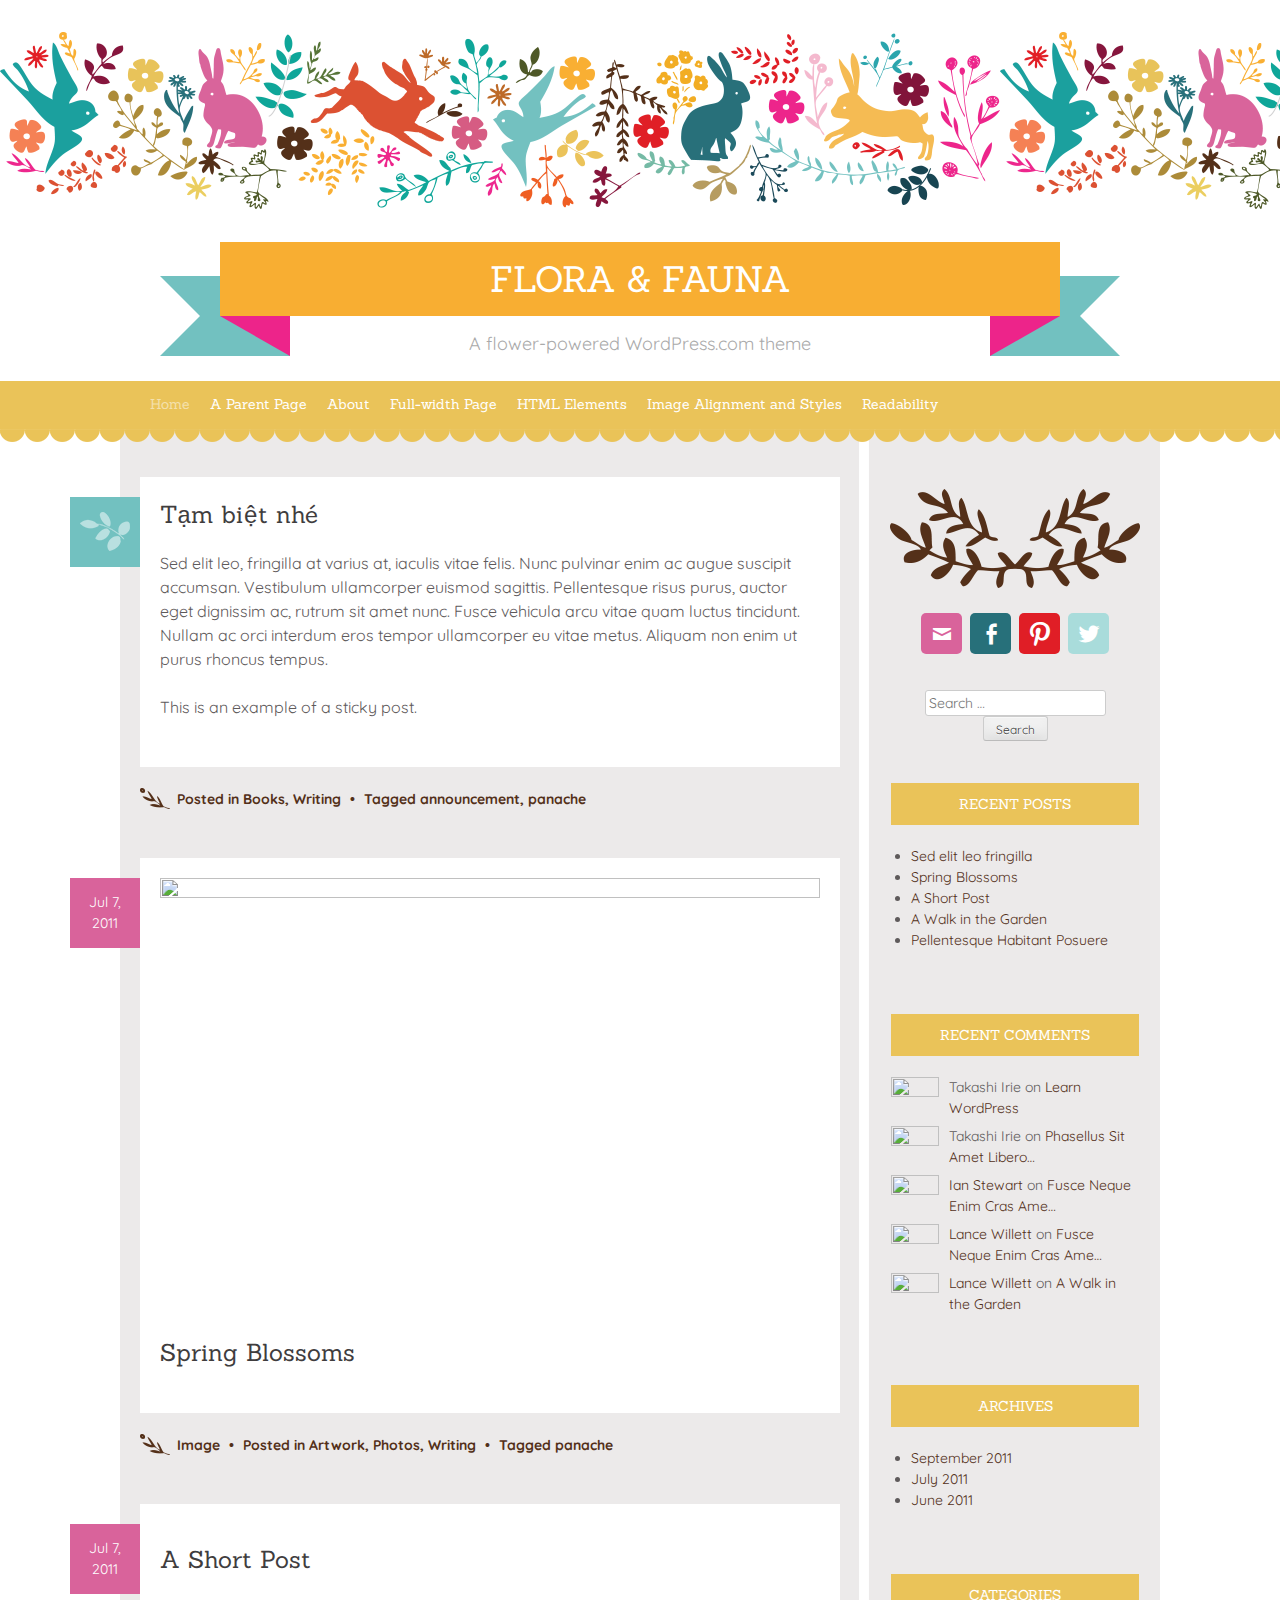
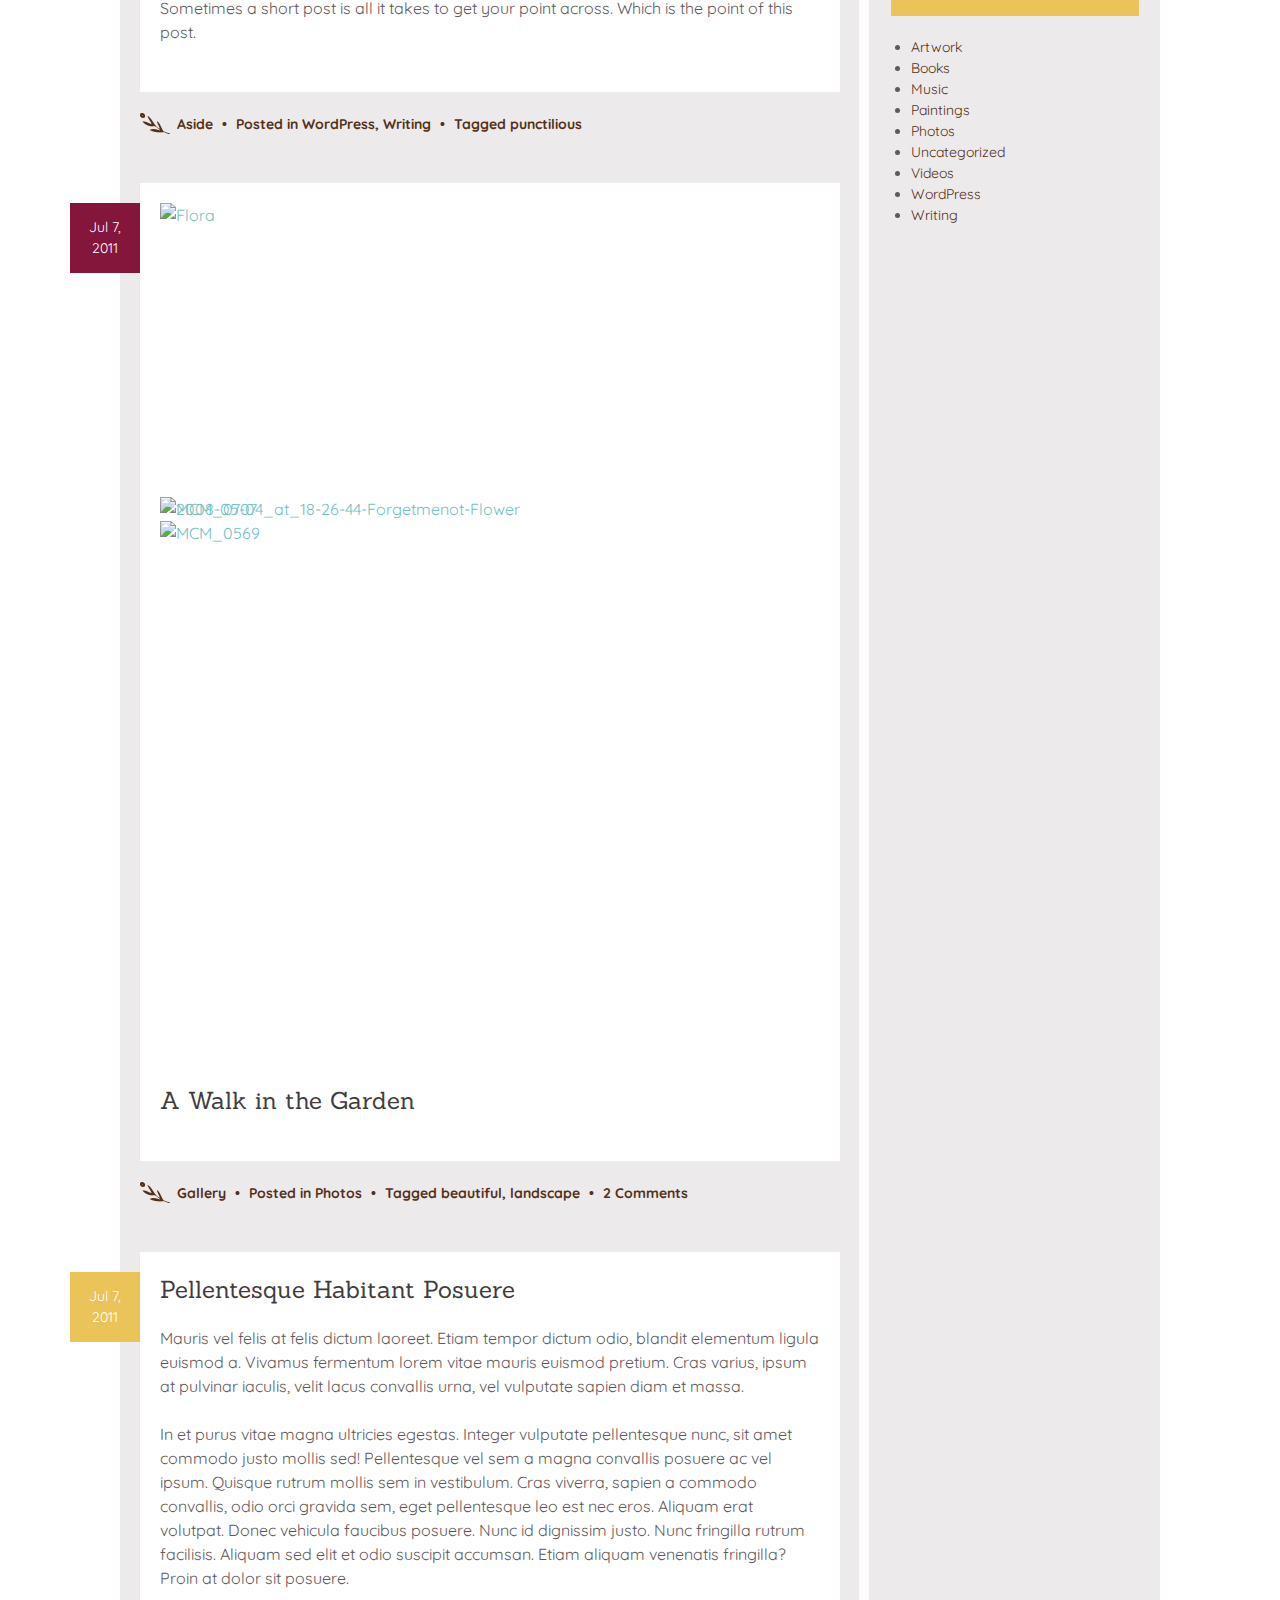
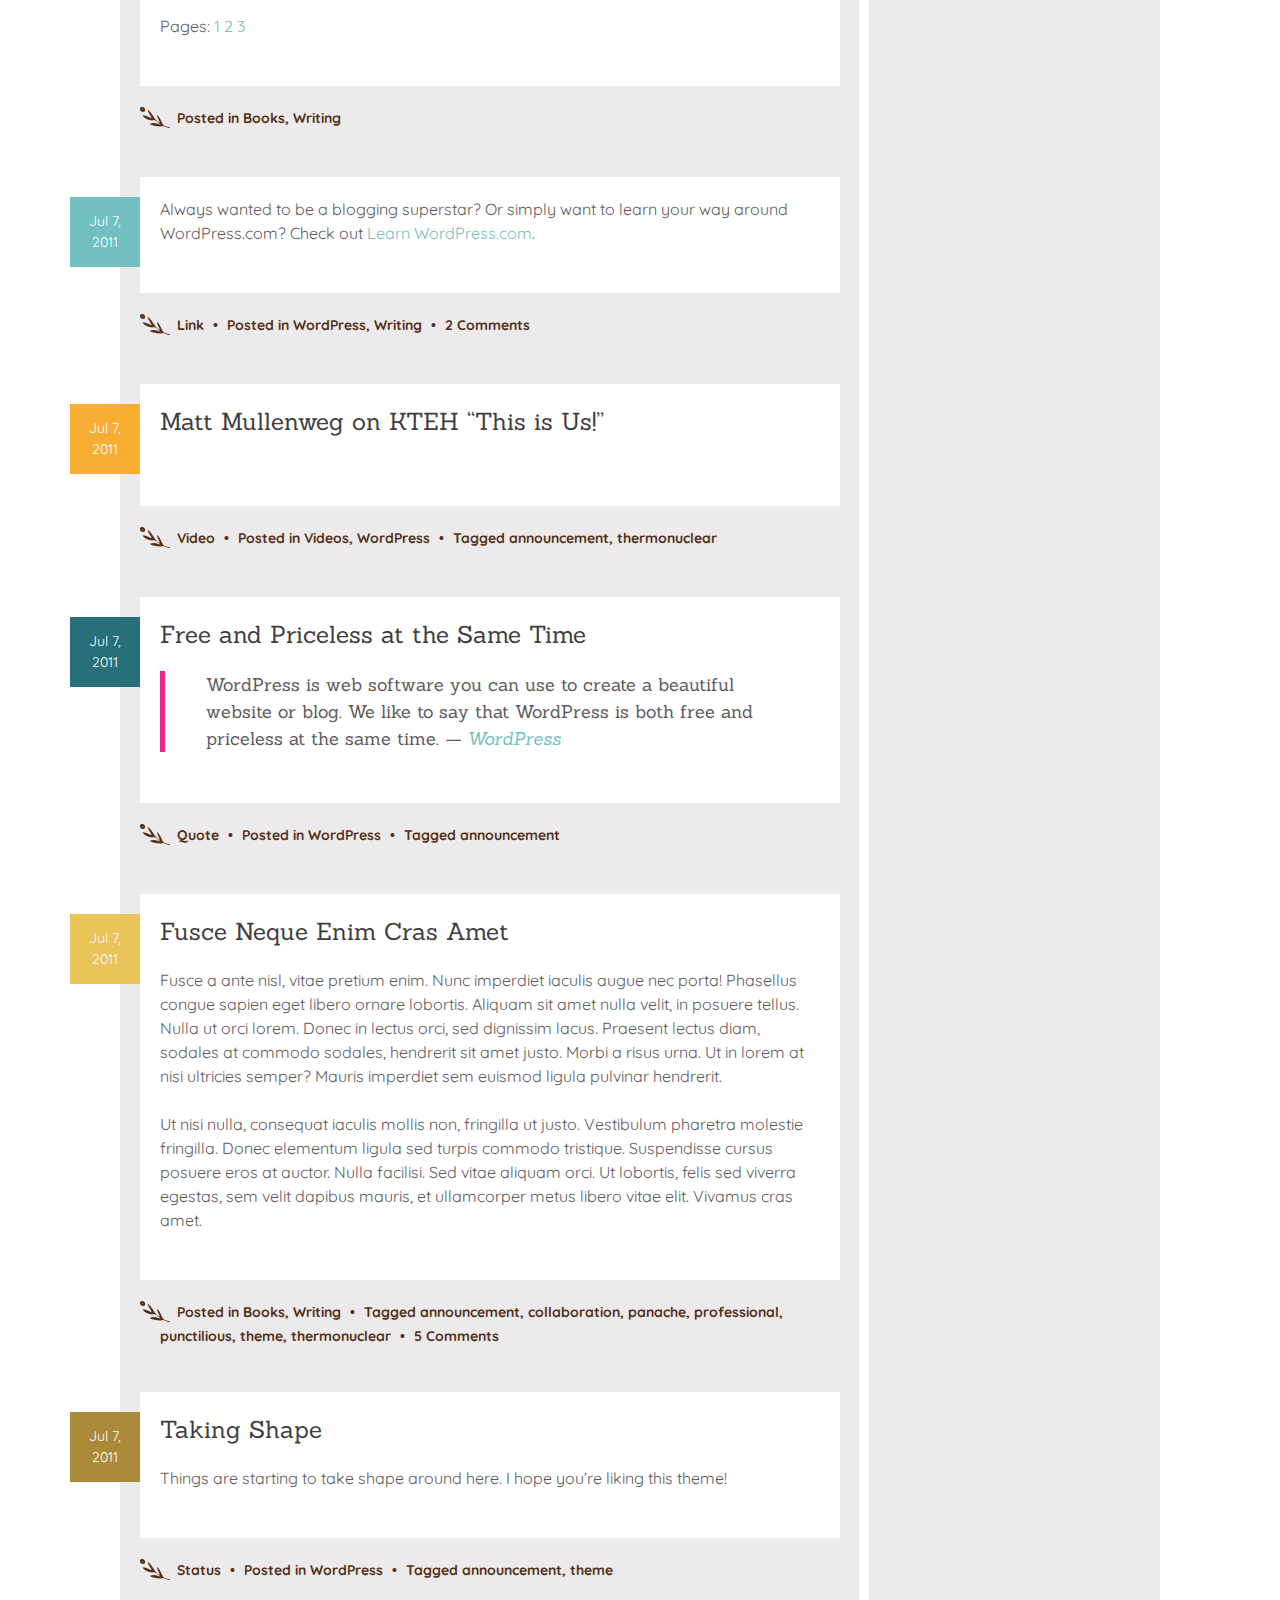
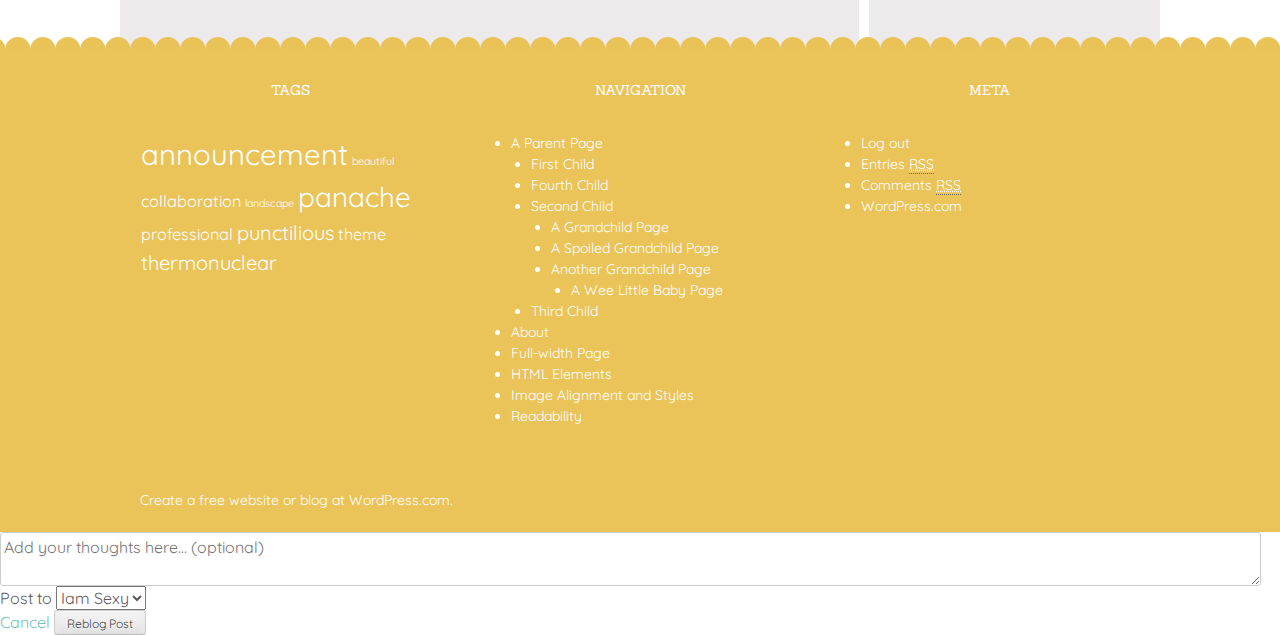
==== index.html @ 0abea3b1 "Template" ====
<!DOCTYPE html>
<html lang="en">

<head>
    <meta charset="UTF-8" />
    <meta name="viewport" content="width=device-width" />
    <title>Flora &amp; Fauna | A flower-powered WordPress.com theme</title>
    <!--[if lt IE 9]>
<script src="https://s0.wp.com/wp-content/themes/premium/flora-and-fauna/js/html5.js" type="text/javascript"></script>
<![endif]-->

    <meta name='robots' content='noindex,follow' />


    <link rel='dns-prefetch' href='//fonts.googleapis.com' />
    <style type="text/css">
        img.wp-smiley,
        img.emoji {
            display: inline !important;
            border: none !important;
            box-shadow: none !important;
            height: 1em !important;
            width: 1em !important;
            margin: 0 .07em !important;
            vertical-align: -0.1em !important;
            background: none !important;
            padding: 0 !important;
        }
    </style>
    <link rel='stylesheet' id='all-css-0-1' href='css/style.css' type='text/css' media='all' />
    <style id='wpcom-admin-bar-inline-css' type='text/css'>
        .goog-te-banner-frame {
            top: 32px !important
        }
    </style>
    <link rel='stylesheet' id='flora-and-fauna-quicksand-css' href='https://fonts.googleapis.com/css?family=Quicksand%3A300%2C400%2C700&#038;ver=4.8-RC2-40878' type='text/css' media='all' />
    <link rel='stylesheet' id='flora-and-fauna-sanchez-css' href='https://fonts.googleapis.com/css?family=Sanchez%3A400italic%2C400&#038;ver=4.8-RC2-40878' type='text/css' media='all' />

    <link rel='stylesheet' id='demosites-open-sans-css' href='https://fonts.googleapis.com/css?family=Open+Sans:300,300italic,400,400italic,600,600italic,700,700italic&#038;subset=latin,latin-ext' type='text/css' media='all' />
    
    <script type='text/javascript' src='https://code.jquery.com/jquery-1.12.4.min.js'></script>
    <meta name="generator" content="WordPress.com" />
    <link rel='shortlink' href='#' />

    <!-- Jetpack Open Graph Tags -->
    <meta property="og:type" content="website" />
    <meta property="og:title" content="Flora &amp; Fauna" />
    <meta property="og:description" content="A flower-powered WordPress.com theme" />
    <meta property="og:url" content="https://floraandfaunademo.wordpress.com/" />
    <meta property="og:site_name" content="Flora &amp; Fauna" />
    <meta property="og:image" content="https://s0.wp.com/i/blank.jpg" />
    <meta property="og:locale" content="en_US" />
    <meta name="twitter:site" content="@wordpressdotcom" />
    <meta property="fb:app_id" content="249643311490" />
    <link rel="shortcut icon" type="image/x-icon" href="https://s2.wp.com/i/favicon.ico" sizes="16x16 24x24 32x32 48x48" />
    <link rel="icon" type="image/x-icon" href="https://s2.wp.com/i/favicon.ico" sizes="16x16 24x24 32x32 48x48" />
    <link rel="apple-touch-icon-precomposed" href="https://s0.wp.com/i/webclip.png" />

    <meta name="theme-color" content="#ffffff" />
    <style type="text/css">
        .recentcomments a {
            display: inline !important;
            padding: 0 !important;
            margin: 0 !important;
        }
    </style>
    <style type="text/css">
        .recentcomments a {
            display: inline !important;
            padding: 0 !important;
            margin: 0 !important;
        }
        table.recentcommentsavatartop img.avatar,
        table.recentcommentsavatarend img.avatar {
            border: 0px;
            margin: 0;
        }
        table.recentcommentsavatartop a,
        table.recentcommentsavatarend a {
            border: 0px !important;
            background-color: transparent !important;
        }
        td.recentcommentsavatarend,
        td.recentcommentsavatartop {
            padding: 0px 0px 1px 0px;
            margin: 0px;
        }
        td.recentcommentstextend {
            border: none !important;
            padding: 0px 0px 2px 10px;
        }
        .rtl td.recentcommentstextend {
            padding: 0px 10px 2px 0px;
        }
        td.recentcommentstexttop {
            border: none;
            padding: 0px 0px 0px 10px;
        }
        .rtl td.recentcommentstexttop {
            padding: 0px 10px 0px 0px;
        }
    </style>
    <meta name="application-name" content="Flora &amp; Fauna" />
    <meta name="msapplication-window" content="width=device-width;height=device-height" />
    <meta name="msapplication-tooltip" content="A flower-powered WordPress.com theme" />
    <meta name="msapplication-task" content="name=Subscribe;action-uri=https://floraandfaunademo.wordpress.com/feed/;icon-uri=https://s2.wp.com/i/favicon.ico" />
    <meta name="msapplication-task" content="name=Read Freshly Pressed;action-uri=http://wordpress.com/#fresh;icon-uri=https://s2.wp.com/i/favicon.ico" />
    <meta name="msapplication-task" content="name=WordPress.com Support;action-uri=http://support.wordpress.com/;icon-uri=https://s2.wp.com/i/favicon.ico" />
    <meta name="msapplication-task" content="name=WordPress.com Forums;action-uri=http://forums.wordpress.com/;icon-uri=https://s2.wp.com/i/favicon.ico" />
    <meta name="title" content="Flora &amp; Fauna on WordPress.com" />
    <meta name="description" content="A flower-powered WordPress.com theme" />
    <style type="text/css" media="print">
        #wpadminbar {
            display: none;
        }
    </style>
    <style type="text/css" media="screen">
        html {
            margin-top: 32px !important;
        }
        * html body {
            margin-top: 32px !important;
        }
        @media screen and ( max-width: 782px) {
            html {
                margin-top: 46px !important;
            }
            * html body {
                margin-top: 46px !important;
            }
        }
    </style>
    <style type="text/css" id="syntaxhighlighteranchor"></style>    
</head>

<body class="home blog no-customize-support mp6 customizer-styles-applied highlander-enabled highlander-light infinite-scroll">
    <div id="page" class="hfeed site">
        <header id="masthead" class="site-header clear" role="banner">
            <div class="hgroup">
                <h1 class="site-title"><a href="https://floraandfaunademo.wordpress.com/" title="Flora &amp; Fauna" rel="home">Flora &amp; Fauna</a></h1>
                <h2 class="site-description">A flower-powered WordPress.com theme</h2>
            </div>

            <nav id="site-navigation" class="navigation-main" role="navigation">
                <h1 class="menu-toggle">Menu</h1>
                <div class="screen-reader-text skip-link"><a href="#content" title="Skip to content">Skip to content</a>
                </div>

                <div class="menu">
                    <ul>
                        <li class="current_page_item"><a href="https://floraandfaunademo.wordpress.com/">Home</a>
                        </li>
                        <li class="page_item page-item-5 page_item_has_children"><a href="https://floraandfaunademo.wordpress.com/a-parent-page/">A Parent Page</a>
                            <ul class='children'>
                                <li class="page_item page-item-7"><a href="https://floraandfaunademo.wordpress.com/a-parent-page/first-child/">First Child</a>
                                </li>
                                <li class="page_item page-item-13"><a href="https://floraandfaunademo.wordpress.com/a-parent-page/fourth-child/">Fourth Child</a>
                                </li>
                                <li class="page_item page-item-9 page_item_has_children"><a href="https://floraandfaunademo.wordpress.com/a-parent-page/second-child/">Second Child</a>
                                    <ul class='children'>
                                        <li class="page_item page-item-16"><a href="https://floraandfaunademo.wordpress.com/a-parent-page/second-child/a-grandchild-page/">A Grandchild Page</a>
                                        </li>
                                        <li class="page_item page-item-20"><a href="https://floraandfaunademo.wordpress.com/a-parent-page/second-child/a-spoiled-grandchild-page/">A Spoiled Grandchild&nbsp;Page</a>
                                        </li>
                                        <li class="page_item page-item-18 page_item_has_children"><a href="https://floraandfaunademo.wordpress.com/a-parent-page/second-child/another-grandchild-page/">Another Grandchild Page</a>
                                            <ul class='children'>
                                                <li class="page_item page-item-22"><a href="https://floraandfaunademo.wordpress.com/a-parent-page/second-child/another-grandchild-page/a-wee-little-baby-page/">A Wee Little Baby&nbsp;Page</a>
                                                </li>
                                            </ul>
                                        </li>
                                    </ul>
                                </li>
                                <li class="page_item page-item-11"><a href="https://floraandfaunademo.wordpress.com/a-parent-page/third-child/">Third Child</a>
                                </li>
                            </ul>
                        </li>
                        <li class="page_item page-item-1"><a href="https://floraandfaunademo.wordpress.com/about/">About</a>
                        </li>
                        <li class="page_item page-item-126"><a href="https://floraandfaunademo.wordpress.com/full-width-page/">Full-width Page</a>
                        </li>
                        <li class="page_item page-item-25"><a href="https://floraandfaunademo.wordpress.com/html-elements/">HTML Elements</a>
                        </li>
                        <li class="page_item page-item-30"><a href="https://floraandfaunademo.wordpress.com/image-alignment-and-styles/">Image Alignment and&nbsp;Styles</a>
                        </li>
                        <li class="page_item page-item-32"><a href="https://floraandfaunademo.wordpress.com/readability/">Readability</a>
                        </li>
                    </ul>
                </div>
            </nav>
            <!-- #site-navigation -->
        </header>
        <!-- #masthead -->

        <div id="main" class="site-main">

            <div id="primary" class="content-area">
                <div id="content" class="site-content" role="main">




                    <article id="post-116" class="post-116 post type-post status-publish format-standard sticky hentry category-books category-writing tag-announcement tag-panache">
                        <header class="entry-header">

                            <h1 class="entry-title"><a href="https://floraandfaunademo.wordpress.com/2011/09/20/sed-elit-leo-fringilla/" rel="bookmark">Tạm biệt nhé</a></h1>
                            <div class="entry-meta">
                                <span class="date-wrap"><a href="https://floraandfaunademo.wordpress.com/2011/09/20/sed-elit-leo-fringilla/" title="1:25 am" rel="bookmark" class="featured"><span class="screen-reader-text">Featured</span>
                                </a>
                                </span>
                            </div>
                            <!-- .entry-meta -->
                        </header>
                        <!-- .entry-header -->

                        <div class="entry-content">
                            <p>Sed elit leo, fringilla at varius at, iaculis vitae felis. Nunc pulvinar enim ac augue suscipit accumsan. Vestibulum ullamcorper euismod sagittis. Pellentesque risus purus, auctor eget dignissim ac, rutrum sit amet nunc. Fusce vehicula arcu vitae quam luctus tincidunt. Nullam ac orci interdum eros tempor ullamcorper eu vitae metus. Aliquam non enim ut purus rhoncus tempus.</p>
                            <p>This is an example of a sticky post.</p>
                        </div>
                        <!-- .entry-content -->

                        <footer class="entry-meta">
                            <span class="byline"><span class="author vcard"><a class="url fn n" href="https://floraandfaunademo.wordpress.com/author/themedemos/" title="View all posts by Theme Buster" rel="author">Theme Buster</a></span><span class="sep"> &bull; </span></span> <span class="cat-links">
				Posted in <a href="https://floraandfaunademo.wordpress.com/category/books/" rel="category tag">Books</a>, <a href="https://floraandfaunademo.wordpress.com/category/writing/" rel="category tag">Writing</a>			</span>

                            <span class="sep"> &bull; </span>
                            <span class="tags-links">
				Tagged <a href="https://floraandfaunademo.wordpress.com/tag/announcement/" rel="tag">announcement</a>, <a href="https://floraandfaunademo.wordpress.com/tag/panache/" rel="tag">panache</a>			</span>


                        </footer>
                        <!-- .entry-meta -->
                    </article>
                    <!-- #post-## -->



                    <article id="post-81" class="post-81 post type-post status-publish format-image hentry category-artwork category-photos category-writing tag-panache post_format-post-format-image">

                        <div class="entry-meta">
                            <a class="date-wrap" href="https://floraandfaunademo.wordpress.com/2011/07/07/flora/" title="7:55 pm" rel="bookmark">
                                <time class="entry-date" datetime="2011-07-07T19:55:20+00:00">Jul 7, 2011</time>
                            </a>
                        </div>
                        <!-- .entry-meta -->

                        <div class="entry-content">
                            <a href="https://floraandfaunademo.wordpress.com/2011/07/07/flora/" title="Permalink to Spring Blossoms" rel="bookmark">
                                <img width="660" height="439" src="https://floraandfaunademo.files.wordpress.com/2011/07/mcm_0569.jpg?w=660" class="attachment-format-thumbnail size-format-thumbnail" alt="" title="Spring Blossoms" srcset="https://floraandfaunademo.files.wordpress.com/2011/07/mcm_0569.jpg?w=660 660w, https://floraandfaunademo.files.wordpress.com/2011/07/mcm_0569.jpg?w=150 150w, https://floraandfaunademo.files.wordpress.com/2011/07/mcm_0569.jpg?w=300 300w, https://floraandfaunademo.files.wordpress.com/2011/07/mcm_0569.jpg?w=768 768w, https://floraandfaunademo.files.wordpress.com/2011/07/mcm_0569.jpg 1024w" sizes="(max-width: 660px) 100vw, 660px" data-attachment-id="120" data-permalink="https://floraandfaunademo.wordpress.com/2011/07/07/flora/mcm_0569/#main" data-orig-file="https://floraandfaunademo.files.wordpress.com/2011/07/mcm_0569.jpg" data-orig-size="1024,681" data-comments-opened="0" data-image-meta="{&quot;aperture&quot;:&quot;0&quot;,&quot;credit&quot;:&quot;Matt Mullenweg&quot;,&quot;camera&quot;:&quot;&quot;,&quot;caption&quot;:&quot;&quot;,&quot;created_timestamp&quot;:&quot;1281198254&quot;,&quot;copyright&quot;:&quot;Ma.tt&quot;,&quot;focal_length&quot;:&quot;0&quot;,&quot;iso&quot;:&quot;0&quot;,&quot;shutter_speed&quot;:&quot;0&quot;,&quot;title&quot;:&quot;&quot;}" data-image-title="MCM_0569" data-image-description="" data-medium-file="https://floraandfaunademo.files.wordpress.com/2011/07/mcm_0569.jpg?w=300" data-large-file="https://floraandfaunademo.files.wordpress.com/2011/07/mcm_0569.jpg?w=660" /> </a>

                            <header class="entry-header">
                                <h1 class="entry-title"><a href="https://floraandfaunademo.wordpress.com/2011/07/07/flora/" rel="bookmark">Spring Blossoms</a></h1> </header>
                            <!-- .entry-header -->
                        </div>
                        <!-- .entry-content -->

                        <footer class="entry-meta">
                            <a class="entry-format" href="https://floraandfaunademo.wordpress.com/type/image/" title="All Image posts">Image</a>
                            <span class="sep"> &bull; </span>
                            <span class="byline"><span class="author vcard"><a class="url fn n" href="https://floraandfaunademo.wordpress.com/author/themedemos/" title="View all posts by Theme Buster" rel="author">Theme Buster</a></span><span class="sep"> &bull; </span></span> <span class="cat-links">
				Posted in <a href="https://floraandfaunademo.wordpress.com/category/artwork/" rel="category tag">Artwork</a>, <a href="https://floraandfaunademo.wordpress.com/category/photos/" rel="category tag">Photos</a>, <a href="https://floraandfaunademo.wordpress.com/category/writing/" rel="category tag">Writing</a>			</span>

                            <span class="sep"> &bull; </span>
                            <span class="tags-links">
				Tagged <a href="https://floraandfaunademo.wordpress.com/tag/panache/" rel="tag">panache</a>			</span>



                        </footer>
                        <!-- .entry-meta -->
                    </article>
                    <!-- #post-## -->



                    <article id="post-79" class="post-79 post type-post status-publish format-aside hentry category-wordpress category-writing tag-punctilious post_format-post-format-aside">
                        <header class="entry-header">

                            <h1 class="entry-title"><a href="https://floraandfaunademo.wordpress.com/2011/07/07/a-short-post/" rel="bookmark">A Short Post</a></h1>
                            <div class="entry-meta">
                                <a class="date-wrap" href="https://floraandfaunademo.wordpress.com/2011/07/07/a-short-post/" title="7:50 pm" rel="bookmark">
                                    <time class="entry-date" datetime="2011-07-07T19:50:53+00:00">Jul 7, 2011</time>
                                </a>
                            </div>
                            <!-- .entry-meta -->
                        </header>
                        <!-- .entry-header -->

                        <div class="entry-content">
                            <p>Sometimes a short post is all it takes to get your point across. Which is the point of this post.</p>
                        </div>
                        <!-- .entry-content -->

                        <footer class="entry-meta">
                            <a class="entry-format" href="https://floraandfaunademo.wordpress.com/type/aside/" title="All Aside posts">Aside</a>
                            <span class="sep"> &bull; </span>
                            <span class="byline"><span class="author vcard"><a class="url fn n" href="https://floraandfaunademo.wordpress.com/author/themedemos/" title="View all posts by Theme Buster" rel="author">Theme Buster</a></span><span class="sep"> &bull; </span></span> <span class="cat-links">
				Posted in <a href="https://floraandfaunademo.wordpress.com/category/wordpress/" rel="category tag">WordPress</a>, <a href="https://floraandfaunademo.wordpress.com/category/writing/" rel="category tag">Writing</a>			</span>

                            <span class="sep"> &bull; </span>
                            <span class="tags-links">
				Tagged <a href="https://floraandfaunademo.wordpress.com/tag/punctilious/" rel="tag">punctilious</a>			</span>


                        </footer>
                        <!-- .entry-meta -->
                    </article>
                    <!-- #post-## -->



                    <article id="post-69" class="post-69 post type-post status-publish format-gallery hentry category-photos tag-beautiful tag-landscape post_format-post-format-gallery">
                        <div class="entry-meta">
                            <a class="date-wrap" href="https://floraandfaunademo.wordpress.com/2011/07/07/a-walk-in-the-garden/" title="5:03 pm" rel="bookmark">
                                <time class="entry-date" datetime="2011-07-07T17:03:09+00:00">Jul 7, 2011</time>
                            </a>
                        </div>
                        <!-- .entry-meta -->

                        <div class="entry-content">
                            <div class="tiled-gallery type-rectangular tiled-gallery-unresized" data-original-width="660" data-carousel-extra='{&quot;blog_id&quot;:50528704,&quot;permalink&quot;:&quot;https:\/\/floraandfaunademo.wordpress.com\/2011\/07\/07\/a-walk-in-the-garden\/&quot;,&quot;likes_blog_id&quot;:50528704}'>
                                <div class="gallery-row" style="width: 660px; height: 294px;" data-original-width="660" data-original-height="294">
                                    <div class="gallery-group images-1" style="width: 441px; height: 294px;" data-original-width="441" data-original-height="294">
                                        <div class="tiled-gallery-item tiled-gallery-item-large" itemprop="associatedMedia" itemscope itemtype="http://schema.org/ImageObject">
                                            <a href="https://floraandfaunademo.wordpress.com/2011/07/07/flora/mcm_0706/#main" border="0" itemprop="url">
                                                <meta itemprop="width" content="437">
                                                <meta itemprop="height" content="290"> <img data-attachment-id="119" data-orig-file="https://floraandfaunademo.files.wordpress.com/2011/07/mcm_0706.jpg" data-orig-size="1024,681" data-comments-opened="" data-image-meta="{&quot;aperture&quot;:&quot;0&quot;,&quot;credit&quot;:&quot;&quot;,&quot;camera&quot;:&quot;&quot;,&quot;caption&quot;:&quot;&quot;,&quot;created_timestamp&quot;:&quot;0&quot;,&quot;copyright&quot;:&quot;&quot;,&quot;focal_length&quot;:&quot;0&quot;,&quot;iso&quot;:&quot;0&quot;,&quot;shutter_speed&quot;:&quot;0&quot;,&quot;title&quot;:&quot;&quot;}" data-image-title="Flora" data-image-description="" data-medium-file="https://floraandfaunademo.files.wordpress.com/2011/07/mcm_0706.jpg?w=300" data-large-file="https://floraandfaunademo.files.wordpress.com/2011/07/mcm_0706.jpg?w=660" src="https://i0.wp.com/floraandfaunademo.files.wordpress.com/2011/07/mcm_0706.jpg?w=437&#038;h=290&#038;crop&#038;ssl=1" width="437" height="290" data-original-width="437" data-original-height="290" itemprop="http://schema.org/image" title="Flora" alt="Flora" style="width: 437px; height: 290px;" /> </a>
                                        </div>
                                    </div>
                                    <!-- close group -->
                                    <div class="gallery-group images-2" style="width: 219px; height: 294px;" data-original-width="219" data-original-height="294">
                                        <div class="tiled-gallery-item tiled-gallery-item-small" itemprop="associatedMedia" itemscope itemtype="http://schema.org/ImageObject">
                                            <a href="https://floraandfaunademo.wordpress.com/2011/07/07/flora/mcm_0707/#main" border="0" itemprop="url">
                                                <meta itemprop="width" content="215">
                                                <meta itemprop="height" content="143"> <img data-attachment-id="118" data-orig-file="https://floraandfaunademo.files.wordpress.com/2011/07/mcm_0707.jpg" data-orig-size="1024,681" data-comments-opened="" data-image-meta="{&quot;aperture&quot;:&quot;0&quot;,&quot;credit&quot;:&quot;Matt Mullenweg&quot;,&quot;camera&quot;:&quot;&quot;,&quot;caption&quot;:&quot;&quot;,&quot;created_timestamp&quot;:&quot;1281228128&quot;,&quot;copyright&quot;:&quot;Ma.tt&quot;,&quot;focal_length&quot;:&quot;0&quot;,&quot;iso&quot;:&quot;0&quot;,&quot;shutter_speed&quot;:&quot;0&quot;,&quot;title&quot;:&quot;&quot;}" data-image-title="MCM_0707" data-image-description="" data-medium-file="https://floraandfaunademo.files.wordpress.com/2011/07/mcm_0707.jpg?w=300" data-large-file="https://floraandfaunademo.files.wordpress.com/2011/07/mcm_0707.jpg?w=660" src="https://i0.wp.com/floraandfaunademo.files.wordpress.com/2011/07/mcm_0707.jpg?w=215&#038;h=143&#038;crop&#038;ssl=1" width="215" height="143" data-original-width="215" data-original-height="143" itemprop="http://schema.org/image" title="MCM_0707" alt="MCM_0707" style="width: 215px; height: 143px;" /> </a>
                                        </div>
                                        <div class="tiled-gallery-item tiled-gallery-item-small" itemprop="associatedMedia" itemscope itemtype="http://schema.org/ImageObject">
                                            <a href="https://floraandfaunademo.wordpress.com/2011/07/07/flora/mcm_0569/#main" border="0" itemprop="url">
                                                <meta itemprop="width" content="215">
                                                <meta itemprop="height" content="143"> <img data-attachment-id="120" data-orig-file="https://floraandfaunademo.files.wordpress.com/2011/07/mcm_0569.jpg" data-orig-size="1024,681" data-comments-opened="" data-image-meta="{&quot;aperture&quot;:&quot;0&quot;,&quot;credit&quot;:&quot;Matt Mullenweg&quot;,&quot;camera&quot;:&quot;&quot;,&quot;caption&quot;:&quot;&quot;,&quot;created_timestamp&quot;:&quot;1281198254&quot;,&quot;copyright&quot;:&quot;Ma.tt&quot;,&quot;focal_length&quot;:&quot;0&quot;,&quot;iso&quot;:&quot;0&quot;,&quot;shutter_speed&quot;:&quot;0&quot;,&quot;title&quot;:&quot;&quot;}" data-image-title="MCM_0569" data-image-description="" data-medium-file="https://floraandfaunademo.files.wordpress.com/2011/07/mcm_0569.jpg?w=300" data-large-file="https://floraandfaunademo.files.wordpress.com/2011/07/mcm_0569.jpg?w=660" src="https://i1.wp.com/floraandfaunademo.files.wordpress.com/2011/07/mcm_0569.jpg?w=215&#038;h=143&#038;crop&#038;ssl=1" width="215" height="143" data-original-width="215" data-original-height="143" itemprop="http://schema.org/image" title="MCM_0569" alt="MCM_0569" style="width: 215px; height: 143px;" /> </a>
                                        </div>
                                    </div>
                                    <!-- close group -->
                                </div>
                                <!-- close row -->
                                <div class="gallery-row" style="width: 660px; height: 568px;" data-original-width="660" data-original-height="568">
                                    <div class="gallery-group images-1" style="width: 660px; height: 568px;" data-original-width="660" data-original-height="568">
                                        <div class="tiled-gallery-item tiled-gallery-item-large" itemprop="associatedMedia" itemscope itemtype="http://schema.org/ImageObject">
                                            <a href="https://floraandfaunademo.wordpress.com/2008-05-04_at_18-26-44-forgetmenot-flower/" border="0" itemprop="url">
                                                <meta itemprop="width" content="656">
                                                <meta itemprop="height" content="564"> <img data-attachment-id="99" data-orig-file="https://floraandfaunademo.files.wordpress.com/2011/09/2008-05-04_at_18-26-44-forgetmenot-flower.jpg" data-orig-size="1323,1137" data-comments-opened="1" data-image-meta="{&quot;aperture&quot;:&quot;5.6&quot;,&quot;credit&quot;:&quot;&quot;,&quot;camera&quot;:&quot;NIKON D60&quot;,&quot;caption&quot;:&quot;&quot;,&quot;created_timestamp&quot;:&quot;1209925604&quot;,&quot;copyright&quot;:&quot;Kohl Bernhard, Austria, 6352 Ellmau&quot;,&quot;focal_length&quot;:&quot;55&quot;,&quot;iso&quot;:&quot;125&quot;,&quot;shutter_speed&quot;:&quot;0.008&quot;,&quot;title&quot;:&quot;&quot;}" data-image-title="2008-05-04_at_18-26-44-Forgetmenot-Flower" data-image-description="" data-medium-file="https://floraandfaunademo.files.wordpress.com/2011/09/2008-05-04_at_18-26-44-forgetmenot-flower.jpg?w=300" data-large-file="https://floraandfaunademo.files.wordpress.com/2011/09/2008-05-04_at_18-26-44-forgetmenot-flower.jpg?w=660" src="https://i1.wp.com/floraandfaunademo.files.wordpress.com/2011/09/2008-05-04_at_18-26-44-forgetmenot-flower.jpg?w=656&#038;h=564&#038;crop&#038;ssl=1" width="656" height="564" data-original-width="656" data-original-height="564" itemprop="http://schema.org/image" title="2008-05-04_at_18-26-44-Forgetmenot-Flower" alt="2008-05-04_at_18-26-44-Forgetmenot-Flower" style="width: 656px; height: 564px;" /> </a>
                                        </div>
                                    </div>
                                    <!-- close group -->
                                </div>
                                <!-- close row -->
                            </div>
                            <div id="geo-post-69" class="geo geo-post" style="display: none">
                                <span class="latitude">44.801182</span>
                                <span class="longitude">-68.777814</span>
                            </div>
                            <header class="entry-header">
                                <h1 class="entry-title"><a href="https://floraandfaunademo.wordpress.com/2011/07/07/a-walk-in-the-garden/" rel="bookmark">A Walk in the&nbsp;Garden</a></h1> </header>
                            <!-- .entry-header -->
                        </div>
                        <!-- .entry-content -->

                        <footer class="entry-meta">
                            <a class="entry-format" href="https://floraandfaunademo.wordpress.com/type/gallery/" title="All Gallery posts">Gallery</a>
                            <span class="sep"> &bull; </span>
                            <span class="byline"><span class="author vcard"><a class="url fn n" href="https://floraandfaunademo.wordpress.com/author/themedemos/" title="View all posts by Theme Buster" rel="author">Theme Buster</a></span><span class="sep"> &bull; </span></span> <span class="cat-links">
				Posted in <a href="https://floraandfaunademo.wordpress.com/category/photos/" rel="category tag">Photos</a>			</span>

                            <span class="sep"> &bull; </span>
                            <span class="tags-links">
				Tagged <a href="https://floraandfaunademo.wordpress.com/tag/beautiful/" rel="tag">beautiful</a>, <a href="https://floraandfaunademo.wordpress.com/tag/landscape/" rel="tag">landscape</a>			</span>

                            <span class="sep"> &bull; </span>
                            <span class="comments-link"><a href="https://floraandfaunademo.wordpress.com/2011/07/07/a-walk-in-the-garden/#comments">2 Comments</a></span>


                        </footer>
                        <!-- .entry-meta -->
                    </article>
                    <!-- #post-## -->



                    <article id="post-65" class="post-65 post type-post status-publish format-standard hentry category-books category-writing">
                        <header class="entry-header">

                            <h1 class="entry-title"><a href="https://floraandfaunademo.wordpress.com/2011/07/07/pellentesque-habitant-posuere/" rel="bookmark">Pellentesque Habitant Posuere</a></h1>
                            <div class="entry-meta">
                                <a class="date-wrap" href="https://floraandfaunademo.wordpress.com/2011/07/07/pellentesque-habitant-posuere/" title="4:37 pm" rel="bookmark">
                                    <time class="entry-date" datetime="2011-07-07T16:37:23+00:00">Jul 7, 2011</time>
                                </a>
                            </div>
                            <!-- .entry-meta -->
                        </header>
                        <!-- .entry-header -->

                        <div class="entry-content">
                            <p>Mauris vel felis at felis dictum laoreet. Etiam tempor dictum odio, blandit elementum ligula euismod a. Vivamus fermentum lorem vitae mauris euismod pretium. Cras varius, ipsum at pulvinar iaculis, velit lacus convallis urna, vel vulputate sapien diam et massa.</p>
                            <p>In et purus vitae magna ultricies egestas. Integer vulputate pellentesque nunc, sit amet commodo justo mollis sed! Pellentesque vel sem a magna convallis posuere ac vel ipsum. Quisque rutrum mollis sem in vestibulum. Cras viverra, sapien a commodo convallis, odio orci gravida sem, eget pellentesque leo est nec eros. Aliquam erat volutpat. Donec vehicula faucibus posuere. Nunc id dignissim justo. Nunc fringilla rutrum facilisis. Aliquam sed elit et odio suscipit accumsan. Etiam aliquam venenatis fringilla? Proin at dolor sit posuere.</p>
                            <div class="page-links">Pages: <a href="https://floraandfaunademo.wordpress.com/2011/07/07/pellentesque-habitant-posuere/">1</a> <a href="https://floraandfaunademo.wordpress.com/2011/07/07/pellentesque-habitant-posuere/2/">2</a> <a href="https://floraandfaunademo.wordpress.com/2011/07/07/pellentesque-habitant-posuere/3/">3</a>
                            </div>
                        </div>
                        <!-- .entry-content -->

                        <footer class="entry-meta">
                            <span class="byline"><span class="author vcard"><a class="url fn n" href="https://floraandfaunademo.wordpress.com/author/themedemos/" title="View all posts by Theme Buster" rel="author">Theme Buster</a></span><span class="sep"> &bull; </span></span> <span class="cat-links">
				Posted in <a href="https://floraandfaunademo.wordpress.com/category/books/" rel="category tag">Books</a>, <a href="https://floraandfaunademo.wordpress.com/category/writing/" rel="category tag">Writing</a>			</span>



                        </footer>
                        <!-- .entry-meta -->
                    </article>
                    <!-- #post-## -->



                    <article id="post-63" class="post-63 post type-post status-publish format-link hentry category-wordpress category-writing post_format-post-format-link">
                        <header class="entry-header">

                            <h1 class="entry-title"><a href="https://floraandfaunademo.wordpress.com/2011/07/07/learn-wordpress/" rel="bookmark">Learn WordPress</a></h1>
                            <div class="entry-meta">
                                <a class="date-wrap" href="https://floraandfaunademo.wordpress.com/2011/07/07/learn-wordpress/" title="4:34 pm" rel="bookmark">
                                    <time class="entry-date" datetime="2011-07-07T16:34:51+00:00">Jul 7, 2011</time>
                                </a>
                            </div>
                            <!-- .entry-meta -->
                        </header>
                        <!-- .entry-header -->

                        <div class="entry-content">
                            <p>Always wanted to be a blogging superstar? Or simply want to learn your way around WordPress.com? Check out <a href="http://learn.wordpress.com/">Learn WordPress.com</a>.</p>
                        </div>
                        <!-- .entry-content -->

                        <footer class="entry-meta">
                            <a class="entry-format" href="https://floraandfaunademo.wordpress.com/type/link/" title="All Link posts">Link</a>
                            <span class="sep"> &bull; </span>
                            <span class="byline"><span class="author vcard"><a class="url fn n" href="https://floraandfaunademo.wordpress.com/author/themedemos/" title="View all posts by Theme Buster" rel="author">Theme Buster</a></span><span class="sep"> &bull; </span></span> <span class="cat-links">
				Posted in <a href="https://floraandfaunademo.wordpress.com/category/wordpress/" rel="category tag">WordPress</a>, <a href="https://floraandfaunademo.wordpress.com/category/writing/" rel="category tag">Writing</a>			</span>


                            <span class="sep"> &bull; </span>
                            <span class="comments-link"><a href="https://floraandfaunademo.wordpress.com/2011/07/07/learn-wordpress/#comments">2 Comments</a></span>

                        </footer>
                        <!-- .entry-meta -->
                    </article>
                    <!-- #post-## -->



                    <article id="post-61" class="post-61 post type-post status-publish format-video hentry category-videos category-wordpress tag-announcement tag-thermonuclear post_format-post-format-video">
                        <header class="entry-header">

                            <h1 class="entry-title"><a href="https://floraandfaunademo.wordpress.com/2011/07/07/matt-mullenweg-on-kteh-this-is-us/" rel="bookmark">Matt Mullenweg on KTEH &#8220;This is&nbsp;Us!&#8221;</a></h1>
                            <div class="entry-meta">
                                <a class="date-wrap" href="https://floraandfaunademo.wordpress.com/2011/07/07/matt-mullenweg-on-kteh-this-is-us/" title="4:27 pm" rel="bookmark">
                                    <time class="entry-date" datetime="2011-07-07T16:27:40+00:00">Jul 7, 2011</time>
                                </a>
                            </div>
                            <!-- .entry-meta -->
                        </header>
                        <!-- .entry-header -->

                        <div class="entry-content">
                            <p></p>
                        </div>
                        <!-- .entry-content -->

                        <footer class="entry-meta">
                            <a class="entry-format" href="https://floraandfaunademo.wordpress.com/type/video/" title="All Video posts">Video</a>
                            <span class="sep"> &bull; </span>
                            <span class="byline"><span class="author vcard"><a class="url fn n" href="https://floraandfaunademo.wordpress.com/author/themedemos/" title="View all posts by Theme Buster" rel="author">Theme Buster</a></span><span class="sep"> &bull; </span></span> <span class="cat-links">
				Posted in <a href="https://floraandfaunademo.wordpress.com/category/videos/" rel="category tag">Videos</a>, <a href="https://floraandfaunademo.wordpress.com/category/wordpress/" rel="category tag">WordPress</a>			</span>

                            <span class="sep"> &bull; </span>
                            <span class="tags-links">
				Tagged <a href="https://floraandfaunademo.wordpress.com/tag/announcement/" rel="tag">announcement</a>, <a href="https://floraandfaunademo.wordpress.com/tag/thermonuclear/" rel="tag">thermonuclear</a>			</span>


                        </footer>
                        <!-- .entry-meta -->
                    </article>
                    <!-- #post-## -->



                    <article id="post-59" class="post-59 post type-post status-publish format-quote hentry category-wordpress tag-announcement post_format-post-format-quote">
                        <header class="entry-header">

                            <h1 class="entry-title"><a href="https://floraandfaunademo.wordpress.com/2011/07/07/free-and-priceless-at-the-same-time/" rel="bookmark">Free and Priceless at the Same&nbsp;Time</a></h1>
                            <div class="entry-meta">
                                <a class="date-wrap" href="https://floraandfaunademo.wordpress.com/2011/07/07/free-and-priceless-at-the-same-time/" title="4:20 pm" rel="bookmark">
                                    <time class="entry-date" datetime="2011-07-07T16:20:23+00:00">Jul 7, 2011</time>
                                </a>
                            </div>
                            <!-- .entry-meta -->
                        </header>
                        <!-- .entry-header -->

                        <div class="entry-content">
                            <blockquote>
                                <p>WordPress is web software you can use to create a beautiful website or blog. We like to say that WordPress is both free and priceless at the same time. <cite>— <a href="http://wordpress.org/">WordPress</a></cite>
                                </p>
                            </blockquote>
                        </div>
                        <!-- .entry-content -->

                        <footer class="entry-meta">
                            <a class="entry-format" href="https://floraandfaunademo.wordpress.com/type/quote/" title="All Quote posts">Quote</a>
                            <span class="sep"> &bull; </span>
                            <span class="byline"><span class="author vcard"><a class="url fn n" href="https://floraandfaunademo.wordpress.com/author/themedemos/" title="View all posts by Theme Buster" rel="author">Theme Buster</a></span><span class="sep"> &bull; </span></span> <span class="cat-links">
				Posted in <a href="https://floraandfaunademo.wordpress.com/category/wordpress/" rel="category tag">WordPress</a>			</span>

                            <span class="sep"> &bull; </span>
                            <span class="tags-links">
				Tagged <a href="https://floraandfaunademo.wordpress.com/tag/announcement/" rel="tag">announcement</a>			</span>


                        </footer>
                        <!-- .entry-meta -->
                    </article>
                    <!-- #post-## -->



                    <article id="post-57" class="post-57 post type-post status-publish format-standard hentry category-books category-writing tag-announcement tag-collaboration tag-panache tag-professional tag-punctilious tag-theme tag-thermonuclear">
                        <header class="entry-header">

                            <h1 class="entry-title"><a href="https://floraandfaunademo.wordpress.com/2011/07/07/fusce-neque-enim-cras-amet/" rel="bookmark">Fusce Neque Enim Cras&nbsp;Amet</a></h1>
                            <div class="entry-meta">
                                <a class="date-wrap" href="https://floraandfaunademo.wordpress.com/2011/07/07/fusce-neque-enim-cras-amet/" title="4:17 pm" rel="bookmark">
                                    <time class="entry-date" datetime="2011-07-07T16:17:25+00:00">Jul 7, 2011</time>
                                </a>
                            </div>
                            <!-- .entry-meta -->
                        </header>
                        <!-- .entry-header -->

                        <div class="entry-content">
                            <p>Fusce a ante nisl, vitae pretium enim. Nunc imperdiet iaculis augue nec porta! Phasellus congue sapien eget libero ornare lobortis. Aliquam sit amet nulla velit, in posuere tellus. Nulla ut orci lorem. Donec in lectus orci, sed dignissim lacus. Praesent lectus diam, sodales at commodo sodales, hendrerit sit amet justo. Morbi a risus urna. Ut in lorem at nisi ultricies semper? Mauris imperdiet sem euismod ligula pulvinar hendrerit.</p>
                            <p>Ut nisi nulla, consequat iaculis mollis non, fringilla ut justo. Vestibulum pharetra molestie fringilla. Donec elementum ligula sed turpis commodo tristique. Suspendisse cursus posuere eros at auctor. Nulla facilisi. Sed vitae aliquam orci. Ut lobortis, felis sed viverra egestas, sem velit dapibus mauris, et ullamcorper metus libero vitae elit. Vivamus cras amet.</p>
                        </div>
                        <!-- .entry-content -->

                        <footer class="entry-meta">
                            <span class="byline"><span class="author vcard"><a class="url fn n" href="https://floraandfaunademo.wordpress.com/author/themedemos/" title="View all posts by Theme Buster" rel="author">Theme Buster</a></span><span class="sep"> &bull; </span></span> <span class="cat-links">
				Posted in <a href="https://floraandfaunademo.wordpress.com/category/books/" rel="category tag">Books</a>, <a href="https://floraandfaunademo.wordpress.com/category/writing/" rel="category tag">Writing</a>			</span>

                            <span class="sep"> &bull; </span>
                            <span class="tags-links">
				Tagged <a href="https://floraandfaunademo.wordpress.com/tag/announcement/" rel="tag">announcement</a>, <a href="https://floraandfaunademo.wordpress.com/tag/collaboration/" rel="tag">collaboration</a>, <a href="https://floraandfaunademo.wordpress.com/tag/panache/" rel="tag">panache</a>, <a href="https://floraandfaunademo.wordpress.com/tag/professional/" rel="tag">professional</a>, <a href="https://floraandfaunademo.wordpress.com/tag/punctilious/" rel="tag">punctilious</a>, <a href="https://floraandfaunademo.wordpress.com/tag/theme/" rel="tag">theme</a>, <a href="https://floraandfaunademo.wordpress.com/tag/thermonuclear/" rel="tag">thermonuclear</a>			</span>

                            <span class="sep"> &bull; </span>
                            <span class="comments-link"><a href="https://floraandfaunademo.wordpress.com/2011/07/07/fusce-neque-enim-cras-amet/#comments">5 Comments</a></span>

                        </footer>
                        <!-- .entry-meta -->
                    </article>
                    <!-- #post-## -->



                    <article id="post-55" class="post-55 post type-post status-publish format-status hentry category-wordpress tag-announcement tag-theme post_format-post-format-status">
                        <header class="entry-header">

                            <h1 class="entry-title"><a href="https://floraandfaunademo.wordpress.com/2011/07/07/taking-shape/" rel="bookmark">Taking Shape</a></h1>
                            <div class="entry-meta">
                                <a class="date-wrap" href="https://floraandfaunademo.wordpress.com/2011/07/07/taking-shape/" title="4:15 pm" rel="bookmark">
                                    <time class="entry-date" datetime="2011-07-07T16:15:56+00:00">Jul 7, 2011</time>
                                </a>
                            </div>
                            <!-- .entry-meta -->
                        </header>
                        <!-- .entry-header -->

                        <div class="entry-content">
                            <p>Things are starting to take shape around here. I hope you&#8217;re liking this theme!</p>
                        </div>
                        <!-- .entry-content -->

                        <footer class="entry-meta">
                            <a class="entry-format" href="https://floraandfaunademo.wordpress.com/type/status/" title="All Status posts">Status</a>
                            <span class="sep"> &bull; </span>
                            <span class="byline"><span class="author vcard"><a class="url fn n" href="https://floraandfaunademo.wordpress.com/author/themedemos/" title="View all posts by Theme Buster" rel="author">Theme Buster</a></span><span class="sep"> &bull; </span></span> <span class="cat-links">
				Posted in <a href="https://floraandfaunademo.wordpress.com/category/wordpress/" rel="category tag">WordPress</a>			</span>

                            <span class="sep"> &bull; </span>
                            <span class="tags-links">
				Tagged <a href="https://floraandfaunademo.wordpress.com/tag/announcement/" rel="tag">announcement</a>, <a href="https://floraandfaunademo.wordpress.com/tag/theme/" rel="tag">theme</a>			</span>


                        </footer>
                        <!-- .entry-meta -->
                    </article>
                    <!-- #post-## -->


                    <nav role="navigation" id="nav-below" class="navigation-paging">
                        <h1 class="screen-reader-text">Post navigation</h1>


                        <div class="nav-previous"><a href="https://floraandfaunademo.wordpress.com/page/2/"><span class="meta-nav">&larr;</span> Older posts</a>
                        </div>



                    </nav>
                    <!-- #nav-below -->


                </div>
                <!-- #content -->
            </div>
            <!-- #primary -->

            <div id="secondary" class="widget-area" role="complementary">
                <div class="social-networks">
                    <a class="email-link" href="mailto:&#101;&#109;&#97;&#105;&#108;&#64;em&#97;i&#108;.&#99;&#111;m" title="Email" data-icon="&#xF410;"><span class="screen-reader-text">Email</span></a>
                    <a class="facebook-link" href="#" title="Facebook" data-icon="&#xF204;"><span class="screen-reader-text">Facebook</span></a>
                    <a class="pinterest-link" href="#" title="Pinterest" data-icon="&#xF209;"><span class="screen-reader-text">Pinterest</span></a>
                    <a class="twitter-link" href="http://twitter.com/wordpressdotcom" title="Twitter" data-icon="&#xF202;"><span class="screen-reader-text">Twitter</span></a>
                </div>
                <aside id="search-2" class="widget widget_search">
                    <form method="get" id="searchform" class="searchform" action="https://floraandfaunademo.wordpress.com/" role="search">
                        <label for="s" class="screen-reader-text">Search</label>
                        <input type="search" class="field" name="s" value="" id="s" placeholder="Search &hellip;" />
                        <input type="submit" class="submit" id="searchsubmit" value="Search" />
                    </form>
                </aside>
                <aside id="recent-posts-2" class="widget widget_recent_entries">
                    <h1 class="widget-title">Recent Posts</h1>
                    <ul>
                        <li>
                            <a href="https://floraandfaunademo.wordpress.com/2011/09/20/sed-elit-leo-fringilla/">Sed elit leo&nbsp;fringilla</a>
                        </li>
                        <li>
                            <a href="https://floraandfaunademo.wordpress.com/2011/07/07/flora/">Spring Blossoms</a>
                        </li>
                        <li>
                            <a href="https://floraandfaunademo.wordpress.com/2011/07/07/a-short-post/">A Short Post</a>
                        </li>
                        <li>
                            <a href="https://floraandfaunademo.wordpress.com/2011/07/07/a-walk-in-the-garden/">A Walk in the&nbsp;Garden</a>
                        </li>
                        <li>
                            <a href="https://floraandfaunademo.wordpress.com/2011/07/07/pellentesque-habitant-posuere/">Pellentesque Habitant Posuere</a>
                        </li>
                    </ul>
                </aside>
                <aside id="recent-comments-2" class="widget widget_recent_comments">
                    <h1 class="widget-title">Recent Comments</h1>
                    <table class="recentcommentsavatar" cellspacing="0" cellpadding="0" border="0">
                        <tr>
                            <td title="Takashi Irie" class="recentcommentsavatartop" style="height:48px; width:48px;"><img alt='' src='https://2.gravatar.com/avatar/57509a6de7585125357530e2f3c3af1b?s=48&#038;d=identicon&#038;r=G' class='avatar avatar-48' height='48' width='48' />
                            </td>
                            <td class="recentcommentstexttop" style="">Takashi Irie on <a href="https://floraandfaunademo.wordpress.com/2011/07/07/learn-wordpress/comment-page-1/#comment-10">Learn WordPress</a>
                            </td>
                        </tr>
                        <tr>
                            <td title="Takashi Irie" class="recentcommentsavatarend" style="height:48px; width:48px;"><img alt='' src='https://2.gravatar.com/avatar/57509a6de7585125357530e2f3c3af1b?s=48&#038;d=identicon&#038;r=G' class='avatar avatar-48' height='48' width='48' />
                            </td>
                            <td class="recentcommentstextend" style="">Takashi Irie on <a href="https://floraandfaunademo.wordpress.com/2011/07/07/phasellus-sit-amet-libero-sed/comment-page-1/#comment-3">Phasellus Sit Amet Libero&hellip;</a>
                            </td>
                        </tr>
                        <tr>
                            <td title="Ian Stewart" class="recentcommentsavatarend" style="height:48px; width:48px;">
                                <a href="http://themeshaper.com/" rel="nofollow"><img alt='' src='https://2.gravatar.com/avatar/57509a6de7585125357530e2f3c3af1b?s=48&#038;d=identicon&#038;r=G' class='avatar avatar-48' height='48' width='48' />
                                </a>
                            </td>
                            <td class="recentcommentstextend" style=""><a href="http://themeshaper.com/" rel="nofollow">Ian Stewart</a> on <a href="https://floraandfaunademo.wordpress.com/2011/07/07/fusce-neque-enim-cras-amet/comment-page-1/#comment-8">Fusce Neque Enim Cras&nbsp;Ame&hellip;</a>
                            </td>
                        </tr>
                        <tr>
                            <td title="Lance Willett" class="recentcommentsavatarend" style="height:48px; width:48px;">
                                <a href="http://simpledream.net/" rel="nofollow"><img alt='' src='https://2.gravatar.com/avatar/57509a6de7585125357530e2f3c3af1b?s=48&#038;d=identicon&#038;r=G' class='avatar avatar-48' height='48' width='48' />
                                </a>
                            </td>
                            <td class="recentcommentstextend" style=""><a href="http://simpledream.net/" rel="nofollow">Lance Willett</a> on <a href="https://floraandfaunademo.wordpress.com/2011/07/07/fusce-neque-enim-cras-amet/comment-page-1/#comment-7">Fusce Neque Enim Cras&nbsp;Ame&hellip;</a>
                            </td>
                        </tr>
                        <tr>
                            <td title="Lance Willett" class="recentcommentsavatarend" style="height:48px; width:48px;">
                                <a href="http://simpledream.net/" rel="nofollow"><img alt='' src='https://2.gravatar.com/avatar/57509a6de7585125357530e2f3c3af1b?s=48&#038;d=identicon&#038;r=G' class='avatar avatar-48' height='48' width='48' />
                                </a>
                            </td>
                            <td class="recentcommentstextend" style=""><a href="http://simpledream.net/" rel="nofollow">Lance Willett</a> on <a href="https://floraandfaunademo.wordpress.com/2011/07/07/a-walk-in-the-garden/comment-page-1/#comment-12">A Walk in the&nbsp;Garden</a>
                            </td>
                        </tr>
                    </table>
                </aside>
                <aside id="archives-2" class="widget widget_archive">
                    <h1 class="widget-title">Archives</h1>
                    <ul>
                        <li><a href='https://floraandfaunademo.wordpress.com/2011/09/'>September 2011</a>
                        </li>
                        <li><a href='https://floraandfaunademo.wordpress.com/2011/07/'>July 2011</a>
                        </li>
                        <li><a href='https://floraandfaunademo.wordpress.com/2011/06/'>June 2011</a>
                        </li>
                    </ul>
                </aside>
                <aside id="categories-2" class="widget widget_categories">
                    <h1 class="widget-title">Categories</h1>
                    <ul>
                        <li class="cat-item cat-item-19599"><a href="https://floraandfaunademo.wordpress.com/category/artwork/">Artwork</a>
                        </li>
                        <li class="cat-item cat-item-178"><a href="https://floraandfaunademo.wordpress.com/category/books/">Books</a>
                        </li>
                        <li class="cat-item cat-item-18"><a href="https://floraandfaunademo.wordpress.com/category/music/">Music</a>
                        </li>
                        <li class="cat-item cat-item-17044"><a href="https://floraandfaunademo.wordpress.com/category/paintings/">Paintings</a>
                        </li>
                        <li class="cat-item cat-item-304"><a href="https://floraandfaunademo.wordpress.com/category/photos/">Photos</a>
                        </li>
                        <li class="cat-item cat-item-1"><a href="https://floraandfaunademo.wordpress.com/category/uncategorized/">Uncategorized</a>
                        </li>
                        <li class="cat-item cat-item-1149"><a href="https://floraandfaunademo.wordpress.com/category/videos/">Videos</a>
                        </li>
                        <li class="cat-item cat-item-33"><a href="https://floraandfaunademo.wordpress.com/category/wordpress/">WordPress</a>
                        </li>
                        <li class="cat-item cat-item-349"><a href="https://floraandfaunademo.wordpress.com/category/writing/">Writing</a>
                        </li>
                    </ul>
                </aside>
            </div>
            <!-- #secondary -->

        </div>
        <!-- #main -->

        <footer id="colophon" class="site-footer" role="contentinfo">
            <div id="tertiary" role="complementary">
                <div class="one widget-area">
                    <aside id="wp_tag_cloud-2" class="widget wp_widget_tag_cloud">
                        <h1 class="widget-title">Tags</h1>
                        <div style="overflow:hidden"><a href="https://floraandfaunademo.wordpress.com/tag/announcement/" class="tag-cloud-link tag-link-290 tag-link-position-1" style="font-size: 22pt;" aria-label="announcement (7 items)">announcement</a>
                            <a href="https://floraandfaunademo.wordpress.com/tag/beautiful/" class="tag-cloud-link tag-link-63485 tag-link-position-2" style="font-size: 8pt;" aria-label="beautiful (1 item)">beautiful</a>
                            <a href="https://floraandfaunademo.wordpress.com/tag/collaboration/" class="tag-cloud-link tag-link-15888 tag-link-position-3" style="font-size: 12.2pt;" aria-label="collaboration (2 items)">collaboration</a>
                            <a href="https://floraandfaunademo.wordpress.com/tag/landscape/" class="tag-cloud-link tag-link-11201 tag-link-position-4" style="font-size: 8pt;" aria-label="landscape (1 item)">landscape</a>
                            <a href="https://floraandfaunademo.wordpress.com/tag/panache/" class="tag-cloud-link tag-link-2099222 tag-link-position-5" style="font-size: 20.833333333333pt;" aria-label="panache (6 items)">panache</a>
                            <a href="https://floraandfaunademo.wordpress.com/tag/professional/" class="tag-cloud-link tag-link-7830 tag-link-position-6" style="font-size: 12.2pt;" aria-label="professional (2 items)">professional</a>
                            <a href="https://floraandfaunademo.wordpress.com/tag/punctilious/" class="tag-cloud-link tag-link-15533766 tag-link-position-7" style="font-size: 15pt;" aria-label="punctilious (3 items)">punctilious</a>
                            <a href="https://floraandfaunademo.wordpress.com/tag/theme/" class="tag-cloud-link tag-link-4262 tag-link-position-8" style="font-size: 12.2pt;" aria-label="theme (2 items)">theme</a>
                            <a href="https://floraandfaunademo.wordpress.com/tag/thermonuclear/" class="tag-cloud-link tag-link-1214778 tag-link-position-9" style="font-size: 15pt;" aria-label="thermonuclear (3 items)">thermonuclear</a>
                        </div>
                    </aside>
                </div>
                <div class="two widget-area">
                    <aside id="pages-2" class="widget widget_pages">
                        <h1 class="widget-title">Navigation</h1>
                        <ul>
                            <li class="page_item page-item-5 page_item_has_children"><a href="https://floraandfaunademo.wordpress.com/a-parent-page/">A Parent Page</a>
                                <ul class='children'>
                                    <li class="page_item page-item-7"><a href="https://floraandfaunademo.wordpress.com/a-parent-page/first-child/">First Child</a>
                                    </li>
                                    <li class="page_item page-item-13"><a href="https://floraandfaunademo.wordpress.com/a-parent-page/fourth-child/">Fourth Child</a>
                                    </li>
                                    <li class="page_item page-item-9 page_item_has_children"><a href="https://floraandfaunademo.wordpress.com/a-parent-page/second-child/">Second Child</a>
                                        <ul class='children'>
                                            <li class="page_item page-item-16"><a href="https://floraandfaunademo.wordpress.com/a-parent-page/second-child/a-grandchild-page/">A Grandchild Page</a>
                                            </li>
                                            <li class="page_item page-item-20"><a href="https://floraandfaunademo.wordpress.com/a-parent-page/second-child/a-spoiled-grandchild-page/">A Spoiled Grandchild&nbsp;Page</a>
                                            </li>
                                            <li class="page_item page-item-18 page_item_has_children"><a href="https://floraandfaunademo.wordpress.com/a-parent-page/second-child/another-grandchild-page/">Another Grandchild Page</a>
                                                <ul class='children'>
                                                    <li class="page_item page-item-22"><a href="https://floraandfaunademo.wordpress.com/a-parent-page/second-child/another-grandchild-page/a-wee-little-baby-page/">A Wee Little Baby&nbsp;Page</a>
                                                    </li>
                                                </ul>
                                            </li>
                                        </ul>
                                    </li>
                                    <li class="page_item page-item-11"><a href="https://floraandfaunademo.wordpress.com/a-parent-page/third-child/">Third Child</a>
                                    </li>
                                </ul>
                            </li>
                            <li class="page_item page-item-1"><a href="https://floraandfaunademo.wordpress.com/about/">About</a>
                            </li>
                            <li class="page_item page-item-126"><a href="https://floraandfaunademo.wordpress.com/full-width-page/">Full-width Page</a>
                            </li>
                            <li class="page_item page-item-25"><a href="https://floraandfaunademo.wordpress.com/html-elements/">HTML Elements</a>
                            </li>
                            <li class="page_item page-item-30"><a href="https://floraandfaunademo.wordpress.com/image-alignment-and-styles/">Image Alignment and&nbsp;Styles</a>
                            </li>
                            <li class="page_item page-item-32"><a href="https://floraandfaunademo.wordpress.com/readability/">Readability</a>
                            </li>
                        </ul>
                    </aside>
                </div>
                <div class="three widget-area">
                    <aside id="meta-2" class="widget widget_meta">
                        <h1 class="widget-title">Meta</h1>
                        <ul>
                            <li><a href="https://floraandfaunademo.wordpress.com/wp-login.php?action=logout&#038;_wpnonce=5879042489">Log out</a>
                            </li>
                            <li><a href="https://floraandfaunademo.wordpress.com/feed/">Entries <abbr title="Really Simple Syndication">RSS</abbr></a>
                            </li>
                            <li><a href="https://floraandfaunademo.wordpress.com/comments/feed/">Comments <abbr title="Really Simple Syndication">RSS</abbr></a>
                            </li>
                            <li><a href="https://wordpress.com/" title="Powered by WordPress, state-of-the-art semantic personal publishing platform.">WordPress.com</a>
                            </li>
                        </ul>
                    </aside>
                </div>
            </div>
            <!-- #tertiary -->
            <div class="site-info">
                <a href="https://wordpress.com/?ref=footer_website">Create a free website or blog at WordPress.com.</a>

            </div>
            <!-- .site-info -->
        </footer>
        <!-- #colophon -->
    </div>
    <!-- #page -->



    <div style="display:none">
        <div class="grofile-hash-map-57509a6de7585125357530e2f3c3af1b">
        </div>
    </div>
    <div id="report-form-window" style="display:none;"></div>

    <div id="carousel-reblog-box">
        <form action="#" name="carousel-reblog">
            <textarea id="carousel-reblog-content" name="carousel-reblog-content" placeholder="Add your thoughts here... (optional)"></textarea>
            <label for="carousel-reblog-to-blog-id" id="carousel-reblog-lblogid">Post to</label>
            <select name="carousel-reblog-to-blog-id" id="carousel-reblog-to-blog-id">
                <option value="15010997">Iam Sexy</option>
            </select>

            <div class="submit">
                <span class="canceltext"><a href="#" class="cancel">Cancel</a></span>
                <input type="submit" name="carousel-reblog-submit" class="button" id="carousel-reblog-submit" value="Reblog Post" />
                <input type="hidden" id="carousel-reblog-blog-id" value="50528704" />
                <input type="hidden" id="carousel-reblog-blog-url" value="https://floraandfaunademo.wordpress.com" />
                <input type="hidden" id="carousel-reblog-blog-title" value="Flora &amp; Fauna" />
                <input type="hidden" id="carousel-reblog-post-url" value="" />
                <input type="hidden" id="carousel-reblog-post-title" value="" />
            </div>

            <input type="hidden" id="_wpnonce" name="_wpnonce" value="5962dbeb11" />
            <input type="hidden" name="_wp_http_referer" value="/" /> </form>

        <div class="arrow"></div>
    </div>
    <link rel='stylesheet' id='all-css-0-2' href='https://s1.wp.com/wp-content/mu-plugins/carousel/jetpack-carousel.css?m=1481571546h' type='text/css' media='all' />
    <!--[if lte IE 8]>
<link rel='stylesheet' id='jetpack-carousel-ie8fix-css'  href='https://s1.wp.com/wp-content/mu-plugins/carousel/jetpack-carousel-ie8fix.css?m=1412618825h&#038;ver=20121024' type='text/css' media='all' />
<![endif]-->
    <link rel='stylesheet' id='all-css-2-2' href='https://s1.wp.com/wp-content/mu-plugins/tiled-gallery/tiled-gallery.css?m=1443731146h' type='text/css' media='all' />
    <script type='text/javascript'>
        /* <![CDATA[ */
        var thickboxL10n = {
            "next": "Next >",
            "prev": "< Prev",
            "image": "Image",
            "of": "of",
            "close": "Close",
            "noiframes": "This feature requires inline frames. You have iframes disabled or your browser does not support them.",
            "loadingAnimation": "https:\/\/s1.wp.com\/wp-includes\/js\/thickbox\/loadingAnimation.gif"
        };
        /* ]]> */
    </script>
    <script type='text/javascript'>
        /* <![CDATA[ */
        var wpNotesArgs = {
            "cacheBuster": "beta-r157241-wpcom-30-geed3ca3",
            "iframeUrl": "https:\/\/widgets.wp.com\/notificationsbeta\/",
            "iframeAppend": "2",
            "iframeScroll": "no",
            "wide": "1",
            "beta": "1"
        };
        /* ]]> */
    </script>
    <script type='text/javascript'>
        /* <![CDATA[ */
        var wpcom_tos_report_form = {
            "ajaxurl": "\/wp-admin\/admin-ajax.php",
            "isLoggedoutUser": "",
            "post_ID": null,
            "current_url": "https:\/\/floraandfaunademo.wordpress.com",
            "report_this_content": "Report this content"
        };
        /* ]]> */
    </script>
    <script type='text/javascript'>
        /* <![CDATA[ */
        var jetpackCarouselStrings = {
            "widths": [370, 700, 1000, 1200, 1400, 2000],
            "is_logged_in": "1",
            "lang": "en",
            "ajaxurl": "https:\/\/floraandfaunademo.wordpress.com\/wp-admin\/admin-ajax.php",
            "nonce": "ed3aedfabf",
            "display_exif": "1",
            "display_geo": "1",
            "single_image_gallery": "1",
            "single_image_gallery_media_file": "",
            "background_color": "black",
            "comment": "Comment",
            "post_comment": "Post Comment",
            "write_comment": "Write a Comment...",
            "loading_comments": "Loading Comments...",
            "download_original": "View full size <span class=\"photo-size\">{0}<span class=\"photo-size-times\">\u00d7<\/span>{1}<\/span>",
            "no_comment_text": "Please be sure to submit some text with your comment.",
            "no_comment_email": "Please provide an email address to comment.",
            "no_comment_author": "Please provide your name to comment.",
            "comment_post_error": "Sorry, but there was an error posting your comment. Please try again later.",
            "comment_approved": "Your comment was approved.",
            "comment_unapproved": "Your comment is in moderation.",
            "camera": "Camera",
            "aperture": "Aperture",
            "shutter_speed": "Shutter Speed",
            "focal_length": "Focal Length",
            "comment_registration": "0",
            "require_name_email": "1",
            "login_url": "https:\/\/floraandfaunademo.wordpress.com\/wp-login.php?redirect_to=https%3A%2F%2Ffloraandfaunademo.wordpress.com%2F2011%2F07%2F07%2Fa-walk-in-the-garden%2F",
            "blog_id": "50528704",
            "local_comments_commenting_as": "<p id=\"jp-carousel-commenting-as\">Commenting as xuanhung2401<\/p>",
            "reblog": "Reblog",
            "reblogged": "Reblogged",
            "reblog_add_thoughts": "Add your thoughts here... (optional)",
            "reblogging": "Reblogging...",
            "post_reblog": "Post Reblog",
            "stats_query_args": "blog=50528704&v=wpcom&tz=0&user_id=15516477&subd=floraandfaunademo",
            "is_public": "0",
            "reblog_enabled": ""
        };
        /* ]]> */
    </script>
    <script type='text/javascript' src='https://platform.twitter.com/widgets.js?ver=20111117'></script>
    <script type='text/javascript' src='https://s1.wp.com/_static/??-eJyVyzEOgCAMAMAPiRXjAIPxLYINKWptoOj33dy9/eAREy9WZIWzGTlaIq6gD6liMeFY4x6obEYIgfHGgrwRpz7XDv5c+d5yznYanPfOjja/fEYvZQ=='></script>

    <noscript><img src="https://pixel.wp.com/b.gif?v=noscript" style="height:0px;width:0px;overflow:hidden" alt="" />
    </noscript>

</body>

</html>
---- css/style.css ----
img.wp-smiley {
	border: none !important;
	box-shadow: none !important;
	height: 1em !important;
	width: 1em !important;
	margin: 0 .05em 0 .1em !important;
	vertical-align: -0.1em !important;
	background: none !important;
	padding: 0 !important;
}/**
 * Follow buttons
 */

a.wpcom-follow-rest, 
a.wpcom-following-rest {
	margin-left: -2px;
}
a.wpcom-follow-rest:before, 
a.wpcom-following-rest:before {
	font: 16px/1 "Noticons";
	-webkit-font-smoothing: antialiased;
	content: '\f801';
	color: #7bc8e4;
	position: relative;
	top: 3px;
	display: inline-block;
}
a.wpcom-following-rest:before {
	content: '\f803';
}
a.wpcom-following-rest:hover:before {
	content: '\f802';
}
/*
	Hover Bubbles
*/

#wpadminbar div.wpcom-bubble,
div.wpcom-bubble {
	width: 210px;
	background: #fff;
	background: rgba(255,255,255,0.99);
	border: none;
	position: absolute;
	top: 32px;
	padding: 10px 16px;
	z-index: 10000;
	cursor: default;
	opacity: 0;
	display: none;

	-webkit-box-shadow: 0 0 2px rgba(0, 0, 0, 0.15), 0 3px 8px rgba(0, 0, 0, 0.1);
	-moz-box-shadow: 0 0 2px rgba(0, 0, 0, 0.15), 0 3px 8px rgba(0, 0, 0, 0.1);
	box-shadow: 0 0 2px rgba(0, 0, 0, 0.15), 0 3px 8px rgba(0, 0, 0, 0.1);
}

#wpadminbar div.wpcom-bubble:after,
#wpadminbar div.wpcom-bubble:before,
div.wpcom-bubble:after,
div.wpcom-bubble:before {
	border: solid transparent;
	content: ' ';
	height: 0;
	left: 50%;
	margin-left: -6px;
	position: absolute;
	width: 0;
}

#wpadminbar div.wpcom-bubble.bubble-left:after,
#wpadminbar div.wpcom-bubble.bubble-left:before,
div.wpcom-bubble.bubble-left:after,
div.wpcom-bubble.bubble-left:before {
	left: 14px;
}

#wpadminbar div.wpcom-bubble.bubble-right:after,
#wpadminbar div.wpcom-bubble.bubble-right:before,
div.wpcom-bubble.bubble-right:after,
div.wpcom-bubble.bubble-right:before {
	left: auto;
	right: 3px;
}

#wpadminbar div.wpcom-bubble:after,
div.wpcom-bubble:after {
	border-width: 6px;
	border-bottom-color: #fff;
	top: -12px;
}

#wpadminbar div.wpcom-bubble:before,
div.wpcom-bubble:before {
	border-width: 8px;
	border-bottom-color: #eee;
	border-bottom-color: rgba(0, 0, 0, 0.05);
	top: -16px;
	margin-left: -8px;
}

#wpadminbar div.wpcom-bubble.fadein,
div.wpcom-bubble.fadein {
	display: block;
	opacity: 1;
	-webkit-animation-fill-mode: forwards;
	-webkit-backface-visibility: none;
	-webkit-animation-name: reset, fadein;
	-webkit-animation-duration: .25s;
	-webkit-animation-timing-function: ease-in;
}
	@-webkit-keyframes fadein {
		0% {
		    opacity: 0;
		}
		100% {
		    opacity: 1;
		}
	}

#wpadminbar div.wpcom-bubble div.bubble-txt,
div.wpcom-bubble div.bubble-txt {
	line-height: 1.5;
	font-size: 13px;
	color: #555;
	text-shadow: none;
}

#wpadminbar div.wpcom-bubble div.bubble-txt,
div.wpcom-bubble div.bubble-txt a {
	line-height: 1.5;
}

#wpadminbar div.wpcom-bubble div a,
#wpadminbar div.wpcom-bubble div span,
div.wpcom-bubble div a,
div.wpcom-bubble div span {
	display: inline;
	padding: 0;
	margin: 0;
	color: #1e8cbe;
	text-shadow: none;
	line-height: 100%;
}

#wpadminbar div.wpcom-bubble div a:hover {
	color: #f1831e;
}
@font-face{font-family:dashicons;src:url(/wp-includes/css/../fonts/dashicons.eot)}@font-face{font-family:dashicons;src:url([data-uri]) format('woff'),url(/wp-includes/css/../fonts/dashicons.ttf) format("truetype"),url(/wp-includes/css/../fonts/dashicons.svg#dashicons) format("svg");font-weight:400;font-style:normal}.dashicons,.dashicons-before:before{display:inline-block;width:20px;height:20px;font-size:20px;line-height:1;font-family:dashicons;text-decoration:inherit;font-weight:400;font-style:normal;vertical-align:top;text-align:center;-webkit-transition:color .1s ease-in 0;transition:color .1s ease-in 0;-webkit-font-smoothing:antialiased;-moz-osx-font-smoothing:grayscale}.dashicons-menu:before{content:"\f333"}.dashicons-admin-site:before{content:"\f319"}.dashicons-dashboard:before{content:"\f226"}.dashicons-admin-media:before{content:"\f104"}.dashicons-admin-page:before{content:"\f105"}.dashicons-admin-comments:before{content:"\f101"}.dashicons-admin-appearance:before{content:"\f100"}.dashicons-admin-plugins:before{content:"\f106"}.dashicons-admin-users:before{content:"\f110"}.dashicons-admin-tools:before{content:"\f107"}.dashicons-admin-settings:before{content:"\f108"}.dashicons-admin-network:before{content:"\f112"}.dashicons-admin-generic:before{content:"\f111"}.dashicons-admin-home:before{content:"\f102"}.dashicons-admin-collapse:before{content:"\f148"}.dashicons-filter:before{content:"\f536"}.dashicons-admin-customizer:before{content:"\f540"}.dashicons-admin-multisite:before{content:"\f541"}.dashicons-admin-links:before,.dashicons-format-links:before{content:"\f103"}.dashicons-admin-post:before,.dashicons-format-standard:before{content:"\f109"}.dashicons-format-image:before{content:"\f128"}.dashicons-format-gallery:before{content:"\f161"}.dashicons-format-audio:before{content:"\f127"}.dashicons-format-video:before{content:"\f126"}.dashicons-format-chat:before{content:"\f125"}.dashicons-format-status:before{content:"\f130"}.dashicons-format-aside:before{content:"\f123"}.dashicons-format-quote:before{content:"\f122"}.dashicons-welcome-edit-page:before,.dashicons-welcome-write-blog:before{content:"\f119"}.dashicons-welcome-add-page:before{content:"\f133"}.dashicons-welcome-view-site:before{content:"\f115"}.dashicons-welcome-widgets-menus:before{content:"\f116"}.dashicons-welcome-comments:before{content:"\f117"}.dashicons-welcome-learn-more:before{content:"\f118"}.dashicons-image-crop:before{content:"\f165"}.dashicons-image-rotate:before{content:"\f531"}.dashicons-image-rotate-left:before{content:"\f166"}.dashicons-image-rotate-right:before{content:"\f167"}.dashicons-image-flip-vertical:before{content:"\f168"}.dashicons-image-flip-horizontal:before{content:"\f169"}.dashicons-image-filter:before{content:"\f533"}.dashicons-undo:before{content:"\f171"}.dashicons-redo:before{content:"\f172"}.dashicons-editor-bold:before{content:"\f200"}.dashicons-editor-italic:before{content:"\f201"}.dashicons-editor-ul:before{content:"\f203"}.dashicons-editor-ol:before{content:"\f204"}.dashicons-editor-quote:before{content:"\f205"}.dashicons-editor-alignleft:before{content:"\f206"}.dashicons-editor-aligncenter:before{content:"\f207"}.dashicons-editor-alignright:before{content:"\f208"}.dashicons-editor-insertmore:before{content:"\f209"}.dashicons-editor-spellcheck:before{content:"\f210"}.dashicons-editor-distractionfree:before,.dashicons-editor-expand:before{content:"\f211"}.dashicons-editor-contract:before{content:"\f506"}.dashicons-editor-kitchensink:before{content:"\f212"}.dashicons-editor-underline:before{content:"\f213"}.dashicons-editor-justify:before{content:"\f214"}.dashicons-editor-textcolor:before{content:"\f215"}.dashicons-editor-paste-word:before{content:"\f216"}.dashicons-editor-paste-text:before{content:"\f217"}.dashicons-editor-removeformatting:before{content:"\f218"}.dashicons-editor-video:before{content:"\f219"}.dashicons-editor-customchar:before{content:"\f220"}.dashicons-editor-outdent:before{content:"\f221"}.dashicons-editor-indent:before{content:"\f222"}.dashicons-editor-help:before{content:"\f223"}.dashicons-editor-strikethrough:before{content:"\f224"}.dashicons-editor-unlink:before{content:"\f225"}.dashicons-editor-rtl:before{content:"\f320"}.dashicons-editor-break:before{content:"\f474"}.dashicons-editor-code:before{content:"\f475"}.dashicons-editor-paragraph:before{content:"\f476"}.dashicons-editor-table:before{content:"\f535"}.dashicons-align-left:before{content:"\f135"}.dashicons-align-right:before{content:"\f136"}.dashicons-align-center:before{content:"\f134"}.dashicons-align-none:before{content:"\f138"}.dashicons-lock:before{content:"\f160"}.dashicons-unlock:before{content:"\f528"}.dashicons-calendar:before{content:"\f145"}.dashicons-calendar-alt:before{content:"\f508"}.dashicons-visibility:before{content:"\f177"}.dashicons-hidden:before{content:"\f530"}.dashicons-post-status:before{content:"\f173"}.dashicons-edit:before{content:"\f464"}.dashicons-post-trash:before,.dashicons-trash:before{content:"\f182"}.dashicons-sticky:before{content:"\f537"}.dashicons-external:before{content:"\f504"}.dashicons-arrow-up:before{content:"\f142"}.dashicons-arrow-down:before{content:"\f140"}.dashicons-arrow-left:before{content:"\f141"}.dashicons-arrow-right:before{content:"\f139"}.dashicons-arrow-up-alt:before{content:"\f342"}.dashicons-arrow-down-alt:before{content:"\f346"}.dashicons-arrow-left-alt:before{content:"\f340"}.dashicons-arrow-right-alt:before{content:"\f344"}.dashicons-arrow-up-alt2:before{content:"\f343"}.dashicons-arrow-down-alt2:before{content:"\f347"}.dashicons-arrow-left-alt2:before{content:"\f341"}.dashicons-arrow-right-alt2:before{content:"\f345"}.dashicons-leftright:before{content:"\f229"}.dashicons-sort:before{content:"\f156"}.dashicons-randomize:before{content:"\f503"}.dashicons-list-view:before{content:"\f163"}.dashicons-excerpt-view:before,.dashicons-exerpt-view:before{content:"\f164"}.dashicons-grid-view:before{content:"\f509"}.dashicons-move:before{content:"\f545"}.dashicons-hammer:before{content:"\f308"}.dashicons-art:before{content:"\f309"}.dashicons-migrate:before{content:"\f310"}.dashicons-performance:before{content:"\f311"}.dashicons-universal-access:before{content:"\f483"}.dashicons-universal-access-alt:before{content:"\f507"}.dashicons-tickets:before{content:"\f486"}.dashicons-nametag:before{content:"\f484"}.dashicons-clipboard:before{content:"\f481"}.dashicons-heart:before{content:"\f487"}.dashicons-megaphone:before{content:"\f488"}.dashicons-schedule:before{content:"\f489"}.dashicons-wordpress:before{content:"\f120"}.dashicons-wordpress-alt:before{content:"\f324"}.dashicons-pressthis:before{content:"\f157"}.dashicons-update:before{content:"\f463"}.dashicons-screenoptions:before{content:"\f180"}.dashicons-cart:before{content:"\f174"}.dashicons-feedback:before{content:"\f175"}.dashicons-cloud:before{content:"\f176"}.dashicons-translation:before{content:"\f326"}.dashicons-tag:before{content:"\f323"}.dashicons-category:before{content:"\f318"}.dashicons-archive:before{content:"\f480"}.dashicons-tagcloud:before{content:"\f479"}.dashicons-text:before{content:"\f478"}.dashicons-media-archive:before{content:"\f501"}.dashicons-media-audio:before{content:"\f500"}.dashicons-media-code:before{content:"\f499"}.dashicons-media-default:before{content:"\f498"}.dashicons-media-document:before{content:"\f497"}.dashicons-media-interactive:before{content:"\f496"}.dashicons-media-spreadsheet:before{content:"\f495"}.dashicons-media-text:before{content:"\f491"}.dashicons-media-video:before{content:"\f490"}.dashicons-playlist-audio:before{content:"\f492"}.dashicons-playlist-video:before{content:"\f493"}.dashicons-controls-play:before{content:"\f522"}.dashicons-controls-pause:before{content:"\f523"}.dashicons-controls-forward:before{content:"\f519"}.dashicons-controls-skipforward:before{content:"\f517"}.dashicons-controls-back:before{content:"\f518"}.dashicons-controls-skipback:before{content:"\f516"}.dashicons-controls-repeat:before{content:"\f515"}.dashicons-controls-volumeon:before{content:"\f521"}.dashicons-controls-volumeoff:before{content:"\f520"}.dashicons-yes:before{content:"\f147"}.dashicons-no:before{content:"\f158"}.dashicons-no-alt:before{content:"\f335"}.dashicons-plus:before{content:"\f132"}.dashicons-plus-alt:before{content:"\f502"}.dashicons-plus-alt2:before{content:"\f543"}.dashicons-minus:before{content:"\f460"}.dashicons-dismiss:before{content:"\f153"}.dashicons-marker:before{content:"\f159"}.dashicons-star-filled:before{content:"\f155"}.dashicons-star-half:before{content:"\f459"}.dashicons-star-empty:before{content:"\f154"}.dashicons-flag:before{content:"\f227"}.dashicons-info:before{content:"\f348"}.dashicons-warning:before{content:"\f534"}.dashicons-share:before{content:"\f237"}.dashicons-share1:before{content:"\f237"}.dashicons-share-alt:before{content:"\f240"}.dashicons-share-alt2:before{content:"\f242"}.dashicons-twitter:before{content:"\f301"}.dashicons-rss:before{content:"\f303"}.dashicons-email:before{content:"\f465"}.dashicons-email-alt:before{content:"\f466"}.dashicons-facebook:before{content:"\f304"}.dashicons-facebook-alt:before{content:"\f305"}.dashicons-networking:before{content:"\f325"}.dashicons-googleplus:before{content:"\f462"}.dashicons-location:before{content:"\f230"}.dashicons-location-alt:before{content:"\f231"}.dashicons-camera:before{content:"\f306"}.dashicons-images-alt:before{content:"\f232"}.dashicons-images-alt2:before{content:"\f233"}.dashicons-video-alt:before{content:"\f234"}.dashicons-video-alt2:before{content:"\f235"}.dashicons-video-alt3:before{content:"\f236"}.dashicons-vault:before{content:"\f178"}.dashicons-shield:before{content:"\f332"}.dashicons-shield-alt:before{content:"\f334"}.dashicons-sos:before{content:"\f468"}.dashicons-search:before{content:"\f179"}.dashicons-slides:before{content:"\f181"}.dashicons-analytics:before{content:"\f183"}.dashicons-chart-pie:before{content:"\f184"}.dashicons-chart-bar:before{content:"\f185"}.dashicons-chart-line:before{content:"\f238"}.dashicons-chart-area:before{content:"\f239"}.dashicons-groups:before{content:"\f307"}.dashicons-businessman:before{content:"\f338"}.dashicons-id:before{content:"\f336"}.dashicons-id-alt:before{content:"\f337"}.dashicons-products:before{content:"\f312"}.dashicons-awards:before{content:"\f313"}.dashicons-forms:before{content:"\f314"}.dashicons-testimonial:before{content:"\f473"}.dashicons-portfolio:before{content:"\f322"}.dashicons-book:before{content:"\f330"}.dashicons-book-alt:before{content:"\f331"}.dashicons-download:before{content:"\f316"}.dashicons-upload:before{content:"\f317"}.dashicons-backup:before{content:"\f321"}.dashicons-clock:before{content:"\f469"}.dashicons-lightbulb:before{content:"\f339"}.dashicons-microphone:before{content:"\f482"}.dashicons-desktop:before{content:"\f472"}.dashicons-laptop:before{content:"\f547"}.dashicons-tablet:before{content:"\f471"}.dashicons-smartphone:before{content:"\f470"}.dashicons-phone:before{content:"\f525"}.dashicons-smiley:before{content:"\f328"}.dashicons-index-card:before{content:"\f510"}.dashicons-carrot:before{content:"\f511"}.dashicons-building:before{content:"\f512"}.dashicons-store:before{content:"\f513"}.dashicons-album:before{content:"\f514"}.dashicons-palmtree:before{content:"\f527"}.dashicons-tickets-alt:before{content:"\f524"}.dashicons-money:before{content:"\f526"}.dashicons-thumbs-up:before{content:"\f529"}.dashicons-thumbs-down:before{content:"\f542"}.dashicons-layout:before{content:"\f538"}.dashicons-paperclip:before{content:"\f546"}#TB_overlay {
	background: #000;
	opacity: 0.7;
	filter: alpha(opacity=70);
	position: fixed;
	top: 0;
	right: 0;
	bottom: 0;
	left: 0;
	z-index: 100050; /* Above DFW. */
}

#TB_window {
	position: fixed;
	background-color: #fff;
	z-index: 100050; /* Above DFW. */
	visibility: hidden;
	text-align: left;
	top: 50%;
	left: 50%;
	-webkit-box-shadow: 0 3px 6px rgba( 0, 0, 0, 0.3 );
	box-shadow: 0 3px 6px rgba( 0, 0, 0, 0.3 );
}

#TB_window img#TB_Image {
	display: block;
	margin: 15px 0 0 15px;
	border-right: 1px solid #ccc;
	border-bottom: 1px solid #ccc;
	border-top: 1px solid #666;
	border-left: 1px solid #666;
}

#TB_caption{
	height: 25px;
	padding: 7px 30px 10px 25px;
	float: left;
}

#TB_closeWindow {
	height: 25px;
	padding: 11px 25px 10px 0;
	float: right;
}

#TB_closeWindowButton {
	position: absolute;
	left: auto;
	right: 0;
	width: 29px;
	height: 29px;
	border: 0;
	padding: 0;
	background: none;
	cursor: pointer;
	outline: none;
	-webkit-transition: color .1s ease-in-out, background .1s ease-in-out;
	transition: color .1s ease-in-out, background .1s ease-in-out;
}

#TB_ajaxWindowTitle {
	float: left;
	font-weight: 600;
	line-height: 29px;
	overflow: hidden;
	padding: 0 29px 0 10px;
	text-overflow: ellipsis;
	white-space: nowrap;
	width: calc( 100% - 39px );
}

#TB_title {
	background: #fcfcfc;
	border-bottom: 1px solid #ddd;
	height: 29px;
}

#TB_ajaxContent {
	clear: both;
	padding: 2px 15px 15px 15px;
	overflow: auto;
	text-align: left;
	line-height: 1.4em;
}

#TB_ajaxContent.TB_modal {
	padding: 15px;
}

#TB_ajaxContent p {
	padding: 5px 0px 5px 0px;
}

#TB_load {
	position: fixed;
	display: none;
	z-index: 103;
	top: 50%;
	left: 50%;
	background-color: #E8E8E8;
	border: 1px solid #555;
	margin: -45px 0 0 -125px;
	padding: 40px 15px 15px;
}

#TB_HideSelect {
	z-index: 99;
	position: fixed;
	top: 0;
	left: 0;
	background-color: #fff;
	border: none;
	filter: alpha(opacity=0);
	opacity: 0;
	height: 100%;
	width: 100%;
}

#TB_iframeContent {
	clear: both;
	border: none;
}

.tb-close-icon {
	display: block;
	color: #666;
	text-align: center;
	line-height: 29px;
	width: 29px;
	height: 29px;
	position: absolute;
	top: 0;
	right: 0;
}

.tb-close-icon:before {
	content: "\f158";
	font: normal 20px/29px dashicons;
	speak: none;
	-webkit-font-smoothing: antialiased;
	-moz-osx-font-smoothing: grayscale;
}

#TB_closeWindowButton:hover .tb-close-icon,
#TB_closeWindowButton:focus .tb-close-icon {
	color: #00a0d2;
}

#TB_closeWindowButton:focus .tb-close-icon {
	-webkit-box-shadow:
		0 0 0 1px #5b9dd9,
		0 0 2px 1px rgba(30, 140, 190, .8);
	box-shadow:
		0 0 0 1px #5b9dd9,
		0 0 2px 1px rgba(30, 140, 190, .8);
}
/**
 * Like Button toolbar button, loading text & container styles
 *
 * @todo: doesn't look like "style.css" is used anymore.
 */


/* Master container */
#jp-post-flair {
	padding-top: .5em;
}

/* Overall Sharedaddy block title */
div.sharedaddy,
#content div.sharedaddy,
#main div.sharedaddy {
	clear: both;
}

div.sharedaddy h3.sd-title {
	margin: 0 0 1em 0;
	display: inline-block;
	line-height: 1.2;
	font-size: 9pt;
	font-weight: bold;
}

div.sharedaddy h3.sd-title:before {
	content: "";
	display: block;
	width: 100%;
	min-width: 30px;
	border-top: 1px solid #ddd;
	margin-bottom: 1em;
}


/* Toolbar */
#wpadminbar li#wp-admin-bar-admin-bar-likes-widget {
	width: 61px;
	overflow: hidden;
}

#wpadminbar iframe.admin-bar-likes-widget {
	width: 61px;
	height: 28px;
	min-height: 28px;
	border-width: 0px;
	position: absolute;
	top: 0;
}

div.jetpack-likes-widget-wrapper {
	width: 100%;
	min-height: 50px;	/* Previous height, 60px */
	position: relative; /* Need to abs position placeholder and iframe so there isn't a jarring jump */
}

div.jetpack-likes-widget-wrapper .sd-link-color {
	font-size: 12px;
}

div.jetpack-likes-widget-wrapper.slim-likes-widget {
	width: 1px; /* initial default */
	min-height: 0;
}

#likes-other-gravatars {
	display: none;
	position: absolute;
	padding: 10px 10px 12px 10px;
	background-color: #2e4453;
	border-width: 0;
	box-shadow: 0 0 10px #2e4453;
	box-shadow: 0 0 10px rgba(46,68,83,.6);
	min-width: 130px;
	z-index: 1000;
}

#likes-other-gravatars * {
	line-height: normal;
}

#likes-other-gravatars .likes-text {
	color: white;
	font-size: 12px;
	padding-bottom: 8px;
}

#likes-other-gravatars ul,
#likes-other-gravatars li {
	margin: 0;
	padding: 0;
	text-indent: 0;
	list-style-type: none;
}

#likes-other-gravatars li::before {
	content: "";
}

#likes-other-gravatars ul.wpl-avatars {
	overflow: auto;
	display: block;
	max-height: 190px;
}

#likes-other-gravatars ul.wpl-avatars li {
	width: 32px;
	height: 32px;
	float: left;
	margin: 0 5px 5px 0;
}

#likes-other-gravatars ul.wpl-avatars li a {
	margin: 0 2px 0 0;
	border-bottom: none !important;
	display: block;
}

#likes-other-gravatars ul.wpl-avatars li a img {
	background: none;
	border: none;
	margin: 0 !important;
	padding: 0 !important;
	position: static;
}

div.sd-box {
	border-top: 1px solid #ddd;
	border-top: 1px solid rgba(0,0,0,.13);
}

.entry-content .post-likes-widget, .post-likes-widget,
.comment-likes-widget {
	margin: 0;
	border-width: 0;
	display: block;
}


/* Loading text */
.post-likes-widget-placeholder {
	margin: 0;
	border-width: 0;
	position: relative;
}

.post-likes-widget-placeholder .button {
	display: none;	/* Let's not show a dummy like button, let's just make a great button experience once it's loaded */
}

.post-likes-widget-placeholder .button span {
}

.post-likes-widget-placeholder .loading {
	color: #999;
	font-size: 12px;
}

.slim-likes-widget .post-likes-widget {
	width: auto;
	float: none;
}


/* Like Special cases (display on it's own) */
div.sharedaddy.sd-like-enabled .sd-like h3 {
	display: none;
}

div.sharedaddy.sd-like-enabled .sd-like .post-likes-widget {
	width: 100%;
	float: none;
	position: absolute; /* Need to abs position placeholder and iframe so there isn't a jarring jump */
	top: 0;
}

.comment-likes-widget {
	width: 100%;
}


/* Make ratings block. @todo: make !important unnecessary by removing inline style */
.pd-rating {
	display: block !important;
}


/* Hide G+ title */
.sd-gplus .sd-title {
	display: none;
}
#demosite-activate-wrap, #demosite-activate-wrap * {
	*zoom: 1;
}
/*
 * Set up Open Sans
 */
#demosite-activate-wrap,
#demosite-activate-wrap input,
#demosite-activate-wrap h3,
#activate-on-blog {
	font-family: "Open Sans", "Helvetica Neue", Helvetica, sans-serif !important;
}
/*
 * The main bar
 */
#demosite-activate-wrap {
	background-color: #fff;
	font-size: 14px;
	font-weight: normal !important;
	height: 80px;
	line-height: 1;
	padding: 0;
	z-index: 99998;
	text-align: center !important;
}
#demosite-activate-wrap.demosite-full-width {
	text-align: center !important;
}
#demosite-activate-wrap,
#demosite-activate {
	box-shadow: inset 0 -1px 0 rgba( 0, 0, 0, 0.3 ), 0 1px 3px rgba( 0, 0, 0, 0.2 );
}
#demosite-activate-wrap a {
	font-weight: normal;
}
/*
 * Centered wrapper
 */
.demosite-header {
	max-width: 1000px;
	margin: 20px auto 0;
	height: 60px;
}
/*
 * The main header title
 */
.demosite-tagline {
	color: #8b8b8b;
	display: inline-block;
	font-size: 20px;
	margin: 0;
}
.demosite-activate {
	position: fixed;
		bottom: 0;
		left: 0;
		right: 0;
		top: 0;
	width: 100%;
	z-index: 999999;
}
.demosite-logged-in { /* Move the activate bar below the admin bar */
	top: 32px !important;
}
/*
 * Main button
 */
#demosite-activate-wrap .demosite-activate-trigger {
	background: #2ea2cc;
	border-radius: 2px;
	color: #fff;
	display: inline-block;
	font-size: 18px;
	font-weight: 400;
	line-height: 1;
	margin-left: 40px;
	margin-top: 0;
	padding: 10px 30px;
	text-align: center;
	text-decoration: none !important;
}
#demosite-activate-wrap .demosite-activate-trigger:hover {
	background: #0074a2;
	color: #fff;
}
/* Open status */
#demosite-activate-wrap .demosite-activate-trigger.open,
#demosite-activate-wrap .demosite-activate-trigger:active {
	background: #555;
}
/*
 * Theme price
 */
.demosite-activate .theme-price {
	display: inline-block;
	font-size: 16px;
	font-weight: 500;
	margin-left: 20px;
	opacity: 0.8;
}
.demosite-activate .theme-price abbr {
	font-size: 10px;
	font-weight: 400;
	position: relative;
		top: -5px;
		left: -1px;
}
/*
 * Secondary blue container
 */
#demosite-activate {
	background: #1e8cbe;
	color: #fff;
	display: none;
	margin-top: 0;
	padding: 0;
	width: 100%;
}
#demosite-activate.open {
	box-shadow: 0 0 8px rgba(0,0,0,0.5);
}
/*
 * The two options for logged in users
 */
#demosite-activate .loggedin-activate,
#demosite-activate .loggedin-signup {
	-moz-box-sizing: border-box;
	box-sizing: border-box;
	float: left;
	padding-right: 40px;
	width: 50%;
}
#demosite-activate div {
	overflow: hidden;
}
#demosite-activate .loggedin-signup {
	border-left: 2px solid rgba( 255, 255, 255, 0.2 );
	padding-left: 45px;
}
/*
 * Secondary titles
 */
#demosite-activate h3 {
	color: #fff;
	font-size: 18px;
	font-style: normal;
	font-weight: 300;
	letter-spacing: normal;
	line-height: 1;
	margin: 0 0 .5em 0 !important;
	text-align: center;
	text-transform: none;
	text-shadow: 0 1px 0 #333;
}
#demosite-activate p {
	color: #fff;
	font-size: 15px;
	font-weight: 300;
	line-height: 1.5;
	margin: 0 0 1em 0;
	text-align: left;
	text-shadow: 0 1px 0 #666;
}
/*
 * Buttons on blue secondary bar for logged in users
 */
#demosite-activate #activate-button,
#demosite-activate .loggedin-new-blog {
	background: #005684;
	border: none;
	border-radius: 2px;
	box-shadow: none;
	color: #fff;
	cursor: pointer;
	display: inline-block;
	font-size: 16px;
	font-weight: normal;
	line-height: 1;
	margin: 1em auto;
	padding: 10px 25px;
	text-decoration: none;
}
#demosite-activate #activate-button:hover,
#demosite-activate .loggedin-new-blog:hover {
	background: #0074a2;
	color: #fff !important;
}
#demosite-activate #activate-button {
	margin-left: 20px;
}
#demosite-activate.open {
	display: block;
}
#activate-button {
	text-align: center;
}
/* The text and form inside the drop-down activate box */
#activate-theme {
	float: none;
	margin: 0 auto;
	overflow: hidden;
	padding: 30px 0;
	max-width: 1000px;
}
#activate-on-blog {
	-webkit-appearance: menulist;
	background: #fff;
	border: none;
	color: #000;
	display: inline;
	float: none;
	font-size: 13px;
	height: auto;
	max-width: 99%;
	transition: none;
	vertical-align: baseline;
	width: 40%;
}
.activate-description .theme-name {
	font-weight: 700;
}

@media (max-width: 800px) {
	.demosite-premium .demosite-tagline {
		font-size: 16px;
	}
	#demosite-activate-wrap.demosite-premium .demosite-activate-trigger {
		font-size: 16px;
	}
}

@media (max-width: 782px) {
	.demosite-logged-in { /* Move the activate bar below the admin bar */
		top: 46px !important;
	}
}

@media (max-width: 700px ) {
	.demosite-tagline {
		font-size: 16px;
	}
	#demosite-activate-wrap .demosite-activate-trigger {
		margin-left: 30px;
	}
	.demosite-premium .demosite-header {
		margin: 14px 0 0;
		height: 86px;
	}
	.demosite-premium .demosite-tagline {
		font-size: 18px;
		margin: 0 0 15px;
	}
	#demosite-activate-wrap.demosite-premium .demosite-activate-trigger {
		margin-left: 0;
		width: 80%;
	}
}
@media (max-width: 620px) {
	#demosite-activate-wrap {
		height: 100px;
	}
	.demosite-header {
		margin: 14px 0 0;
		height: 86px;
	}
	.demosite-tagline {
		font-size: 18px;
		margin: 0 0 15px;
	}
	#demosite-activate-wrap .demosite-activate-trigger {
		margin-left: 0;
		width: 80%;
	}
	#activate-theme {
		width: 90%;
	}
	#demosite-activate p {
		font-size: 13px;
	}
	.activate-form {
		padding-top: 0.8em;
	}
	#demosite-activate #activate-button,
	#demosite-activate .loggedin-new-blog {
		margin-left: 0;
		margin-right: 0;
		font-size: 13px;
	}
	#activate-on-blog {
		width: auto;
	}
}
@media (max-width: 520px) {
	.demosite-tagline,
	.demosite-premium .demosite-tagline {
		font-size: 16px;
	}
	#demosite-activate-wrap .demosite-activate-trigger {
		border-radius: 0;
		-moz-box-sizing: border-box;
		box-shadow: inset 0 -1px 0 rgba( 0, 0, 0, 0.3 ), 0 1px 3px rgba( 0, 0, 0, 0.2 );
		box-sizing: border-box;
		width: 80%;
	}
	#activate-theme {
		width: 95%;
	}
}/* =Infinity Styles
-------------------------------------------------------------- */

.infinite-wrap {
}
.infinite-loader {
	color: #000;
	display: block;
	height: 28px;
	text-indent: -9999px;
}
#infinite-handle span {
	background: #333;
	border-radius: 1px;
	color: #eee;
	cursor: pointer;
	font-size: 13px;
	padding: 6px 16px;
}

/**
 * Using a highly-specific rule to make sure that all button styles
 * will be reset
 */
#infinite-handle span button,
#infinite-handle span button:hover,
#infinite-handle span button:focus {
	display: inline;
	position: static;
	padding: 0;
	margin: 0;
	border: none;
	line-height: inherit;
	background: transparent;
	color: inherit;
	cursor: inherit;
	font-size: inherit;
	font-weight: inherit;
	font-family: inherit;
}

/**
 * This is used to avoid unnecessary inner button spacing in Firefox
 */
#infinite-handle span button::-moz-focus-inner {
	margin: 0;
	padding: 0;
	border: none;
}

/**
 * For smaller viewports, remove the down-arrow icon and turn
 * the button into a block element, spanning the content's full width.
 */
@media (max-width: 800px) {
	#infinite-handle span:before {
		display: none;
	}
	#infinite-handle span {
		display: block;
	}
}

/**
 * Footer
 */
#infinite-footer {
	position: fixed;
		bottom: -50px;
		left: 0;
	width: 100%;
}
#infinite-footer a {
	text-decoration: none;
}
#infinite-footer .blog-info a:hover,
#infinite-footer .blog-credits a:hover {
	color: #444;
	text-decoration: underline;
}
#infinite-footer .container {
	background: rgba( 255, 255, 255, 0.8 );
	border-color: #ccc;
	border-color: rgba( 0, 0, 0, 0.1 );
	border-style: solid;
	border-width: 1px 0 0;
	-moz-box-sizing: border-box;
	box-sizing: border-box;
	margin: 0 auto;
	overflow: hidden;
	padding: 1px 20px;
	width: 780px;
}
#infinite-footer .blog-info,
#infinite-footer .blog-credits {
	-moz-box-sizing: border-box;
	-webkit-box-sizing: border-box;
	box-sizing: border-box;
	line-height: 25px;
}
#infinite-footer .blog-info {
	float: left;
	overflow: hidden;
	text-align: left;
	text-overflow: ellipsis;
	white-space: nowrap;
	width: 40%;
}
#infinite-footer .blog-credits {
	font-weight: normal;
	float: right;
	width: 60%;
}
#infinite-footer .blog-info a {
	color: #111;
	font-size: 14px;
	font-weight: bold;
}
#infinite-footer .blog-credits {
	color: #888;
	font-size: 12px;
	text-align: right;
}
#infinite-footer .blog-credits a {
	color: #666;
}

/**
 * Hooks to infinity-end body class to restore footer
 */
.infinity-end.neverending #infinite-footer {
	display: none;
}

/**
 * Responsive structure for the footer
 */
@media (max-width: 640px) {
	#infinite-footer .container {
		-moz-box-sizing: border-box;
		-webkit-box-sizing: border-box;
		box-sizing: border-box;
		width: 100%;
	}
	#infinite-footer .blog-info {
		width: 30%;
	}
	#infinite-footer .blog-credits {
		width: 70%;
	}
	#infinite-footer .blog-info a,
	#infinite-footer .blog-credits {
		font-size: 10px;
	}
}

/**
 * No fixed footer on small viewports
 */
@media ( max-width: 640px ) {
	#infinite-footer {
		position: static;
	}
}/***
 * Warning: This file is remotely enqueued in Jetpack's Masterbar module.
 * Changing it will also affect Jetpack sites.
 */

/* extra styles for wpcom admin bar */
/* RTL first */
/* @noflip */
#wpadminbar.rtl .quicklinks li#wp-admin-bar-bloginfo > a img {
	margin: -3px -5px 0 18px;
}

/* @noflip */
#wpadminbar.rtl .quicklinks li#wp-admin-bar-bloginfo > a {
	background: url(/wp-content/mu-plugins/admin-bar/../../../wp-includes/images/admin-bar-sprite-rtl.png) no-repeat scroll right top transparent;
}

/* @noflip */
#wpadminbar.rtl .quicklinks li#wp-admin-bar-follow > a {
	background-position: 99% -72px;
}

/* @noflip */
#wpadminbar.rtl .quicklinks li#wp-admin-bar-follow > a:hover {
	background-position: 99% -112px;
}

/* @noflip */
#wpadminbar.rtl .quicklinks li#wp-admin-bar-follow.subscribed > a {
	background-position: 99% -752px;
}

/* @noflip */
#wpadminbar.rtl .quicklinks li#wp-admin-bar-follow.subscribed > a:hover {
	background-position: 99% -712px;
}

/* @noflip */
#wpadminbar.rtl .quicklinks li#wp-admin-bar-follow.unfollow > a {
	background-position: 99% -632px !important;
}

/* @noflip */
#wpadminbar.rtl .menupop .menupop > .ab-item {
	background-position: 10px -475px;
}

/* @noflip */
#wpadminbar.rtl li#wp-admin-bar-ab-new-post a.ab-item:after {
	left: auto;
	right: 13px;
}

/* @noflip */
#wpadminbar.rtl .quicklinks li#wp-admin-bar-wpl-like > a {
	background-position: 99% -189px;
}

/* @noflip */
#wpadminbar.rtl .quicklinks li#wp-admin-bar-wpl-like > a:hover {
	background-position: 99% -229px;
}

/* @noflip */
.admin-color-mp6 #wpadminbar.rtl .quicklinks li#wp-admin-bar-follow > a,
.mp6 #wpadminbar.rtl .quicklinks li#wp-admin-bar-follow > a {
	background-position: 99% -70px;
}

/* @noflip */
.admin-color-mp6 #wpadminbar.rtl li#wp-admin-bar-wpr-reblog > a,
.mp6 #wpadminbar.rtl li#wp-admin-bar-wpr-reblog > a {
	background-position: 99% -310px;
}

/* @noflip */
.admin-color-mp6 #wpadminbar.rtl .quicklinks li#wp-admin-bar-follow.unfollow > a,
.mp6 #wpadminbar.rtl .quicklinks li#wp-admin-bar-follow.unfollow > a {
	background-position: 99% -630px;
}

/* @noflip */
.admin-color-mp6 #wpadminbar.rtl .quicklinks li#wp-admin-bar-follow.subscribed > a,
.mp6 #wpadminbar.rtl .quicklinks li#wp-admin-bar-follow.subscribed > a {
	background-position: 99% -750px;
}

/* @noflip */
#wpadminbar.rtl .ab-top-secondary .menupop .menupop > .ab-item {
	background-position: right -515px;
	padding-left: 1em;
	padding-right: 2.5em;
}

#wpadminbar.rtl .menupop .menupop > .ab-item:before {
	content: '\f141';
}

#wpadminbar.rtl .ab-top-secondary .menupop .menupop > .ab-item:before {
	content: '\f139';
}

/* end RTL */

/* Core WP-Admin bar styles */

#wpadminbar * {
	height: auto;
	width: auto;
	margin: 0;
	padding: 0;
	position: static;
	text-shadow: none;
	text-transform: none;
	letter-spacing: normal;
	font-family: -apple-system, BlinkMacSystemFont, "Segoe UI", "Roboto", "Oxygen-Sans", "Ubuntu", "Cantarell", "Helvetica Neue", sans-serif;
	font-size: 13px;
	font-weight: normal;
	font-style: normal;
	line-height: 32px;
	-webkit-border-radius: 0;
	border-radius: 0;
	-webkit-box-sizing: content-box;
	-moz-box-sizing: content-box;
	box-sizing: content-box;
	-webkit-transition: none;
	transition: none;
	-webkit-font-smoothing: subpixel-antialiased; /* Prevent Safari from switching to standard antialiasing on hover */
	-moz-osx-font-smoothing: auto; /* Prevent Firefox from inheriting from themes that use other values */
}

.rtl #wpadminbar * {
	font-family: Tahoma, sans-serif;
}

html:lang(he-il) .rtl #wpadminbar * {
	font-family: Arial, sans-serif;
}

#wpadminbar a.ab-item,
#wpadminbar > #wp-toolbar span.ab-label,
#wpadminbar > #wp-toolbar span.noticon {
	color: #eee;
}

#wpadminbar #wp-admin-bar-site-name a.ab-item,
#wpadminbar #wp-admin-bar-my-sites a.ab-item {
	white-space: nowrap;
	overflow: hidden;
	text-overflow: ellipsis;
}

#wpadminbar ul li:before,
#wpadminbar ul li:after {
	content: normal;
}

#wpadminbar a,
#wpadminbar a:hover,
#wpadminbar a img,
#wpadminbar a img:hover {
	outline: none;
	border: none;
	text-decoration: none;
	background: none;
}

#wpadminbar a:focus,
#wpadminbar a:active,
#wpadminbar input[type="text"],
#wpadminbar input[type="password"],
#wpadminbar input[type="number"],
#wpadminbar input[type="search"],
#wpadminbar input[type="email"],
#wpadminbar input[type="url"],
#wpadminbar select,
#wpadminbar textarea,
#wpadminbar div {
	-webkit-box-shadow: none;
	box-shadow: none;
	outline: none;
}

#wpadminbar {
	direction: ltr;
	color: #ccc;
	font: normal 13px/32px -apple-system, BlinkMacSystemFont, "Segoe UI", "Roboto", "Oxygen-Sans", "Ubuntu", "Cantarell", "Helvetica Neue", sans-serif;
	height: 32px;
	position: fixed;
	top: 0;
	left: 0;
	width: 100%;
	min-width: 600px; /* match the min-width of the body in wp-admin.css */
	z-index: 99999;
	background: #23282d;
}

#wpadminbar .ab-sub-wrapper,
#wpadminbar ul,
#wpadminbar ul li {
	background: none;
	clear: none;
	list-style: none;
	margin: 0;
	padding: 0;
	position: relative;
	text-indent: 0;
	z-index: 99999;
}

#wpadminbar ul#wp-admin-bar-root-default > li {
	margin-right: 0;
}

#wpadminbar .quicklinks ul {
	text-align: left;
}

#wpadminbar li {
	float: left;
}

#wpadminbar .ab-empty-item {
	outline: none;
}

#wpadminbar .quicklinks .ab-top-secondary > li {
	float: right;
}

#wpadminbar .quicklinks a,
#wpadminbar .quicklinks .ab-empty-item,
#wpadminbar .shortlink-input {
	height: 32px;
	display: block;
	padding: 0 10px;
	margin: 0;
}

#wpadminbar .quicklinks > ul > li > a {
	padding: 0 8px 0 7px;
}

#wpadminbar .menupop .ab-sub-wrapper,
#wpadminbar .shortlink-input {
	margin: 0;
	padding: 0;
	-webkit-box-shadow: 0 3px 5px rgba(0, 0, 0, 0.2);
	box-shadow: 0 3px 5px rgba(0, 0, 0, 0.2);
	background: #32373c;
	display: none;
	position: absolute;
	float: none;
}

#wpadminbar.ie7 .menupop .ab-sub-wrapper,
#wpadminbar.ie7 .shortlink-input {
	top: 32px;
	left: 0;
}

#wpadminbar .ab-top-menu > .menupop > .ab-sub-wrapper {
	min-width: 100%;
}

#wpadminbar .ab-top-secondary .menupop .ab-sub-wrapper {
	right: 0;
	left: auto;
}

#wpadminbar .ab-submenu {
	padding: 6px 0;
}

#wpadminbar .selected .shortlink-input {
	display: block;
}

#wpadminbar .quicklinks .menupop ul li {
	float: none;
}

#wpadminbar .quicklinks .menupop ul li a strong {
	font-weight: bold;
}

#wpadminbar .quicklinks .menupop ul li .ab-item,
#wpadminbar .quicklinks .menupop ul li a strong,
#wpadminbar .quicklinks .menupop.hover ul li .ab-item,
#wpadminbar.nojs .quicklinks .menupop:hover ul li .ab-item,
#wpadminbar .shortlink-input {
	line-height: 26px;
	height: 26px;
	white-space: nowrap;
	min-width: 140px;
}

#wpadminbar .shortlink-input {
	width: 200px;
}

#wpadminbar.nojs li:hover > .ab-sub-wrapper,
#wpadminbar li.hover > .ab-sub-wrapper {
	display: block;
}

#wpadminbar .menupop li:hover > .ab-sub-wrapper,
#wpadminbar .menupop li.hover > .ab-sub-wrapper {
	margin-left: 100%;
	margin-top: -32px;
}

#wpadminbar .ab-top-secondary .menupop li:hover > .ab-sub-wrapper,
#wpadminbar .ab-top-secondary .menupop li.hover > .ab-sub-wrapper {
	margin-left: 0;
	left: inherit;
	right: 100%;
}

#wpadminbar:not(.mobile) .ab-top-menu > li > .ab-item:focus,
#wpadminbar.nojq .quicklinks .ab-top-menu > li > .ab-item:focus,
#wpadminbar:not(.mobile) .ab-top-menu > li:hover > .ab-item,
#wpadminbar .ab-top-menu > li.hover > .ab-item {
	background: #32373c;
	color: #00b9eb;
}

#wpadminbar:not(.mobile) > #wp-toolbar li:hover span.ab-label,
#wpadminbar > #wp-toolbar li.hover span.ab-label,
#wpadminbar:not(.mobile) > #wp-toolbar a:focus span.ab-label {
	color: #00b9eb;
}

#wpadminbar > #wp-toolbar > #wp-admin-bar-root-default .ab-icon,
#wpadminbar .ab-icon,
#wpadminbar .ab-item:before {
	position: relative;
	float: left;
	font: normal 20px/1 'dashicons';
	speak: none;
	padding: 4px 0;
	-webkit-font-smoothing: antialiased;
	-moz-osx-font-smoothing: grayscale;
	background-image: none !important;
	margin-right: 6px;
}

#wpadminbar .ab-icon:before,
#wpadminbar .ab-item:before,
#wpadminbar #adminbarsearch:before {
	color: #a0a5aa;
	color: rgba(240, 245, 250, 0.6);
}

#wpadminbar .ab-icon:before,
#wpadminbar .ab-item:before,
#wpadminbar #adminbarsearch:before {
	position: relative;
	-webkit-transition: all .1s ease-in-out;
	transition: all .1s ease-in-out;
}

#wpadminbar .ab-label {
	display: inline-block;
	height: 32px;
}

#wpadminbar .ab-submenu .ab-item {
	color: #b4b9be;
	color: rgba(240, 245, 250, 0.7);
}

#wpadminbar .quicklinks .menupop ul li a,
#wpadminbar .quicklinks .menupop ul li a strong,
#wpadminbar .quicklinks .menupop.hover ul li a,
#wpadminbar.nojs .quicklinks .menupop:hover ul li a {
	color: #b4b9be;
	color: rgba(240, 245, 250, 0.7);
}

#wpadminbar .quicklinks .menupop ul li a:hover,
#wpadminbar .quicklinks .menupop ul li a:focus,
#wpadminbar .quicklinks .menupop ul li a:hover strong,
#wpadminbar .quicklinks .menupop ul li a:focus strong,
#wpadminbar .quicklinks .menupop.hover ul li a:hover,
#wpadminbar .quicklinks .menupop.hover ul li a:focus,
#wpadminbar.nojs .quicklinks .menupop:hover ul li a:hover,
#wpadminbar.nojs .quicklinks .menupop:hover ul li a:focus,
#wpadminbar li:hover .ab-icon:before,
#wpadminbar li:hover .ab-item:before,
#wpadminbar li a:focus .ab-icon:before,
#wpadminbar li .ab-item:focus:before,
#wpadminbar li.hover .ab-icon:before,
#wpadminbar li.hover .ab-item:before,
#wpadminbar li:hover #adminbarsearch:before,
#wpadminbar li #adminbarsearch.adminbar-focused:before {
	color: #00b9eb;
}

#wpadminbar.mobile .quicklinks .ab-icon:before,
#wpadminbar.mobile .quicklinks .ab-item:before {
	color: #b4b9be;
}

#wpadminbar.mobile .quicklinks .hover .ab-icon:before,
#wpadminbar.mobile .quicklinks .hover .ab-item:before {
	color: #00b9eb;
}

#wpadminbar .menupop .menupop > .ab-item:before,
#wpadminbar .ab-top-secondary .menupop .menupop > .ab-item:before {
	position: absolute;
	font: normal 17px/1 'dashicons';
	speak: none;
	-webkit-font-smoothing: antialiased;
	-moz-osx-font-smoothing: grayscale;
}

#wpadminbar .menupop .menupop > .ab-item {
	display: block;
	padding-right: 2em;
}

#wpadminbar .menupop .menupop > .ab-item:before {
	top: 1px;
	right: 4px;
	content: '\f139';
	color: inherit;
}

#wpadminbar .ab-top-secondary .menupop .menupop > .ab-item {
	padding-left: 2em;
	padding-right: 1em;
}

#wpadminbar .ab-top-secondary .menupop .menupop > .ab-item:before {
	top: 5px;
	left: 3px;
	content: '\f141';
}

#wpadminbar .quicklinks .menupop ul.ab-sub-secondary {
	display: block;
	position: relative;
	right: auto;
	margin: 0;
	-webkit-box-shadow: none;
	box-shadow: none;
}

#wpadminbar .quicklinks .menupop ul.ab-sub-secondary,
#wpadminbar .quicklinks .menupop ul.ab-sub-secondary .ab-submenu {
	background: #464b50;
}

#wpadminbar .quicklinks .menupop .ab-sub-secondary > li > a:hover,
#wpadminbar .quicklinks .menupop .ab-sub-secondary > li .ab-item:focus a {
	color: #00b9eb;
}

#wpadminbar .quicklinks a span#ab-updates {
	background: #eee;
	color: #32373c;
	display: inline;
	padding: 2px 5px;
	font-size: 10px;
	font-weight: bold;
	-webkit-border-radius: 10px;
	border-radius: 10px;
}

#wpadminbar .quicklinks a:hover span#ab-updates {
	background: #fff;
	color: #000;
}

#wpadminbar .ab-top-secondary {
	float: right;
}

#wpadminbar ul li:last-child,
#wpadminbar ul li:last-child .ab-item {
	-webkit-box-shadow: none;
	box-shadow: none;
}

/**
 * My Account
 */
#wp-admin-bar-my-account > ul {
	min-width: 198px;
}

#wp-admin-bar-my-account > .ab-item:before {
	content: "\f110";
	top: 2px;
	float: right;
	margin-left: 6px;
	margin-right: 0;
}

#wp-admin-bar-my-account.with-avatar > .ab-item:before {
	display: none;
	content: none;
}

#wp-admin-bar-my-account.with-avatar > ul {
	min-width: 270px;
}

#wpadminbar.ie8 #wp-admin-bar-my-account.with-avatar .ab-item {
	white-space: nowrap;
}

#wpadminbar #wp-admin-bar-user-actions > li {
	margin-left: 16px;
	margin-right: 16px;
}

#wpadminbar #wp-admin-bar-user-actions.ab-submenu {
	padding: 6px 0 12px;
}

#wpadminbar #wp-admin-bar-my-account.with-avatar #wp-admin-bar-user-actions > li {
	margin-left: 88px;
}

#wpadminbar #wp-admin-bar-user-info {
	margin-top: 6px;
	margin-bottom: 15px;
	height: auto;
	background: none;
}

#wp-admin-bar-user-info .avatar {
	position: absolute;
	left: -72px;
	top: 4px;
	width: 64px;
	height: 64px;
}

#wpadminbar #wp-admin-bar-user-info a {
	background: none;
	height: auto;
}

#wpadminbar #wp-admin-bar-user-info span {
	background: none;
	padding: 0;
	height: 18px;
}

#wpadminbar #wp-admin-bar-user-info .display-name,
#wpadminbar #wp-admin-bar-user-info .username {
	display: block;
}

#wpadminbar #wp-admin-bar-user-info .username {
	color: #999;
	font-size: 11px;
}

#wpadminbar #wp-admin-bar-my-account.with-avatar > a img {
	width: auto;
	height: 16px;
	padding: 0;
	border: 1px solid #82878c;
	background: #eee;
	line-height: 24px;
	vertical-align: middle;
	margin: -4px 0 0 6px;
	float: none;
	display: inline;
}

#wpadminbar.ie8 #wp-admin-bar-my-account.with-avatar > a img {
	width: auto;
}

#wpadminbar .ab-text {
	display: none;
}

/**
 * WP Logo
 */
#wpadminbar #wp-admin-bar-wp-logo > .ab-item .ab-icon {
	width: 15px;
	height: 20px;
	margin-right: 0;
	padding: 6px 0 5px;
}

#wpadminbar #wp-admin-bar-wp-logo > .ab-item {
	padding: 0 7px;
}

#wpadminbar #wp-admin-bar-wp-logo > .ab-item .ab-icon:before {
	content: '\f120';
	top: 2px;
}

/*
 * My Sites & Site Title
 */
#wpadminbar .quicklinks li .blavatar {
	float: left;
	font: normal 16px/1 'dashicons' !important;
	speak: none;
	-webkit-font-smoothing: antialiased;
	-moz-osx-font-smoothing: grayscale;
	color: #eee;
}

#wpadminbar .quicklinks li a:hover .blavatar {
	color: #00b9eb;
}

#wpadminbar .quicklinks li .blavatar:before {
	content: '\f120';
	height: 16px;
	width: 16px;
	display: inline-block;
	margin: 6px 8px 0 -2px;
}

#wpadminbar #wp-admin-bar-appearance {
	margin-top: -12px;
}

#wpadminbar #wp-admin-bar-my-sites > .ab-item:before,
#wpadminbar #wp-admin-bar-site-name > .ab-item:before {
	content: '\f112';
	top: 2px;
}

#wpadminbar #wp-admin-bar-customize > .ab-item:before {
	content: '\f540';
	top: 2px;
}

#wpadminbar #wp-admin-bar-edit > .ab-item:before {
	content: '\f464';
	top: 2px;
}

#wpadminbar #wp-admin-bar-site-name > .ab-item:before {
	content: "\f226";
}

.wp-admin #wpadminbar #wp-admin-bar-site-name > .ab-item:before {
	content: "\f102";
}

/**
 * Comments
 */
#wpadminbar #wp-admin-bar-comments .ab-icon {
	margin-right: 6px;
}

#wpadminbar #wp-admin-bar-comments .ab-icon:before {
	content: '\f101';
	top: 3px;
}

#wpadminbar #wp-admin-bar-comments .count-0 {
	opacity: .5;
}

/**
 * New Content
 */
#wpadminbar #wp-admin-bar-new-content .ab-icon:before {
	content: '\f132';
	top: 4px;
}

/**
 * Updates
 */
#wpadminbar #wp-admin-bar-updates .ab-icon:before {
	content: '\f463';
	top: 2px;
}

/**
 * Search
 */
#wpadminbar.ie8 #wp-admin-bar-search {
	display: block;
	min-width: 32px;
}

#wpadminbar #wp-admin-bar-search .ab-item {
	padding: 0;
	background: transparent;
}

#wpadminbar #adminbarsearch {
	position: relative;
	height: 32px;
	padding: 0 2px;
	z-index: 1;
}

#wpadminbar #adminbarsearch:before {
	position: absolute;
	top: 6px;
	left: 5px;
	z-index: 20;
	font: normal 20px/1 'dashicons' !important;
	content: '\f179';
	speak: none;
	-webkit-font-smoothing: antialiased;
	-moz-osx-font-smoothing: grayscale;
}

#wpadminbar > #wp-toolbar > #wp-admin-bar-top-secondary > #wp-admin-bar-search #adminbarsearch input.adminbar-input {
	position: relative;
	z-index: 30;
	font: 13px/24px -apple-system, BlinkMacSystemFont, "Segoe UI", "Roboto", "Oxygen-Sans", "Ubuntu", "Cantarell", "Helvetica Neue", sans-serif;
	height: 24px;
	width: 24px;
	max-width: none;
	padding: 0 3px 0 24px;
	margin: 0;
	color: #ccc;
	background-color: rgba(255, 255, 255, 0);
	border: none;
	outline: none;
	cursor: pointer;
	-webkit-box-shadow: none;
	box-shadow: none;
	-webkit-box-sizing: border-box;
	-moz-box-sizing: border-box;
	box-sizing: border-box;
	-webkit-transition-duration: 400ms;
	transition-duration: 400ms;
	-webkit-transition-property: width, background;
	transition-property: width, background;
	-webkit-transition-timing-function: ease;
	transition-timing-function: ease;
}

#wpadminbar > #wp-toolbar > #wp-admin-bar-top-secondary > #wp-admin-bar-search #adminbarsearch input.adminbar-input:focus {
	z-index: 10;
	color: #000;
	width: 200px;
	background-color: rgba(255, 255, 255, 0.9);
	cursor: text;
	border: 0;
}

#wpadminbar.ie7 > #wp-toolbar > #wp-admin-bar-top-secondary > #wp-admin-bar-search #adminbarsearch input.adminbar-input {
	margin-top: 3px;
	width: 120px;
}

#wpadminbar.ie8 > #wp-toolbar > #wp-admin-bar-top-secondary > #wp-admin-bar-search #adminbarsearch input.adminbar-input {
	/* IE8 z-index bug with transparent / empty elements - fill in with an encoded transparent GIF */
	background: transparent 0 0 repeat scroll url("[data-uri]‌​AA7");
}

/* IE8 doesn't redraw the pseudo elements unless you make a change to the content */
#wpadminbar.ie8 #adminbarsearch.adminbar-focused:before {
	content: '\f179 '; /* extra space */
}

#wpadminbar.ie8 > #wp-toolbar > #wp-admin-bar-top-secondary > #wp-admin-bar-search #adminbarsearch input.adminbar-input:focus {
	background: #fff;
	z-index: -1;
}

#wpadminbar #adminbarsearch .adminbar-input::-webkit-input-placeholder {
	color: #999;
}

#wpadminbar #adminbarsearch .adminbar-input:-moz-placeholder {
	color: #999;
}

#wpadminbar #adminbarsearch .adminbar-input::-moz-placeholder {
	color: #999;
}

#wpadminbar #adminbarsearch .adminbar-input:-ms-input-placeholder {
	color: #999;
}

#wpadminbar #adminbarsearch .adminbar-button {
	display: none;
}

/**
 * Customize support classes
 */
.no-customize-support .hide-if-no-customize,
.customize-support .hide-if-customize,
.no-customize-support #wpadminbar .hide-if-no-customize,
.no-customize-support.wp-core-ui .hide-if-no-customize,
.no-customize-support .wp-core-ui .hide-if-no-customize,
.customize-support #wpadminbar .hide-if-customize,
.customize-support.wp-core-ui .hide-if-customize,
.customize-support .wp-core-ui .hide-if-customize {
	display: none;
}

/* Skip link */
#wpadminbar .screen-reader-text,
#wpadminbar .screen-reader-text span {
	position: absolute;
	left: -1000em;
	top: -1000em;
	height: 1px;
	width: 1px;
	overflow: hidden;
}

#wpadminbar .screen-reader-shortcut {
	position: absolute;
	top: -1000em;
}

#wpadminbar .screen-reader-shortcut:focus {
	left: 6px;
	top: 7px;
	height: auto;
	width: auto;
	display: block;
	font-size: 14px;
	font-weight: bold;
	padding: 15px 23px 14px;
	background: #f1f1f1;
	color: #21759b;
	z-index: 100000;
	line-height: normal;
	text-decoration: none;
	-webkit-box-shadow: 0 0 2px 2px rgba(0, 0, 0, .6);
	box-shadow: 0 0 2px 2px rgba(0, 0, 0, .6);
}

/**
 * IE 6-targeted rules
 */
* html #wpadminbar {
	overflow: hidden;
	position: absolute;
}

* html #wpadminbar .quicklinks ul li a {
	float: left;
}

* html #wpadminbar .menupop a span {
	background-image: none;
}

/* No @font-face support */
.no-font-face #wpadminbar ul.ab-top-menu > li > a.ab-item {
	display: block;
	width: 45px;
	text-align: center;
	overflow: hidden;
	margin: 0 3px;
}

.no-font-face #wpadminbar #wp-admin-bar-my-sites > .ab-item,
.no-font-face #wpadminbar #wp-admin-bar-site-name > .ab-item,
.no-font-face #wpadminbar #wp-admin-bar-edit > .ab-item {
	text-indent: 0;
}

.no-font-face #wpadminbar .ab-icon,
.no-font-face #wpadminbar .ab-icon:before,
.no-font-face #wpadminbar a.ab-item:before,
.no-font-face #wpadminbar #wp-admin-bar-wp-logo > .ab-item {
	display: none !important;
}

.no-font-face #wpadminbar ul.ab-top-menu > li > a > span.ab-label {
	display: inline;
}

.no-font-face #wpadminbar #wp-admin-bar-menu-toggle span.ab-icon {
	display: inline !important;
}

.no-font-face #wpadminbar #wp-admin-bar-menu-toggle span.ab-icon:before {
	content: "Menu";
	font: 14px/45px sans-serif !important;
	display: inline-block !important;
	color: #fff;
}

.no-font-face #wpadminbar #wp-admin-bar-site-name a.ab-item {
	color: #fff;
}

/* End no @font-face */

/* End Core Wp-Admin bar styles */

/* Begin Core Wp-Admin bar styles */

#wpadminbar {
	-webkit-user-select: none; /* Prevent Chrome from selecting text when scrolling My Blogs really super fast */
}

/* allow copying of blog id */
#wp-admin-bar-wpcom-blog-id span {
	-webkit-user-select: all;
}

#wpadminbar .quicklinks a,
#wpadminbar .quicklinks div.ab-empty-item {
	padding: 0 1em 0 1.5em;
}

#wpadminbar .quicklinks div.ab-empty-item a {
	padding: 0;
}

#wp-admin-bar-blog a img,
#wp-admin-bar-blog a img:hover {
	width: 16px;
}

#wpadminbar #wp-admin-bar-edit > .ab-item {
	color: #eee;
}

#wpadminbar #wp-admin-bar-edit > .ab-item:hover {
	color: #45bbe6;
}

#wpadminbar .quicklinks li#wp-admin-bar-blog ul {
	min-width: 200px;
}

/* Reset min-width for sub menus */
#wpadminbar .quicklinks li#wp-admin-bar-blog ul ul {
	min-width: 0;
}

#wpadminbar .quicklinks li:hover > div > ul,
#wpadminbar .quicklinks li.hover > div > ul {
	display: block;
}

#wpadminbar .quicklinks ul li ul a img {
	margin-right: 6px;
	vertical-align: text-top;
}

#wpadminbar .quicklinks li#wp-admin-bar-bloginfo > a img {
	background: transparent;
	display: inline;
	border: 1px solid #bec1c5;
	float: none;
	height: 16px;
	margin: -99px 18px 0 -5px;
	padding: 0;
	vertical-align: middle;
	width: 16px;
}

#wpadminbar .quicklinks li#wp-admin-bar-bloginfo > a {
	background: url(/wp-content/mu-plugins/admin-bar/../../../wp-includes/images/admin-bar-sprite.png) no-repeat scroll -1px top transparent;
	border-left: 0 none;
}

#wpadminbar #wp-admin-bar-my-sites {
	width: 300px;
}

#wpadminbar #wp-admin-bar-my-sites .adminbar-handle {
	background-color: rgba(120, 120, 120, 0.3);
	background-image: url(/wp-content/mu-plugins/admin-bar/../../../wp-admin/images/arrows.png);
	background-repeat: no-repeat;
	cursor: pointer;
	height: 22px;
	width: 100%;
	z-index: 200001;
	-webkit-user-select: none;
	-moz-user-select: none;
	user-select: none;
}

#wpadminbar #wp-admin-bar-my-sites .adminbar-handle:hover {
	background-color: rgba(120, 120, 120, 0.4);
}

#wpadminbar #wp-admin-bar-my-sites .adminbar-handle.scrollend {
	background-color: rgba(120, 120, 120, 0.1);
}

#wpadminbar #wp-admin-bar-my-sites .adminbar-handle.handle-top {
	background-position: center -32px;
}

#wpadminbar #wp-admin-bar-my-sites .adminbar-handle.handle-bottom {
	background-position: center 3px;
}

#wpadminbar #wp-admin-bar-my-sites .ab-item img {
	width: 16px;
	height: 16px;
	display: inline;
}

#wpadminbar span.noticon-lightbulb {
	vertical-align: middle;
}

#wp-admin-bar-bloginfo {
	border-left: 0;
}

#wpadminbar #wp-admin-bar-more a {
	padding: 0 10px;
}

#wpadminbar #wp-admin-bar-more a span {
	color: gold;
	font-size: 24px;
	line-height: 38px;
}

#wpadminbar #wp-admin-bar-more.shown a span {
	color: red;
}

#wpadminbar li#wp-admin-bar-superadmin li a > span {
	background: url(/wp-content/mu-plugins/admin-bar/../../../wp-includes/images/admin-bar-sprite-rtl.png) 0 -30px no-repeat;
	padding-left: 1em;
	margin-left: -1em;
	line-height: 28px;
	padding-right: 0 !important;
}

#wp-admin-bar-superadmin ul li {
	list-style-type: none;
	margin: 0;
	padding: 0;
}

#wp-admin-bar-superadmin li a {
	display: block;
	text-decoration: none;
}

#wp-admin-bar-superadmin ul ul {
	margin-left: 0;
	margin-right: 100%;
}

#wpadminbar li a.loading {
	background: url(/wp-content/mu-plugins/admin-bar/../../../i/ajax-loader.gif) 10px 50% no-repeat !important;
	padding-left: 29px;
}

#wpadminbar li.subscribed a strong {
	background: url(/wp-content/mu-plugins/admin-bar/../../../i/sprite.png?d=08102010) 32% 59.8% no-repeat !important;
	text-indent: -999em;
	overflow: hidden;
	padding: 0 16px 0 0;
	height: 28px;
	display: block;
	float: left;
	margin-right: 2px;
}

#wpadminbar li#wp-admin-bar-superadmin li a > span.awaiting-mod {
	background: none repeat scroll 0 0 #464646;
	border-radius: 10px 10px 10px 10px;
	box-shadow: 0 1px 0 rgba(255, 255, 255, 0.5);
	display: inline-block;
	margin-left: 7px;
	margin-top: 1px;
	min-width: 0;
	padding: 0;
	height: 18px;
	vertical-align: text-bottom;
}

#wpadminbar li#wp-admin-bar-superadmin li a > span.awaiting-mod span {
	padding: 0 6px;
	font-family: -apple-system, BlinkMacSystemFont, "Segoe UI", "Roboto", "Oxygen-Sans", "Ubuntu", "Cantarell", "Helvetica Neue", sans-serif;
	font-size: 10px;
	font-weight: bold;
	line-height: 17px;
	color: white;
	position: relative;
	top: -6px;
}

#wpadminbar .menupop .menupop > .ab-item {
	display: block;
	background-position: right -515px; /* @todo: this property no longer necessary in MP6 */
	padding-right: 2em;
}

#wpadminbar .menupop .ab-submenu .ab-submenu-header > .ab-empty-item {
	text-transform: uppercase;
	color: #84878b;
	font-size: 85%;
	margin-left: 6px;
	position: relative;
	display: inline;
	background: #32373c;
	padding: 0 7px 0 5px;
	z-index: 10;

}

#wpadminbar .menupop .ab-submenu .ab-submenu-header:after {
	border-top: 1px solid #4b5259;
	content: '';
	display: block;
	position: absolute;
	left: 13px;
	top: 16px;
	width: 200px;
	z-index: 5;
}

#wpadminbar .ab-top-secondary .menupop .menupop > .ab-item {
	background-position: 10px -475px; /* @todo: this property no longer necessary in MP6 */
	padding-left: 2em;
	padding-right: 1em;
}

#wpadminbar .quicklinks .ab-top-secondary .menupop .menupop > .ab-item:before {
	top: 1px;
}

#wpadminbar .ab-top-menu > .menupop > .ab-sub-wrapper {
	min-width: 225px;
}

/* debug bar */
#wp-admin-bar-debug-bar .ab-item {
	color: #fff;
}

#memcache-stats ul.debug-menu-links,
#memcache-stats-menu-targets {
	clear: both;
}

#memcache-stats ul.debug-menu-links li {
	float: left;
	margin: 0 10px 10px 0;
	background: none;
	border: 1px solid #eee;
	color: #4b5259;
	list-style: none;
}

#memcache-stats ul.debug-menu-links li:hover {
	border-color: #ddd;
}

#memcache-stats ul.debug-menu-links li.current a {
	background: #ccc;
	color: #fff;
}

#memcache-stats ul.debug-menu-links li a {
	background: none;
	color: #4b5259;
	overflow: hidden;
	display: block;
	overflow: hidden;
	padding: 5px 9px;
	text-decoration: none;
}

#querylist .debug-menu-target {
	margin: 0 15px 15px;
}

#querylist table th,
#querylist table td {
	padding: 4px 8px;
}

#wpadminbar .quicklinks li#wp-admin-bar-my-account.with-avatar > a img {
	width: 20px;
	height: 20px;
	margin: -3px 0 0 0;
}

/* The forums & subscription manage have a different flavor of admin bar, this positions the avatar properly */
.subscribe #wpadminbar .quicklinks li#wp-admin-bar-my-account.with-avatar > a img,
.wpcom-forums #wpadminbar .quicklinks li#wp-admin-bar-my-account.with-avatar > a img {
	margin: 5px 0 0 0;
}

#wpadminbar .quicklinks #wp-admin-bar-blog > .ab-item:before {
	top: 2px;
	left: 0;
	color: inherit;
}

#wpadminbar .quicklinks #wp-admin-bar-blog.my-sites > .ab-item:before {
	top: 0;
}

#wpadminbar .quicklinks li#wp-admin-bar-blog > .ab-item img.avatar {
	background: none repeat scroll 0 0 #eee;
	border: 1px solid #bec1c5;
	display: inline;
	float: none;
	height: 16px;
	left: 7px;
	margin: 0;
	padding: 0;
	position: absolute;
	top: 7px;
	vertical-align: middle;
	width: 16px;
}

/* Publish button styles */
#wpadminbar .quicklinks a.ab-secondary {
	padding: 0 6px !important;
	position: absolute;
	right: 1em;
	top: 2px;
	font-size: 12px;
	line-height: 22px;
	height: 22px;
	background: #41464d;
	-moz-border-radius: 2px;
	-webkit-border-radius: 2px;
	border-radius: 2px;
}

#wpadminbar ul li#wp-admin-bar-plan a.ab-secondary {
	background: none;
}

#wp-admin-bar-blog-stickers .sticker-off a {
	background: url('/i/blog-stickers/unchecked.png') center left no-repeat;
}

#wp-admin-bar-blog-stickers .sticker-on a {
	background: url('/i/blog-stickers/checked.png') center left no-repeat;
}

#wpadminbar .quicklinks #wp-admin-bar-my-account-with-avatar ul {
	left: auto;
}

#wpadminbar .quicklinks #wp-admin-bar-user-info .ab-item {
	height: auto;
}

#wpadminbar .quicklinks #wp-admin-bar-blog-default {
	padding-top: 0;
}

#wpadminbar .quicklinks #wp-admin-bar-blog-info {
	background-color: #41464d;
	height: 54px;
	margin-bottom: 6px;
}

#wpadminbar .quicklinks #wp-admin-bar-blog-info .ab-item {
	height: auto;
	padding-top: 10px;
}

#wpadminbar .quicklinks #wp-admin-bar-blog-info .ab-site-icon {
	background-color: rgb(51, 51, 51);
	height: 34px;
	width: 34px;
	position: absolute;
	left: 10px;
	top: 10px;
}

#wpadminbar .quicklinks #wp-admin-bar-blog-info .ab-site-icon:before {
	content: '\f475';
	color: #fff;
	font-family: 'Noticons';
	font-size: 24px;
	line-height: 24px;
	position: absolute;
	left: 5px;
	top: 5px;
}

#wpadminbar .quicklinks #wp-admin-bar-blog-info.private .ab-site-title:before {
	display: inline-block;
	color: #ccc;
	content: '\f470';
	font-family: 'Noticons';
	font-size: 16px;
	line-height: 1;
	vertical-align: bottom;
	margin: 0 3px 3px 0;
	-moz-transition: color .1s ease-in 0;
	-webkit-transition: color .1s ease-in 0;
	font-style: normal;
	font-weight: normal;
	font-variant: normal;
	text-decoration: inherit;
	text-transform: none;
	-moz-osx-font-smoothing: grayscale;
	-webkit-font-smoothing: antialiased;
	speak: none;
}

#wpadminbar .quicklinks #wp-admin-bar-blog-info.all-my-sites .ab-site-icon:before {
	font-family: 'Dashicons';
	content: '\f180';
}

#wpadminbar .quicklinks #wp-admin-bar-blog-info.has-blavatar .ab-site-icon:before {
	content: '';
}

#wpadminbar .quicklinks #wp-admin-bar-blog-info .ab-site-icon img {
	height: 34px;
	width: 34px;
	vertical-align: middle;
}

#wpadminbar .quicklinks #wp-admin-bar-blog-info .ab-site-title,
#wpadminbar .quicklinks #wp-admin-bar-blog-info .ab-site-description {
	display: block;
	margin-left: 39px;
}

#wpadminbar .quicklinks #wp-admin-bar-blog-info .ab-site-title {
	font-size: 14px;
	line-height: 18px;
}

#wpadminbar .quicklinks #wp-admin-bar-blog-info .ab-site-description {
	font-size: 11px;
	font-style: italic;
	line-height: 16px;
}

#wpadminbar .quicklinks #wp-admin-bar-user-info .avatar {
	position: static;
	margin: 0 auto;
	border-radius: 50%;
	float: none;
	width: 80px;
	height: 80px;
	border: 2px solid #777;
}

#wpadminbar .quicklinks #wp-admin-bar-user-info .display-name {
	color: #eee;
	font-size: 16px;
	font-weight: 600;
	margin: 0 0 5px 0;
}

#wpadminbar .quicklinks #wp-admin-bar-user-info .username,
#wpadminbar .quicklinks #wp-admin-bar-user-info .username a {
	display: inline;
	font-size: 13px;
}

#wpadminbar .quicklinks #wp-admin-bar-user-info .username a.at-username:before {
	content: '@';
}

#wpadminbar .quicklinks #wp-admin-bar-user-info.user-info-item {
	text-align: center;
}

#wpadminbar .quicklinks #wp-admin-bar-switch-site,
#wpadminbar .quicklinks #wp-admin-bar-new-site {
	background-color: #3a3f45;
	margin-bottom: 6px;
}

#wpadminbar .quicklinks #wp-admin-bar-switch-site > a,
#wpadminbar .quicklinks #wp-admin-bar-new-site > a {
	text-transform: uppercase;
	font-size: 85%;
	text-align: center;
	padding: 0;
}

#wpadminbar .quicklinks #wp-admin-bar-my-account-with-avatar > a,
#wpadminbar .quicklinks .menupop a > span {
	background: none;
}

#wpadminbar .quicklinks #wp-admin-bar-my-account.with-avatar #wp-admin-bar-user-actions > li {
	margin-left: 0;
	margin-right: 0;
}

#wpadminbar #wp-admin-bar-blog.my-sites > a.ab-item:before {
	content: '\f205';
	font-family: 'Noticons';
	font-size: 24px;
}

#wpadminbar #wp-admin-bar-newdash > a.ab-item:before {
	color: inherit;
	content: '\f8a2';
	font-family: 'Noticons';
	font-size: 28px;
	top: -2px;
}

#wpadminbar #wp-admin-bar-following a {
	padding-left: 19px;
}

#wpadminbar #wp-admin-bar-following a.ab-secondary {
	background: none;
}

#wpadminbar #wp-admin-bar-following a.ab-secondary svg {
	fill: #b4b9be;
}

#wpadminbar #wp-admin-bar-my-account .user-info a {
	background: none;
}

#wpadminbar .quicklinks li#wp-admin-bar-stats {
	height: 28px;
}

#wpadminbar .quicklinks li#wp-admin-bar-stats a {
	height: 28px;
	padding: 0;
}

#wpadminbar .quicklinks li#wp-admin-bar-stats a div {
	height: 28px;
	width: 95px;
	overflow: hidden;
	margin: 0 10px;
}

#wpadminbar .quicklinks li#wp-admin-bar-stats a:hover div {
	width: auto;
	margin: 0 8px 0 10px;
}

#wpadminbar .quicklinks li#wp-admin-bar-stats a img {
	height: 24px;
	padding: 2px 0;
	max-width: none;
}

/* New styles */
#wpadminbar,
#wpadminbar .quicklinks > ul > li {
	-webkit-box-shadow: inset 0 -1px 0 #333;
	-moz-box-shadow: inset 0 -1px 0 #333;
	box-shadow: inset 0 -1px 0 #333;
}

#wpadminbar ul li a.ab-item {
	overflow: hidden;
	white-space: nowrap;
	text-overflow: ellipsis;
	-webkit-transition-property: none;
	-moz-transition-property: none;
	-ms-transition-property: none;
	-o-transition-property: none;
	transition-property: none;
}

#wpadminbar ul,
#wpadminbar ul li {
	background: none;
	color: #ccc;
	list-style: none;
	margin: 0;
	padding: 0;
	position: relative;
	z-index: 99999;
}

#wpadminbar .quicklinks > ul > li > a {
	padding-left: 6px;
	padding-right: 6px;
}

#wpadminbar .quicklinks .menupop:hover {
	z-index: 100100;
}

/* @todo: This item no longer necessary in MP6 */
#wpadminbar .ab-top-secondary .menupop .menupop > a {
	background-position: 10px -475px;
}

#wpadminbar #wp-admin-bar-my-account .ab-sub-secondary {
	padding: 0;
	border-top: 0;
}

#wpadminbar #wp-admin-bar-my-account .ab-sub-secondary .menupop {
	margin: 0;
	padding: 2px 0;
}

#wpadminbar #wp-admin-bar-my-account.with-avatar > a img {
	border-radius: 50%;
}

#wpadminbar #wp-admin-bar-my-account-with-avatar .menupop > a {
	height: 30px;
	padding: 0 6px;
}

#wpadminbar #wp-admin-bar-my-account-with-avatar .menupop > a span {
	padding: 2px 0;
}

#wpadminbar #wp-admin-bar-my-account-with-avatar .menupop:hover > a {
	background: #dfdfdf !important;
	background: rgba(0, 0, 0, 0.05) !important;
	-webkit-box-shadow: none;
	-moz-box-shadow: none;
	box-shadow: none;
}

#wpadminbar #wp-admin-bar-my-account-with-avatar .menupop ul {
	background: #fff !important;
	padding-bottom: 6px;
}

#wpadminbar #wp-admin-bar-my-account-with-avatar > ul {
	padding-bottom: 0;
}

#wpadminbar #wp-admin-bar-my-account-with-avatar li#wp-admin-bar-my-account-info:hover {
	background: none !important;
}

#wpadminbar .quicklinks li#wp-admin-bar-my-account-with-avatar ul ul {
	left: auto;
}

#wpadminbar #wp-admin-bar-my-account-info {
	padding-bottom: 10px;
	float: left;
}

#wpadminbar #wp-admin-bar-my-account-info-panel {
	padding: 10px 15px;
	min-width: 240px;
	clear: both;
}

#wpadminbar #wp-admin-bar-my-account-info-panel .avatar {
	float: left;
}

#wpadminbar #wp-admin-bar-user-info .avatar-128 {
	width: 64px;
	height: 64px;
}

#wpadminbar .quicklinks li span.my-account-info-display-name,
#wpadminbar .quicklinks li span.my-account-info-user-login {
	text-shadow: none;
	display: block !important;
	float: right;
	width: 160px;
	line-height: 1.5em;
}

#wpadminbar #wp-admin-bar-my-account-info-panel a {
	display: block;
	float: right;
	width: 160px;
	padding: 0 0 0 6px;
	-webkit-border-radius: 2px;
	border-radius: 2px;
}

#wpadminbar .quicklinks li span.my-account-info-display-name {
	color: #333;
}

#wpadminbar .quicklinks li span.my-account-info-user-login {
	color: #aaa;
	font-size: 11px;
	margin-bottom: 8px;
}

#wpadminbar #wp-admin-bar-my-account-with-avatar .menupop a img {
	vertical-align: text-bottom;
	margin: 0 5px 0 3px !important;
}

#wp-admin-bar-notes {
	cursor: pointer;
}

#wp-admin-bar-notes #notes-unread-count {
	margin: 0 3px;
	-moz-border-radius: 3px;
	-webkit-border-radius: 3px;
	border-radius: 3px;
}

#wp-admin-bar-notes #notes-unread-count.read {
	background-image: -ms-linear-gradient(bottom, #4a4a4a, #959595) !important; /* IE10 */
	background-image: -moz-linear-gradient(bottom, #959595, #4a4a4a) !important; /* Firefox */
	background-image: -webkit-gradient(linear, left bottom, left top, from(#4a4a4a), to(#959595)) !important; /* old Webkit */
	background-image: -webkit-linear-gradient(bottom, #959595, #4a4a4a) !important; /* new Webkit */
	background-image: linear-gradient(bottom, #4a4a4a, #959595) !important; /* proposed W3C Markup */
	-moz-box-shadow: inset 0 0 10px rgba(0, 0, 0, 0.8);
	-webkit-box-shadow: inset 0 0 10px rgba(0, 0, 0, 0.8);
	box-shadow: inset 0 0 10px rgba(0, 0, 0, 0.8);
}

#wp-admin-bar-notes.stayopen #notes-unread-count.read,
#wp-admin-bar-notes:hover #notes-unread-count.read,
#wp-admin-bar-notes.hover #notes-unread-count.read {

}

#wp-admin-bar-notes #notes-unread-count.unread {

}

#wp-admin-bar-jumptotop-button-menu {
	position: absolute !important;
	left: 50%;
	width: 42px;
	margin-left: -21px !important;
	border: none !important;
	background: none !important;
	height: 28px;
	overflow: hidden;
}

#wp-admin-bar-jumptotop-button-menu .noticon {
	color: #bec1c5;
}

#wp-admin-bar-jumptotop-button-menu a,
#wp-admin-bar-jumptotop-button-menu a:hover {
	border: none !important;
	background: none !important;
}

#wpadminbar #jumptotop {
	height: 32px;
	padding: 6px 0;
	position: absolute;
	text-align: center;
	top: -50px;
	width: 32px;
}

#wp-admin-bar-jumptotop-button-menu a.ab-item {
	cursor: default;
}

#wpadminbar .quicklinks li#wp-admin-bar-wpl-like > a,
#wpadminbar .quicklinks li#wp-admin-bar-wpl-like.menupop:hover > a,
#wpadminbar .quicklinks li#wp-admin-bar-wpl-like > a:hover,
#wpadminbar .quicklinks li#wp-admin-bar-follow > a,
#wpadminbar .quicklinks li#wp-admin-bar-follow > a:hover,
#wpadminbar .quicklinks li#wp-admin-bar-follow.subscribed > a,
#wpadminbar .quicklinks li#wp-admin-bar-follow.subscribed > a:hover,
#wpadminbar .quicklinks li#wp-admin-bar-follow.unfollow > a,
#wpadminbar .ab-top-secondary .menupop .menupop > a,
#wpadminbar .ab-top-secondary .menupop .menupop > .ab-item,
#wpadminbar .menupop .menupop > .ab-item {
	background-image: url('/wp-content/mu-plugins/admin-bar/wpcom-admin-bar-icons.png?11');
	background-repeat: no-repeat;
	background-size: 22px 900px;
}

/* @todo: the following items no longer necessary in MP6 */
#wpadminbar .ab-top-secondary .menupop .menupop > a,
#wpadminbar .ab-top-secondary .menupop .menupop > .ab-item,
#wpadminbar .menupop .menupop > .ab-item {
	background: none;
}

#wpadminbar .quicklinks li#wp-admin-bar-wpl-like > a {
	background-position: 6px -189px;
	line-height: inherit;
	padding-left: 24px;
}

#wpadminbar .quicklinks li#wp-admin-bar-wpl-like.menupop:hover > a {
	background-color: #fff;
	background-position: 6px -269px !important;
}

#wpadminbar .quicklinks li#wp-admin-bar-wpl-like > a:hover {
	background-position: 6px -229px;
}

#wpadminbar .quicklinks li.last {
	border-right: 1px solid #333; /* Style for last link on left side of admin bar */
}

#wpadminbar .quicklinks li#wp-admin-bar-follow {
	cursor: pointer;
}

#wpadminbar .quicklinks li#wp-admin-bar-follow > a {
	background-position: 6px -72px;
	padding-left: 25px;
}

#wpadminbar .quicklinks li#wp-admin-bar-follow > a:hover {
	background-position: 6px -112px;
}

#wpadminbar .quicklinks li#wp-admin-bar-follow.subscribed > a {
	background-position: 6px -752px;
	padding-left: 25px;
	width: 55px;
}

#wpadminbar .quicklinks li#wp-admin-bar-follow.subscribed > a:hover {
	background-position: 6px -712px;
}

#wpadminbar .quicklinks li#wp-admin-bar-follow.unfollow > a {
	background-position: 6px -630px !important;
	width: 55px;
}

#wpadminbar .quicklinks li#wp-admin-bar-follow a.ab-item {
	color: #ccc;
	padding-left: 25px !important;
}

#wpadminbar .quicklinks li#wp-admin-bar-follow a.ab-item:hover,
#wpadminbar .quicklinks li#wp-admin-bar-wpl-like > a.ab-item:hover span,
#wpadminbar .quicklinks li#wp-admin-bar-wpl-like.liked > a.ab-item:hover span {
	color: #fff;
}

#wpadminbar #wp-admin-bar-shortlink a {
	display: none;
}

#wpadminbar .quicklinks li#wp-admin-bar-shortlink.blog-member:hover {
	background: #ddd !important;
	color: #666 !important;
}

#wpadminbar .quicklinks li#wp-admin-bar-shortlink:hover {
	color: #666 !important;
	background: #fff !important;
}

#wpadminbar .quicklinks li#wp-admin-bar-shortlink {
	text-shadow: none;
	padding-left: 1.5em;
}

#adminbar-shortlink-input {
	text-shadow: none;
	color: #666;
	padding: 0;
	margin: 0 0 0 3px;
	line-height: 16px;
	width: 100px;
	background-color: #f1f1f1;
	border: 1px solid #dfdfdf;
	cursor: text;
}

#wpadminbar .quicklinks #wp-admin-bar-shortlink:hover {
	cursor: default;
}

#wpadminbar .quicklinks .ab-sub-secondary #adminbar-shortlink-input {
	background: #fff;
	cursor: text;
}

#wpadminbar .quicklinks .ab-sub-secondary #wp-admin-bar-shortlink:hover {
	background: #eee !important;
	cursor: default;
}

#wpadminbar .quicklinks #wp-admin-bar-blog #wp-admin-bar-comments .comment-moderation-count {
	background: #21759b;
	color: #fff;
	font-size: 11px;
	-webkit-border-radius: 1em;
	border-radius: 1em;
	padding: 1px 6px;
	margin-left: 2px;
	display: inline;
}

#wpadminbar li.admin-menu-store-link a {
	padding-top: 5px !important;
	height: 23px !important;
}

#wpadminbar li.admin-menu-store-link:hover a,
#wpadminbar li.admin-menu-store-link:focus a,
#wpadminbar li.admin-menu-store-link a:hover,
#wpadminbar li.admin-menu-store-link a:focus {
	background: transparent !important;
}

#wpadminbar > #wp-toolbar > #wp-admin-bar-top-secondary .admin-menu-store-link a span {
	display: block;
	vertical-align: middle;
	font-weight: bold;
	font-size: 11px;
	border: none;
	color: #fff;
	font-family: -apple-system, BlinkMacSystemFont, "Segoe UI", "Roboto", "Oxygen-Sans", "Ubuntu", "Cantarell", "Helvetica Neue", sans-serif;
	height: 22px;
	line-height: 22px;
	padding: 0 10px;
	text-shadow: 0 -1px 0 rgba(0, 116, 162, 0.8);

	-moz-border-radius: 3px;
	-webkit-border-radius: 3px;
	-o-border-radius: 3px;
	-ms-border-radius: 3px;
	border-radius: 3px;

	background-color: #2ea2cc;
	background-image: -moz-linear-gradient(#1e8cbe, #0074a2);
	background-image: -webkit-linear-gradient(#1e8cbe, #0074a2);
	background-image: -ms-linear-gradient(#1e8cbe, #0074a2);
	background-image: -o-linear-gradient(#1e8cbe, #0074a2);
	background-image: linear-gradient(#1e8cbe, #0074a2);

	-moz-box-shadow: inset 0 1px 0 rgba(120, 200, 230, 0.5), 0 1px 1px rgba(0, 0, 0, 0.2);
	-webkit-box-shadow: inset 0 1px 0 rgba(120, 200, 230, 0.5), 0 1px 1px rgba(0, 0, 0, 0.2);
	-o-box-shadow: inset 0 1px 0 rgba(120, 200, 230, 0.5), 0 1px 1px rgba(0, 0, 0, 0.2);
	-ms-box-shadow: inset 0 1px 0 rgba(120, 200, 230, 0.5), 0 1px 1px rgba(0, 0, 0, 0.2);
	box-shadow: inset 0 1px 0 rgba(120, 200, 230, 0.5), 0 1px 1px rgba(0, 0, 0, 0.2);
}

#wpadminbar li.admin-menu-store-link a:hover span {
	color: #fff;
	text-shadow: 0 -1px 0 rgb(0, 116, 162);

	background-image: -moz-linear-gradient(#2ea2cc, #0074a2);
	background-image: -webkit-linear-gradient(#2ea2cc, #0074a2);
	background-image: -o-linear-gradient(#2ea2cc, #0074a2);
	background-image: -ms-linear-gradient(#2ea2cc, #0074a2);
	background-image: linear-gradient(#2ea2cc, #0074a2);

	-moz-box-shadow: inset 0 1px 0 rgba(120, 200, 230, 0.7);
	-webkit-box-shadow: inset 0 1px 0 rgba(120, 200, 230, 0.7);
	-o-box-shadow: inset 0 1px 0 rgba(120, 200, 230, 0.7);
	-ms-box-shadow: inset 0 1px 0 rgba(120, 200, 230, 0.7);
	box-shadow: inset 0 1px 0 rgba(120, 200, 230, 0.7);
}

#wpadminbar li.admin-menu-store-link a:active span {
	color: rgba(255, 255, 255, 0.9);

	background-image: -moz-linear-gradient(#1e8cbe, #0074a2);
	background-image: -webkit-linear-gradient(#1e8cbe, #0074a2);
	background-image: -o-linear-gradient(#1e8cbe, #0074a2);
	background-image: -ms-linear-gradient(#1e8cbe, #0074a2);
	background-image: linear-gradient(#1e8cbe, #0074a2);

	-moz-box-shadow: inset 0 1px 5px #005684, inset 0 -1px 0 rgba(120, 200, 230, 0.5);
	-webkit-box-shadow: inset 0 1px 5px #005684, inset 0 -1px 0 rgba(120, 200, 230, 0.5);
	-o-box-shadow: inset 0 1px 5px #005684, inset 0 -1px 0 rgba(120, 200, 230, 0.5);
	-ms-box-shadow: inset 0 1px 5px #005684, inset 0 -1px 0 rgba(120, 200, 230, 0.5);
	box-shadow: inset 0 1px 5px #005684, inset 0 -1px 0 rgba(120, 200, 230, 0.5);
}

/* New Post */
iframe#ab-post {
	height: 0;
	background: #F8F8F8;
	position: fixed;
	top: 0;
	left: 0;
	width: 100%;
	border: none;
	border-bottom: 4px solid #bbb;
	z-index: 99999;
}

iframe#ab-post.noborder {
	border-bottom: none;
}

div#ab-post-options {
	display: none;
	position: fixed;
	margin-top: -60px;
	left: 10px;
	z-index: 100002;
	color: #666;
	font-family: -apple-system, BlinkMacSystemFont, "Segoe UI", "Roboto", "Oxygen-Sans", "Ubuntu", "Cantarell", "Helvetica Neue", sans-serif;
	font-weight: normal;
}

div#ab-post-options a {
	color: #bec1c5;
	font-size: 12px;
	text-shadow: 0 1px 0 rgba(255, 255, 255, 0.8);
	text-decoration: underline !important;
}

li#wp-admin-bar-ab-new-post.hover a {
	background: #fff !important;
	color: #4b5259 !important;
	text-shadow: none !important;
}

li#wp-admin-bar-ab-new-post a.ab-item:before {
	font-family: 'Noticons';
	content: '\f411';
	font-size: 24px;
}

/* @noflip */
li#wp-admin-bar-ab-new-post a.ab-item:after {
	font-family: 'Noticons';
	content: '\f8b3';
	font-size: 24px;
	vertical-align: top;
	speak: none;
	position: absolute;
	top: -2px;
	left: 8px;
}

/* Juice it */
#wpadminbar .quicklinks li#wp-admin-bar-editor strong {
	font-size: 24px !important;
	vertical-align: -20%;
	line-height: 1;
}

#wpadminbar .quicklinks li#wp-admin-bar-juice-it strong {
	color: #79ba49;
}

/* Reblogging Box */
#wpadminbar li#wp-admin-bar-wpr-reblog a {
	outline: none;
}

#wpadminbar li#wp-admin-bar-wpr-reblog > a {
	background-color: transparent;
	background-image: url('/wp-content/mu-plugins/admin-bar/wpcom-admin-bar-icons.png?11');
	background-repeat: no-repeat;
	background-attachment: scroll;
	background-position: 8px -312px;
	padding-left: 26px;
	background-size: 22px 900px;
}

#wpadminbar li#wp-admin-bar-wpr-reblog:hover > a,
#wpadminbar li#wp-admin-bar-wpr-reblog.selected > a {
	background-position: 8px -352px;
	color: #fff;
}

#ab-reblog-box {
	display: none;
	position: fixed;
	padding: 10px;
	border-width: 0 1px 1px;
	border-style: solid;
	border-color: #dfdfdf;
	z-index: 99999;
	background-color: #fff;
	width: 450px !important;
	background: #eee;
	background: -moz-linear-gradient(bottom, #ececec, #f7f7f7);
	background: -webkit-gradient(linear, left bottom, left top, from(#ececec), to(#f7f7f7));
	margin: 0;
	-moz-border-radius: 4px;
	-webkit-border-radius: 4px;
	border-radius: 4px;
	-webkit-box-shadow: 1px 1px 0 rgba(0, 0, 0, 0.15);
	-moz-box-shadow: 1px 1px 0 rgba(0, 0, 0, 0.15);
	box-shadow: 1px 1px 0 rgba(0, 0, 0, 0.15);
	min-height: 74px;
	border: 1px solid #eee;
}

#ab-reblog-box * {
	text-shadow: none !important;
	color: #333;
	text-align: left;
}

#ab-reblog-box textarea {
	border: 1px inset #ccc;
	font-size: 13px !important;
	line-height: 1.5;
	color: #666;
	padding: 6px;
	height: 60px;
	float: left;
	width: 100%;
	max-width: 100%;
	box-sizing: border-box;
	margin-right: 15px;
	margin-bottom: 10px;
	border: 1px solid #cfcfcf;
	-moz-box-shadow: inset 2px 2px 2px rgba(0, 0, 0, 0.05);
	-webkit-box-shadow: inset 2px 2px 2px rgba(0, 0, 0, 0.05);
	box-shadow: inset 2px 2px 2px rgba(0, 0, 0, 0.05);
	-moz-border-radius: 3px;
	-webkit-border-radius: 3px;
	border-radius: 3px;
}

#ab-reblog-box label {
	color: #888;
	font-size: 11px;
	padding-right: 2px;
	margin-top: 4px;
	padding-left: 2px;
}

#ab-reblog-box select {
	padding: 0;
	margin-top: 4px;
	font-size: 13px;
	width: 30%;
}

#ab-reblog-box .submit {
	float: right;
	font-size: 15px;
}

#ab-reblog-box p.response {
	background: url(/wp-content/mu-plugins/admin-bar/../images/border.png) top left repeat-x;
	float: left;
	padding-left: 1px;
	margin-top: 8px !important;
	overflow: hidden;
	height: 38px;
}

#ab-reblog-box p.response {
	font-size: 13px;
	clear: none;
	padding-top: 12px;
	padding-left: 2px;
	height: 30px;
	color: #888;
}

#ab-reblog-box .canceltext {
	color: #888;
	font-size: 11px;
	line-height: 26px;
	margin-right: 8px;
}

#ab-reblog-box .canceltext a {
	color: #666;
}

#reblog-box .canceltext a:hover {
	text-decoration: underline;
}

#ab-reblog-box .button-primary {
	cursor: pointer;
	font-size: 13px;
	text-decoration: none;
	height: auto;
	line-height: 1;
	padding: .6em 1.2em;
	margin-right: 3px;
	font-weight: 300;
	border: none;

	-moz-border-radius: 3px;
	-webkit-border-radius: 3px;
	-o-border-radius: 3px;
	-ms-border-radius: 3px;
	border-radius: 3px;

	color: #fff;
	text-shadow: 0 -1px 0 rgba(0, 116, 162, 0.8);

	background-color: #2ea2cc;
	background-image: -moz-linear-gradient(top, #1e8cbe 0%, #0074a2 100%);
	background-image: -webkit-linear-gradient(top, #1e8cbe 0%, #0074a2 100%);
	background-image: -ms-linear-gradient(top, #1e8cbe 0%, #0074a2 100%);
	background-image: -o-linear-gradient(top, #1e8cbe 0%, #0074a2 100%);
	background-image: linear-gradient(top, #1e8cbe 0%, #0074a2 100%);

	-moz-box-shadow: inset 0 1px 0 rgba(120, 200, 230, 0.5);
	-webkit-box-shadow: inset 0 1px 0 rgba(120, 200, 230, 0.5);
	-o-box-shadow: inset 0 1px 0 rgba(120, 200, 230, 0.5);
	-ms-box-shadow: inset 0 1px 0 rgba(120, 200, 230, 0.5);
	box-shadow: inset 0 1px 0 rgba(120, 200, 230, 0.5);
}

#ab-reblog-box .button-primary:hover {
	color: #fff;
	text-shadow: 0 -1px 0 rgb(0, 116, 162);

	background-image: -moz-linear-gradient(top, #2ea2cc 0%, #0074a2 100%);
	background-image: -webkit-linear-gradient(top, #2ea2cc 0%, #0074a2 100%);
	background-image: -o-linear-gradient(top, #2ea2cc 0%, #0074a2 100%);
	background-image: -ms-linear-gradient(top, #2ea2cc 0%, #0074a2 100%);
	background-image: linear-gradient(top, #2ea2cc 0%, #0074a2 100%);

	-moz-box-shadow: inset 0 1px 0 #2ea2cc, inset 0 2px 0 rgba(120, 200, 230, 0.7);
	-webkit-box-shadow: inset 0 1px 0 #2ea2cc, inset 0 2px 0 rgba(120, 200, 230, 0.7);
	-o-box-shadow: inset 0 1px 0 #2ea2cc, inset 0 2px 0 rgba(120, 200, 230, 0.7);
	-ms-box-shadow: inset 0 1px 0 #2ea2cc, inset 0 2px 0 rgba(120, 200, 230, 0.7);
	box-shadow: inset 0 1px 0 #2ea2cc, inset 0 2px 0 rgba(120, 200, 230, 0.7);
}

#ab-reblog-box .button-primary:active {
	color: rgba(255, 255, 255, .9);

	background-image: -moz-linear-gradient(top, #1E8CBE 0%, #0074a2 100%);
	background-image: -webkit-linear-gradient(top, #1E8CBE 0%, #0074a2 100%);
	background-image: -o-linear-gradient(top, #1E8CBE 0%, #0074a2 100%);
	background-image: -ms-linear-gradient(top, #1E8CBE 0%, #0074a2 100%);
	background-image: linear-gradient(top, #1E8CBE 0%, #0074a2 100%);

	-moz-box-shadow: inset 0 1px 5px #005684, inset 0 -1px 0 #1e8cbe;
	-webkit-box-shadow: inset 0 1px 5px #005684, inset 0 -1px 0 #1e8cbe;
	-o-box-shadow: inset 0 1px 5px #005684, inset 0 -1px 0 #1e8cbe;
	-ms-box-shadow: inset 0 1px 5px #005684, inset 0 -1px 0 #1e8cbe;
	box-shadow: inset 0 1px 5px #005684, inset 0 -1px 0 #1e8cbe;
}

#ab-reblog-box div.submit span.spinner {
	background: url(/wp-content/mu-plugins/admin-bar/../../themes/h4/tabs/images/spin-222.gif) center center no-repeat;
	background-size: 18px 18px;
	height: 18px;
	width: 18px;
	float: left;
	padding: 8px 10px 0 0;
}

#wpadminbar ul li.mb-icon > a,
#wpadminbar ul li > a.mb-icon,
#wpadminbar ul li.mb-icon > div.ab-item,
#wpadminbar ul li.inline-action a.mb-icon,
#wpadminbar ul li#wp-admin-bar-privacy > a {
	padding-left: 36px;
}

#wpadminbar .quicklinks .menupop ul li.mb-icon > a:before,
#wpadminbar .quicklinks .menupop ul li.mb-icon > div.ab-item:after,
#wpadminbar .quicklinks .menupop ul li.inline-action a.mb-icon:before {
	color: #ccc;
	position: absolute;
	font-size: 16px;
	vertical-align: top;
	text-align: center;
	-moz-transition: color .1s ease-in 0;
	-webkit-transition: color .1s ease-in 0;
	display: inline-block;
	font-family: "Noticons";
	font-style: normal;
	font-weight: normal;
	font-variant: normal;
	line-height: 1;
	text-decoration: inherit;
	text-transform: none;
	-moz-osx-font-smoothing: grayscale;
	-webkit-font-smoothing: antialiased;
	speak: none;
	left: 10px;
	padding: 4px 0;
}

#wpadminbar .quicklinks .menupop ul li.mb-icon a:hover:before,
#wpadminbar .quicklinks .menupop ul li.mb-icon a:hover:after,
#wpadminbar .quicklinks .menupop ul li.inline-action a.mb-icon:hover:before,
#wpadminbar .quicklinks .menupop ul li#wp-admin-bar-privacy a:hover:after {
	color: inherit;
}

#wpadminbar ul li .inline-action div.ab-empty-item {
	padding: 0;
	position: relative;
}

#wpadminbar .quicklinks .menupop ul li.mb-icon-spacer > a {
	padding-left: 35px;
}

#wpadminbar .quicklinks .menupop ul li .gridicon__following {
	fill: #ccc;
	margin: 0 0 0 -10px;
	padding: 0 7px 0 0;
	width: 16px;
	height: 18px;
	position: relative;
	top: 3px;
}

#wpadminbar .quicklinks .menupop ul li a:hover .gridicon__following {
	fill: #00b9eb;
}

#wpadminbar ul li#wp-admin-bar-view-site a:before {
	content: '\f475';
}

#wpadminbar ul li#wp-admin-bar-create-site a:before {
	content: '\f510';
}

#wpadminbar ul li#wp-admin-bar-dashboard-top a:before {
	content: '\f205';
}

#wpadminbar ul li#wp-admin-bar-blog-settings a:before {
	content: '\f445';
}

#wpadminbar ul li#wp-admin-bar-sharing a:before {
	content: '\f415';
}

#wpadminbar ul li#wp-admin-bar-users-toolbar a.ab-item:before {
	content: '\f304';
}

#wpadminbar ul li#wp-admin-bar-plugins a:before {
	content: '\f439';
}

#wpadminbar ul li#wp-admin-bar-upgrades a:before {
	content: '\f447';
}

#wpadminbar ul li#wp-admin-bar-plan a.ab-primary:before {
	content: '\f425';
}

#wpadminbar ul li#wp-admin-bar-domains a.ab-primary:before {
	content: '\f447';
}

#wpadminbar ul li#wp-admin-bar-blog-stats a:before {
	content: '\f806';
}

#wpadminbar ul li#wp-admin-bar-comments a:before {
	content: '\f800';
}

#wpadminbar ul li#wp-admin-bar-vip-dashboard a:before {
	content: '\f426';
}

#wpadminbar ul li#wp-admin-bar-edit > a.ab-item:before {
	content: '\f411';
}

#wpadminbar ul li#wp-admin-bar-privacy.noticon-show > a:after {
	content: '\f403';
}

#wpadminbar ul li#wp-admin-bar-privacy.noticon-hide > a:after {
	content: '\f404';
}

#wpadminbar ul li#wp-admin-bar-privacy.noticon-lock > a:after {
	content: '\f470';
}

#wpadminbar ul li#wp-admin-bar-new-post a.ab-primary:before {
	content: '\f100';
}

#wpadminbar ul li#wp-admin-bar-new-page a.ab-primary:before {
	content: '\f443';
}

#wpadminbar ul li#wp-admin-bar-new-attachment a.ab-primary:before {
	content: '\f473';
}

#wpadminbar ul li#wp-admin-bar-new-post-types > .ab-empty-item:after {
	content: '\f510';
}

#wpadminbar ul li#wp-admin-bar-themes a.ab-item:before {
	content: '\f8b4';
}

#wpadminbar ul li#wp-admin-bar-customize a.ab-item:before {
	content: '\f506';
}

#wpadminbar ul li#wp-admin-bar-menus a:before {
	content: '\f417';
}

#wpadminbar ul li#wp-admin-bar-automattic a:before {
	content: '\f815';
}

#wpadminbar ul li#wp-admin-bar-my-profile a:before {
	content: '\f304';
}

#wpadminbar ul li#wp-admin-bar-account-settings a:before {
	content: '\f445';
}

#wpadminbar ul li#wp-admin-bar-billing a:before {
	content: '\f8b0';
}

#wpadminbar ul li#wp-admin-bar-security a:before {
	content: '\f470';
}

#wpadminbar ul li#wp-admin-bar-notifications a:before {
	content: '\f8d4';
	font-size: 14px;
	margin-left: 1px;
	margin-top: 2px;
}

#wpadminbar ul li#wp-admin-bar-next-steps a:before {
	content: '\f458';
}

#wpadminbar ul li#wp-admin-bar-help a:before {
	content: '\f108';
}

#wpadminbar ul li#wp-admin-bar-privacy ul li a {
	padding-left: 10px;
}

#wpadminbar ul li#wp-admin-bar-privacy ul li a:after {
	display: none;
	content: ' ';
}

#wpadminbar ul li#wp-admin-bar-ab-new-post {
	background: rgba(255, 255, 255, 0.6);
	position: relative;
	top: 2px;
	border-radius: 5px;
}

#wpadminbar ul li#wp-admin-bar-ab-new-post a {
	height: 28px;
}

#wpadminbar ul li#wp-admin-bar-ab-new-post:hover {
	background: #fff;
}

#wpadminbar ul li#wp-admin-bar-ab-new-post:hover > .ab-item {
	background: transparent;
}

#wpadminbar ul li#wp-admin-bar-ab-new-post a:before,
#wpadminbar ul li#wp-admin-bar-ab-new-post a:after {
	color: #222;
}

#wpadminbar ul li#wp-admin-bar-ab-new-post a:before {
	left: 5px;
	top: -2px;
}

#wpadminbar ul li#wp-admin-bar-ab-new-post a:after {
	left: 12px;
}

#wpadminbar ul li#wp-admin-bar-ab-new-post a span {
   display: none;
}

#wpadminbar .quicklinks li#wp-admin-bar-my-account.with-avatar {
	margin-left: 8px;
}

#wpadminbar #wp-admin-bar-top-secondary {
	margin-right: 12px;
}
/**

	Noticons

	Noticons are vector icons embedded in a font for use across wp.com.
	To use, reference this stylesheet in your project. See instructions in example.html

*/


/* IE8 and below use EOT and allow cross-site embedding. 
   IE9 uses WOFF which is base64 encoded to allow cross-site embedding.
   So unfortunately, IE9 will throw a console error, but it'll still work.
   When the font is base64 encoded, cross-site embedding works in Firefox */
@font-face {
  font-family: "Noticons";
  src: url(/i/noticons/./Noticons.eot?) format("embedded-opentype");
  font-weight: normal;
  font-style: normal;
}

@font-face {
  font-family: "Noticons";
  src: url("[data-uri]") format("woff"),
       url(/i/noticons/./Noticons.ttf) format("truetype"),
       url(/i/noticons/./Noticons.svg#Noticons) format("svg");
  font-weight: normal;
  font-style: normal;
}

@media screen and (-webkit-min-device-pixel-ratio:0) {
  @font-face {
    font-family: "Noticons";
    src: url(/i/noticons/./Noticons.svg#Noticons) format("svg");
  }
}


/**
 * All noticons
 */

.noticon {
	font-size: 16px;
	vertical-align: top;
	text-align: center;
	-moz-transition: color .1s ease-in 0;
	-webkit-transition: color .1s ease-in 0;
	display: inline-block;
	font-family: "Noticons";
	font-style: normal;
	font-weight: normal;
	font-variant: normal;
	line-height: 1;
	text-decoration: inherit;
	text-transform: none;
	-moz-osx-font-smoothing: grayscale;
	-webkit-font-smoothing: antialiased;
	speak: none;
}


/**
 * Individual icons
 */

.noticon-404:before { content: "\f423"; }
.noticon-activity:before { content: "\f508"; }
.noticon-add:before { content: "\f8b3"; }
.noticon-add-media:before { content: "\f8d9"; }
.noticon-akismet:before { content: "\f8d2"; }
.noticon-anchor:before { content: "\f509"; }
.noticon-art:before { content: "\f8b4"; }
.noticon-aside:before { content: "\f101"; }
.noticon-atsign:before { content: "\f814"; }
.noticon-attachment:before { content: "\f416"; }
.noticon-audio:before { content: "\f109"; }
.noticon-automattic:before { content: "\f815"; }
.noticon-automattic-blip:before { content: "\f817"; }
.noticon-automattic-ring:before { content: "\f816"; }
.noticon-bell:before { content: "\f8d4"; }
.noticon-bold:before { content: "\f471"; }
.noticon-book:before { content: "\f444"; }
.noticon-bug:before { content: "\f50a"; }
.noticon-bullhorn:before { content: "\f8a5"; }
.noticon-bullseye:before { content: "\f8a0"; }
.noticon-cart:before { content: "\f447"; }
.noticon-category:before { content: "\f301"; }
.noticon-chat:before { content: "\f108"; }
.noticon-checkmark:before { content: "\f418"; }
.noticon-close:before { content: "\f405"; }
.noticon-close-alt:before { content: "\f406"; }
.noticon-cloud:before { content: "\f426"; }
.noticon-cloud-download:before { content: "\f440"; }
.noticon-cloud-upload:before { content: "\f441"; }
.noticon-code:before { content: "\f462"; }
.noticon-codepen:before { content: "\f216"; }
.noticon-cog:before { content: "\f445"; }
.noticon-collapse:before { content: "\f432"; }
.noticon-colors:before { content: "\f8a7"; }
.noticon-comment:before { content: "\f300"; }
.noticon-compact:before { content: "\f807"; }
.noticon-day:before { content: "\f305"; }
.noticon-digg:before { content: "\f221"; }
.noticon-document:before { content: "\f443"; }
.noticon-dot:before { content: "\f428"; }
.noticon-downarrow:before { content: "\f502"; }
.noticon-download:before { content: "\f50b"; }
.noticon-draggable:before { content: "\f436"; }
.noticon-dribbble:before { content: "\f201"; }
.noticon-dropbox:before { content: "\f225"; }
.noticon-dropdown:before { content: "\f433"; }
.noticon-dropdown-left:before { content: "\f434"; }
.noticon-edit:before { content: "\f411"; }
.noticon-ellipsis:before { content: "\f476"; }
.noticon-eventbrite:before { content: "\f8a6"; }
.noticon-expand:before { content: "\f431"; }
.noticon-external:before { content: "\f442"; }
.noticon-facebook:before { content: "\f203"; }
.noticon-facebook-alt:before { content: "\f204"; }
.noticon-fastforward:before { content: "\f458"; }
.noticon-features:before { content: "\f8a8"; }
.noticon-feed:before { content: "\f413"; }
.noticon-flag:before { content: "\f468"; }
.noticon-flickr:before { content: "\f211"; }
.noticon-follow:before { content: "\f801"; }
.noticon-following:before { content: "\f803"; }
.noticon-fonts:before { content: "\f8b5"; }
.noticon-foursquare:before { content: "\f226"; }
.noticon-fullscreen:before { content: "\f474"; }
.noticon-gallery:before { content: "\f103"; }
.noticon-ghost:before { content: "\f8d5"; }
.noticon-gift:before { content: "\f8a4"; }
.noticon-github:before { content: "\f200"; }
.noticon-googleplus:before { content: "\f206"; }
.noticon-googleplus-alt:before { content: "\f218"; }
.noticon-gravatar:before { content: "\f8d0"; }
.noticon-gridview:before { content: "\f808"; }
.noticon-handset:before { content: "\f50c"; }
.noticon-heart:before { content: "\f461"; }
.noticon-help:before { content: "\f457"; }
.noticon-hide:before { content: "\f404"; }
.noticon-hierarchy:before { content: "\f505"; }
.noticon-home:before { content: "\f409"; }
.noticon-horizon:before { content: "\f8d8"; }
.noticon-image:before { content: "\f102"; }
.noticon-info:before { content: "\f455"; }
.noticon-instagram:before { content: "\f215"; }
.noticon-italic:before { content: "\f472"; }
.noticon-jetpack:before { content: "\f8d3"; }
.noticon-key:before { content: "\f427"; }
.noticon-layouts:before { content: "\f8a9"; }
.noticon-leftarrow:before { content: "\f503"; }
.noticon-lightbulb:before { content: "\f8a1"; }
.noticon-link:before { content: "\f107"; }
.noticon-linkedin:before { content: "\f207"; }
.noticon-linkedin-alt:before { content: "\f208"; }
.noticon-localization:before { content: "\f8b2"; }
.noticon-location:before { content: "\f417"; }
.noticon-lock:before { content: "\f470"; }
.noticon-mail:before { content: "\f410"; }
.noticon-maximize:before { content: "\f422"; }
.noticon-medium:before { content: "\f8d6"; }
.noticon-menu:before { content: "\f419"; }
.noticon-microphone:before { content: "\f50d"; }
.noticon-milestone:before { content: "\f806"; }
.noticon-minimize:before { content: "\f421"; }
.noticon-minus:before { content: "\f50e"; }
.noticon-month:before { content: "\f307"; }
.noticon-move:before { content: "\f50f"; }
.noticon-next:before { content: "\f429"; }
.noticon-notice:before { content: "\f456"; }
.noticon-notification:before { content: "\f800"; }
.noticon-paintbrush:before { content: "\f506"; }
.noticon-path:before { content: "\f219"; }
.noticon-pause:before { content: "\f448"; }
.noticon-phone:before { content: "\f437"; }
.noticon-picture:before { content: "\f473"; }
.noticon-pinned:before { content: "\f308"; }
.noticon-pinterest:before { content: "\f209"; }
.noticon-pinterest-alt:before { content: "\f210"; }
.noticon-play:before { content: "\f452"; }
.noticon-plugin:before { content: "\f439"; }
.noticon-plus:before { content: "\f510"; }
.noticon-pocket:before { content: "\f224"; }
.noticon-polldaddy:before { content: "\f217"; }
.noticon-portfolio:before { content: "\f460"; }
.noticon-previous:before { content: "\f430"; }
.noticon-price:before { content: "\f8b0"; }
.noticon-print:before { content: "\f469"; }
.noticon-promoted:before { content: "\f812"; }
.noticon-quote:before { content: "\f106"; }
.noticon-rating-empty:before { content: "\f511"; }
.noticon-rating-full:before { content: "\f512"; }
.noticon-rating-half:before { content: "\f513"; }
.noticon-reader:before { content: "\f8a2"; }
.noticon-reader-alt:before { content: "\f8a3"; }
.noticon-reblog:before { content: "\f805"; }
.noticon-reddit:before { content: "\f222"; }
.noticon-refresh:before { content: "\f420"; }
.noticon-reply:before { content: "\f412"; }
.noticon-reply-alt:before { content: "\f466"; }
.noticon-reply-single:before { content: "\f467"; }
.noticon-rewind:before { content: "\f459"; }
.noticon-rightarrow:before { content: "\f501"; }
.noticon-search:before { content: "\f400"; }
.noticon-send-to-phone:before { content: "\f438"; }
.noticon-send-to-tablet:before { content: "\f454"; }
.noticon-share:before { content: "\f415"; }
.noticon-show:before { content: "\f403"; }
.noticon-shuffle:before { content: "\f514"; }
.noticon-sitemap:before { content: "\f507"; }
.noticon-skip-ahead:before { content: "\f451"; }
.noticon-skip-back:before { content: "\f450"; }
.noticon-skype:before { content: "\f220"; }
.noticon-spam:before { content: "\f424"; }
.noticon-spike:before { content: "\f811"; }
.noticon-spotify:before { content: "\f515"; }
.noticon-squarespace:before { content: "\f8d7"; }
.noticon-standard:before { content: "\f100"; }
.noticon-star:before { content: "\f408"; }
.noticon-status:before { content: "\f105"; }
.noticon-stop:before { content: "\f449"; }
.noticon-stumbleupon:before { content: "\f223"; }
.noticon-subscribe:before { content: "\f463"; }
.noticon-subscribed:before { content: "\f465"; }
.noticon-summary:before { content: "\f425"; }
.noticon-tablet:before { content: "\f453"; }
.noticon-tag:before { content: "\f302"; }
.noticon-time:before { content: "\f303"; }
.noticon-title:before { content: "\f8b6"; }
.noticon-top:before { content: "\f435"; }
.noticon-trapper:before { content: "\f810"; }
.noticon-trash:before { content: "\f407"; }
.noticon-trophy:before { content: "\f804"; }
.noticon-tumblr:before { content: "\f214"; }
.noticon-twitch:before { content: "\f516"; }
.noticon-twitter:before { content: "\f202"; }
.noticon-types:before { content: "\f8b1"; }
.noticon-unapprove:before { content: "\f446"; }
.noticon-unfollow:before { content: "\f802"; }
.noticon-unsubscribe:before { content: "\f464"; }
.noticon-unzoom:before { content: "\f401"; }
.noticon-uparrow:before { content: "\f500"; }
.noticon-user:before { content: "\f304"; }
.noticon-vaultpress:before { content: "\f8d1"; }
.noticon-video:before { content: "\f104"; }
.noticon-videocamera:before { content: "\f517"; }
.noticon-vimeo:before { content: "\f212"; }
.noticon-warning:before { content: "\f414"; }
.noticon-website:before { content: "\f475"; }
.noticon-week:before { content: "\f306"; }
.noticon-wordads:before { content: "\f813"; }
.noticon-wordpress:before { content: "\f205"; }
.noticon-xpost:before { content: "\f504"; }
.noticon-youtube:before { content: "\f213"; }
.noticon-zoom:before { content: "\f402"; }


/**
 * Deprecated noticon names
 */

.noticon-like:before { content: "\f408"; }
/**
 * Add text colors to the playlist shortcode light color scheme.
 * 
 * Core ticket: https://core.trac.wordpress.org/ticket/27562
 */

.wp-playlist-light {
	color: #000;
}

.wp-playlist-light .wp-playlist-item {
	color: #333;
}

.wp-playlist-light .wp-playlist-playing {
	background: #fff;
	color: #000;
}

.wp-playlist-dark .wp-playlist-item .wp-playlist-caption {
	color: #fff;
}

.wp-playlist-caption {
	display: block;
}/**
 * MP6 hacks, CSS that's either WPCOM specific or otherwise not suitably for MP6 proper
 */

/* Invert stats sparkline on light theme */
body.admin-color-mp6-light li#wp-admin-bar-stats img {
	filter: invert(100%);
	-webkit-filter: invert(100%);
}

/* Fix dashicons priority so Japanese users can use the toolbar. Should long term be fixed in whatever plugin that forces all fonts to be Arial */
i.mce-i-bold, i.mce-i-italic, i.mce-i-bullist, i.mce-i-numlist, i.mce-i-blockquote, i.mce-i-alignleft, i.mce-i-aligncenter, i.mce-i-alignright, i.mce-i-link, i.mce-i-unlink, i.mce-i-wp_more, i.mce-i-strikethrough, i.mce-i-spellchecker, i.mce-i-fullscreen, i.mce-i-wp_fullscreen, i.mce-i-wp_adv, i.mce-i-underline, i.mce-i-alignjustify, i.mce-i-forecolor, i.mce-i-pastetext, i.mce-i-pasteword, i.mce-i-removeformat, i.mce-i-charmap, i.mce-i-outdent, i.mce-i-indent, i.mce-i-undo, i.mce-i-redo, i.mce-i-help, i.mce-i-wp_help, i.mce-i-wp-media-library, i.mce-i-ltr, i.mce-i-wp_page, .mce-close {
	font: normal 20px/1 'dashicons' !important;
}

.dashicons, .dashicons-before:before {
	font-family: 'dashicons' !important;
}

.noticon {
	font-family: "Noticons" !important;
}.bbp-staff-role {
	color: #f1831e;
}

.bbp-a8c-reply {
	background: #e9eff3 !important;
	border: 1px solid #c8d7e1;
	width: 98% !important;
}/**

	Genericons

*/


/* IE8 and below use EOT and allow cross-site embedding. 
   IE9 uses WOFF which is base64 encoded to allow cross-site embedding.
   So unfortunately, IE9 will throw a console error, but it'll still work.
   When the font is base64 encoded, cross-site embedding works in Firefox */
@font-face {
  font-family: "Genericons";
  src: url(/wp-content/mu-plugins/genericons/genericons/./Genericons.eot);
  src: url(/wp-content/mu-plugins/genericons/genericons/./Genericons.eot?) format("embedded-opentype");
  font-weight: normal;
  font-style: normal;
}

@font-face {
  font-family: "Genericons";
  src: url("[data-uri]") format("woff"),
       url(/wp-content/mu-plugins/genericons/genericons/./Genericons.ttf) format("truetype"),
       url(/wp-content/mu-plugins/genericons/genericons/./Genericons.svg#Genericons) format("svg");
  font-weight: normal;
  font-style: normal;
}

@media screen and (-webkit-min-device-pixel-ratio:0) {
  @font-face {
    font-family: "Genericons";
    src: url(/wp-content/mu-plugins/genericons/genericons/./Genericons.svg#Genericons) format("svg");
  }
}


/**
 * All Genericons
 */

.genericon {
	font-size: 16px;
	vertical-align: top;
	text-align: center;
	-moz-transition: color .1s ease-in 0;
	-webkit-transition: color .1s ease-in 0;
	display: inline-block;
	font-family: "Genericons";
	font-style: normal;
	font-weight: normal;
	font-variant: normal;
	line-height: 1;
	text-decoration: inherit;
	text-transform: none;
	-moz-osx-font-smoothing: grayscale;
	-webkit-font-smoothing: antialiased;
	speak: none;
}


/**
 * Helper classes
 */

.genericon-rotate-90 {
	-webkit-transform: rotate(90deg);
	-moz-transform: rotate(90deg);
	-ms-transform: rotate(90deg);
	-o-transform: rotate(90deg);
	transform: rotate(90deg);
	filter: progid:DXImageTransform.Microsoft.BasicImage(rotation=1);
}

.genericon-rotate-180 {
	-webkit-transform: rotate(180deg);
	-moz-transform: rotate(180deg);
	-ms-transform: rotate(180deg);
	-o-transform: rotate(180deg);
	transform: rotate(180deg);
	filter: progid:DXImageTransform.Microsoft.BasicImage(rotation=2);
}

.genericon-rotate-270 {
	-webkit-transform: rotate(270deg);
	-moz-transform: rotate(270deg);
	-ms-transform: rotate(270deg);
	-o-transform: rotate(270deg);
	transform: rotate(270deg);
	filter: progid:DXImageTransform.Microsoft.BasicImage(rotation=3);
}

.genericon-flip-horizontal {
	-webkit-transform: scale(-1, 1);
	-moz-transform: scale(-1, 1);
	-ms-transform: scale(-1, 1);
	-o-transform: scale(-1, 1);
	transform: scale(-1, 1);
}

.genericon-flip-vertical {
	-webkit-transform: scale(1, -1);
	-moz-transform: scale(1, -1);
	-ms-transform: scale(1, -1);
	-o-transform: scale(1, -1);
	transform: scale(1, -1);
}


/**
 * Individual icons
 */

.genericon-404:before { content: "\f423"; }
.genericon-activity:before { content: "\f508"; }
.genericon-anchor:before { content: "\f509"; }
.genericon-aside:before { content: "\f101"; }
.genericon-attachment:before { content: "\f416"; }
.genericon-audio:before { content: "\f109"; }
.genericon-bold:before { content: "\f471"; }
.genericon-book:before { content: "\f444"; }
.genericon-bug:before { content: "\f50a"; }
.genericon-cart:before { content: "\f447"; }
.genericon-category:before { content: "\f301"; }
.genericon-chat:before { content: "\f108"; }
.genericon-checkmark:before { content: "\f418"; }
.genericon-close:before { content: "\f405"; }
.genericon-close-alt:before { content: "\f406"; }
.genericon-cloud:before { content: "\f426"; }
.genericon-cloud-download:before { content: "\f440"; }
.genericon-cloud-upload:before { content: "\f441"; }
.genericon-code:before { content: "\f462"; }
.genericon-codepen:before { content: "\f216"; }
.genericon-cog:before { content: "\f445"; }
.genericon-collapse:before { content: "\f432"; }
.genericon-comment:before { content: "\f300"; }
.genericon-day:before { content: "\f305"; }
.genericon-digg:before { content: "\f221"; }
.genericon-document:before { content: "\f443"; }
.genericon-dot:before { content: "\f428"; }
.genericon-downarrow:before { content: "\f502"; }
.genericon-download:before { content: "\f50b"; }
.genericon-draggable:before { content: "\f436"; }
.genericon-dribbble:before { content: "\f201"; }
.genericon-dropbox:before { content: "\f225"; }
.genericon-dropdown:before { content: "\f433"; }
.genericon-dropdown-left:before { content: "\f434"; }
.genericon-edit:before { content: "\f411"; }
.genericon-ellipsis:before { content: "\f476"; }
.genericon-expand:before { content: "\f431"; }
.genericon-external:before { content: "\f442"; }
.genericon-facebook:before { content: "\f203"; }
.genericon-facebook-alt:before { content: "\f204"; }
.genericon-fastforward:before { content: "\f458"; }
.genericon-feed:before { content: "\f413"; }
.genericon-flag:before { content: "\f468"; }
.genericon-flickr:before { content: "\f211"; }
.genericon-foursquare:before { content: "\f226"; }
.genericon-fullscreen:before { content: "\f474"; }
.genericon-gallery:before { content: "\f103"; }
.genericon-github:before { content: "\f200"; }
.genericon-googleplus:before { content: "\f206"; }
.genericon-googleplus-alt:before { content: "\f218"; }
.genericon-handset:before { content: "\f50c"; }
.genericon-heart:before { content: "\f461"; }
.genericon-help:before { content: "\f457"; }
.genericon-hide:before { content: "\f404"; }
.genericon-hierarchy:before { content: "\f505"; }
.genericon-home:before { content: "\f409"; }
.genericon-image:before { content: "\f102"; }
.genericon-info:before { content: "\f455"; }
.genericon-instagram:before { content: "\f215"; }
.genericon-italic:before { content: "\f472"; }
.genericon-key:before { content: "\f427"; }
.genericon-leftarrow:before { content: "\f503"; }
.genericon-link:before { content: "\f107"; }
.genericon-linkedin:before { content: "\f207"; }
.genericon-linkedin-alt:before { content: "\f208"; }
.genericon-location:before { content: "\f417"; }
.genericon-lock:before { content: "\f470"; }
.genericon-mail:before { content: "\f410"; }
.genericon-maximize:before { content: "\f422"; }
.genericon-menu:before { content: "\f419"; }
.genericon-microphone:before { content: "\f50d"; }
.genericon-minimize:before { content: "\f421"; }
.genericon-minus:before { content: "\f50e"; }
.genericon-month:before { content: "\f307"; }
.genericon-move:before { content: "\f50f"; }
.genericon-next:before { content: "\f429"; }
.genericon-notice:before { content: "\f456"; }
.genericon-paintbrush:before { content: "\f506"; }
.genericon-path:before { content: "\f219"; }
.genericon-pause:before { content: "\f448"; }
.genericon-phone:before { content: "\f437"; }
.genericon-picture:before { content: "\f473"; }
.genericon-pinned:before { content: "\f308"; }
.genericon-pinterest:before { content: "\f209"; }
.genericon-pinterest-alt:before { content: "\f210"; }
.genericon-play:before { content: "\f452"; }
.genericon-plugin:before { content: "\f439"; }
.genericon-plus:before { content: "\f510"; }
.genericon-pocket:before { content: "\f224"; }
.genericon-polldaddy:before { content: "\f217"; }
.genericon-portfolio:before { content: "\f460"; }
.genericon-previous:before { content: "\f430"; }
.genericon-print:before { content: "\f469"; }
.genericon-quote:before { content: "\f106"; }
.genericon-rating-empty:before { content: "\f511"; }
.genericon-rating-full:before { content: "\f512"; }
.genericon-rating-half:before { content: "\f513"; }
.genericon-reddit:before { content: "\f222"; }
.genericon-refresh:before { content: "\f420"; }
.genericon-reply:before { content: "\f412"; }
.genericon-reply-alt:before { content: "\f466"; }
.genericon-reply-single:before { content: "\f467"; }
.genericon-rewind:before { content: "\f459"; }
.genericon-rightarrow:before { content: "\f501"; }
.genericon-search:before { content: "\f400"; }
.genericon-send-to-phone:before { content: "\f438"; }
.genericon-send-to-tablet:before { content: "\f454"; }
.genericon-share:before { content: "\f415"; }
.genericon-show:before { content: "\f403"; }
.genericon-shuffle:before { content: "\f514"; }
.genericon-sitemap:before { content: "\f507"; }
.genericon-skip-ahead:before { content: "\f451"; }
.genericon-skip-back:before { content: "\f450"; }
.genericon-skype:before { content: "\f220"; }
.genericon-spam:before { content: "\f424"; }
.genericon-spotify:before { content: "\f515"; }
.genericon-standard:before { content: "\f100"; }
.genericon-star:before { content: "\f408"; }
.genericon-status:before { content: "\f105"; }
.genericon-stop:before { content: "\f449"; }
.genericon-stumbleupon:before { content: "\f223"; }
.genericon-subscribe:before { content: "\f463"; }
.genericon-subscribed:before { content: "\f465"; }
.genericon-summary:before { content: "\f425"; }
.genericon-tablet:before { content: "\f453"; }
.genericon-tag:before { content: "\f302"; }
.genericon-time:before { content: "\f303"; }
.genericon-top:before { content: "\f435"; }
.genericon-trash:before { content: "\f407"; }
.genericon-tumblr:before { content: "\f214"; }
.genericon-twitch:before { content: "\f516"; }
.genericon-twitter:before { content: "\f202"; }
.genericon-unapprove:before { content: "\f446"; }
.genericon-unsubscribe:before { content: "\f464"; }
.genericon-unzoom:before { content: "\f401"; }
.genericon-uparrow:before { content: "\f500"; }
.genericon-user:before { content: "\f304"; }
.genericon-video:before { content: "\f104"; }
.genericon-videocamera:before { content: "\f517"; }
.genericon-vimeo:before { content: "\f212"; }
.genericon-warning:before { content: "\f414"; }
.genericon-website:before { content: "\f475"; }
.genericon-week:before { content: "\f306"; }
.genericon-wordpress:before { content: "\f205"; }
.genericon-xpost:before { content: "\f504"; }
.genericon-youtube:before { content: "\f213"; }
.genericon-zoom:before { content: "\f402"; }




/*
Theme Name: Flora and Fauna
Theme URI: https://wordpress.com/themes/flora-and-fauna/
Author: Automattic
Author URI: https://wordpress.com/themes/
Description: A playful personal blogging theme designed and illustrated by Aline Yamada
Version: 1.0-wpcom
License: GNU General Public License v2 or later
License URI: http://www.gnu.org/licenses/gpl-2.0.html
Tags: art, artistic, artwork, blog, blue, bright, cartoon, classic-menu, colorful, craft, custom-background, custom-colors, custom-header, custom-menu, featured-images, fixed-layout, flamboyant, flexible-header, flowery, full-width-template, gray, infinite-scroll, journal, lifestream, light, orange, outdoors, pink, playful, post-formats, responsive-layout, right-sidebar, rtl-language-support, scrapbooking, sticky-post, theme-options, translation-ready, tumblelog, two-columns, vibrant, whimsical, white, yellow

This theme, like WordPress, is licensed under the GPL.
Use it to make something cool, have fun, and share what you've learned with others.

Flora and Fauna is based on Underscores http://underscores.me/, (C) 2012-2013 Automattic, Inc.

Resetting and rebuilding styles have been helped along thanks to the fine work of
Eric Meyer http://meyerweb.com/eric/tools/css/reset/index.html
along with Nicolas Gallagher and Jonathan Neal http://necolas.github.com/normalize.css/
and Blueprint http://www.blueprintcss.org/
*/


/* =Reset
-------------------------------------------------------------- */

html, body, div, span, applet, object, iframe,
h1, h2, h3, h4, h5, h6, p, blockquote, pre,
a, abbr, acronym, address, big, cite, code,
del, dfn, em, font, ins, kbd, q, s, samp,
small, strike, strong, sub, sup, tt, var,
dl, dt, dd, ol, ul, li,
fieldset, form, label, legend,
table, caption, tbody, tfoot, thead, tr, th, td {
	border: 0;
	font-family: inherit;
	font-size: 100%;
	font-style: inherit;
	font-weight: inherit;
	margin: 0;
	outline: 0;
	padding: 0;
	vertical-align: baseline;
}
html {
	font-size: 62.5%; /* Corrects text resizing oddly in IE6/7 when body font-size is set using em units http://clagnut.com/blog/348/#c790 */
	overflow-y: scroll; /* Keeps page centred in all browsers regardless of content height */
	-webkit-text-size-adjust: 100%; /* Prevents iOS text size adjust after orientation change, without disabling user zoom */
	-ms-text-size-adjust: 100%; /* www.456bereastreet.com/archive/201012/controlling_text_size_in_safari_for_ios_without_disabling_user_zoom/ */
}
body {
	background: #fff;
}
article,
aside,
details,
figcaption,
figure,
footer,
header,
hgroup,
nav,
section {
	display: block;
}
ol, ul {
	list-style: none;
}
table { /* tables still need 'cellspacing="0"' in the markup */
	border-collapse: separate;
	border-spacing: 0;
}
caption, th, td {
	font-weight: normal;
	text-align: left;
}
blockquote:before, blockquote:after,
q:before, q:after {
	content: "";
}
blockquote, q {
	quotes: "" "";
}
a:focus {
	outline: thin dotted;
}
a:hover,
a:active { /* Improves readability when focused and also mouse hovered in all browsers people.opera.com/patrickl/experiments/keyboard/test */
	outline: 0;
}
a img {
	border: 0;
}


/* =Global
----------------------------------------------- */

body,
button,
input,
select,
textarea {
	color: #5e5a5b;
	font-family: Quicksand, Arial, Helvetica, sans-serif;
	font-size: 16px;
	font-size: 1.6rem;
	line-height: 1.5;
}

/* Headings */
h1,h2,h3,h4,h5,h6 {
	clear: both;
	font-family: Sanchez, Courier, monospace;
	margin: .75em 0;
}
h1 {
	font-size: 28px;
	font-size: 2.8rem;
}
h2 {
	font-size: 24px;
	font-size: 2.4rem;
}
h3 {
	font-size: 20px;
	font-size: 2.0rem;
}
h4 {
	font-size: 16px;
	font-size: 1.6rem;
}
h5 {
	font-size: 14px;
	font-size: 1.4rem;
}
h6 {
	font-size: 12px;
	font-size: 1.2rem;
	text-transform: uppercase;
}
hr {
	background-color: #ccc;
	border: 0;
	height: 1px;
	margin-bottom: 1.5em;
}

/* Text elements */
p {
	margin-bottom: 1.5em;
}
ul, ol {
	margin: 0 0 1.5em 3em;
}
ul {
	list-style: disc;
}
ol {
	list-style: decimal;
}
li > ul,
li > ol {
	margin-bottom: 0;
	margin-left: 1.5em;
}
dt {
	border-bottom: 5px solid #efefef;
	font-weight: bold;
	margin: .75em 0;
}
dd {
	margin: 0 1.5em 1.5em;
}
b, strong {
	font-weight: bold;
}
dfn, cite, em, i {
	font-style: italic;
}
blockquote {
	border-left: 5px solid #ed248a;
	font-family: Sanchez, Courier, monospace;
	font-size: 18px;
	font-size: 1.8rem;
	padding: 0 2.25em;
}
blockquote blockquote {
	padding-right: 0;
}
address {
	font-style: italic;
	margin: 0 0 1.5em;
}
pre {
	background: #eee;
	font-family: "Courier 10 Pitch", Courier, monospace;
	font-size: 14px;
	font-size: 1.4rem;
	line-height: 1.6;
	margin-bottom: 1.6em;
	padding: 1.6em;
	overflow: auto;
	max-width: 100%;
}
code, kbd, tt, var {
	font: 14px Monaco, Consolas, "Andale Mono", "DejaVu Sans Mono", monospace;
}
abbr, acronym {
	border-bottom: 1px dotted #666;
	cursor: help;
}
mark, ins {
	background: #fff9c0;
	text-decoration: none;
}
sup,
sub {
	font-size: 75%;
	height: 0;
	line-height: 0;
	position: relative;
	vertical-align: baseline;
}
sup {
	bottom: 1ex;
}
sub {
	top: .5ex;
}
small {
	font-size: 75%;
}
big {
	font-size: 125%;
}
figure {
	margin: 0;
}
table {
	margin: 0 0 1.5em;
	width: 100%;
}
td {
	padding: 9px 7px;
}
th {
	background: #efefef;
	border-bottom: 5px solid #aaa;
	font-weight: bold;
	padding: 15px 7px 8px;
}
tr.alternate {
	background: rgba(0,0,0,.02);
}
img {
	height: auto; /* Make sure images are scaled correctly. */
	max-width: 100%; /* Adhere to container width. */
}
button,
input,
select,
textarea {
	font-size: 100%; /* Corrects font size not being inherited in all browsers */
	margin: 0; /* Addresses margins set differently in IE6/7, F3/4, S5, Chrome */
	vertical-align: baseline; /* Improves appearance and consistency in all browsers */
	*vertical-align: middle; /* Improves appearance and consistency in all browsers */
}
button,
input {
	line-height: normal; /* Addresses FF3/4 setting line-height using !important in the UA stylesheet */
}
button,
html input[type="button"],
input[type="reset"],
input[type="submit"] {
	border: 1px solid #ccc;
	border-color: #ccc #ccc #bbb #ccc;
	border-radius: 3px;
	background: #e6e6e6;
	box-shadow: inset 0 1px 0 rgba(255, 255, 255, 0.5), inset 0 15px 17px rgba(255, 255, 255, 0.5), inset 0 -5px 12px rgba(0, 0, 0, 0.05);
	color: rgba(0, 0, 0, .8);
	cursor: pointer; /* Improves usability and consistency of cursor style between image-type 'input' and others */
	-webkit-appearance: button; /* Corrects inability to style clickable 'input' types in iOS */
	font-size: 12px;
	font-size: 1.2rem;
	line-height: 1;
	padding: .6em 1em .4em;
	text-shadow: 0 1px 0 rgba(255, 255, 255, 0.8);
}
button:hover,
html input[type="button"]:hover,
input[type="reset"]:hover,
input[type="submit"]:hover {
	border-color: #ccc #bbb #aaa #bbb;
	box-shadow: inset 0 1px 0 rgba(255, 255, 255, 0.8), inset 0 15px 17px rgba(255, 255, 255, 0.8), inset 0 -5px 12px rgba(0, 0, 0, 0.02);
}
button:focus,
html input[type="button"]:focus,
input[type="reset"]:focus,
input[type="submit"]:focus,
button:active,
html input[type="button"]:active,
input[type="reset"]:active,
input[type="submit"]:active {
	border-color: #aaa #bbb #bbb #bbb;
	box-shadow: inset 0 -1px 0 rgba(255, 255, 255, 0.5), inset 0 2px 5px rgba(0, 0, 0, 0.15);
}
input[type="checkbox"],
input[type="radio"] {
	box-sizing: border-box; /* Addresses box sizing set to content-box in IE8/9 */
	padding: 0; /* Addresses excess padding in IE8/9 */
}
input[type="search"] {
	-webkit-appearance: textfield; /* Addresses appearance set to searchfield in S5, Chrome */
	-webkit-box-sizing: content-box; /* Addresses box sizing set to border-box in S5, Chrome (include -moz to future-proof) */
	-moz-box-sizing:    content-box;
	box-sizing:         content-box;
}
input[type="search"]::-webkit-search-decoration { /* Corrects inner padding displayed oddly in S5, Chrome on OSX */
	-webkit-appearance: none;
}
button::-moz-focus-inner,
input::-moz-focus-inner { /* Corrects inner padding and border displayed oddly in FF3/4 www.sitepen.com/blog/2008/05/14/the-devils-in-the-details-fixing-dojos-toolbar-buttons/ */
	border: 0;
	padding: 0;
}
input[type="text"],
input[type="email"],
input[type="password"],
input[type="search"],
textarea {
	color: #666;
	border: 1px solid #ccc;
	border-radius: 3px;
}
input[type="text"]:focus,
input[type="email"]:focus,
input[type="password"]:focus,
input[type="search"]:focus,
textarea:focus {
	color: #111;
}
input[type="text"],
input[type="email"],
input[type="password"],
input[type="search"] {
	padding: 3px;
}
textarea {
	overflow: auto; /* Removes default vertical scrollbar in IE6/7/8/9 */
	padding-left: 3px;
	vertical-align: top; /* Improves readability and alignment in all browsers */
	width: 98%;
}

/* Links */
a {
	color: #72c1c0;
	text-decoration: none;
}
a:visited {
	color: #72c1c0;
}
a:hover,
a:focus,
a:active {
	color: rgba(114,193,192,.5);
}

/* Alignment */
.alignleft {
	display: inline;
	float: left;
	margin: .75em 1.5em .75em 0;
}
.alignright {
	display: inline;
	float: right;
	margin: .75em 0 .75em 1.5em;
}
.aligncenter {
	clear: both;
	display: block;
	margin: .75em auto;
}

/* Text meant only for screen readers */
.screen-reader-text {
	clip: rect(1px, 1px, 1px, 1px);
	position: absolute !important;
}

.screen-reader-text:hover,
.screen-reader-text:active,
.screen-reader-text:focus {
	background-color: #f1f1f1;
	border-radius: 3px;
	box-shadow: 0 0 2px 2px rgba(0, 0, 0, 0.6);
	clip: auto !important;
	color: #21759b;
	display: block;
	font-size: 14px;
	font-weight: bold;
	height: auto;
	left: 5px;
	line-height: normal;
	padding: 15px 23px 14px;
	text-decoration: none;
	top: 5px;
	width: auto;
	z-index: 100000; /* Above WP toolbar */
}

/* Clearing */
.clear:before,
.clear:after,
[class*="content"]:before,
[class*="content"]:after,
[class*="site"]:before,
[class*="site"]:after {
	content: '';
	display: table;
}

.clear:after,
[class*="content"]:after,
[class*="site"]:after {
	clear: both;
}


/* =Layout
----------------------------------------------- */

.site-main {
	background: #eceaea url(../img/border.png) repeat-y 71.7% 0;
	padding: 3em 20px 20px;
}
.site-main {
	margin: 0 auto;
	width: 1000px;
}
.content-area {
	float: left;
	margin: 0 -25% 0 0;
	width: 100%;
}
.site-content {
	margin: 0 30% 0 0;
}
.site-main .widget-area {
	float: right;
	overflow: hidden;
	width: 25%;
}
.site-footer {
	clear: both;
}


/* =Header
----------------------------------------------- */

.site-header {
	background: url(../img/header.png) repeat-x 0 0;
	margin: 0 auto;
	padding: 210px 0 0;
	position: relative;
	width: 100%;
	z-index: 1;
}
.site-header .hgroup {
	margin: 0 0 1.5em;
}
.site-header img {
	display: block;
	margin: 0 auto 1.5em;
	max-width: 1000px;
	height: auto;
}
.site-title {
	background: #f8ae32;
	display: block;
	font-family: Sanchez, Courier, monospace;
	font-size: 36px;
	font-size: 3.6rem;
	margin: 0 auto;
	max-width: 800px;
	padding: 0 20px;
	position: relative;
	text-align: center;
	text-transform: uppercase;
}
.site-title a {
	color: #fff;
	display: block;
	padding: 10px 0;
	position: relative;
	text-decoration: none;
	width: 100%;
}
.site-title:before,
.site-title:after {
	content: "";
	display: block;
	position: absolute;
		bottom: -40px;
	width: 0;
	height: 0;
}
.site-title:before {
	border-top: 40px solid #72c1c0;
	border-left: 40px solid transparent;
	border-right: 90px solid #72c1c0;
	border-bottom: 40px solid #72c1c0;
	left: -60px;
	z-index: -1;
}
.site-title:after {
	border-top: 40px solid #72c1c0;
	border-right: 40px solid transparent;
	border-left: 90px solid #72c1c0;
	border-bottom: 40px solid #72c1c0;
	right: -60px;
	z-index: -1;
}
.site-title a:before,
.site-title a:after {
	content: "";
	display: block;
	position: absolute;
		top: 100%;
	width: 0;
	height: 0;
}
.site-title a:before {
	border-style: solid;
	border-width: 0 70px 40px 0;
	border-color: transparent #ed248a transparent transparent;
	left: -20px;
}
.site-title a:after {
	border-style: solid;
	border-width: 0 0 40px 70px;
	border-color: transparent transparent transparent #ed248a;
	right: -20px;
}
.site-description {
	color: #aaa;
	display: block;
	font-family: Quicksand, Arial, Helvetica, sans-serif;
	font-size: 18px;
	font-size: 1.8rem;
	margin: .75em auto;
	max-width: 600px;
	text-align: center;
}


/* =Menu
----------------------------------------------- */

.navigation-main {
	background: #eac359;
	clear: both;
	display: block;
	font-family: Sanchez, Courier, monospace;
	font-size: 14px;
	font-size: 1.4rem;
	padding: .75em 0;
	position: relative;
	width: 100%;
}
.navigation-main:after {
	background: url(../img/ruffle.png) repeat-x;
	clear: both;
	content: "";
	display: block;
	position: absolute;
		top: 100%;
	width: 100%;
	height: 25px;
}
.navigation-main ul {
	clear: both;
	list-style: none;
	margin: 0 auto;
	padding-left: 0;
	width: 1000px;
}
.navigation-main ul:before,
.navigation-main ul:after {
	content: "";
	display: table;
}
.navigation-main ul:after {
	clear: both;
}
.navigation-main li {
	float: left;
	position: relative;
}
.navigation-main a {
	color: #fff;
	display: block;
	padding: 3px 10px;
	text-decoration: none;
}
.navigation-main ul ul {
	background: #fff;
	box-shadow: 0 3px 3px rgba(0, 0, 0, 0.2);
	display: none;
	float: left;
	position: absolute;
		top: 1.5em;
		left: 0;
	width: auto;
	z-index: 99999;
}
.navigation-main ul ul ul {
	left: 100%;
	top: 0;
}
.navigation-main ul ul a {
	border-bottom: 1px solid #eee;
	color: #72c1c0;
	padding: .75em;
	width: 180px;
}
.navigation-main ul ul li {
}
.navigation-main li:hover > a,
.navigation-main li.focus > a {
	color: rgba(255,255,255,.5);
}
.navigation-main ul ul :hover > a {
	color: #72c1c0;
}
.navigation-main ul ul a:hover {
}
.navigation-main ul li:hover > ul,
.navigation-main ul li.focus > ul {
	display: block;
}
.navigation-main li.current_page_item > a,
.navigation-main li.current-menu-item > a {
	color: rgba(255,255,255,.5);
}
.navigation-main ul ul li.current_page_item a,
.navigation-main ul ul li.current-menu-item a {
	color: rgba(114,193,192,.7);
}

/* Small menu */
.menu-toggle {
	display: none;
	cursor: pointer;
}

.main-small-navigation ul {
	display: none;
}

@media screen and (max-width: 600px) {
	.menu-toggle,
	.main-small-navigation ul.nav-menu.toggled-on {
		display: block;
		margin-top: 1.5em;
		margin-bottom: 0;
		padding: 0;
	}
	.navigation-main {
		background: transparent;
		padding: 0;
	}
	.menu-toggle {
		background: #eac359;
		clear: both;
		color: #fff;
		display: block;
		font-size: 18px;
		font-size: 1.8rem;
		margin: 0 auto;
		padding: .25em 0;
		position: relative;
		text-align: center;
		z-index: 1;
	}
	.navigation-main ul {
		display: none;
	}
	.main-small-navigation .menu {
		background: #eceaea;
		padding-top: 1.5em;
		position: relative;
	}
	.menu-toggle:after {
		background: url(../img/ruffle.png) repeat-x left top;
		content: "";
		display: block;
		position: absolute;
			top: 100%;
			left: 0;
		width: 100%;
		height: 25px;
	}
}

/* =Content
----------------------------------------------- */

.sticky {
}
.hentry {
	background: #fff;
	margin: 0 0 1.5em;
	padding: 20px 20px 0;
	position: relative;
}
.byline {
	display: none;
}
.single .byline,
.group-blog .byline {
	display: inline;
}
.date-wrap {
	background: #eac359;
	display: table;
	padding: 5px;
	position: absolute;
		top: 20px;
		left: -70px;
	width: 60px;
	height: 60px;
}
.sticky .date-wrap {
	background-color: #72c1c0;
}
time.entry-date,
a.featured {
	color: #fff;
	display: table-cell;
	font-size: 14px;
	font-size: 1.4rem;
	text-align: center;
	vertical-align: middle;
}
a.featured {
	background-image: url(../img/featured.png);
	background-repeat: no-repeat;
	background-position: 50% 50%;
	width: 100%;
	height: 100%;
}
footer.entry-meta {
	background: #eceaea;
	color: #533019;
	font-size: 14px;
	font-size: 1.4rem;
	font-weight: bold;
	margin: 0 -20px 1.5em;
	padding: 1.5em 20px;
}
footer.entry-meta a {
	color: #533019;
}
footer.entry-meta a:hover {
	color: rgba(83,48,25,.5);
}
footer.entry-meta:before {
	background: url(../img/accent.png) no-repeat;
	content: "";
	display: inline-block;
	margin: 0 0 0 -20px;
	vertical-align: middle;
	width: 33px;
	height: 25px;
}
.entry-content,
.entry-summary {
	margin: 0;
	padding: 0 0 1.5em;
}
.page-links {
	clear: both;
	margin: 0 0 1.5em;
}
.entry-title {
	font-family: Sanchez, Courier, monospace;
	font-size: 24px;
	font-size: 2.4rem;
	margin: 0 0 .75em;
}
.entry-title a {
	color: #3f3d3e;
	text-decoration: none;
}
.featured-image {
	margin: 0 0 1.5em;
}
.sep {
	margin: 0 5px;
}

/* Search */
.search-results .type-page .sep:first-of-type {
	display: none;
}

/* Single Image */

.single-attachment .site-main {
	background-image: none;
}
.single-attachment .site-content {
	margin: 0;
}
.single-attachment .entry-attachment {
	text-align: center;
}

/* 404 */
.error404 .site-main {
	background-image: none;
}
.error404 .site-content {
	margin: 0;
}
.error404.hentry .widget {
	float: left;
	margin-top: 1.5em;
	margin-right: 4.6%;
	width: 30%;
}
.error404.hentry .widget:nth-of-type(3n) {
	margin-right: 0;
}

/* Full-width page template */
.page-template-nosidebar-page-php .site-main {
	background-image: none;
}
.page-template-nosidebar-page-php .site-content {
	margin: 0;
}


/* =Post Formats
----------------------------------------------- */

.format-aside .date-wrap {
	background: #d9639b;
}
.format-image .date-wrap {
	background: #d9639b;
}
.format-video .date-wrap {
	background: #f8ae32;
}
.format-quote .date-wrap {
	background: #27707a;
}
.format-link .date-wrap {
	background: #72c1c0;
}
.format-gallery .date-wrap {
	background: #85163b;
}
.format-status .date-wrap {
	background: #ab8a39;
}

/* Links */
.format-link .entry-title {
	display: none;
}

/* Images */
.format-image .entry-title {
	margin-top: .75em;
}

/* Galleries */
.format-gallery .entry-title {
	margin-top: .75em;
}

/* Asides */
.format-aside .entry-title {
	margin-top: .75em;
}


/* =Media
----------------------------------------------- */

.entry-content img.wp-smiley,
.comment-content img.wp-smiley {
	border: none;
	margin-bottom: 0;
	margin-top: 0;
	padding: 0;
}
.wp-caption {
	margin-bottom: 1.5em;
	max-width: 100%;
}
.wp-caption img[class*="wp-image-"] {
	display: block;
	margin: 0 auto;
	max-width: 100%;
}
.wp-caption-text {
	font-size: 14px;
	font-size: 1.4rem;
	font-style: italic;
	text-align: center;
}
.wp-caption .wp-caption-text {
	margin: 0.8075em 0;
}
.site-content .gallery {
	margin-bottom: 1.5em;
}
.gallery-caption {
}
.site-content .gallery a img {
	border: none;
	height: auto;
	max-width: 90%;
}
.gallery dt {
	border: 0;
	margin: 0;
}
.site-content .gallery dd {
	margin: 0;
}
.site-content .gallery-columns-4 .gallery-item {
}
.site-content .gallery-columns-4 .gallery-item img {
}

/* Make sure embeds and iframes fit their containers */
embed,
iframe,
object {
	max-width: 100%;
}


/* =Navigation
----------------------------------------------- */

.site-content [class*="navigation"] {
	margin: 1.5em 0;
	overflow: hidden;
}
.site-content [class*="navigation"] a {
	color: #ed248a;
}
[class*="navigation"] .nav-previous {
	float: left;
	width: 50%;
}
[class*="navigation"] .nav-next {
	float: right;
	text-align: right;
	width: 50%;
}
#image-navigation {
	margin: 1.5em 0;
}
#image-navigation .nav-previous {
	float: left;
	width: 50%;
}
#image-navigation .nav-next {
	float: right;
	text-align: right;
	width: 50%;
}


/* =Comments
----------------------------------------------- */

.comment-content a {
	word-wrap: break-word;
}
.bypostauthor {
}
.form-allowed-tags,
.form-allowed-tags code {
	color: #aaa;
	font-size: 14px;
	font-size: 1.4rem;
}
#comments {
	background: #fff;
	margin: 0 0 1.5em;
	padding: 20px;
}
ol.comment-list {
	display: block;
	list-style: none;
	margin: 0;
}
li.comment {
	border-top: 1px solid #eee;
	list-style: none;
	margin: 1.5em 0 0;
	padding: 1.5em 0 0;
}
.comment-author .avatar {
	border-radius: 5px;
	float: right;
	margin: 0 0 10px 10px;
}
.comment-author cite {
	font-family: Sanchez, Courier, monospace;
	font-size: 18px;
	font-size: 1.8rem;
	font-style: normal;
}
.comment-meta {
	color: #aaa;
	font-size: 14px;
	font-size: 1.4rem;
}
.no-comments {
	margin: 1.5em 0;
	text-align: center;
}
#reply-title small {
	float: right;
}


/* =Widgets
----------------------------------------------- */

#secondary.widget-area:before {
	background: url(../img/sidebar.png) no-repeat 50% 50%;
	content: "";
	display: block;
	margin: .75em auto;
	width: 100%;
	height: 100px;
}
.widget {
	font-size: 14px;
	font-size: 1.4rem;
	margin: 0 0 3em;
	padding: 0 1px;
	overflow: hidden;
}
.widget ul {
	margin-left: 20px;
}
.widget a {
	color: #533019;
}
.widget-title,
.widgettitle {
	background: #eac359;
	color: #fff;
	display: block;
	font-family: Sanchez, Courier, monospace;
	font-size: 14px;
	font-size: 1.4rem;
	margin: 0 0 1.5em;
	padding: .75em 0;
	text-align: center;
	text-transform: uppercase;
	width: 100%;
}
.widget-title a {
	color: #fff;
}

/* Make sure select elements fit in widgets */
.widget select {
	max-width: 100%;
}

/* Search */
.widget_search {
	text-align: center;
}

/* Social Networks */
.social-networks {
	margin: 0 0 1.5em;
	text-align: center;
}
.social-networks a {
	border-radius: 5px;
	display: inline-block;
	margin: .75em 2px;
	padding: 3px;
	text-align: center;
	width: 35px;
	height: 35px;
}
.social-networks [data-icon]:before {
	color: #fff;
	content: attr(data-icon);
	display: block;
	font-family: "Genericons";
	font-size: 24px;
	font-size: 2.4rem;
	-webkit-font-smoothing: antialiased;
	line-height: 37px;
}
.facebook-link {
	background: #27707a;
}
.pinterest-link {
	background: #e01e26;
}
.twitter-link {
	background: #a9dcdb;
}
.email-link {
	background: #d9639b;
}

/* Calendar widget */
#wp-calendar caption {
	font-size: 18px;
	font-size: 1.8rem;
	margin: .25em 0;
	text-align: center;
}
#wp-calendar th {
	text-align: center;
}
#wp-calendar td {
	padding: 5px 3px;
	text-align: center;
}
#tertiary #wp-calendar th {
	background: none;
	border: 0;
}

/* Flickr */
#flickr_badge_wrapper {
	background: transparent !important;
	border: 0 !important;
}
#flickr_badge_uber_wrapper {
	margin: 0 auto;
}
#flickr_badge_uber_wrapper td {
	border: 0 !important;
	text-align: center;
}
#flickr_badge_uber_wrapper a:hover,
#flickr_badge_uber_wrapper a:link,
#flickr_badge_uber_wrapper a:active,
#flickr_badge_uber_wrapper a:visited {
	color: #533019 !important;
}
.widget_recent_comments td {
	border: 0;
	padding: 5px 5px 10px 5px;
	vertical-align: top;
}
.widget_authors ul,
.widget_author_grid ul {
	list-style: none;
	margin: 0;
	padding: 0;
}
.widget_authors img {
	float: none;
	vertical-align: middle;
}
.widget_authors li {
	display: block;
	margin-bottom: 10px;
}
.widget_authors li:before,
.widget_authors li:after {
	content: "";
	display: table;
}
.widget_authors li:after {
	clear: both;
}
#wpstats {
	display: block;
	margin: -20px auto 0;
}

/* Footer Sidebars */
#tertiary {
	color: #fff;
	margin: 0 auto;
	width: 1000px;
}
#tertiary .widget-area {
	float: left;
	margin-right: 5%;
	width: 30%;
}
#tertiary .widget-area:last-of-type {
	margin-right: 0;
}
#tertiary .widget-title {
	background: transparent;
	clear: both;
	display: inline-block;
}
#tertiary a,
#tertiary a:visited {
	color: #fff;
}


/* =Footer
----------------------------------------------- */

.site-footer {
	background: #eac359;
	color: #fff;
	font-size: 14px;
	font-size: 1.4rem;
	padding: 1.5em 0;
	position: relative;
}
.site-footer a {
	color: #fff;
}
.site-footer:before {
	background: url(../img/ruffle.png) repeat-x;
	clear: both;
	content: "";
	display: block;
	position: absolute;
		top: -24px;
	-webkit-transform: rotate(180deg);
	-ms-transform: rotate(180deg);
	transform: rotate(180deg);
	width: 100%;
	height: 25px;
}
.site-info {
	clear: both;
	margin: 0 auto;
	width: 1000px;
}

/* =Jetpack: Infinite Scroll
----------------------------------------------- */

/* Globally hidden elements when Infinite Scroll is supported and in use. */
.infinite-scroll .navigation-paging, /* Older / Newer Posts Navigation (always hidden) */
.infinite-scroll.neverending .site-footer { /* Theme Footer (when set to scrolling) */
	display: none;
}

/* When Infinite Scroll has reached its end we need to re-display elements that were hidden (via .neverending) before */
.infinity-end.neverending .site-footer {
	display: block;
}
#infinite-footer .container {
	background: #eceaea;
	border: none;
}
#infinite-footer .blog-credits,
#infinite-footer .blog-credits a,
#infinite-footer .blog-credits a:hover,
#infinite-footer .blog-info a,
#infinite-footer .blog-info a:hover {
	color: #72c1c0;
}
#infinite-handle {
	min-height: 35px;
	padding: 15px 0 0;
	text-align: center;
}
#infinite-handle span {
	background: #72c1c0;
}
.infinite-loader {
	margin: 10px auto;
	width: 34px
}


/* =Retina Graphics
----------------------------------------------- */
@media 	only screen and (-moz-min-device-pixel-ratio: 1.5),
		only screen and (-o-min-device-pixel-ratio: 3/2),
		only screen and (-webkit-min-device-pixel-ratio: 1.5),
		only screen and (min-device-pixel-ratio: 1.5) {
	.navigation-main:after,
	.site-footer:before,
	.menu-toggle:after {
		background-image: url(../img/ruffle-2x.png);
		background-size: 25px auto;
	}
	.site-header {
		background-image: url(../img/header-2x.png);
		background-size: 1000px auto;
	}
	footer.entry-meta:before {
		background-image: url(../img/accent-2x.png);
		background-size: auto 25px;
	}
	.site-main {
		background-image: url(../img/border-2x.png);
		background-size: 10px auto;
	}
	#secondary.widget-area:before {
		background-image: url(../img/sidebar-2x.png);
		background-size: 100% auto;
	}
	a.featured {
		background-image: url(../img/featured-2x.png);
		background-size: 50px auto;
	}
}

/* =Responsive Media Queries
----------------------------------------------- */

@media only screen and ( max-width: 1140px ) {
	.site-main,
	.navigation-main ul,
	.site-info,
	#tertiary {
		width: 750px;
	}
	.site-title {
		max-width: 630px;
	}
	.site-description {
		max-width: 480px;
	}
	#secondary.widget-area:before {
		height: 70px;
	}
}

@media only screen and ( max-width: 880px ) {
	.site-header {
		background-size: 500px auto;
	}
	.site-main,
	.navigation-main ul,
	.site-footer,
	.site-info,
	#tertiary {
		padding: 0;
		width: 100%;
	}
	.site-main {
		background-image: none;
		padding-top: 1.5em;
	}
	.widget {
		padding: 0 20px;
	}
	.content-area {
		float: none;
		margin: 0;
	}
	.site-header {
		padding-top: 100px;
	}
	.site-content {
		margin: 0;
	}
	.site-main .widget-area,
	#tertiary .widget-area,
	.error404.hentry .widget {
		float: none;
		padding: 0;
		width: 100%;
	}
	.site-title {
		font-size: 20px;
		font-size: 2.0rem;
		max-width: 75%;
	}
	.site-title:before,
	.site-title:after {
		bottom: -15px;
	}
	.site-title:before {
		border-top: 20px solid #72c1c0;
		border-left: 20px solid transparent;
		border-right: 40px solid #72c1c0;
		border-bottom: 20px solid #72c1c0;
		left: -20px;
	}
	.site-title:after {
		border-top: 20px solid #72c1c0;
		border-right: 20px solid transparent;
		border-left: 40px solid #72c1c0;
		border-bottom: 20px solid #72c1c0;
		right: -20px;
	}
	.site-title a:before {
		border-width: 0 40px 15px 0;
	}
	.site-title a:after {
		border-width: 0 0 15px 40px;
	}
	.site-description {
		clear: both;
		font-size: 14px;
		font-size: 1.4rem;
		margin: 1.5em auto 0;
		max-width: 90%;
	}
	footer.entry-meta:before {
		margin-left: 0;
	}
	.site-info {
		margin: 0 auto 1.5em;
		max-width: 90%;
		text-align: center;
	}
	#secondary.widget-area:before {
		background-size: 250px auto;
		height: 100px;
	}
	.date-wrap {
		clear: both;
		display: inline-block;
		margin: 0 0 1.5em;
		padding: 5px 0;
		position: relative;
			left: auto;
			top: auto;
		text-indent: 10px;
		width: 100%;
		height: auto;
	}
	.date-wrap a.featured {
		background: none;
	}
	.date-wrap .screen-reader-text {
		background: none !important;
		clip: auto;
		display: block;
		position: relative !important;
			left: auto;
	}
	.site-content [class*="navigation"] {
		padding: 0 20px;
	}
}
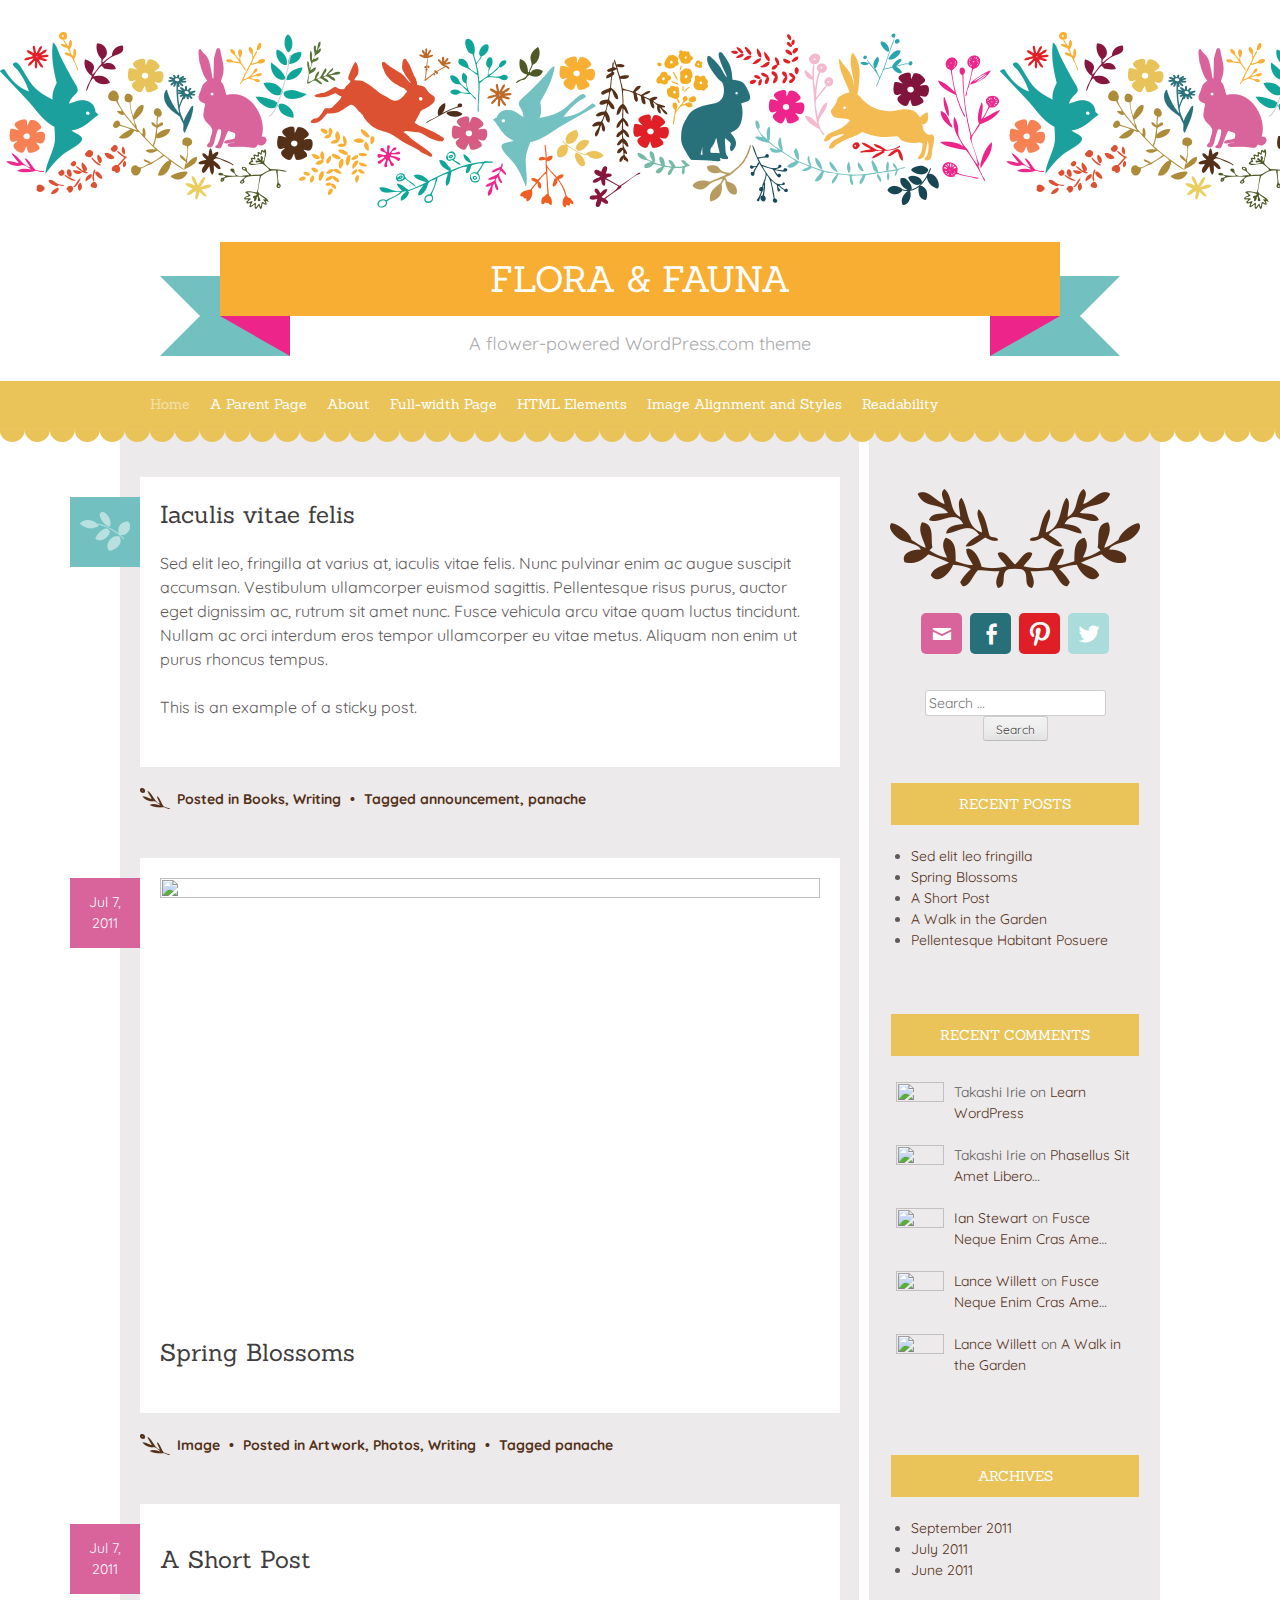
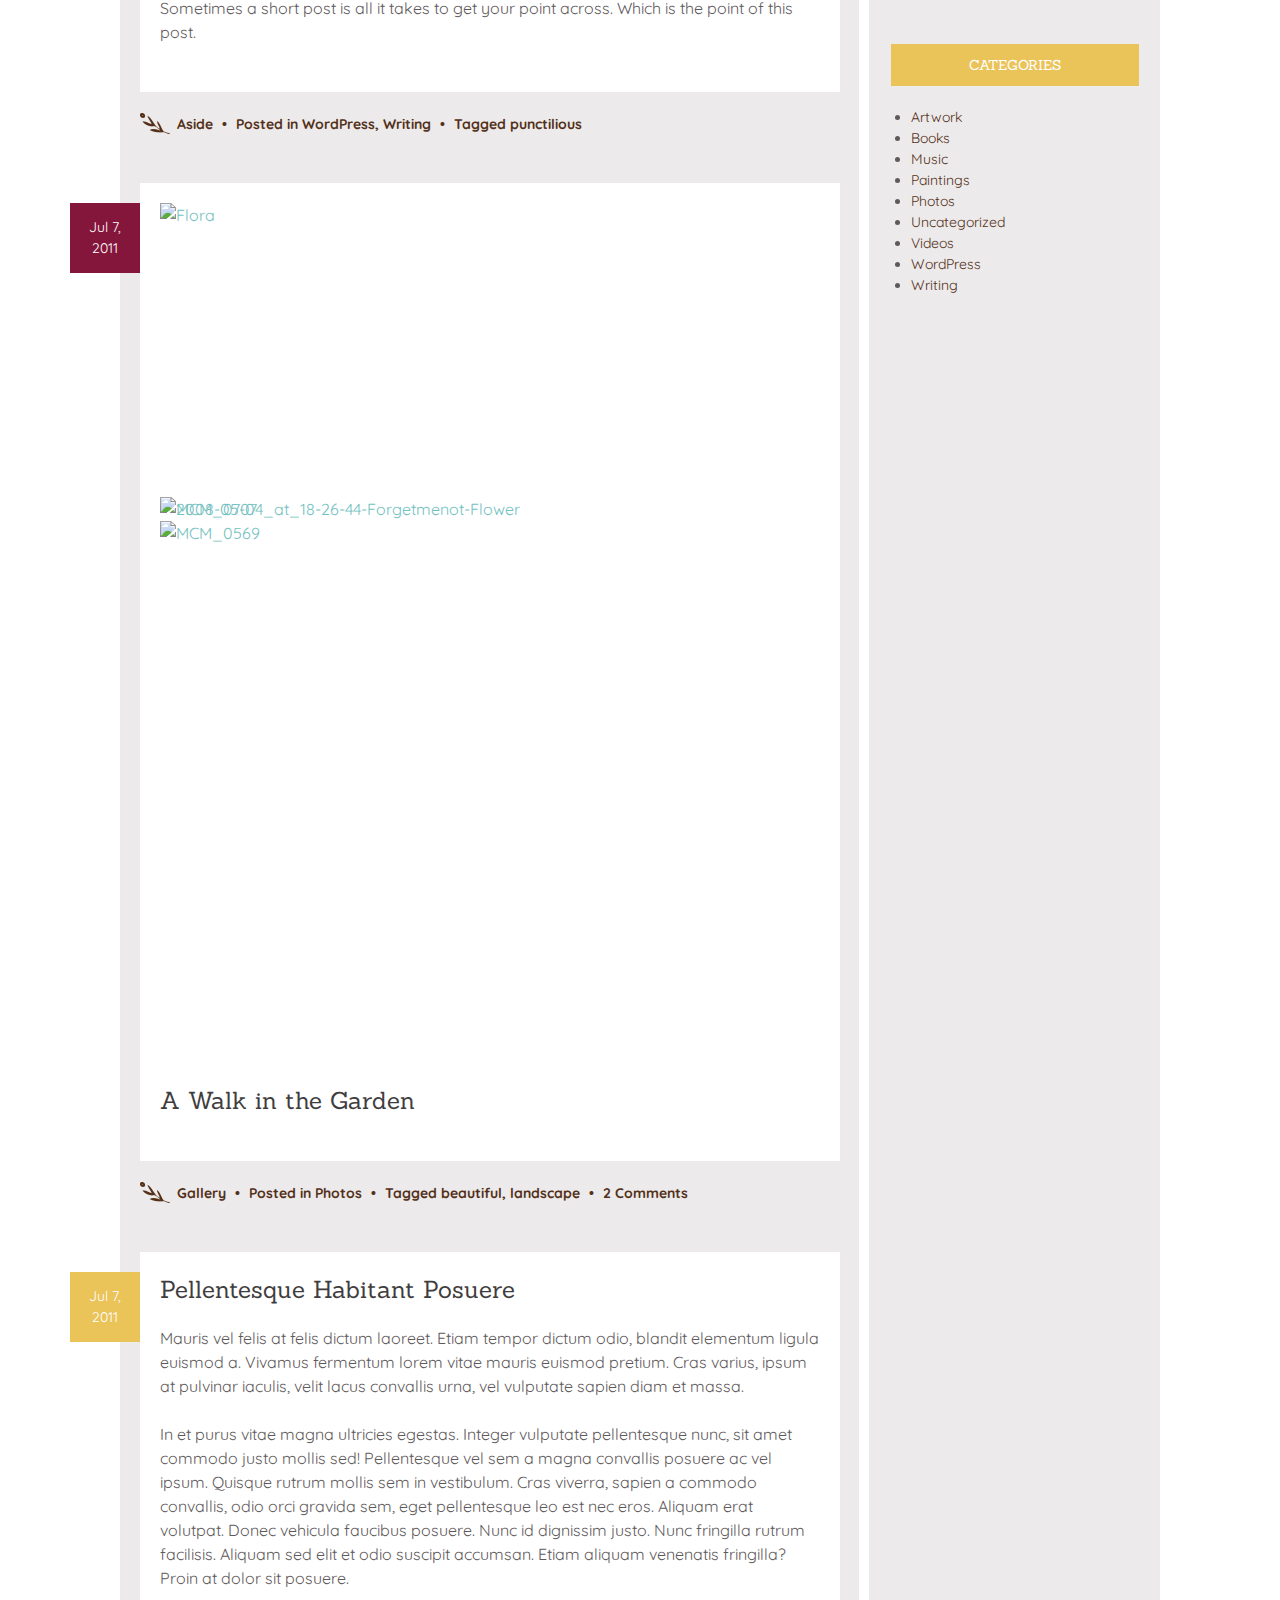
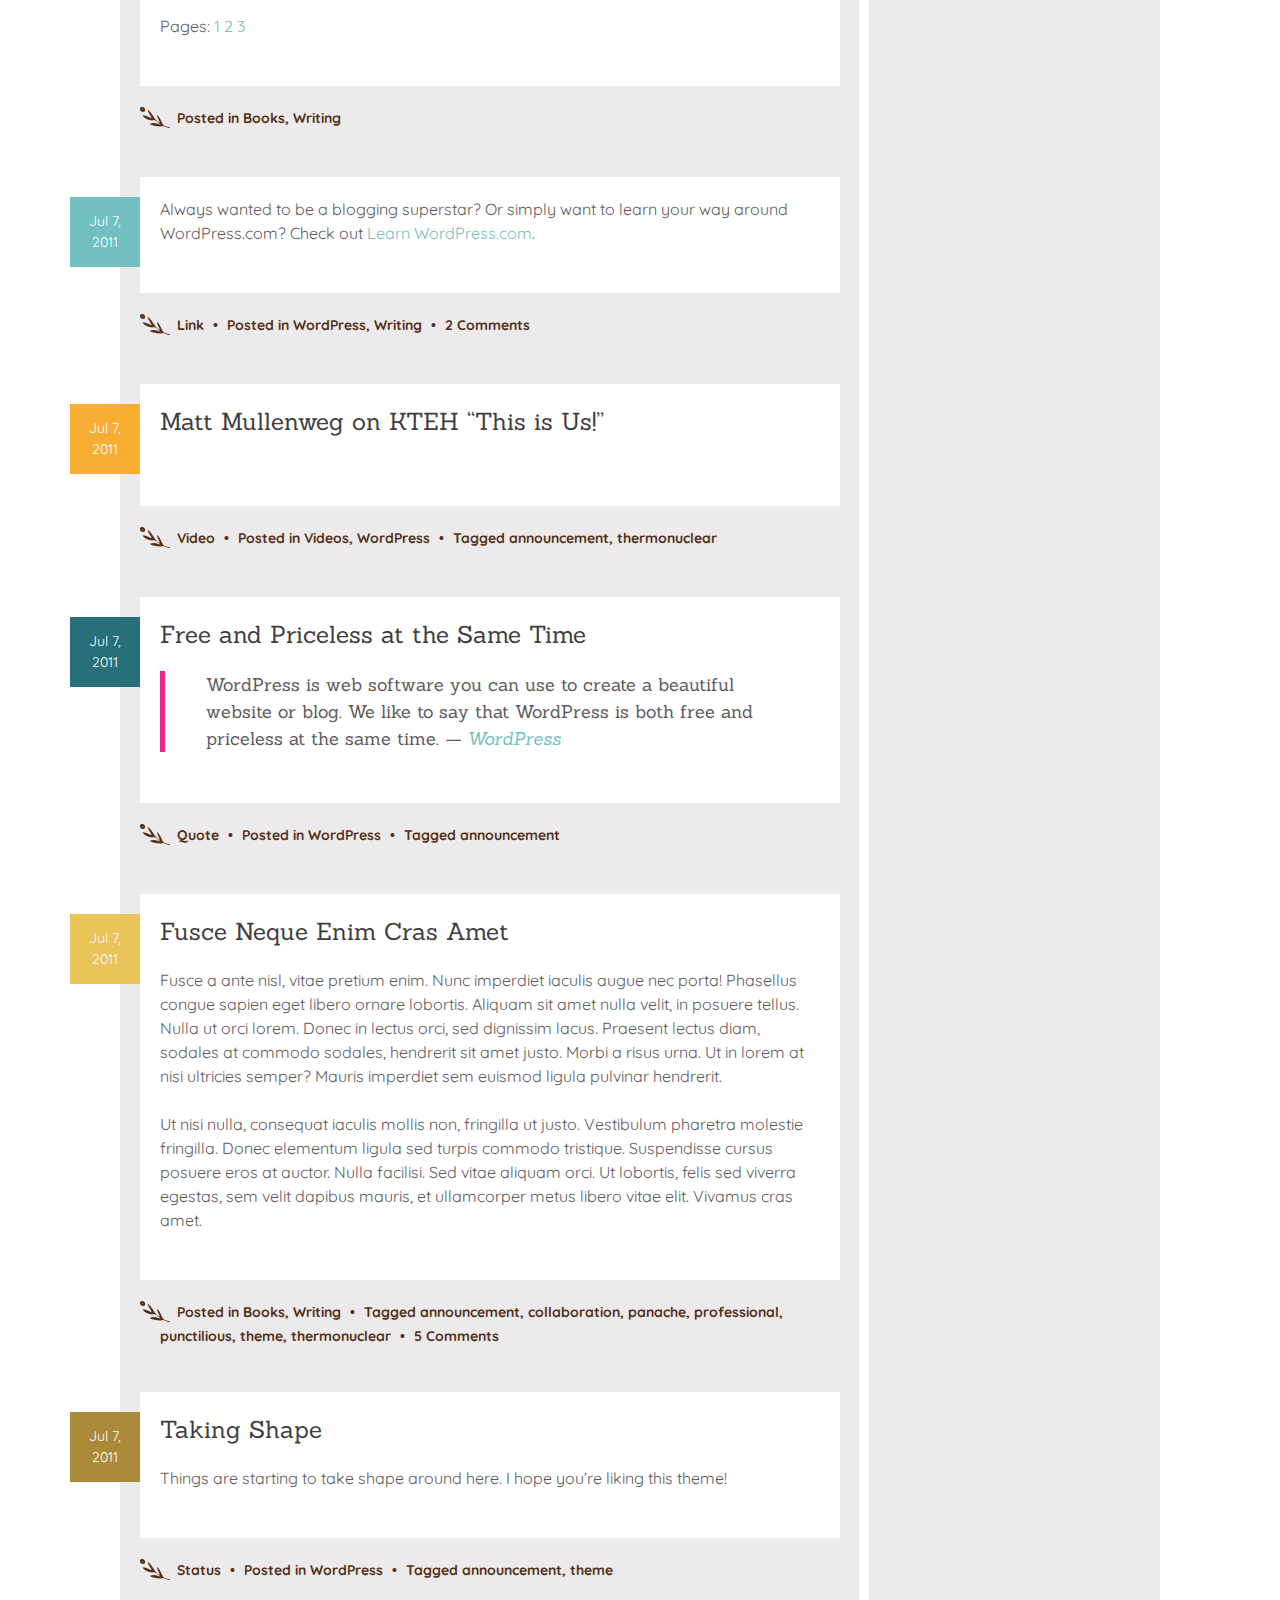
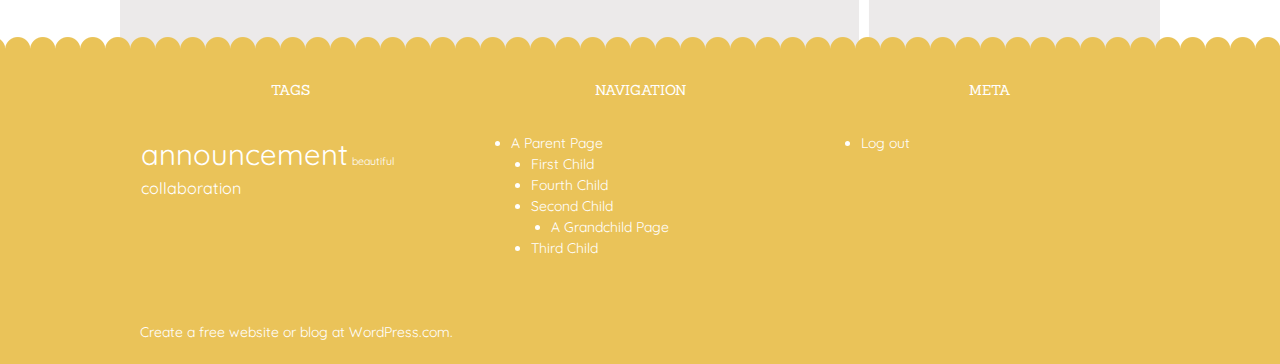
==== commit b1a88205: "Remove trash." ====
--- a/index.html
+++ b/index.html
@@ -27,12 +27,7 @@
             padding: 0 !important;
         }
     </style>
-    <link rel='stylesheet' id='all-css-0-1' href='css/style.css' type='text/css' media='all' />
-    <style id='wpcom-admin-bar-inline-css' type='text/css'>
-        .goog-te-banner-frame {
-            top: 32px !important
-        }
-    </style>
+    <link rel='stylesheet' id='all-css-0-1' href='css/style.css' type='text/css' media='all' />   
     <link rel='stylesheet' id='flora-and-fauna-quicksand-css' href='https://fonts.googleapis.com/css?family=Quicksand%3A300%2C400%2C700&#038;ver=4.8-RC2-40878' type='text/css' media='all' />
     <link rel='stylesheet' id='flora-and-fauna-sanchez-css' href='https://fonts.googleapis.com/css?family=Sanchez%3A400italic%2C400&#038;ver=4.8-RC2-40878' type='text/css' media='all' />
 
@@ -57,49 +52,7 @@
     <link rel="apple-touch-icon-precomposed" href="https://s0.wp.com/i/webclip.png" />
 
     <meta name="theme-color" content="#ffffff" />
-    <style type="text/css">
-        .recentcomments a {
-            display: inline !important;
-            padding: 0 !important;
-            margin: 0 !important;
-        }
-    </style>
-    <style type="text/css">
-        .recentcomments a {
-            display: inline !important;
-            padding: 0 !important;
-            margin: 0 !important;
-        }
-        table.recentcommentsavatartop img.avatar,
-        table.recentcommentsavatarend img.avatar {
-            border: 0px;
-            margin: 0;
-        }
-        table.recentcommentsavatartop a,
-        table.recentcommentsavatarend a {
-            border: 0px !important;
-            background-color: transparent !important;
-        }
-        td.recentcommentsavatarend,
-        td.recentcommentsavatartop {
-            padding: 0px 0px 1px 0px;
-            margin: 0px;
-        }
-        td.recentcommentstextend {
-            border: none !important;
-            padding: 0px 0px 2px 10px;
-        }
-        .rtl td.recentcommentstextend {
-            padding: 0px 10px 2px 0px;
-        }
-        td.recentcommentstexttop {
-            border: none;
-            padding: 0px 0px 0px 10px;
-        }
-        .rtl td.recentcommentstexttop {
-            padding: 0px 10px 0px 0px;
-        }
-    </style>
+   
     <meta name="application-name" content="Flora &amp; Fauna" />
     <meta name="msapplication-window" content="width=device-width;height=device-height" />
     <meta name="msapplication-tooltip" content="A flower-powered WordPress.com theme" />
@@ -129,8 +82,7 @@
                 margin-top: 46px !important;
             }
         }
-    </style>
-    <style type="text/css" id="syntaxhighlighteranchor"></style>    
+    </style>    
 </head>
 
 <body class="home blog no-customize-support mp6 customizer-styles-applied highlander-enabled highlander-light infinite-scroll">
@@ -202,7 +154,7 @@
                     <article id="post-116" class="post-116 post type-post status-publish format-standard sticky hentry category-books category-writing tag-announcement tag-panache">
                         <header class="entry-header">
 
-                            <h1 class="entry-title"><a href="https://floraandfaunademo.wordpress.com/2011/09/20/sed-elit-leo-fringilla/" rel="bookmark">Tạm biệt nhé</a></h1>
+                            <h1 class="entry-title"><a href="https://floraandfaunademo.wordpress.com/2011/09/20/sed-elit-leo-fringilla/" rel="bookmark">Iaculis vitae felis</a></h1>
                             <div class="entry-meta">
                                 <span class="date-wrap"><a href="https://floraandfaunademo.wordpress.com/2011/09/20/sed-elit-leo-fringilla/" title="1:25 am" rel="bookmark" class="featured"><span class="screen-reader-text">Featured</span>
                                 </a>
@@ -741,13 +693,7 @@
                         <h1 class="widget-title">Tags</h1>
                         <div style="overflow:hidden"><a href="https://floraandfaunademo.wordpress.com/tag/announcement/" class="tag-cloud-link tag-link-290 tag-link-position-1" style="font-size: 22pt;" aria-label="announcement (7 items)">announcement</a>
                             <a href="https://floraandfaunademo.wordpress.com/tag/beautiful/" class="tag-cloud-link tag-link-63485 tag-link-position-2" style="font-size: 8pt;" aria-label="beautiful (1 item)">beautiful</a>
-                            <a href="https://floraandfaunademo.wordpress.com/tag/collaboration/" class="tag-cloud-link tag-link-15888 tag-link-position-3" style="font-size: 12.2pt;" aria-label="collaboration (2 items)">collaboration</a>
-                            <a href="https://floraandfaunademo.wordpress.com/tag/landscape/" class="tag-cloud-link tag-link-11201 tag-link-position-4" style="font-size: 8pt;" aria-label="landscape (1 item)">landscape</a>
-                            <a href="https://floraandfaunademo.wordpress.com/tag/panache/" class="tag-cloud-link tag-link-2099222 tag-link-position-5" style="font-size: 20.833333333333pt;" aria-label="panache (6 items)">panache</a>
-                            <a href="https://floraandfaunademo.wordpress.com/tag/professional/" class="tag-cloud-link tag-link-7830 tag-link-position-6" style="font-size: 12.2pt;" aria-label="professional (2 items)">professional</a>
-                            <a href="https://floraandfaunademo.wordpress.com/tag/punctilious/" class="tag-cloud-link tag-link-15533766 tag-link-position-7" style="font-size: 15pt;" aria-label="punctilious (3 items)">punctilious</a>
-                            <a href="https://floraandfaunademo.wordpress.com/tag/theme/" class="tag-cloud-link tag-link-4262 tag-link-position-8" style="font-size: 12.2pt;" aria-label="theme (2 items)">theme</a>
-                            <a href="https://floraandfaunademo.wordpress.com/tag/thermonuclear/" class="tag-cloud-link tag-link-1214778 tag-link-position-9" style="font-size: 15pt;" aria-label="thermonuclear (3 items)">thermonuclear</a>
+                            <a href="https://floraandfaunademo.wordpress.com/tag/collaboration/" class="tag-cloud-link tag-link-15888 tag-link-position-3" style="font-size: 12.2pt;" aria-label="collaboration (2 items)">collaboration</a>                                                    
                         </div>
                     </aside>
                 </div>
@@ -764,31 +710,13 @@
                                     <li class="page_item page-item-9 page_item_has_children"><a href="https://floraandfaunademo.wordpress.com/a-parent-page/second-child/">Second Child</a>
                                         <ul class='children'>
                                             <li class="page_item page-item-16"><a href="https://floraandfaunademo.wordpress.com/a-parent-page/second-child/a-grandchild-page/">A Grandchild Page</a>
-                                            </li>
-                                            <li class="page_item page-item-20"><a href="https://floraandfaunademo.wordpress.com/a-parent-page/second-child/a-spoiled-grandchild-page/">A Spoiled Grandchild&nbsp;Page</a>
-                                            </li>
-                                            <li class="page_item page-item-18 page_item_has_children"><a href="https://floraandfaunademo.wordpress.com/a-parent-page/second-child/another-grandchild-page/">Another Grandchild Page</a>
-                                                <ul class='children'>
-                                                    <li class="page_item page-item-22"><a href="https://floraandfaunademo.wordpress.com/a-parent-page/second-child/another-grandchild-page/a-wee-little-baby-page/">A Wee Little Baby&nbsp;Page</a>
-                                                    </li>
-                                                </ul>
-                                            </li>
+                                            </li>                                           
                                         </ul>
                                     </li>
                                     <li class="page_item page-item-11"><a href="https://floraandfaunademo.wordpress.com/a-parent-page/third-child/">Third Child</a>
                                     </li>
                                 </ul>
-                            </li>
-                            <li class="page_item page-item-1"><a href="https://floraandfaunademo.wordpress.com/about/">About</a>
-                            </li>
-                            <li class="page_item page-item-126"><a href="https://floraandfaunademo.wordpress.com/full-width-page/">Full-width Page</a>
-                            </li>
-                            <li class="page_item page-item-25"><a href="https://floraandfaunademo.wordpress.com/html-elements/">HTML Elements</a>
-                            </li>
-                            <li class="page_item page-item-30"><a href="https://floraandfaunademo.wordpress.com/image-alignment-and-styles/">Image Alignment and&nbsp;Styles</a>
-                            </li>
-                            <li class="page_item page-item-32"><a href="https://floraandfaunademo.wordpress.com/readability/">Readability</a>
-                            </li>
+                            </li>                          
                         </ul>
                     </aside>
                 </div>
@@ -797,13 +725,7 @@
                         <h1 class="widget-title">Meta</h1>
                         <ul>
                             <li><a href="https://floraandfaunademo.wordpress.com/wp-login.php?action=logout&#038;_wpnonce=5879042489">Log out</a>
-                            </li>
-                            <li><a href="https://floraandfaunademo.wordpress.com/feed/">Entries <abbr title="Really Simple Syndication">RSS</abbr></a>
-                            </li>
-                            <li><a href="https://floraandfaunademo.wordpress.com/comments/feed/">Comments <abbr title="Really Simple Syndication">RSS</abbr></a>
-                            </li>
-                            <li><a href="https://wordpress.com/" title="Powered by WordPress, state-of-the-art semantic personal publishing platform.">WordPress.com</a>
-                            </li>
+                            </li>                            
                         </ul>
                     </aside>
                 </div>
@@ -811,7 +733,6 @@
             <!-- #tertiary -->
             <div class="site-info">
                 <a href="https://wordpress.com/?ref=footer_website">Create a free website or blog at WordPress.com.</a>
-
             </div>
             <!-- .site-info -->
         </footer>
@@ -819,125 +740,6 @@
     </div>
     <!-- #page -->
 
-
-
-    <div style="display:none">
-        <div class="grofile-hash-map-57509a6de7585125357530e2f3c3af1b">
-        </div>
-    </div>
-    <div id="report-form-window" style="display:none;"></div>
-
-    <div id="carousel-reblog-box">
-        <form action="#" name="carousel-reblog">
-            <textarea id="carousel-reblog-content" name="carousel-reblog-content" placeholder="Add your thoughts here... (optional)"></textarea>
-            <label for="carousel-reblog-to-blog-id" id="carousel-reblog-lblogid">Post to</label>
-            <select name="carousel-reblog-to-blog-id" id="carousel-reblog-to-blog-id">
-                <option value="15010997">Iam Sexy</option>
-            </select>
-
-            <div class="submit">
-                <span class="canceltext"><a href="#" class="cancel">Cancel</a></span>
-                <input type="submit" name="carousel-reblog-submit" class="button" id="carousel-reblog-submit" value="Reblog Post" />
-                <input type="hidden" id="carousel-reblog-blog-id" value="50528704" />
-                <input type="hidden" id="carousel-reblog-blog-url" value="https://floraandfaunademo.wordpress.com" />
-                <input type="hidden" id="carousel-reblog-blog-title" value="Flora &amp; Fauna" />
-                <input type="hidden" id="carousel-reblog-post-url" value="" />
-                <input type="hidden" id="carousel-reblog-post-title" value="" />
-            </div>
-
-            <input type="hidden" id="_wpnonce" name="_wpnonce" value="5962dbeb11" />
-            <input type="hidden" name="_wp_http_referer" value="/" /> </form>
-
-        <div class="arrow"></div>
-    </div>
-    <link rel='stylesheet' id='all-css-0-2' href='https://s1.wp.com/wp-content/mu-plugins/carousel/jetpack-carousel.css?m=1481571546h' type='text/css' media='all' />
-    <!--[if lte IE 8]>
-<link rel='stylesheet' id='jetpack-carousel-ie8fix-css'  href='https://s1.wp.com/wp-content/mu-plugins/carousel/jetpack-carousel-ie8fix.css?m=1412618825h&#038;ver=20121024' type='text/css' media='all' />
-<![endif]-->
-    <link rel='stylesheet' id='all-css-2-2' href='https://s1.wp.com/wp-content/mu-plugins/tiled-gallery/tiled-gallery.css?m=1443731146h' type='text/css' media='all' />
-    <script type='text/javascript'>
-        /* <![CDATA[ */
-        var thickboxL10n = {
-            "next": "Next >",
-            "prev": "< Prev",
-            "image": "Image",
-            "of": "of",
-            "close": "Close",
-            "noiframes": "This feature requires inline frames. You have iframes disabled or your browser does not support them.",
-            "loadingAnimation": "https:\/\/s1.wp.com\/wp-includes\/js\/thickbox\/loadingAnimation.gif"
-        };
-        /* ]]> */
-    </script>
-    <script type='text/javascript'>
-        /* <![CDATA[ */
-        var wpNotesArgs = {
-            "cacheBuster": "beta-r157241-wpcom-30-geed3ca3",
-            "iframeUrl": "https:\/\/widgets.wp.com\/notificationsbeta\/",
-            "iframeAppend": "2",
-            "iframeScroll": "no",
-            "wide": "1",
-            "beta": "1"
-        };
-        /* ]]> */
-    </script>
-    <script type='text/javascript'>
-        /* <![CDATA[ */
-        var wpcom_tos_report_form = {
-            "ajaxurl": "\/wp-admin\/admin-ajax.php",
-            "isLoggedoutUser": "",
-            "post_ID": null,
-            "current_url": "https:\/\/floraandfaunademo.wordpress.com",
-            "report_this_content": "Report this content"
-        };
-        /* ]]> */
-    </script>
-    <script type='text/javascript'>
-        /* <![CDATA[ */
-        var jetpackCarouselStrings = {
-            "widths": [370, 700, 1000, 1200, 1400, 2000],
-            "is_logged_in": "1",
-            "lang": "en",
-            "ajaxurl": "https:\/\/floraandfaunademo.wordpress.com\/wp-admin\/admin-ajax.php",
-            "nonce": "ed3aedfabf",
-            "display_exif": "1",
-            "display_geo": "1",
-            "single_image_gallery": "1",
-            "single_image_gallery_media_file": "",
-            "background_color": "black",
-            "comment": "Comment",
-            "post_comment": "Post Comment",
-            "write_comment": "Write a Comment...",
-            "loading_comments": "Loading Comments...",
-            "download_original": "View full size <span class=\"photo-size\">{0}<span class=\"photo-size-times\">\u00d7<\/span>{1}<\/span>",
-            "no_comment_text": "Please be sure to submit some text with your comment.",
-            "no_comment_email": "Please provide an email address to comment.",
-            "no_comment_author": "Please provide your name to comment.",
-            "comment_post_error": "Sorry, but there was an error posting your comment. Please try again later.",
-            "comment_approved": "Your comment was approved.",
-            "comment_unapproved": "Your comment is in moderation.",
-            "camera": "Camera",
-            "aperture": "Aperture",
-            "shutter_speed": "Shutter Speed",
-            "focal_length": "Focal Length",
-            "comment_registration": "0",
-            "require_name_email": "1",
-            "login_url": "https:\/\/floraandfaunademo.wordpress.com\/wp-login.php?redirect_to=https%3A%2F%2Ffloraandfaunademo.wordpress.com%2F2011%2F07%2F07%2Fa-walk-in-the-garden%2F",
-            "blog_id": "50528704",
-            "local_comments_commenting_as": "<p id=\"jp-carousel-commenting-as\">Commenting as xuanhung2401<\/p>",
-            "reblog": "Reblog",
-            "reblogged": "Reblogged",
-            "reblog_add_thoughts": "Add your thoughts here... (optional)",
-            "reblogging": "Reblogging...",
-            "post_reblog": "Post Reblog",
-            "stats_query_args": "blog=50528704&v=wpcom&tz=0&user_id=15516477&subd=floraandfaunademo",
-            "is_public": "0",
-            "reblog_enabled": ""
-        };
-        /* ]]> */
-    </script>
-    <script type='text/javascript' src='https://platform.twitter.com/widgets.js?ver=20111117'></script>
-    <script type='text/javascript' src='https://s1.wp.com/_static/??-eJyVyzEOgCAMAMAPiRXjAIPxLYINKWptoOj33dy9/eAREy9WZIWzGTlaIq6gD6liMeFY4x6obEYIgfHGgrwRpz7XDv5c+d5yznYanPfOjja/fEYvZQ=='></script>
-
     <noscript><img src="https://pixel.wp.com/b.gif?v=noscript" style="height:0px;width:0px;overflow:hidden" alt="" />
     </noscript>
 
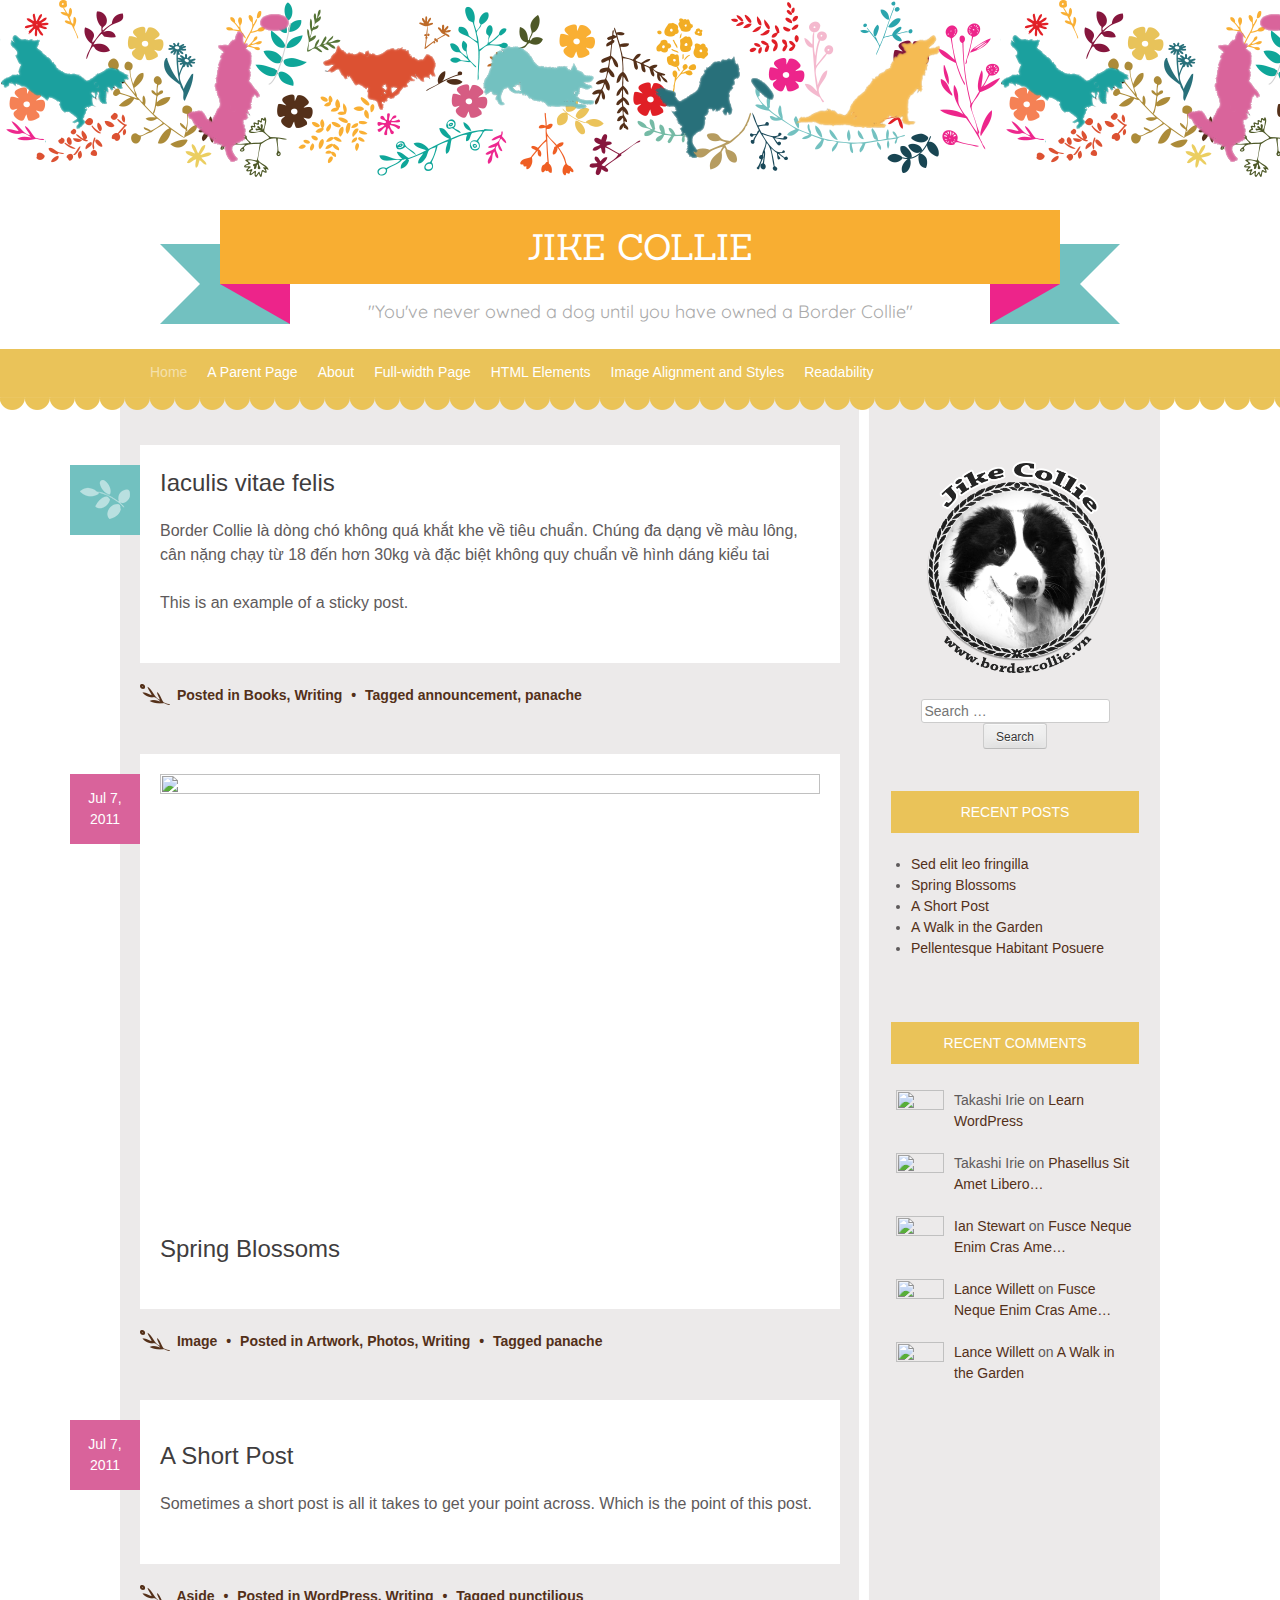
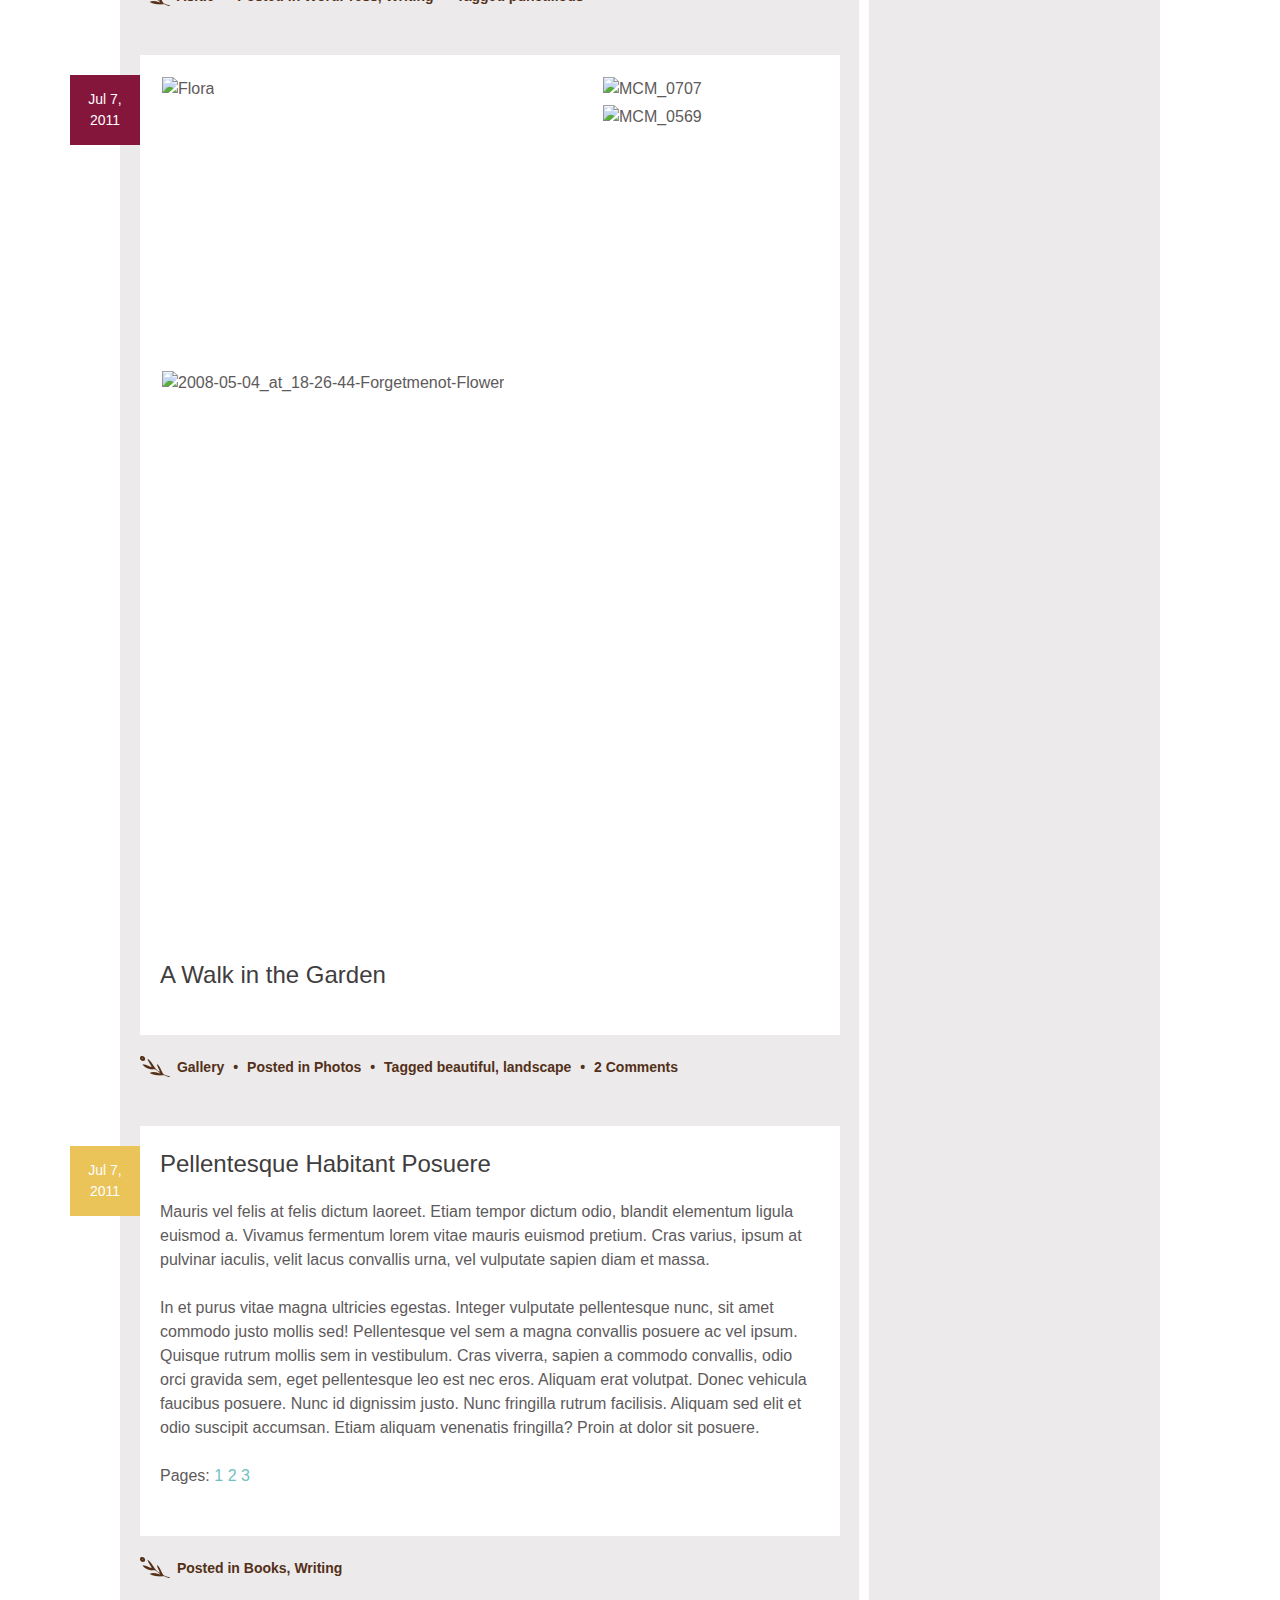
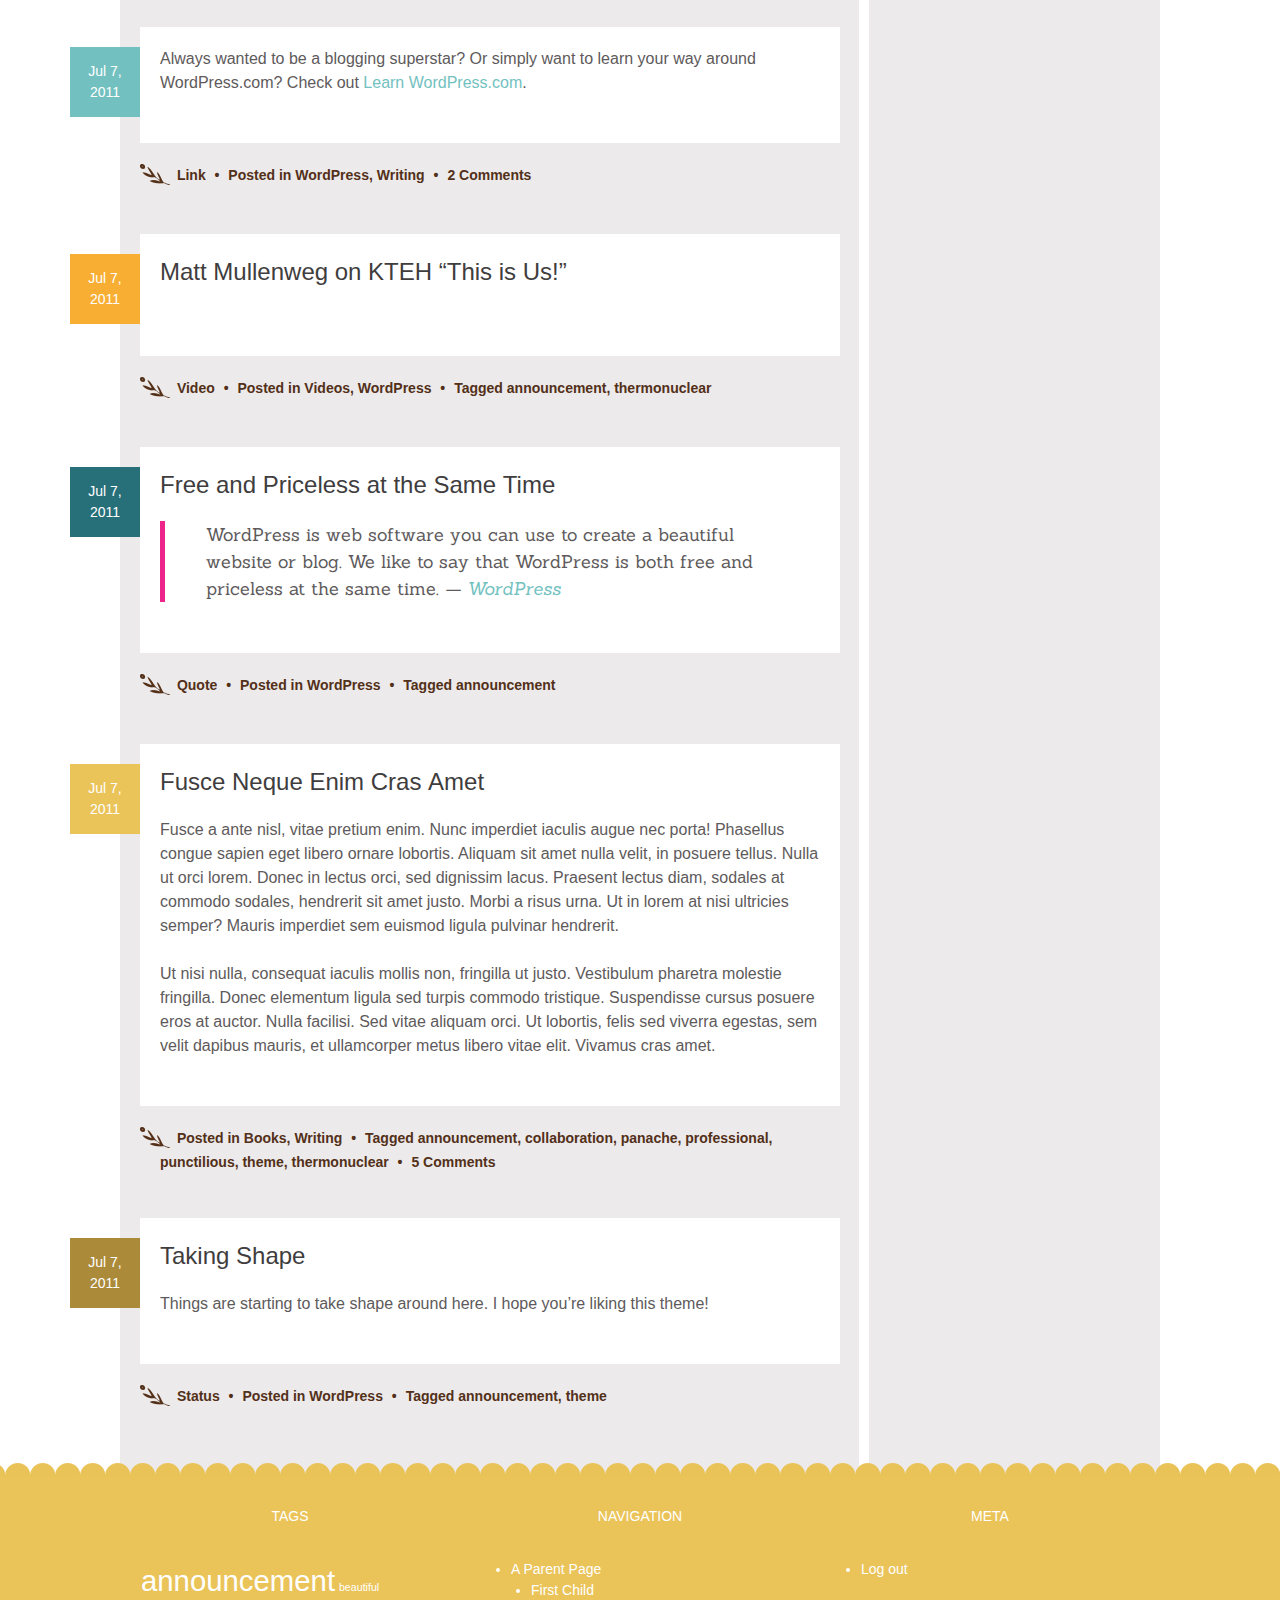
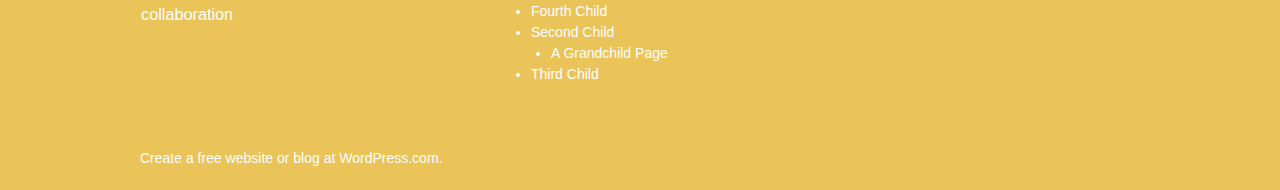
==== commit 58114ae1: "Almost finish themes" ====
--- a/index.html
+++ b/index.html
@@ -8,133 +8,78 @@
     <!--[if lt IE 9]>
 <script src="https://s0.wp.com/wp-content/themes/premium/flora-and-fauna/js/html5.js" type="text/javascript"></script>
 <![endif]-->
-
     <meta name='robots' content='noindex,follow' />
-
-
     <link rel='dns-prefetch' href='//fonts.googleapis.com' />
-    <style type="text/css">
-        img.wp-smiley,
-        img.emoji {
-            display: inline !important;
-            border: none !important;
-            box-shadow: none !important;
-            height: 1em !important;
-            width: 1em !important;
-            margin: 0 .07em !important;
-            vertical-align: -0.1em !important;
-            background: none !important;
-            padding: 0 !important;
-        }
-    </style>
-    <link rel='stylesheet' id='all-css-0-1' href='css/style.css' type='text/css' media='all' />   
+    <link rel='stylesheet' id='all-css-0-1' href='css/style.css' type='text/css' media='all' />
     <link rel='stylesheet' id='flora-and-fauna-quicksand-css' href='https://fonts.googleapis.com/css?family=Quicksand%3A300%2C400%2C700&#038;ver=4.8-RC2-40878' type='text/css' media='all' />
     <link rel='stylesheet' id='flora-and-fauna-sanchez-css' href='https://fonts.googleapis.com/css?family=Sanchez%3A400italic%2C400&#038;ver=4.8-RC2-40878' type='text/css' media='all' />
-
     <link rel='stylesheet' id='demosites-open-sans-css' href='https://fonts.googleapis.com/css?family=Open+Sans:300,300italic,400,400italic,600,600italic,700,700italic&#038;subset=latin,latin-ext' type='text/css' media='all' />
-    
     <script type='text/javascript' src='https://code.jquery.com/jquery-1.12.4.min.js'></script>
-    <meta name="generator" content="WordPress.com" />
     <link rel='shortlink' href='#' />
-
     <!-- Jetpack Open Graph Tags -->
     <meta property="og:type" content="website" />
     <meta property="og:title" content="Flora &amp; Fauna" />
     <meta property="og:description" content="A flower-powered WordPress.com theme" />
-    <meta property="og:url" content="https://floraandfaunademo.wordpress.com/" />
+    <meta property="og:url" content="#" />
     <meta property="og:site_name" content="Flora &amp; Fauna" />
     <meta property="og:image" content="https://s0.wp.com/i/blank.jpg" />
     <meta property="og:locale" content="en_US" />
     <meta name="twitter:site" content="@wordpressdotcom" />
     <meta property="fb:app_id" content="249643311490" />
-    <link rel="shortcut icon" type="image/x-icon" href="https://s2.wp.com/i/favicon.ico" sizes="16x16 24x24 32x32 48x48" />
-    <link rel="icon" type="image/x-icon" href="https://s2.wp.com/i/favicon.ico" sizes="16x16 24x24 32x32 48x48" />
-    <link rel="apple-touch-icon-precomposed" href="https://s0.wp.com/i/webclip.png" />
-
     <meta name="theme-color" content="#ffffff" />
-   
     <meta name="application-name" content="Flora &amp; Fauna" />
-    <meta name="msapplication-window" content="width=device-width;height=device-height" />
-    <meta name="msapplication-tooltip" content="A flower-powered WordPress.com theme" />
-    <meta name="msapplication-task" content="name=Subscribe;action-uri=https://floraandfaunademo.wordpress.com/feed/;icon-uri=https://s2.wp.com/i/favicon.ico" />
-    <meta name="msapplication-task" content="name=Read Freshly Pressed;action-uri=http://wordpress.com/#fresh;icon-uri=https://s2.wp.com/i/favicon.ico" />
-    <meta name="msapplication-task" content="name=WordPress.com Support;action-uri=http://support.wordpress.com/;icon-uri=https://s2.wp.com/i/favicon.ico" />
-    <meta name="msapplication-task" content="name=WordPress.com Forums;action-uri=http://forums.wordpress.com/;icon-uri=https://s2.wp.com/i/favicon.ico" />
     <meta name="title" content="Flora &amp; Fauna on WordPress.com" />
     <meta name="description" content="A flower-powered WordPress.com theme" />
-    <style type="text/css" media="print">
-        #wpadminbar {
-            display: none;
-        }
-    </style>
-    <style type="text/css" media="screen">
-        html {
-            margin-top: 32px !important;
-        }
-        * html body {
-            margin-top: 32px !important;
-        }
-        @media screen and ( max-width: 782px) {
-            html {
-                margin-top: 46px !important;
-            }
-            * html body {
-                margin-top: 46px !important;
-            }
-        }
-    </style>    
 </head>
 
 <body class="home blog no-customize-support mp6 customizer-styles-applied highlander-enabled highlander-light infinite-scroll">
     <div id="page" class="hfeed site">
         <header id="masthead" class="site-header clear" role="banner">
             <div class="hgroup">
-                <h1 class="site-title"><a href="https://floraandfaunademo.wordpress.com/" title="Flora &amp; Fauna" rel="home">Flora &amp; Fauna</a></h1>
-                <h2 class="site-description">A flower-powered WordPress.com theme</h2>
+                <h1 class="site-title"><a href="#" title="" rel="home">Jike Collie</a></h1>
+                <h2 class="site-description">"You've never owned a dog until you have owned a Border Collie"</h2>
             </div>
-
             <nav id="site-navigation" class="navigation-main" role="navigation">
                 <h1 class="menu-toggle">Menu</h1>
                 <div class="screen-reader-text skip-link"><a href="#content" title="Skip to content">Skip to content</a>
                 </div>
-
                 <div class="menu">
                     <ul>
-                        <li class="current_page_item"><a href="https://floraandfaunademo.wordpress.com/">Home</a>
-                        </li>
-                        <li class="page_item page-item-5 page_item_has_children"><a href="https://floraandfaunademo.wordpress.com/a-parent-page/">A Parent Page</a>
+                        <li class="current_page_item"><a href="#">Home</a>
+                        </li>
+                        <li class="page_item page-item-5 page_item_has_children"><a href="#a-parent-page/">A Parent Page</a>
                             <ul class='children'>
-                                <li class="page_item page-item-7"><a href="https://floraandfaunademo.wordpress.com/a-parent-page/first-child/">First Child</a>
+                                <li class="page_item page-item-7"><a href="#a-parent-page/first-child/">First Child</a>
                                 </li>
-                                <li class="page_item page-item-13"><a href="https://floraandfaunademo.wordpress.com/a-parent-page/fourth-child/">Fourth Child</a>
+                                <li class="page_item page-item-13"><a href="#a-parent-page/fourth-child/">Fourth Child</a>
                                 </li>
-                                <li class="page_item page-item-9 page_item_has_children"><a href="https://floraandfaunademo.wordpress.com/a-parent-page/second-child/">Second Child</a>
+                                <li class="page_item page-item-9 page_item_has_children"><a href="#a-parent-page/second-child/">Second Child</a>
                                     <ul class='children'>
-                                        <li class="page_item page-item-16"><a href="https://floraandfaunademo.wordpress.com/a-parent-page/second-child/a-grandchild-page/">A Grandchild Page</a>
+                                        <li class="page_item page-item-16"><a href="#a-parent-page/second-child/a-grandchild-page/">A Grandchild Page</a>
                                         </li>
-                                        <li class="page_item page-item-20"><a href="https://floraandfaunademo.wordpress.com/a-parent-page/second-child/a-spoiled-grandchild-page/">A Spoiled Grandchild&nbsp;Page</a>
+                                        <li class="page_item page-item-20"><a href="#a-parent-page/second-child/a-spoiled-grandchild-page/">A Spoiled Grandchild&nbsp;Page</a>
                                         </li>
-                                        <li class="page_item page-item-18 page_item_has_children"><a href="https://floraandfaunademo.wordpress.com/a-parent-page/second-child/another-grandchild-page/">Another Grandchild Page</a>
+                                        <li class="page_item page-item-18 page_item_has_children"><a href="#a-parent-page/second-child/another-grandchild-page/">Another Grandchild Page</a>
                                             <ul class='children'>
-                                                <li class="page_item page-item-22"><a href="https://floraandfaunademo.wordpress.com/a-parent-page/second-child/another-grandchild-page/a-wee-little-baby-page/">A Wee Little Baby&nbsp;Page</a>
+                                                <li class="page_item page-item-22"><a href="#a-parent-page/second-child/another-grandchild-page/a-wee-little-baby-page/">A Wee Little Baby&nbsp;Page</a>
                                                 </li>
                                             </ul>
                                         </li>
                                     </ul>
                                 </li>
-                                <li class="page_item page-item-11"><a href="https://floraandfaunademo.wordpress.com/a-parent-page/third-child/">Third Child</a>
+                                <li class="page_item page-item-11"><a href="#a-parent-page/third-child/">Third Child</a>
                                 </li>
                             </ul>
                         </li>
-                        <li class="page_item page-item-1"><a href="https://floraandfaunademo.wordpress.com/about/">About</a>
-                        </li>
-                        <li class="page_item page-item-126"><a href="https://floraandfaunademo.wordpress.com/full-width-page/">Full-width Page</a>
-                        </li>
-                        <li class="page_item page-item-25"><a href="https://floraandfaunademo.wordpress.com/html-elements/">HTML Elements</a>
-                        </li>
-                        <li class="page_item page-item-30"><a href="https://floraandfaunademo.wordpress.com/image-alignment-and-styles/">Image Alignment and&nbsp;Styles</a>
-                        </li>
-                        <li class="page_item page-item-32"><a href="https://floraandfaunademo.wordpress.com/readability/">Readability</a>
+                        <li class="page_item page-item-1"><a href="#about/">About</a>
+                        </li>
+                        <li class="page_item page-item-126"><a href="#full-width-page/">Full-width Page</a>
+                        </li>
+                        <li class="page_item page-item-25"><a href="#html-elements/">HTML Elements</a>
+                        </li>
+                        <li class="page_item page-item-30"><a href="#image-alignment-and-styles/">Image Alignment and&nbsp;Styles</a>
+                        </li>
+                        <li class="page_item page-item-32"><a href="#readability/">Readability</a>
                         </li>
                     </ul>
                 </div>
@@ -142,138 +87,102 @@
             <!-- #site-navigation -->
         </header>
         <!-- #masthead -->
-
         <div id="main" class="site-main">
-
             <div id="primary" class="content-area">
                 <div id="content" class="site-content" role="main">
-
-
-
-
                     <article id="post-116" class="post-116 post type-post status-publish format-standard sticky hentry category-books category-writing tag-announcement tag-panache">
                         <header class="entry-header">
-
-                            <h1 class="entry-title"><a href="https://floraandfaunademo.wordpress.com/2011/09/20/sed-elit-leo-fringilla/" rel="bookmark">Iaculis vitae felis</a></h1>
-                            <div class="entry-meta">
-                                <span class="date-wrap"><a href="https://floraandfaunademo.wordpress.com/2011/09/20/sed-elit-leo-fringilla/" title="1:25 am" rel="bookmark" class="featured"><span class="screen-reader-text">Featured</span>
+                            <h1 class="entry-title"><a href="#2011/09/20/sed-elit-leo-fringilla/" rel="bookmark">Iaculis vitae felis</a></h1>
+                            <div class="entry-meta">
+                                <span class="date-wrap"><a href="#2011/09/20/sed-elit-leo-fringilla/" title="1:25 am" rel="bookmark" class="featured"><span class="screen-reader-text">Featured</span>
                                 </a>
                                 </span>
                             </div>
                             <!-- .entry-meta -->
                         </header>
                         <!-- .entry-header -->
-
-                        <div class="entry-content">
-                            <p>Sed elit leo, fringilla at varius at, iaculis vitae felis. Nunc pulvinar enim ac augue suscipit accumsan. Vestibulum ullamcorper euismod sagittis. Pellentesque risus purus, auctor eget dignissim ac, rutrum sit amet nunc. Fusce vehicula arcu vitae quam luctus tincidunt. Nullam ac orci interdum eros tempor ullamcorper eu vitae metus. Aliquam non enim ut purus rhoncus tempus.</p>
+                        <div class="entry-content">
+                            <p>Border Collie là dòng chó không quá khắt khe về tiêu chuẩn. Chúng đa dạng về màu lông, cân nặng chạy từ 18 đến hơn 30kg và đặc biệt không quy chuẩn về hình dáng kiểu tai</p>
                             <p>This is an example of a sticky post.</p>
                         </div>
                         <!-- .entry-content -->
-
-                        <footer class="entry-meta">
-                            <span class="byline"><span class="author vcard"><a class="url fn n" href="https://floraandfaunademo.wordpress.com/author/themedemos/" title="View all posts by Theme Buster" rel="author">Theme Buster</a></span><span class="sep"> &bull; </span></span> <span class="cat-links">
-				Posted in <a href="https://floraandfaunademo.wordpress.com/category/books/" rel="category tag">Books</a>, <a href="https://floraandfaunademo.wordpress.com/category/writing/" rel="category tag">Writing</a>			</span>
-
-                            <span class="sep"> &bull; </span>
-                            <span class="tags-links">
-				Tagged <a href="https://floraandfaunademo.wordpress.com/tag/announcement/" rel="tag">announcement</a>, <a href="https://floraandfaunademo.wordpress.com/tag/panache/" rel="tag">panache</a>			</span>
-
-
-                        </footer>
-                        <!-- .entry-meta -->
-                    </article>
-                    <!-- #post-## -->
-
-
-
+                        <footer class="entry-meta">
+                            <span class="byline"><span class="author vcard"><a class="url fn n" href="#author/themedemos/" title="View all posts by Theme Buster" rel="author">Theme Buster</a></span><span class="sep"> &bull; </span></span> <span class="cat-links">
+                Posted in <a href="#category/books/" rel="category tag">Books</a>, <a href="#category/writing/" rel="category tag">Writing</a>            </span>
+                            <span class="sep"> &bull; </span>
+                            <span class="tags-links">
+                Tagged <a href="#tag/announcement/" rel="tag">announcement</a>, <a href="#tag/panache/" rel="tag">panache</a>         </span>
+                        </footer>
+                        <!-- .entry-meta -->
+                    </article>
+                    <!-- #post-## -->
                     <article id="post-81" class="post-81 post type-post status-publish format-image hentry category-artwork category-photos category-writing tag-panache post_format-post-format-image">
-
                         <div class="entry-meta">
-                            <a class="date-wrap" href="https://floraandfaunademo.wordpress.com/2011/07/07/flora/" title="7:55 pm" rel="bookmark">
+                            <a class="date-wrap" href="#2011/07/07/flora/" title="7:55 pm" rel="bookmark">
                                 <time class="entry-date" datetime="2011-07-07T19:55:20+00:00">Jul 7, 2011</time>
                             </a>
                         </div>
                         <!-- .entry-meta -->
-
-                        <div class="entry-content">
-                            <a href="https://floraandfaunademo.wordpress.com/2011/07/07/flora/" title="Permalink to Spring Blossoms" rel="bookmark">
-                                <img width="660" height="439" src="https://floraandfaunademo.files.wordpress.com/2011/07/mcm_0569.jpg?w=660" class="attachment-format-thumbnail size-format-thumbnail" alt="" title="Spring Blossoms" srcset="https://floraandfaunademo.files.wordpress.com/2011/07/mcm_0569.jpg?w=660 660w, https://floraandfaunademo.files.wordpress.com/2011/07/mcm_0569.jpg?w=150 150w, https://floraandfaunademo.files.wordpress.com/2011/07/mcm_0569.jpg?w=300 300w, https://floraandfaunademo.files.wordpress.com/2011/07/mcm_0569.jpg?w=768 768w, https://floraandfaunademo.files.wordpress.com/2011/07/mcm_0569.jpg 1024w" sizes="(max-width: 660px) 100vw, 660px" data-attachment-id="120" data-permalink="https://floraandfaunademo.wordpress.com/2011/07/07/flora/mcm_0569/#main" data-orig-file="https://floraandfaunademo.files.wordpress.com/2011/07/mcm_0569.jpg" data-orig-size="1024,681" data-comments-opened="0" data-image-meta="{&quot;aperture&quot;:&quot;0&quot;,&quot;credit&quot;:&quot;Matt Mullenweg&quot;,&quot;camera&quot;:&quot;&quot;,&quot;caption&quot;:&quot;&quot;,&quot;created_timestamp&quot;:&quot;1281198254&quot;,&quot;copyright&quot;:&quot;Ma.tt&quot;,&quot;focal_length&quot;:&quot;0&quot;,&quot;iso&quot;:&quot;0&quot;,&quot;shutter_speed&quot;:&quot;0&quot;,&quot;title&quot;:&quot;&quot;}" data-image-title="MCM_0569" data-image-description="" data-medium-file="https://floraandfaunademo.files.wordpress.com/2011/07/mcm_0569.jpg?w=300" data-large-file="https://floraandfaunademo.files.wordpress.com/2011/07/mcm_0569.jpg?w=660" /> </a>
-
+                        <div class="entry-content">
+                            <a href="#2011/07/07/flora/" title="Permalink to Spring Blossoms" rel="bookmark">
+                                <img width="660" height="439" src="https://floraandfaunademo.files.wordpress.com/2011/07/mcm_0569.jpg?w=660" class="attachment-format-thumbnail size-format-thumbnail" alt="" title="Spring Blossoms" srcset="https://floraandfaunademo.files.wordpress.com/2011/07/mcm_0569.jpg?w=660 660w, https://floraandfaunademo.files.wordpress.com/2011/07/mcm_0569.jpg?w=150 150w, https://floraandfaunademo.files.wordpress.com/2011/07/mcm_0569.jpg?w=300 300w, https://floraandfaunademo.files.wordpress.com/2011/07/mcm_0569.jpg?w=768 768w, https://floraandfaunademo.files.wordpress.com/2011/07/mcm_0569.jpg 1024w" sizes="(max-width: 660px) 100vw, 660px" data-attachment-id="120" data-permalink="#2011/07/07/flora/mcm_0569/#main" data-orig-file="https://floraandfaunademo.files.wordpress.com/2011/07/mcm_0569.jpg" data-orig-size="1024,681" data-comments-opened="0" data-image-meta="{&quot;aperture&quot;:&quot;0&quot;,&quot;credit&quot;:&quot;Matt Mullenweg&quot;,&quot;camera&quot;:&quot;&quot;,&quot;caption&quot;:&quot;&quot;,&quot;created_timestamp&quot;:&quot;1281198254&quot;,&quot;copyright&quot;:&quot;Ma.tt&quot;,&quot;focal_length&quot;:&quot;0&quot;,&quot;iso&quot;:&quot;0&quot;,&quot;shutter_speed&quot;:&quot;0&quot;,&quot;title&quot;:&quot;&quot;}" data-image-title="MCM_0569" data-image-description="" data-medium-file="https://floraandfaunademo.files.wordpress.com/2011/07/mcm_0569.jpg?w=300" data-large-file="https://floraandfaunademo.files.wordpress.com/2011/07/mcm_0569.jpg?w=660" /> </a>
                             <header class="entry-header">
-                                <h1 class="entry-title"><a href="https://floraandfaunademo.wordpress.com/2011/07/07/flora/" rel="bookmark">Spring Blossoms</a></h1> </header>
+                                <h1 class="entry-title"><a href="#2011/07/07/flora/" rel="bookmark">Spring Blossoms</a></h1> </header>
                             <!-- .entry-header -->
                         </div>
                         <!-- .entry-content -->
-
-                        <footer class="entry-meta">
-                            <a class="entry-format" href="https://floraandfaunademo.wordpress.com/type/image/" title="All Image posts">Image</a>
-                            <span class="sep"> &bull; </span>
-                            <span class="byline"><span class="author vcard"><a class="url fn n" href="https://floraandfaunademo.wordpress.com/author/themedemos/" title="View all posts by Theme Buster" rel="author">Theme Buster</a></span><span class="sep"> &bull; </span></span> <span class="cat-links">
-				Posted in <a href="https://floraandfaunademo.wordpress.com/category/artwork/" rel="category tag">Artwork</a>, <a href="https://floraandfaunademo.wordpress.com/category/photos/" rel="category tag">Photos</a>, <a href="https://floraandfaunademo.wordpress.com/category/writing/" rel="category tag">Writing</a>			</span>
-
-                            <span class="sep"> &bull; </span>
-                            <span class="tags-links">
-				Tagged <a href="https://floraandfaunademo.wordpress.com/tag/panache/" rel="tag">panache</a>			</span>
-
-
-
-                        </footer>
-                        <!-- .entry-meta -->
-                    </article>
-                    <!-- #post-## -->
-
-
-
+                        <footer class="entry-meta">
+                            <a class="entry-format" href="#type/image/" title="All Image posts">Image</a>
+                            <span class="sep"> &bull; </span>
+                            <span class="byline"><span class="author vcard"><a class="url fn n" href="#author/themedemos/" title="View all posts by Theme Buster" rel="author">Theme Buster</a></span><span class="sep"> &bull; </span></span> <span class="cat-links">
+                Posted in <a href="#category/artwork/" rel="category tag">Artwork</a>, <a href="#category/photos/" rel="category tag">Photos</a>, <a href="#category/writing/" rel="category tag">Writing</a>          </span>
+                            <span class="sep"> &bull; </span>
+                            <span class="tags-links">
+                Tagged <a href="#tag/panache/" rel="tag">panache</a>         </span>
+                        </footer>
+                        <!-- .entry-meta -->
+                    </article>
+                    <!-- #post-## -->
                     <article id="post-79" class="post-79 post type-post status-publish format-aside hentry category-wordpress category-writing tag-punctilious post_format-post-format-aside">
                         <header class="entry-header">
-
-                            <h1 class="entry-title"><a href="https://floraandfaunademo.wordpress.com/2011/07/07/a-short-post/" rel="bookmark">A Short Post</a></h1>
-                            <div class="entry-meta">
-                                <a class="date-wrap" href="https://floraandfaunademo.wordpress.com/2011/07/07/a-short-post/" title="7:50 pm" rel="bookmark">
+                            <h1 class="entry-title"><a href="#2011/07/07/a-short-post/" rel="bookmark">A Short Post</a></h1>
+                            <div class="entry-meta">
+                                <a class="date-wrap" href="#2011/07/07/a-short-post/" title="7:50 pm" rel="bookmark">
                                     <time class="entry-date" datetime="2011-07-07T19:50:53+00:00">Jul 7, 2011</time>
                                 </a>
                             </div>
                             <!-- .entry-meta -->
                         </header>
                         <!-- .entry-header -->
-
                         <div class="entry-content">
                             <p>Sometimes a short post is all it takes to get your point across. Which is the point of this post.</p>
                         </div>
                         <!-- .entry-content -->
-
-                        <footer class="entry-meta">
-                            <a class="entry-format" href="https://floraandfaunademo.wordpress.com/type/aside/" title="All Aside posts">Aside</a>
-                            <span class="sep"> &bull; </span>
-                            <span class="byline"><span class="author vcard"><a class="url fn n" href="https://floraandfaunademo.wordpress.com/author/themedemos/" title="View all posts by Theme Buster" rel="author">Theme Buster</a></span><span class="sep"> &bull; </span></span> <span class="cat-links">
-				Posted in <a href="https://floraandfaunademo.wordpress.com/category/wordpress/" rel="category tag">WordPress</a>, <a href="https://floraandfaunademo.wordpress.com/category/writing/" rel="category tag">Writing</a>			</span>
-
-                            <span class="sep"> &bull; </span>
-                            <span class="tags-links">
-				Tagged <a href="https://floraandfaunademo.wordpress.com/tag/punctilious/" rel="tag">punctilious</a>			</span>
-
-
-                        </footer>
-                        <!-- .entry-meta -->
-                    </article>
-                    <!-- #post-## -->
-
-
-
+                        <footer class="entry-meta">
+                            <a class="entry-format" href="#type/aside/" title="All Aside posts">Aside</a>
+                            <span class="sep"> &bull; </span>
+                            <span class="byline"><span class="author vcard"><a class="url fn n" href="#author/themedemos/" title="View all posts by Theme Buster" rel="author">Theme Buster</a></span><span class="sep"> &bull; </span></span> <span class="cat-links">
+                Posted in <a href="#category/wordpress/" rel="category tag">WordPress</a>, <a href="#category/writing/" rel="category tag">Writing</a>            </span>
+                            <span class="sep"> &bull; </span>
+                            <span class="tags-links">
+                Tagged <a href="#tag/punctilious/" rel="tag">punctilious</a>         </span>
+                        </footer>
+                        <!-- .entry-meta -->
+                    </article>
+                    <!-- #post-## -->
                     <article id="post-69" class="post-69 post type-post status-publish format-gallery hentry category-photos tag-beautiful tag-landscape post_format-post-format-gallery">
                         <div class="entry-meta">
-                            <a class="date-wrap" href="https://floraandfaunademo.wordpress.com/2011/07/07/a-walk-in-the-garden/" title="5:03 pm" rel="bookmark">
+                            <a class="date-wrap" href="#2011/07/07/a-walk-in-the-garden/" title="5:03 pm" rel="bookmark">
                                 <time class="entry-date" datetime="2011-07-07T17:03:09+00:00">Jul 7, 2011</time>
                             </a>
                         </div>
                         <!-- .entry-meta -->
-
                         <div class="entry-content">
                             <div class="tiled-gallery type-rectangular tiled-gallery-unresized" data-original-width="660" data-carousel-extra='{&quot;blog_id&quot;:50528704,&quot;permalink&quot;:&quot;https:\/\/floraandfaunademo.wordpress.com\/2011\/07\/07\/a-walk-in-the-garden\/&quot;,&quot;likes_blog_id&quot;:50528704}'>
                                 <div class="gallery-row" style="width: 660px; height: 294px;" data-original-width="660" data-original-height="294">
                                     <div class="gallery-group images-1" style="width: 441px; height: 294px;" data-original-width="441" data-original-height="294">
                                         <div class="tiled-gallery-item tiled-gallery-item-large" itemprop="associatedMedia" itemscope itemtype="http://schema.org/ImageObject">
-                                            <a href="https://floraandfaunademo.wordpress.com/2011/07/07/flora/mcm_0706/#main" border="0" itemprop="url">
+                                            <a href="#2011/07/07/flora/mcm_0706/#main" border="0" itemprop="url">
                                                 <meta itemprop="width" content="437">
                                                 <meta itemprop="height" content="290"> <img data-attachment-id="119" data-orig-file="https://floraandfaunademo.files.wordpress.com/2011/07/mcm_0706.jpg" data-orig-size="1024,681" data-comments-opened="" data-image-meta="{&quot;aperture&quot;:&quot;0&quot;,&quot;credit&quot;:&quot;&quot;,&quot;camera&quot;:&quot;&quot;,&quot;caption&quot;:&quot;&quot;,&quot;created_timestamp&quot;:&quot;0&quot;,&quot;copyright&quot;:&quot;&quot;,&quot;focal_length&quot;:&quot;0&quot;,&quot;iso&quot;:&quot;0&quot;,&quot;shutter_speed&quot;:&quot;0&quot;,&quot;title&quot;:&quot;&quot;}" data-image-title="Flora" data-image-description="" data-medium-file="https://floraandfaunademo.files.wordpress.com/2011/07/mcm_0706.jpg?w=300" data-large-file="https://floraandfaunademo.files.wordpress.com/2011/07/mcm_0706.jpg?w=660" src="https://i0.wp.com/floraandfaunademo.files.wordpress.com/2011/07/mcm_0706.jpg?w=437&#038;h=290&#038;crop&#038;ssl=1" width="437" height="290" data-original-width="437" data-original-height="290" itemprop="http://schema.org/image" title="Flora" alt="Flora" style="width: 437px; height: 290px;" /> </a>
                                         </div>
@@ -281,12 +190,12 @@
                                     <!-- close group -->
                                     <div class="gallery-group images-2" style="width: 219px; height: 294px;" data-original-width="219" data-original-height="294">
                                         <div class="tiled-gallery-item tiled-gallery-item-small" itemprop="associatedMedia" itemscope itemtype="http://schema.org/ImageObject">
-                                            <a href="https://floraandfaunademo.wordpress.com/2011/07/07/flora/mcm_0707/#main" border="0" itemprop="url">
+                                            <a href="#2011/07/07/flora/mcm_0707/#main" border="0" itemprop="url">
                                                 <meta itemprop="width" content="215">
                                                 <meta itemprop="height" content="143"> <img data-attachment-id="118" data-orig-file="https://floraandfaunademo.files.wordpress.com/2011/07/mcm_0707.jpg" data-orig-size="1024,681" data-comments-opened="" data-image-meta="{&quot;aperture&quot;:&quot;0&quot;,&quot;credit&quot;:&quot;Matt Mullenweg&quot;,&quot;camera&quot;:&quot;&quot;,&quot;caption&quot;:&quot;&quot;,&quot;created_timestamp&quot;:&quot;1281228128&quot;,&quot;copyright&quot;:&quot;Ma.tt&quot;,&quot;focal_length&quot;:&quot;0&quot;,&quot;iso&quot;:&quot;0&quot;,&quot;shutter_speed&quot;:&quot;0&quot;,&quot;title&quot;:&quot;&quot;}" data-image-title="MCM_0707" data-image-description="" data-medium-file="https://floraandfaunademo.files.wordpress.com/2011/07/mcm_0707.jpg?w=300" data-large-file="https://floraandfaunademo.files.wordpress.com/2011/07/mcm_0707.jpg?w=660" src="https://i0.wp.com/floraandfaunademo.files.wordpress.com/2011/07/mcm_0707.jpg?w=215&#038;h=143&#038;crop&#038;ssl=1" width="215" height="143" data-original-width="215" data-original-height="143" itemprop="http://schema.org/image" title="MCM_0707" alt="MCM_0707" style="width: 215px; height: 143px;" /> </a>
                                         </div>
                                         <div class="tiled-gallery-item tiled-gallery-item-small" itemprop="associatedMedia" itemscope itemtype="http://schema.org/ImageObject">
-                                            <a href="https://floraandfaunademo.wordpress.com/2011/07/07/flora/mcm_0569/#main" border="0" itemprop="url">
+                                            <a href="#2011/07/07/flora/mcm_0569/#main" border="0" itemprop="url">
                                                 <meta itemprop="width" content="215">
                                                 <meta itemprop="height" content="143"> <img data-attachment-id="120" data-orig-file="https://floraandfaunademo.files.wordpress.com/2011/07/mcm_0569.jpg" data-orig-size="1024,681" data-comments-opened="" data-image-meta="{&quot;aperture&quot;:&quot;0&quot;,&quot;credit&quot;:&quot;Matt Mullenweg&quot;,&quot;camera&quot;:&quot;&quot;,&quot;caption&quot;:&quot;&quot;,&quot;created_timestamp&quot;:&quot;1281198254&quot;,&quot;copyright&quot;:&quot;Ma.tt&quot;,&quot;focal_length&quot;:&quot;0&quot;,&quot;iso&quot;:&quot;0&quot;,&quot;shutter_speed&quot;:&quot;0&quot;,&quot;title&quot;:&quot;&quot;}" data-image-title="MCM_0569" data-image-description="" data-medium-file="https://floraandfaunademo.files.wordpress.com/2011/07/mcm_0569.jpg?w=300" data-large-file="https://floraandfaunademo.files.wordpress.com/2011/07/mcm_0569.jpg?w=660" src="https://i1.wp.com/floraandfaunademo.files.wordpress.com/2011/07/mcm_0569.jpg?w=215&#038;h=143&#038;crop&#038;ssl=1" width="215" height="143" data-original-width="215" data-original-height="143" itemprop="http://schema.org/image" title="MCM_0569" alt="MCM_0569" style="width: 215px; height: 143px;" /> </a>
                                         </div>
@@ -297,7 +206,7 @@
                                 <div class="gallery-row" style="width: 660px; height: 568px;" data-original-width="660" data-original-height="568">
                                     <div class="gallery-group images-1" style="width: 660px; height: 568px;" data-original-width="660" data-original-height="568">
                                         <div class="tiled-gallery-item tiled-gallery-item-large" itemprop="associatedMedia" itemscope itemtype="http://schema.org/ImageObject">
-                                            <a href="https://floraandfaunademo.wordpress.com/2008-05-04_at_18-26-44-forgetmenot-flower/" border="0" itemprop="url">
+                                            <a href="#2008-05-04_at_18-26-44-forgetmenot-flower/" border="0" itemprop="url">
                                                 <meta itemprop="width" content="656">
                                                 <meta itemprop="height" content="564"> <img data-attachment-id="99" data-orig-file="https://floraandfaunademo.files.wordpress.com/2011/09/2008-05-04_at_18-26-44-forgetmenot-flower.jpg" data-orig-size="1323,1137" data-comments-opened="1" data-image-meta="{&quot;aperture&quot;:&quot;5.6&quot;,&quot;credit&quot;:&quot;&quot;,&quot;camera&quot;:&quot;NIKON D60&quot;,&quot;caption&quot;:&quot;&quot;,&quot;created_timestamp&quot;:&quot;1209925604&quot;,&quot;copyright&quot;:&quot;Kohl Bernhard, Austria, 6352 Ellmau&quot;,&quot;focal_length&quot;:&quot;55&quot;,&quot;iso&quot;:&quot;125&quot;,&quot;shutter_speed&quot;:&quot;0.008&quot;,&quot;title&quot;:&quot;&quot;}" data-image-title="2008-05-04_at_18-26-44-Forgetmenot-Flower" data-image-description="" data-medium-file="https://floraandfaunademo.files.wordpress.com/2011/09/2008-05-04_at_18-26-44-forgetmenot-flower.jpg?w=300" data-large-file="https://floraandfaunademo.files.wordpress.com/2011/09/2008-05-04_at_18-26-44-forgetmenot-flower.jpg?w=660" src="https://i1.wp.com/floraandfaunademo.files.wordpress.com/2011/09/2008-05-04_at_18-26-44-forgetmenot-flower.jpg?w=656&#038;h=564&#038;crop&#038;ssl=1" width="656" height="564" data-original-width="656" data-original-height="564" itemprop="http://schema.org/image" title="2008-05-04_at_18-26-44-Forgetmenot-Flower" alt="2008-05-04_at_18-26-44-Forgetmenot-Flower" style="width: 656px; height: 564px;" /> </a>
                                         </div>
@@ -311,275 +220,204 @@
                                 <span class="longitude">-68.777814</span>
                             </div>
                             <header class="entry-header">
-                                <h1 class="entry-title"><a href="https://floraandfaunademo.wordpress.com/2011/07/07/a-walk-in-the-garden/" rel="bookmark">A Walk in the&nbsp;Garden</a></h1> </header>
+                                <h1 class="entry-title"><a href="#2011/07/07/a-walk-in-the-garden/" rel="bookmark">A Walk in the&nbsp;Garden</a></h1> </header>
                             <!-- .entry-header -->
                         </div>
                         <!-- .entry-content -->
-
-                        <footer class="entry-meta">
-                            <a class="entry-format" href="https://floraandfaunademo.wordpress.com/type/gallery/" title="All Gallery posts">Gallery</a>
-                            <span class="sep"> &bull; </span>
-                            <span class="byline"><span class="author vcard"><a class="url fn n" href="https://floraandfaunademo.wordpress.com/author/themedemos/" title="View all posts by Theme Buster" rel="author">Theme Buster</a></span><span class="sep"> &bull; </span></span> <span class="cat-links">
-				Posted in <a href="https://floraandfaunademo.wordpress.com/category/photos/" rel="category tag">Photos</a>			</span>
-
-                            <span class="sep"> &bull; </span>
-                            <span class="tags-links">
-				Tagged <a href="https://floraandfaunademo.wordpress.com/tag/beautiful/" rel="tag">beautiful</a>, <a href="https://floraandfaunademo.wordpress.com/tag/landscape/" rel="tag">landscape</a>			</span>
-
-                            <span class="sep"> &bull; </span>
-                            <span class="comments-link"><a href="https://floraandfaunademo.wordpress.com/2011/07/07/a-walk-in-the-garden/#comments">2 Comments</a></span>
-
-
-                        </footer>
-                        <!-- .entry-meta -->
-                    </article>
-                    <!-- #post-## -->
-
-
-
+                        <footer class="entry-meta">
+                            <a class="entry-format" href="#type/gallery/" title="All Gallery posts">Gallery</a>
+                            <span class="sep"> &bull; </span>
+                            <span class="byline"><span class="author vcard"><a class="url fn n" href="#author/themedemos/" title="View all posts by Theme Buster" rel="author">Theme Buster</a></span><span class="sep"> &bull; </span></span> <span class="cat-links">
+                Posted in <a href="#category/photos/" rel="category tag">Photos</a>          </span>
+                            <span class="sep"> &bull; </span>
+                            <span class="tags-links">
+                Tagged <a href="#tag/beautiful/" rel="tag">beautiful</a>, <a href="#tag/landscape/" rel="tag">landscape</a>           </span>
+                            <span class="sep"> &bull; </span>
+                            <span class="comments-link"><a href="#2011/07/07/a-walk-in-the-garden/#comments">2 Comments</a></span>
+                        </footer>
+                        <!-- .entry-meta -->
+                    </article>
+                    <!-- #post-## -->
                     <article id="post-65" class="post-65 post type-post status-publish format-standard hentry category-books category-writing">
                         <header class="entry-header">
-
-                            <h1 class="entry-title"><a href="https://floraandfaunademo.wordpress.com/2011/07/07/pellentesque-habitant-posuere/" rel="bookmark">Pellentesque Habitant Posuere</a></h1>
-                            <div class="entry-meta">
-                                <a class="date-wrap" href="https://floraandfaunademo.wordpress.com/2011/07/07/pellentesque-habitant-posuere/" title="4:37 pm" rel="bookmark">
+                            <h1 class="entry-title"><a href="#2011/07/07/pellentesque-habitant-posuere/" rel="bookmark">Pellentesque Habitant Posuere</a></h1>
+                            <div class="entry-meta">
+                                <a class="date-wrap" href="#2011/07/07/pellentesque-habitant-posuere/" title="4:37 pm" rel="bookmark">
                                     <time class="entry-date" datetime="2011-07-07T16:37:23+00:00">Jul 7, 2011</time>
                                 </a>
                             </div>
                             <!-- .entry-meta -->
                         </header>
                         <!-- .entry-header -->
-
                         <div class="entry-content">
                             <p>Mauris vel felis at felis dictum laoreet. Etiam tempor dictum odio, blandit elementum ligula euismod a. Vivamus fermentum lorem vitae mauris euismod pretium. Cras varius, ipsum at pulvinar iaculis, velit lacus convallis urna, vel vulputate sapien diam et massa.</p>
                             <p>In et purus vitae magna ultricies egestas. Integer vulputate pellentesque nunc, sit amet commodo justo mollis sed! Pellentesque vel sem a magna convallis posuere ac vel ipsum. Quisque rutrum mollis sem in vestibulum. Cras viverra, sapien a commodo convallis, odio orci gravida sem, eget pellentesque leo est nec eros. Aliquam erat volutpat. Donec vehicula faucibus posuere. Nunc id dignissim justo. Nunc fringilla rutrum facilisis. Aliquam sed elit et odio suscipit accumsan. Etiam aliquam venenatis fringilla? Proin at dolor sit posuere.</p>
-                            <div class="page-links">Pages: <a href="https://floraandfaunademo.wordpress.com/2011/07/07/pellentesque-habitant-posuere/">1</a> <a href="https://floraandfaunademo.wordpress.com/2011/07/07/pellentesque-habitant-posuere/2/">2</a> <a href="https://floraandfaunademo.wordpress.com/2011/07/07/pellentesque-habitant-posuere/3/">3</a>
-                            </div>
-                        </div>
-                        <!-- .entry-content -->
-
-                        <footer class="entry-meta">
-                            <span class="byline"><span class="author vcard"><a class="url fn n" href="https://floraandfaunademo.wordpress.com/author/themedemos/" title="View all posts by Theme Buster" rel="author">Theme Buster</a></span><span class="sep"> &bull; </span></span> <span class="cat-links">
-				Posted in <a href="https://floraandfaunademo.wordpress.com/category/books/" rel="category tag">Books</a>, <a href="https://floraandfaunademo.wordpress.com/category/writing/" rel="category tag">Writing</a>			</span>
-
-
-
-                        </footer>
-                        <!-- .entry-meta -->
-                    </article>
-                    <!-- #post-## -->
-
-
-
+                            <div class="page-links">Pages: <a href="#2011/07/07/pellentesque-habitant-posuere/">1</a> <a href="#2011/07/07/pellentesque-habitant-posuere/2/">2</a> <a href="#2011/07/07/pellentesque-habitant-posuere/3/">3</a>
+                            </div>
+                        </div>
+                        <!-- .entry-content -->
+                        <footer class="entry-meta">
+                            <span class="byline"><span class="author vcard"><a class="url fn n" href="#author/themedemos/" title="View all posts by Theme Buster" rel="author">Theme Buster</a></span><span class="sep"> &bull; </span></span> <span class="cat-links">
+                Posted in <a href="#category/books/" rel="category tag">Books</a>, <a href="#category/writing/" rel="category tag">Writing</a>            </span>
+                        </footer>
+                        <!-- .entry-meta -->
+                    </article>
+                    <!-- #post-## -->
                     <article id="post-63" class="post-63 post type-post status-publish format-link hentry category-wordpress category-writing post_format-post-format-link">
                         <header class="entry-header">
-
-                            <h1 class="entry-title"><a href="https://floraandfaunademo.wordpress.com/2011/07/07/learn-wordpress/" rel="bookmark">Learn WordPress</a></h1>
-                            <div class="entry-meta">
-                                <a class="date-wrap" href="https://floraandfaunademo.wordpress.com/2011/07/07/learn-wordpress/" title="4:34 pm" rel="bookmark">
+                            <h1 class="entry-title"><a href="#2011/07/07/learn-wordpress/" rel="bookmark">Learn WordPress</a></h1>
+                            <div class="entry-meta">
+                                <a class="date-wrap" href="#2011/07/07/learn-wordpress/" title="4:34 pm" rel="bookmark">
                                     <time class="entry-date" datetime="2011-07-07T16:34:51+00:00">Jul 7, 2011</time>
                                 </a>
                             </div>
                             <!-- .entry-meta -->
                         </header>
                         <!-- .entry-header -->
-
                         <div class="entry-content">
                             <p>Always wanted to be a blogging superstar? Or simply want to learn your way around WordPress.com? Check out <a href="http://learn.wordpress.com/">Learn WordPress.com</a>.</p>
                         </div>
                         <!-- .entry-content -->
-
-                        <footer class="entry-meta">
-                            <a class="entry-format" href="https://floraandfaunademo.wordpress.com/type/link/" title="All Link posts">Link</a>
-                            <span class="sep"> &bull; </span>
-                            <span class="byline"><span class="author vcard"><a class="url fn n" href="https://floraandfaunademo.wordpress.com/author/themedemos/" title="View all posts by Theme Buster" rel="author">Theme Buster</a></span><span class="sep"> &bull; </span></span> <span class="cat-links">
-				Posted in <a href="https://floraandfaunademo.wordpress.com/category/wordpress/" rel="category tag">WordPress</a>, <a href="https://floraandfaunademo.wordpress.com/category/writing/" rel="category tag">Writing</a>			</span>
-
-
-                            <span class="sep"> &bull; </span>
-                            <span class="comments-link"><a href="https://floraandfaunademo.wordpress.com/2011/07/07/learn-wordpress/#comments">2 Comments</a></span>
-
-                        </footer>
-                        <!-- .entry-meta -->
-                    </article>
-                    <!-- #post-## -->
-
-
-
+                        <footer class="entry-meta">
+                            <a class="entry-format" href="#type/link/" title="All Link posts">Link</a>
+                            <span class="sep"> &bull; </span>
+                            <span class="byline"><span class="author vcard"><a class="url fn n" href="#author/themedemos/" title="View all posts by Theme Buster" rel="author">Theme Buster</a></span><span class="sep"> &bull; </span></span> <span class="cat-links">
+                Posted in <a href="#category/wordpress/" rel="category tag">WordPress</a>, <a href="#category/writing/" rel="category tag">Writing</a>            </span>
+                            <span class="sep"> &bull; </span>
+                            <span class="comments-link"><a href="#2011/07/07/learn-wordpress/#comments">2 Comments</a></span>
+                        </footer>
+                        <!-- .entry-meta -->
+                    </article>
+                    <!-- #post-## -->
                     <article id="post-61" class="post-61 post type-post status-publish format-video hentry category-videos category-wordpress tag-announcement tag-thermonuclear post_format-post-format-video">
                         <header class="entry-header">
-
-                            <h1 class="entry-title"><a href="https://floraandfaunademo.wordpress.com/2011/07/07/matt-mullenweg-on-kteh-this-is-us/" rel="bookmark">Matt Mullenweg on KTEH &#8220;This is&nbsp;Us!&#8221;</a></h1>
-                            <div class="entry-meta">
-                                <a class="date-wrap" href="https://floraandfaunademo.wordpress.com/2011/07/07/matt-mullenweg-on-kteh-this-is-us/" title="4:27 pm" rel="bookmark">
+                            <h1 class="entry-title"><a href="#2011/07/07/matt-mullenweg-on-kteh-this-is-us/" rel="bookmark">Matt Mullenweg on KTEH &#8220;This is&nbsp;Us!&#8221;</a></h1>
+                            <div class="entry-meta">
+                                <a class="date-wrap" href="#2011/07/07/matt-mullenweg-on-kteh-this-is-us/" title="4:27 pm" rel="bookmark">
                                     <time class="entry-date" datetime="2011-07-07T16:27:40+00:00">Jul 7, 2011</time>
                                 </a>
                             </div>
                             <!-- .entry-meta -->
                         </header>
                         <!-- .entry-header -->
-
                         <div class="entry-content">
                             <p></p>
                         </div>
                         <!-- .entry-content -->
-
-                        <footer class="entry-meta">
-                            <a class="entry-format" href="https://floraandfaunademo.wordpress.com/type/video/" title="All Video posts">Video</a>
-                            <span class="sep"> &bull; </span>
-                            <span class="byline"><span class="author vcard"><a class="url fn n" href="https://floraandfaunademo.wordpress.com/author/themedemos/" title="View all posts by Theme Buster" rel="author">Theme Buster</a></span><span class="sep"> &bull; </span></span> <span class="cat-links">
-				Posted in <a href="https://floraandfaunademo.wordpress.com/category/videos/" rel="category tag">Videos</a>, <a href="https://floraandfaunademo.wordpress.com/category/wordpress/" rel="category tag">WordPress</a>			</span>
-
-                            <span class="sep"> &bull; </span>
-                            <span class="tags-links">
-				Tagged <a href="https://floraandfaunademo.wordpress.com/tag/announcement/" rel="tag">announcement</a>, <a href="https://floraandfaunademo.wordpress.com/tag/thermonuclear/" rel="tag">thermonuclear</a>			</span>
-
-
-                        </footer>
-                        <!-- .entry-meta -->
-                    </article>
-                    <!-- #post-## -->
-
-
-
+                        <footer class="entry-meta">
+                            <a class="entry-format" href="#type/video/" title="All Video posts">Video</a>
+                            <span class="sep"> &bull; </span>
+                            <span class="byline"><span class="author vcard"><a class="url fn n" href="#author/themedemos/" title="View all posts by Theme Buster" rel="author">Theme Buster</a></span><span class="sep"> &bull; </span></span> <span class="cat-links">
+                Posted in <a href="#category/videos/" rel="category tag">Videos</a>, <a href="#category/wordpress/" rel="category tag">WordPress</a>          </span>
+                            <span class="sep"> &bull; </span>
+                            <span class="tags-links">
+                Tagged <a href="#tag/announcement/" rel="tag">announcement</a>, <a href="#tag/thermonuclear/" rel="tag">thermonuclear</a>         </span>
+                        </footer>
+                        <!-- .entry-meta -->
+                    </article>
+                    <!-- #post-## -->
                     <article id="post-59" class="post-59 post type-post status-publish format-quote hentry category-wordpress tag-announcement post_format-post-format-quote">
                         <header class="entry-header">
-
-                            <h1 class="entry-title"><a href="https://floraandfaunademo.wordpress.com/2011/07/07/free-and-priceless-at-the-same-time/" rel="bookmark">Free and Priceless at the Same&nbsp;Time</a></h1>
-                            <div class="entry-meta">
-                                <a class="date-wrap" href="https://floraandfaunademo.wordpress.com/2011/07/07/free-and-priceless-at-the-same-time/" title="4:20 pm" rel="bookmark">
+                            <h1 class="entry-title"><a href="#2011/07/07/free-and-priceless-at-the-same-time/" rel="bookmark">Free and Priceless at the Same&nbsp;Time</a></h1>
+                            <div class="entry-meta">
+                                <a class="date-wrap" href="#2011/07/07/free-and-priceless-at-the-same-time/" title="4:20 pm" rel="bookmark">
                                     <time class="entry-date" datetime="2011-07-07T16:20:23+00:00">Jul 7, 2011</time>
                                 </a>
                             </div>
                             <!-- .entry-meta -->
                         </header>
                         <!-- .entry-header -->
-
                         <div class="entry-content">
                             <blockquote>
-                                <p>WordPress is web software you can use to create a beautiful website or blog. We like to say that WordPress is both free and priceless at the same time. <cite>— <a href="http://wordpress.org/">WordPress</a></cite>
+                                <p>WordPress is web software you can use to create a beautiful website or blog. We like to say that WordPress is both free and priceless at the same time.
+                                    <cite>— <a href="http://wordpress.org/">WordPress</a></cite>
                                 </p>
                             </blockquote>
                         </div>
                         <!-- .entry-content -->
-
-                        <footer class="entry-meta">
-                            <a class="entry-format" href="https://floraandfaunademo.wordpress.com/type/quote/" title="All Quote posts">Quote</a>
-                            <span class="sep"> &bull; </span>
-                            <span class="byline"><span class="author vcard"><a class="url fn n" href="https://floraandfaunademo.wordpress.com/author/themedemos/" title="View all posts by Theme Buster" rel="author">Theme Buster</a></span><span class="sep"> &bull; </span></span> <span class="cat-links">
-				Posted in <a href="https://floraandfaunademo.wordpress.com/category/wordpress/" rel="category tag">WordPress</a>			</span>
-
-                            <span class="sep"> &bull; </span>
-                            <span class="tags-links">
-				Tagged <a href="https://floraandfaunademo.wordpress.com/tag/announcement/" rel="tag">announcement</a>			</span>
-
-
-                        </footer>
-                        <!-- .entry-meta -->
-                    </article>
-                    <!-- #post-## -->
-
-
-
+                        <footer class="entry-meta">
+                            <a class="entry-format" href="#type/quote/" title="All Quote posts">Quote</a>
+                            <span class="sep"> &bull; </span>
+                            <span class="byline"><span class="author vcard"><a class="url fn n" href="#author/themedemos/" title="View all posts by Theme Buster" rel="author">Theme Buster</a></span><span class="sep"> &bull; </span></span> <span class="cat-links">
+                Posted in <a href="#category/wordpress/" rel="category tag">WordPress</a>            </span>
+                            <span class="sep"> &bull; </span>
+                            <span class="tags-links">
+                Tagged <a href="#tag/announcement/" rel="tag">announcement</a>           </span>
+                        </footer>
+                        <!-- .entry-meta -->
+                    </article>
+                    <!-- #post-## -->
                     <article id="post-57" class="post-57 post type-post status-publish format-standard hentry category-books category-writing tag-announcement tag-collaboration tag-panache tag-professional tag-punctilious tag-theme tag-thermonuclear">
                         <header class="entry-header">
-
-                            <h1 class="entry-title"><a href="https://floraandfaunademo.wordpress.com/2011/07/07/fusce-neque-enim-cras-amet/" rel="bookmark">Fusce Neque Enim Cras&nbsp;Amet</a></h1>
-                            <div class="entry-meta">
-                                <a class="date-wrap" href="https://floraandfaunademo.wordpress.com/2011/07/07/fusce-neque-enim-cras-amet/" title="4:17 pm" rel="bookmark">
+                            <h1 class="entry-title"><a href="#2011/07/07/fusce-neque-enim-cras-amet/" rel="bookmark">Fusce Neque Enim Cras&nbsp;Amet</a></h1>
+                            <div class="entry-meta">
+                                <a class="date-wrap" href="#2011/07/07/fusce-neque-enim-cras-amet/" title="4:17 pm" rel="bookmark">
                                     <time class="entry-date" datetime="2011-07-07T16:17:25+00:00">Jul 7, 2011</time>
                                 </a>
                             </div>
                             <!-- .entry-meta -->
                         </header>
                         <!-- .entry-header -->
-
                         <div class="entry-content">
                             <p>Fusce a ante nisl, vitae pretium enim. Nunc imperdiet iaculis augue nec porta! Phasellus congue sapien eget libero ornare lobortis. Aliquam sit amet nulla velit, in posuere tellus. Nulla ut orci lorem. Donec in lectus orci, sed dignissim lacus. Praesent lectus diam, sodales at commodo sodales, hendrerit sit amet justo. Morbi a risus urna. Ut in lorem at nisi ultricies semper? Mauris imperdiet sem euismod ligula pulvinar hendrerit.</p>
                             <p>Ut nisi nulla, consequat iaculis mollis non, fringilla ut justo. Vestibulum pharetra molestie fringilla. Donec elementum ligula sed turpis commodo tristique. Suspendisse cursus posuere eros at auctor. Nulla facilisi. Sed vitae aliquam orci. Ut lobortis, felis sed viverra egestas, sem velit dapibus mauris, et ullamcorper metus libero vitae elit. Vivamus cras amet.</p>
                         </div>
                         <!-- .entry-content -->
-
-                        <footer class="entry-meta">
-                            <span class="byline"><span class="author vcard"><a class="url fn n" href="https://floraandfaunademo.wordpress.com/author/themedemos/" title="View all posts by Theme Buster" rel="author">Theme Buster</a></span><span class="sep"> &bull; </span></span> <span class="cat-links">
-				Posted in <a href="https://floraandfaunademo.wordpress.com/category/books/" rel="category tag">Books</a>, <a href="https://floraandfaunademo.wordpress.com/category/writing/" rel="category tag">Writing</a>			</span>
-
-                            <span class="sep"> &bull; </span>
-                            <span class="tags-links">
-				Tagged <a href="https://floraandfaunademo.wordpress.com/tag/announcement/" rel="tag">announcement</a>, <a href="https://floraandfaunademo.wordpress.com/tag/collaboration/" rel="tag">collaboration</a>, <a href="https://floraandfaunademo.wordpress.com/tag/panache/" rel="tag">panache</a>, <a href="https://floraandfaunademo.wordpress.com/tag/professional/" rel="tag">professional</a>, <a href="https://floraandfaunademo.wordpress.com/tag/punctilious/" rel="tag">punctilious</a>, <a href="https://floraandfaunademo.wordpress.com/tag/theme/" rel="tag">theme</a>, <a href="https://floraandfaunademo.wordpress.com/tag/thermonuclear/" rel="tag">thermonuclear</a>			</span>
-
-                            <span class="sep"> &bull; </span>
-                            <span class="comments-link"><a href="https://floraandfaunademo.wordpress.com/2011/07/07/fusce-neque-enim-cras-amet/#comments">5 Comments</a></span>
-
-                        </footer>
-                        <!-- .entry-meta -->
-                    </article>
-                    <!-- #post-## -->
-
-
-
+                        <footer class="entry-meta">
+                            <span class="byline"><span class="author vcard"><a class="url fn n" href="#author/themedemos/" title="View all posts by Theme Buster" rel="author">Theme Buster</a></span><span class="sep"> &bull; </span></span> <span class="cat-links">
+                Posted in <a href="#category/books/" rel="category tag">Books</a>, <a href="#category/writing/" rel="category tag">Writing</a>            </span>
+                            <span class="sep"> &bull; </span>
+                            <span class="tags-links">
+                Tagged <a href="#tag/announcement/" rel="tag">announcement</a>, <a href="#tag/collaboration/" rel="tag">collaboration</a>, <a href="#tag/panache/" rel="tag">panache</a>, <a href="#tag/professional/" rel="tag">professional</a>, <a href="#tag/punctilious/" rel="tag">punctilious</a>, <a href="#tag/theme/" rel="tag">theme</a>, <a href="#tag/thermonuclear/" rel="tag">thermonuclear</a>         </span>
+                            <span class="sep"> &bull; </span>
+                            <span class="comments-link"><a href="#2011/07/07/fusce-neque-enim-cras-amet/#comments">5 Comments</a></span>
+                        </footer>
+                        <!-- .entry-meta -->
+                    </article>
+                    <!-- #post-## -->
                     <article id="post-55" class="post-55 post type-post status-publish format-status hentry category-wordpress tag-announcement tag-theme post_format-post-format-status">
                         <header class="entry-header">
-
-                            <h1 class="entry-title"><a href="https://floraandfaunademo.wordpress.com/2011/07/07/taking-shape/" rel="bookmark">Taking Shape</a></h1>
-                            <div class="entry-meta">
-                                <a class="date-wrap" href="https://floraandfaunademo.wordpress.com/2011/07/07/taking-shape/" title="4:15 pm" rel="bookmark">
+                            <h1 class="entry-title"><a href="#2011/07/07/taking-shape/" rel="bookmark">Taking Shape</a></h1>
+                            <div class="entry-meta">
+                                <a class="date-wrap" href="#2011/07/07/taking-shape/" title="4:15 pm" rel="bookmark">
                                     <time class="entry-date" datetime="2011-07-07T16:15:56+00:00">Jul 7, 2011</time>
                                 </a>
                             </div>
                             <!-- .entry-meta -->
                         </header>
                         <!-- .entry-header -->
-
                         <div class="entry-content">
                             <p>Things are starting to take shape around here. I hope you&#8217;re liking this theme!</p>
                         </div>
                         <!-- .entry-content -->
-
-                        <footer class="entry-meta">
-                            <a class="entry-format" href="https://floraandfaunademo.wordpress.com/type/status/" title="All Status posts">Status</a>
-                            <span class="sep"> &bull; </span>
-                            <span class="byline"><span class="author vcard"><a class="url fn n" href="https://floraandfaunademo.wordpress.com/author/themedemos/" title="View all posts by Theme Buster" rel="author">Theme Buster</a></span><span class="sep"> &bull; </span></span> <span class="cat-links">
-				Posted in <a href="https://floraandfaunademo.wordpress.com/category/wordpress/" rel="category tag">WordPress</a>			</span>
-
-                            <span class="sep"> &bull; </span>
-                            <span class="tags-links">
-				Tagged <a href="https://floraandfaunademo.wordpress.com/tag/announcement/" rel="tag">announcement</a>, <a href="https://floraandfaunademo.wordpress.com/tag/theme/" rel="tag">theme</a>			</span>
-
-
-                        </footer>
-                        <!-- .entry-meta -->
-                    </article>
-                    <!-- #post-## -->
-
-
+                        <footer class="entry-meta">
+                            <a class="entry-format" href="#type/status/" title="All Status posts">Status</a>
+                            <span class="sep"> &bull; </span>
+                            <span class="byline"><span class="author vcard"><a class="url fn n" href="#author/themedemos/" title="View all posts by Theme Buster" rel="author">Theme Buster</a></span><span class="sep"> &bull; </span></span> <span class="cat-links">
+                Posted in <a href="#category/wordpress/" rel="category tag">WordPress</a>            </span>
+                            <span class="sep"> &bull; </span>
+                            <span class="tags-links">
+                Tagged <a href="#tag/announcement/" rel="tag">announcement</a>, <a href="#tag/theme/" rel="tag">theme</a>         </span>
+                        </footer>
+                        <!-- .entry-meta -->
+                    </article>
+                    <!-- #post-## -->
                     <nav role="navigation" id="nav-below" class="navigation-paging">
                         <h1 class="screen-reader-text">Post navigation</h1>
-
-
-                        <div class="nav-previous"><a href="https://floraandfaunademo.wordpress.com/page/2/"><span class="meta-nav">&larr;</span> Older posts</a>
-                        </div>
-
-
-
+                        <div class="nav-previous"><a href="#page/2/"><span class="meta-nav">&larr;</span> Older posts</a>
+                        </div>
                     </nav>
                     <!-- #nav-below -->
-
-
                 </div>
                 <!-- #content -->
             </div>
             <!-- #primary -->
-
             <div id="secondary" class="widget-area" role="complementary">
-                <div class="social-networks">
-                    <a class="email-link" href="mailto:&#101;&#109;&#97;&#105;&#108;&#64;em&#97;i&#108;.&#99;&#111;m" title="Email" data-icon="&#xF410;"><span class="screen-reader-text">Email</span></a>
-                    <a class="facebook-link" href="#" title="Facebook" data-icon="&#xF204;"><span class="screen-reader-text">Facebook</span></a>
-                    <a class="pinterest-link" href="#" title="Pinterest" data-icon="&#xF209;"><span class="screen-reader-text">Pinterest</span></a>
-                    <a class="twitter-link" href="http://twitter.com/wordpressdotcom" title="Twitter" data-icon="&#xF202;"><span class="screen-reader-text">Twitter</span></a>
+                <div>
+                    <img alt="" src="img/sidebar.png">
                 </div>
                 <aside id="search-2" class="widget widget_search">
-                    <form method="get" id="searchform" class="searchform" action="https://floraandfaunademo.wordpress.com/" role="search">
+                    <form method="get" id="searchform" class="searchform" action="#" role="search">
                         <label for="s" class="screen-reader-text">Search</label>
                         <input type="search" class="field" name="s" value="" id="s" placeholder="Search &hellip;" />
                         <input type="submit" class="submit" id="searchsubmit" value="Search" />
@@ -589,19 +427,19 @@
                     <h1 class="widget-title">Recent Posts</h1>
                     <ul>
                         <li>
-                            <a href="https://floraandfaunademo.wordpress.com/2011/09/20/sed-elit-leo-fringilla/">Sed elit leo&nbsp;fringilla</a>
+                            <a href="#2011/09/20/sed-elit-leo-fringilla/">Sed elit leo&nbsp;fringilla</a>
                         </li>
                         <li>
-                            <a href="https://floraandfaunademo.wordpress.com/2011/07/07/flora/">Spring Blossoms</a>
+                            <a href="#2011/07/07/flora/">Spring Blossoms</a>
                         </li>
                         <li>
-                            <a href="https://floraandfaunademo.wordpress.com/2011/07/07/a-short-post/">A Short Post</a>
+                            <a href="#2011/07/07/a-short-post/">A Short Post</a>
                         </li>
                         <li>
-                            <a href="https://floraandfaunademo.wordpress.com/2011/07/07/a-walk-in-the-garden/">A Walk in the&nbsp;Garden</a>
+                            <a href="#2011/07/07/a-walk-in-the-garden/">A Walk in the&nbsp;Garden</a>
                         </li>
                         <li>
-                            <a href="https://floraandfaunademo.wordpress.com/2011/07/07/pellentesque-habitant-posuere/">Pellentesque Habitant Posuere</a>
+                            <a href="#2011/07/07/pellentesque-habitant-posuere/">Pellentesque Habitant Posuere</a>
                         </li>
                     </ul>
                 </aside>
@@ -611,13 +449,13 @@
                         <tr>
                             <td title="Takashi Irie" class="recentcommentsavatartop" style="height:48px; width:48px;"><img alt='' src='https://2.gravatar.com/avatar/57509a6de7585125357530e2f3c3af1b?s=48&#038;d=identicon&#038;r=G' class='avatar avatar-48' height='48' width='48' />
                             </td>
-                            <td class="recentcommentstexttop" style="">Takashi Irie on <a href="https://floraandfaunademo.wordpress.com/2011/07/07/learn-wordpress/comment-page-1/#comment-10">Learn WordPress</a>
+                            <td class="recentcommentstexttop" style="">Takashi Irie on <a href="#2011/07/07/learn-wordpress/comment-page-1/#comment-10">Learn WordPress</a>
                             </td>
                         </tr>
                         <tr>
                             <td title="Takashi Irie" class="recentcommentsavatarend" style="height:48px; width:48px;"><img alt='' src='https://2.gravatar.com/avatar/57509a6de7585125357530e2f3c3af1b?s=48&#038;d=identicon&#038;r=G' class='avatar avatar-48' height='48' width='48' />
                             </td>
-                            <td class="recentcommentstextend" style="">Takashi Irie on <a href="https://floraandfaunademo.wordpress.com/2011/07/07/phasellus-sit-amet-libero-sed/comment-page-1/#comment-3">Phasellus Sit Amet Libero&hellip;</a>
+                            <td class="recentcommentstextend" style="">Takashi Irie on <a href="#2011/07/07/phasellus-sit-amet-libero-sed/comment-page-1/#comment-3">Phasellus Sit Amet Libero&hellip;</a>
                             </td>
                         </tr>
                         <tr>
@@ -625,7 +463,7 @@
                                 <a href="http://themeshaper.com/" rel="nofollow"><img alt='' src='https://2.gravatar.com/avatar/57509a6de7585125357530e2f3c3af1b?s=48&#038;d=identicon&#038;r=G' class='avatar avatar-48' height='48' width='48' />
                                 </a>
                             </td>
-                            <td class="recentcommentstextend" style=""><a href="http://themeshaper.com/" rel="nofollow">Ian Stewart</a> on <a href="https://floraandfaunademo.wordpress.com/2011/07/07/fusce-neque-enim-cras-amet/comment-page-1/#comment-8">Fusce Neque Enim Cras&nbsp;Ame&hellip;</a>
+                            <td class="recentcommentstextend" style=""><a href="http://themeshaper.com/" rel="nofollow">Ian Stewart</a> on <a href="#2011/07/07/fusce-neque-enim-cras-amet/comment-page-1/#comment-8">Fusce Neque Enim Cras&nbsp;Ame&hellip;</a>
                             </td>
                         </tr>
                         <tr>
@@ -633,7 +471,7 @@
                                 <a href="http://simpledream.net/" rel="nofollow"><img alt='' src='https://2.gravatar.com/avatar/57509a6de7585125357530e2f3c3af1b?s=48&#038;d=identicon&#038;r=G' class='avatar avatar-48' height='48' width='48' />
                                 </a>
                             </td>
-                            <td class="recentcommentstextend" style=""><a href="http://simpledream.net/" rel="nofollow">Lance Willett</a> on <a href="https://floraandfaunademo.wordpress.com/2011/07/07/fusce-neque-enim-cras-amet/comment-page-1/#comment-7">Fusce Neque Enim Cras&nbsp;Ame&hellip;</a>
+                            <td class="recentcommentstextend" style=""><a href="http://simpledream.net/" rel="nofollow">Lance Willett</a> on <a href="#2011/07/07/fusce-neque-enim-cras-amet/comment-page-1/#comment-7">Fusce Neque Enim Cras&nbsp;Ame&hellip;</a>
                             </td>
                         </tr>
                         <tr>
@@ -641,59 +479,23 @@
                                 <a href="http://simpledream.net/" rel="nofollow"><img alt='' src='https://2.gravatar.com/avatar/57509a6de7585125357530e2f3c3af1b?s=48&#038;d=identicon&#038;r=G' class='avatar avatar-48' height='48' width='48' />
                                 </a>
                             </td>
-                            <td class="recentcommentstextend" style=""><a href="http://simpledream.net/" rel="nofollow">Lance Willett</a> on <a href="https://floraandfaunademo.wordpress.com/2011/07/07/a-walk-in-the-garden/comment-page-1/#comment-12">A Walk in the&nbsp;Garden</a>
+                            <td class="recentcommentstextend" style=""><a href="http://simpledream.net/" rel="nofollow">Lance Willett</a> on <a href="#2011/07/07/a-walk-in-the-garden/comment-page-1/#comment-12">A Walk in the&nbsp;Garden</a>
                             </td>
                         </tr>
                     </table>
                 </aside>
-                <aside id="archives-2" class="widget widget_archive">
-                    <h1 class="widget-title">Archives</h1>
-                    <ul>
-                        <li><a href='https://floraandfaunademo.wordpress.com/2011/09/'>September 2011</a>
-                        </li>
-                        <li><a href='https://floraandfaunademo.wordpress.com/2011/07/'>July 2011</a>
-                        </li>
-                        <li><a href='https://floraandfaunademo.wordpress.com/2011/06/'>June 2011</a>
-                        </li>
-                    </ul>
-                </aside>
-                <aside id="categories-2" class="widget widget_categories">
-                    <h1 class="widget-title">Categories</h1>
-                    <ul>
-                        <li class="cat-item cat-item-19599"><a href="https://floraandfaunademo.wordpress.com/category/artwork/">Artwork</a>
-                        </li>
-                        <li class="cat-item cat-item-178"><a href="https://floraandfaunademo.wordpress.com/category/books/">Books</a>
-                        </li>
-                        <li class="cat-item cat-item-18"><a href="https://floraandfaunademo.wordpress.com/category/music/">Music</a>
-                        </li>
-                        <li class="cat-item cat-item-17044"><a href="https://floraandfaunademo.wordpress.com/category/paintings/">Paintings</a>
-                        </li>
-                        <li class="cat-item cat-item-304"><a href="https://floraandfaunademo.wordpress.com/category/photos/">Photos</a>
-                        </li>
-                        <li class="cat-item cat-item-1"><a href="https://floraandfaunademo.wordpress.com/category/uncategorized/">Uncategorized</a>
-                        </li>
-                        <li class="cat-item cat-item-1149"><a href="https://floraandfaunademo.wordpress.com/category/videos/">Videos</a>
-                        </li>
-                        <li class="cat-item cat-item-33"><a href="https://floraandfaunademo.wordpress.com/category/wordpress/">WordPress</a>
-                        </li>
-                        <li class="cat-item cat-item-349"><a href="https://floraandfaunademo.wordpress.com/category/writing/">Writing</a>
-                        </li>
-                    </ul>
-                </aside>
             </div>
             <!-- #secondary -->
-
         </div>
         <!-- #main -->
-
         <footer id="colophon" class="site-footer" role="contentinfo">
             <div id="tertiary" role="complementary">
                 <div class="one widget-area">
                     <aside id="wp_tag_cloud-2" class="widget wp_widget_tag_cloud">
                         <h1 class="widget-title">Tags</h1>
-                        <div style="overflow:hidden"><a href="https://floraandfaunademo.wordpress.com/tag/announcement/" class="tag-cloud-link tag-link-290 tag-link-position-1" style="font-size: 22pt;" aria-label="announcement (7 items)">announcement</a>
-                            <a href="https://floraandfaunademo.wordpress.com/tag/beautiful/" class="tag-cloud-link tag-link-63485 tag-link-position-2" style="font-size: 8pt;" aria-label="beautiful (1 item)">beautiful</a>
-                            <a href="https://floraandfaunademo.wordpress.com/tag/collaboration/" class="tag-cloud-link tag-link-15888 tag-link-position-3" style="font-size: 12.2pt;" aria-label="collaboration (2 items)">collaboration</a>                                                    
+                        <div style="overflow:hidden"><a href="#tag/announcement/" class="tag-cloud-link tag-link-290 tag-link-position-1" style="font-size: 22pt;" aria-label="announcement (7 items)">announcement</a>
+                            <a href="#tag/beautiful/" class="tag-cloud-link tag-link-63485 tag-link-position-2" style="font-size: 8pt;" aria-label="beautiful (1 item)">beautiful</a>
+                            <a href="#tag/collaboration/" class="tag-cloud-link tag-link-15888 tag-link-position-3" style="font-size: 12.2pt;" aria-label="collaboration (2 items)">collaboration</a>
                         </div>
                     </aside>
                 </div>
@@ -701,22 +503,22 @@
                     <aside id="pages-2" class="widget widget_pages">
                         <h1 class="widget-title">Navigation</h1>
                         <ul>
-                            <li class="page_item page-item-5 page_item_has_children"><a href="https://floraandfaunademo.wordpress.com/a-parent-page/">A Parent Page</a>
+                            <li class="page_item page-item-5 page_item_has_children"><a href="#a-parent-page/">A Parent Page</a>
                                 <ul class='children'>
-                                    <li class="page_item page-item-7"><a href="https://floraandfaunademo.wordpress.com/a-parent-page/first-child/">First Child</a>
+                                    <li class="page_item page-item-7"><a href="#a-parent-page/first-child/">First Child</a>
                                     </li>
-                                    <li class="page_item page-item-13"><a href="https://floraandfaunademo.wordpress.com/a-parent-page/fourth-child/">Fourth Child</a>
+                                    <li class="page_item page-item-13"><a href="#a-parent-page/fourth-child/">Fourth Child</a>
                                     </li>
-                                    <li class="page_item page-item-9 page_item_has_children"><a href="https://floraandfaunademo.wordpress.com/a-parent-page/second-child/">Second Child</a>
+                                    <li class="page_item page-item-9 page_item_has_children"><a href="#a-parent-page/second-child/">Second Child</a>
                                         <ul class='children'>
-                                            <li class="page_item page-item-16"><a href="https://floraandfaunademo.wordpress.com/a-parent-page/second-child/a-grandchild-page/">A Grandchild Page</a>
-                                            </li>                                           
+                                            <li class="page_item page-item-16"><a href="#a-parent-page/second-child/a-grandchild-page/">A Grandchild Page</a>
+                                            </li>
                                         </ul>
                                     </li>
-                                    <li class="page_item page-item-11"><a href="https://floraandfaunademo.wordpress.com/a-parent-page/third-child/">Third Child</a>
+                                    <li class="page_item page-item-11"><a href="#a-parent-page/third-child/">Third Child</a>
                                     </li>
                                 </ul>
-                            </li>                          
+                            </li>
                         </ul>
                     </aside>
                 </div>
@@ -724,8 +526,8 @@
                     <aside id="meta-2" class="widget widget_meta">
                         <h1 class="widget-title">Meta</h1>
                         <ul>
-                            <li><a href="https://floraandfaunademo.wordpress.com/wp-login.php?action=logout&#038;_wpnonce=5879042489">Log out</a>
-                            </li>                            
+                            <li><a href="#wp-login.php?action=logout&#038;_wpnonce=5879042489">Log out</a>
+                            </li>
                         </ul>
                     </aside>
                 </div>
@@ -739,10 +541,23 @@
         <!-- #colophon -->
     </div>
     <!-- #page -->
-
+    <link rel='stylesheet' id='all-css-2-2' href='css/tiled-gallery.css' type='text/css' media='all' />
     <noscript><img src="https://pixel.wp.com/b.gif?v=noscript" style="height:0px;width:0px;overflow:hidden" alt="" />
     </noscript>
+    <!-- AddThis Smart Layers BEGIN -->
+    <!-- Go to http://www.addthis.com/get/smart-layers to customize -->
+    <script type="text/javascript" src="//s7.addthis.com/js/300/addthis_widget.js#pubid=ra-4df08bdf3f3b1b46"></script>
+    <script type="text/javascript">
+    addthis.layers({
+        'theme': 'transparent',
+        'share': {
+            'position': 'right',
+            'services': 'facebook,twitter,google_plusone_share,tumblr,email,print,more'
 
+        }
+    });
+    </script>
+    <!-- AddThis Smart Layers END -->
 </body>
 
-</html>+</html>
--- a/css/style.css
+++ b/css/style.css
@@ -4055,7 +4055,7 @@
 select,
 textarea {
 	color: #5e5a5b;
-	font-family: Quicksand, Arial, Helvetica, sans-serif;
+	font-family: "lucida grande",tahoma,verdana,arial,sans-serif;
 	font-size: 16px;
 	font-size: 1.6rem;
 	line-height: 1.5;
@@ -4518,7 +4518,7 @@
 	background: #eac359;
 	clear: both;
 	display: block;
-	font-family: Sanchez, Courier, monospace;
+	font-family: "lucida grande",tahoma,verdana,arial,sans-serif;
 	font-size: 14px;
 	font-size: 1.4rem;
 	padding: .75em 0;
@@ -4741,7 +4741,7 @@
 	margin: 0 0 1.5em;
 }
 .entry-title {
-	font-family: Sanchez, Courier, monospace;
+	font-family: "lucida grande",tahoma,verdana,arial,sans-serif;
 	font-size: 24px;
 	font-size: 2.4rem;
 	margin: 0 0 .75em;
@@ -4973,7 +4973,7 @@
 	margin: 0 0 10px 10px;
 }
 .comment-author cite {
-	font-family: Sanchez, Courier, monospace;
+	font-family: "lucida grande",tahoma,verdana,arial,sans-serif;
 	font-size: 18px;
 	font-size: 1.8rem;
 	font-style: normal;
@@ -4995,11 +4995,8 @@
 /* =Widgets
 ----------------------------------------------- */
 
-#secondary.widget-area:before {
-	background: url(../img/sidebar.png) no-repeat 50% 50%;
-	content: "";
-	display: block;
-	margin: .75em auto;
+#secondary.widget-area:before {	
+	content: "";	
 	width: 100%;
 	height: 100px;
 }
@@ -5021,7 +5018,7 @@
 	background: #eac359;
 	color: #fff;
 	display: block;
-	font-family: Sanchez, Courier, monospace;
+	font-family: "lucida grande",tahoma,verdana,arial,sans-serif;
 	font-size: 14px;
 	font-size: 1.4rem;
 	margin: 0 0 1.5em;
--- a/css/tiled-gallery.css
+++ b/css/tiled-gallery.css
@@ -0,0 +1,2 @@
+.tiled-gallery{clear:both;margin:0 0 20px;overflow:hidden;}.tiled-gallery img{margin:2px !important;}.tiled-gallery .gallery-group{float:left;position:relative;}.tiled-gallery .tiled-gallery-item{float:left;margin:0;position:relative;width:inherit;}.tiled-gallery .gallery-row{overflow:hidden;}.tiled-gallery .tiled-gallery-item a{background:transparent;border:none;color:inherit;margin:0;padding:0;text-decoration:none;width:auto;}.tiled-gallery .tiled-gallery-item img,
+.tiled-gallery .tiled-gallery-item img:hover{background:none;border:none;box-shadow:none;max-width:100%;padding:0;vertical-align:middle;}.tiled-gallery-caption{background:#eee;background:rgba( 255,255,255,0.8 );color:#333;font-size:13px;font-weight:400;overflow:hidden;padding:10px 0;position:absolute;bottom:0;text-indent:10px;text-overflow:ellipsis;width:100%;white-space:nowrap;}.tiled-gallery .tiled-gallery-item-small .tiled-gallery-caption{font-size:11px;}.widget-gallery .tiled-gallery-unresized{visibility:hidden;height:0px;overflow:hidden;}.tiled-gallery .tiled-gallery-item img.grayscale{position:absolute;left:0;top:0;}.tiled-gallery .tiled-gallery-item img.grayscale:hover{opacity:0;}.tiled-gallery.type-circle .tiled-gallery-item img{border-radius:50% !important;}.tiled-gallery.type-circle .tiled-gallery-caption{display:none;opacity:0;}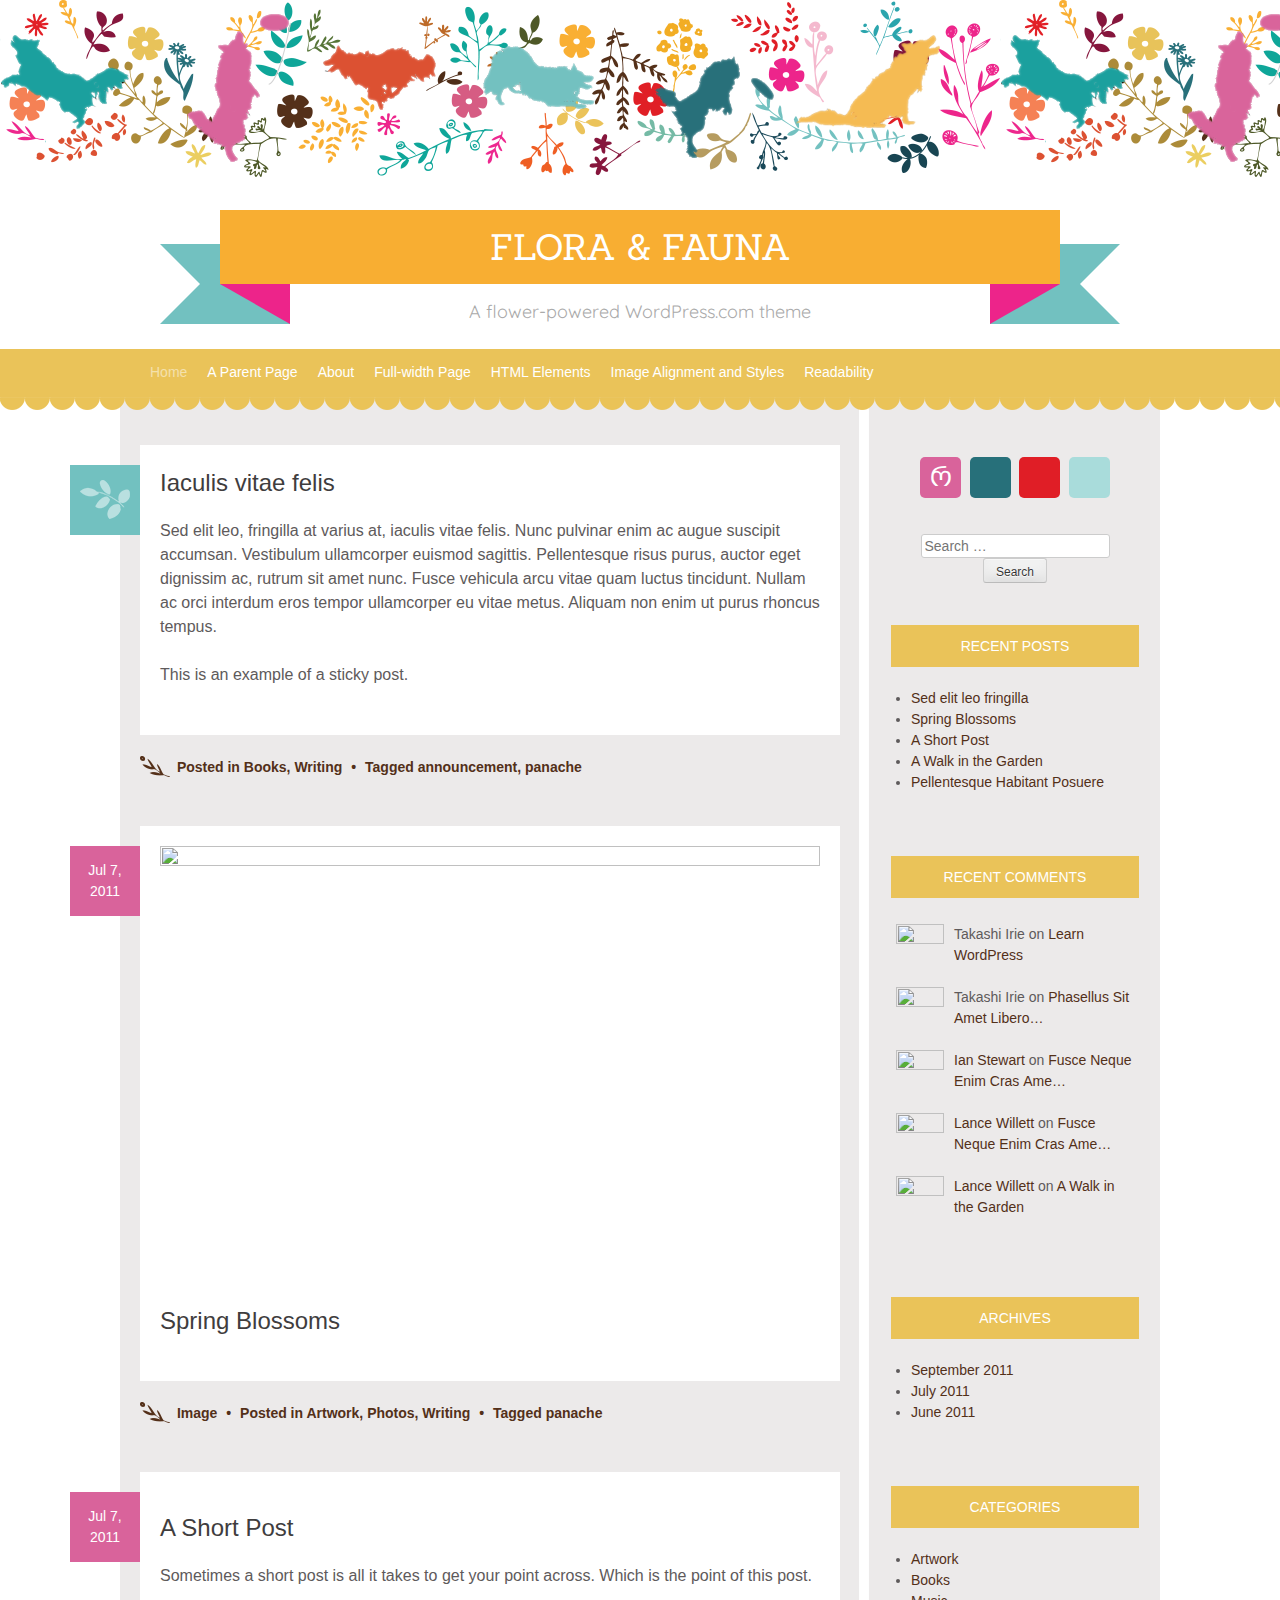
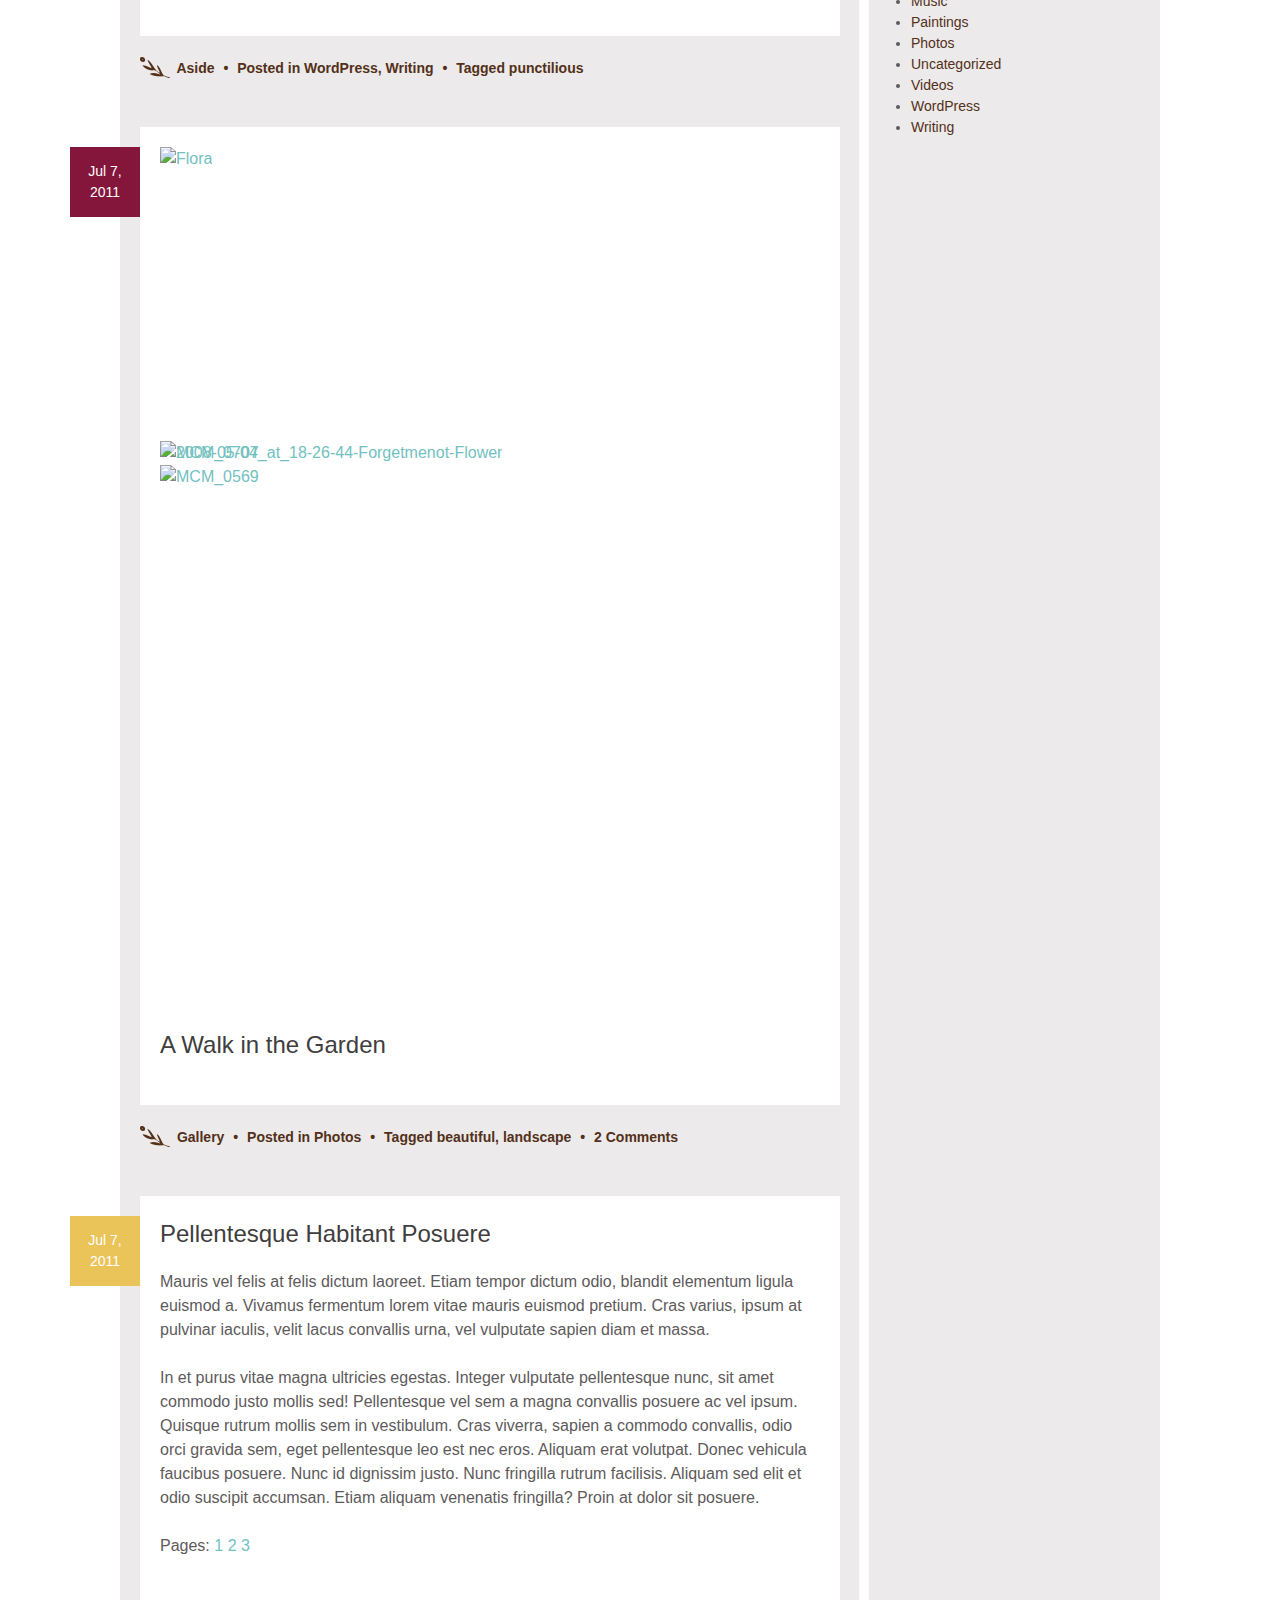
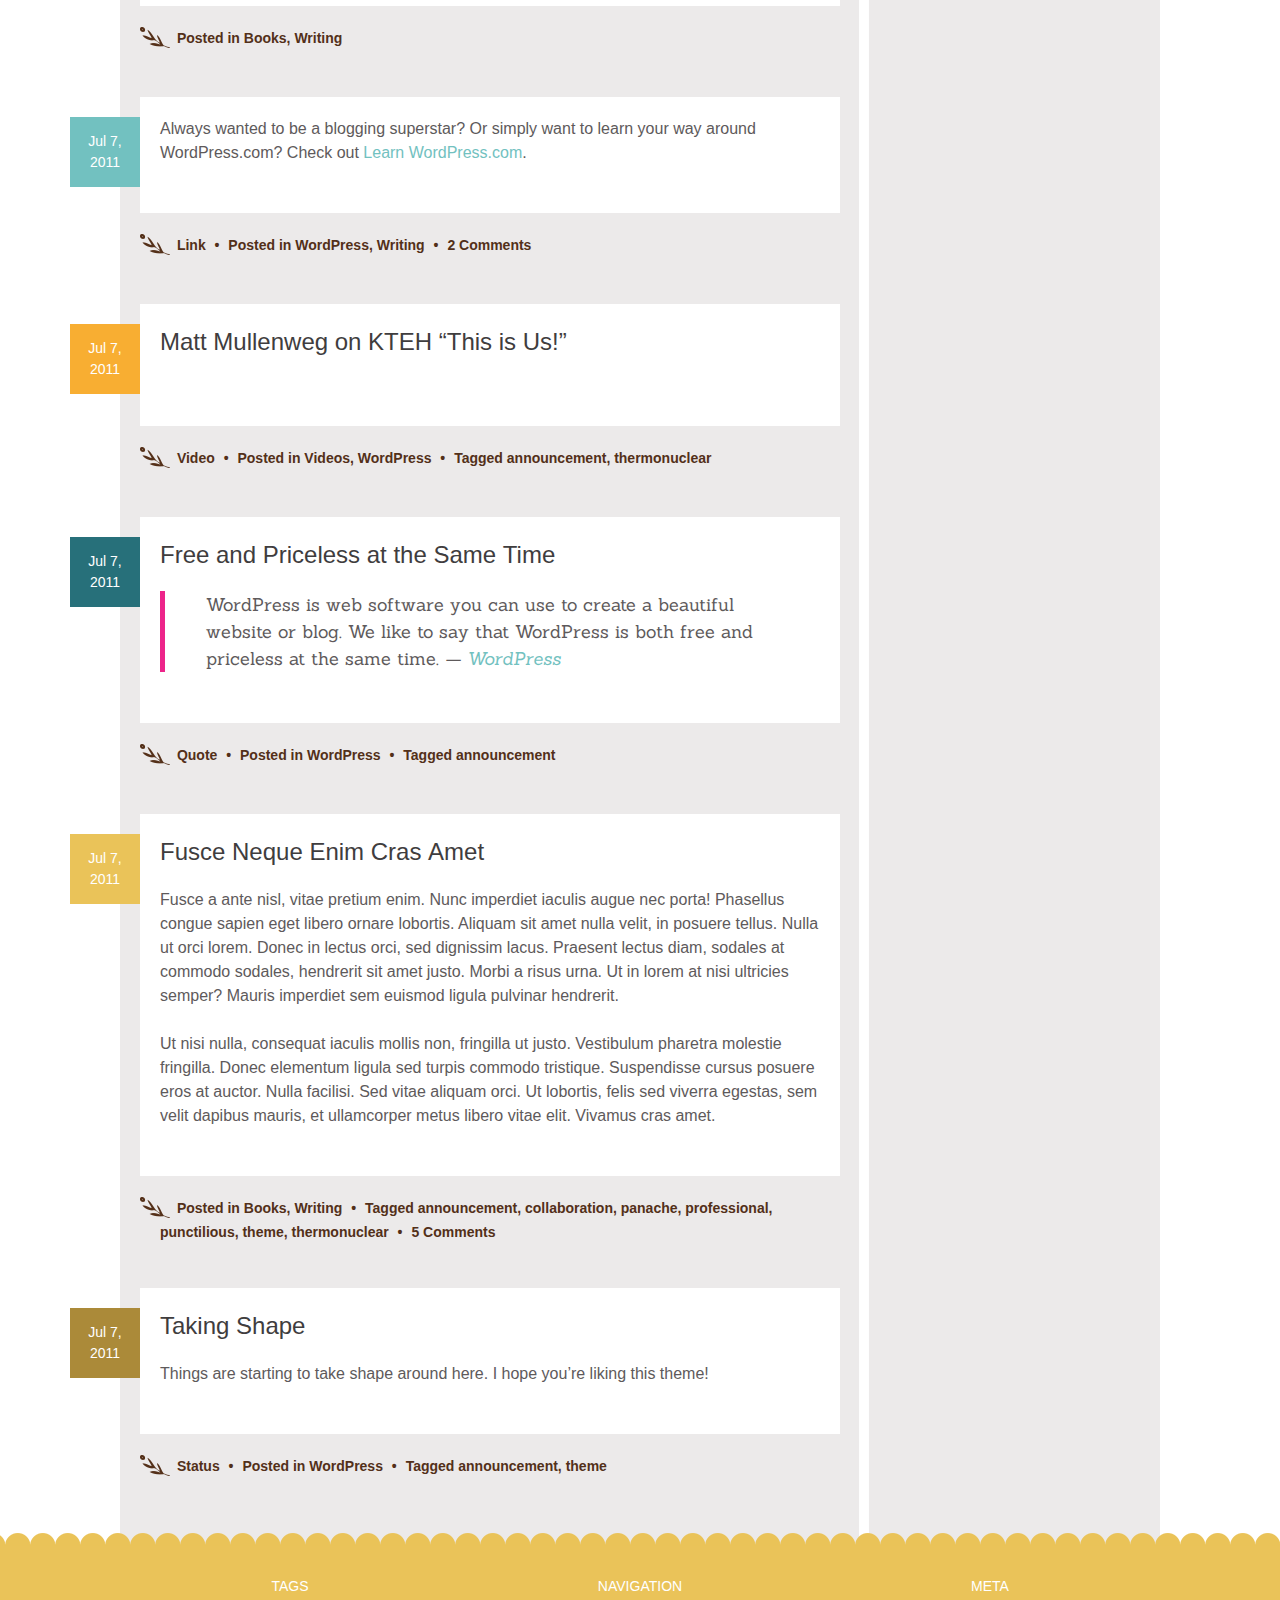
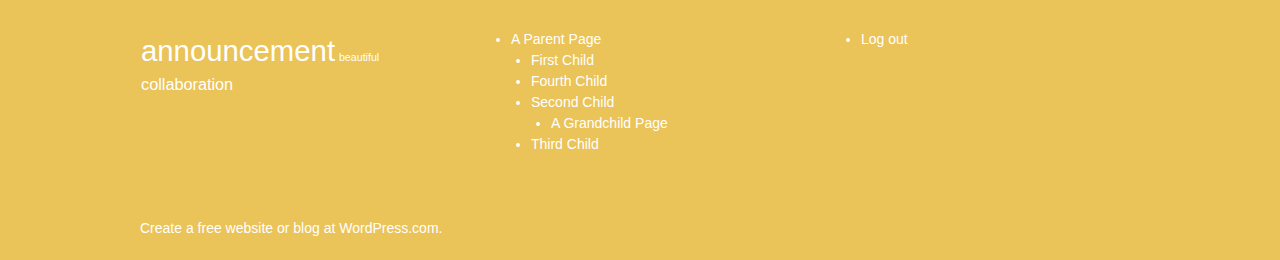
==== commit 5d731804: "Check responsive problem" ====
--- a/index.html
+++ b/index.html
@@ -8,26 +8,58 @@
     <!--[if lt IE 9]>
 <script src="https://s0.wp.com/wp-content/themes/premium/flora-and-fauna/js/html5.js" type="text/javascript"></script>
 <![endif]-->
+
     <meta name='robots' content='noindex,follow' />
+
+
     <link rel='dns-prefetch' href='//fonts.googleapis.com' />
-    <link rel='stylesheet' id='all-css-0-1' href='css/style.css' type='text/css' media='all' />
+    <style type="text/css">
+        img.wp-smiley,
+        img.emoji {
+            display: inline !important;
+            border: none !important;
+            box-shadow: none !important;
+            height: 1em !important;
+            width: 1em !important;
+            margin: 0 .07em !important;
+            vertical-align: -0.1em !important;
+            background: none !important;
+            padding: 0 !important;
+        }
+    </style>
+    <link rel='stylesheet' id='all-css-0-1' href='css/style.css' type='text/css' media='all' />   
     <link rel='stylesheet' id='flora-and-fauna-quicksand-css' href='https://fonts.googleapis.com/css?family=Quicksand%3A300%2C400%2C700&#038;ver=4.8-RC2-40878' type='text/css' media='all' />
     <link rel='stylesheet' id='flora-and-fauna-sanchez-css' href='https://fonts.googleapis.com/css?family=Sanchez%3A400italic%2C400&#038;ver=4.8-RC2-40878' type='text/css' media='all' />
+
     <link rel='stylesheet' id='demosites-open-sans-css' href='https://fonts.googleapis.com/css?family=Open+Sans:300,300italic,400,400italic,600,600italic,700,700italic&#038;subset=latin,latin-ext' type='text/css' media='all' />
+    
     <script type='text/javascript' src='https://code.jquery.com/jquery-1.12.4.min.js'></script>
+    <meta name="generator" content="WordPress.com" />
     <link rel='shortlink' href='#' />
+
     <!-- Jetpack Open Graph Tags -->
     <meta property="og:type" content="website" />
     <meta property="og:title" content="Flora &amp; Fauna" />
     <meta property="og:description" content="A flower-powered WordPress.com theme" />
-    <meta property="og:url" content="#" />
+    <meta property="og:url" content="https://floraandfaunademo.wordpress.com/" />
     <meta property="og:site_name" content="Flora &amp; Fauna" />
     <meta property="og:image" content="https://s0.wp.com/i/blank.jpg" />
     <meta property="og:locale" content="en_US" />
     <meta name="twitter:site" content="@wordpressdotcom" />
     <meta property="fb:app_id" content="249643311490" />
+    <link rel="shortcut icon" type="image/x-icon" href="https://s2.wp.com/i/favicon.ico" sizes="16x16 24x24 32x32 48x48" />
+    <link rel="icon" type="image/x-icon" href="https://s2.wp.com/i/favicon.ico" sizes="16x16 24x24 32x32 48x48" />
+    <link rel="apple-touch-icon-precomposed" href="https://s0.wp.com/i/webclip.png" />
+
     <meta name="theme-color" content="#ffffff" />
+   
     <meta name="application-name" content="Flora &amp; Fauna" />
+    <meta name="msapplication-window" content="width=device-width;height=device-height" />
+    <meta name="msapplication-tooltip" content="A flower-powered WordPress.com theme" />
+    <meta name="msapplication-task" content="name=Subscribe;action-uri=https://floraandfaunademo.wordpress.com/feed/;icon-uri=https://s2.wp.com/i/favicon.ico" />
+    <meta name="msapplication-task" content="name=Read Freshly Pressed;action-uri=http://wordpress.com/#fresh;icon-uri=https://s2.wp.com/i/favicon.ico" />
+    <meta name="msapplication-task" content="name=WordPress.com Support;action-uri=http://support.wordpress.com/;icon-uri=https://s2.wp.com/i/favicon.ico" />
+    <meta name="msapplication-task" content="name=WordPress.com Forums;action-uri=http://forums.wordpress.com/;icon-uri=https://s2.wp.com/i/favicon.ico" />
     <meta name="title" content="Flora &amp; Fauna on WordPress.com" />
     <meta name="description" content="A flower-powered WordPress.com theme" />
 </head>
@@ -36,50 +68,52 @@
     <div id="page" class="hfeed site">
         <header id="masthead" class="site-header clear" role="banner">
             <div class="hgroup">
-                <h1 class="site-title"><a href="#" title="" rel="home">Jike Collie</a></h1>
-                <h2 class="site-description">"You've never owned a dog until you have owned a Border Collie"</h2>
+                <h1 class="site-title"><a href="https://floraandfaunademo.wordpress.com/" title="Flora &amp; Fauna" rel="home">Flora &amp; Fauna</a></h1>
+                <h2 class="site-description">A flower-powered WordPress.com theme</h2>
             </div>
+
             <nav id="site-navigation" class="navigation-main" role="navigation">
                 <h1 class="menu-toggle">Menu</h1>
                 <div class="screen-reader-text skip-link"><a href="#content" title="Skip to content">Skip to content</a>
                 </div>
+
                 <div class="menu">
                     <ul>
-                        <li class="current_page_item"><a href="#">Home</a>
-                        </li>
-                        <li class="page_item page-item-5 page_item_has_children"><a href="#a-parent-page/">A Parent Page</a>
+                        <li class="current_page_item"><a href="https://floraandfaunademo.wordpress.com/">Home</a>
+                        </li>
+                        <li class="page_item page-item-5 page_item_has_children"><a href="https://floraandfaunademo.wordpress.com/a-parent-page/">A Parent Page</a>
                             <ul class='children'>
-                                <li class="page_item page-item-7"><a href="#a-parent-page/first-child/">First Child</a>
+                                <li class="page_item page-item-7"><a href="https://floraandfaunademo.wordpress.com/a-parent-page/first-child/">First Child</a>
                                 </li>
-                                <li class="page_item page-item-13"><a href="#a-parent-page/fourth-child/">Fourth Child</a>
+                                <li class="page_item page-item-13"><a href="https://floraandfaunademo.wordpress.com/a-parent-page/fourth-child/">Fourth Child</a>
                                 </li>
-                                <li class="page_item page-item-9 page_item_has_children"><a href="#a-parent-page/second-child/">Second Child</a>
+                                <li class="page_item page-item-9 page_item_has_children"><a href="https://floraandfaunademo.wordpress.com/a-parent-page/second-child/">Second Child</a>
                                     <ul class='children'>
-                                        <li class="page_item page-item-16"><a href="#a-parent-page/second-child/a-grandchild-page/">A Grandchild Page</a>
+                                        <li class="page_item page-item-16"><a href="https://floraandfaunademo.wordpress.com/a-parent-page/second-child/a-grandchild-page/">A Grandchild Page</a>
                                         </li>
-                                        <li class="page_item page-item-20"><a href="#a-parent-page/second-child/a-spoiled-grandchild-page/">A Spoiled Grandchild&nbsp;Page</a>
+                                        <li class="page_item page-item-20"><a href="https://floraandfaunademo.wordpress.com/a-parent-page/second-child/a-spoiled-grandchild-page/">A Spoiled Grandchild&nbsp;Page</a>
                                         </li>
-                                        <li class="page_item page-item-18 page_item_has_children"><a href="#a-parent-page/second-child/another-grandchild-page/">Another Grandchild Page</a>
+                                        <li class="page_item page-item-18 page_item_has_children"><a href="https://floraandfaunademo.wordpress.com/a-parent-page/second-child/another-grandchild-page/">Another Grandchild Page</a>
                                             <ul class='children'>
-                                                <li class="page_item page-item-22"><a href="#a-parent-page/second-child/another-grandchild-page/a-wee-little-baby-page/">A Wee Little Baby&nbsp;Page</a>
+                                                <li class="page_item page-item-22"><a href="https://floraandfaunademo.wordpress.com/a-parent-page/second-child/another-grandchild-page/a-wee-little-baby-page/">A Wee Little Baby&nbsp;Page</a>
                                                 </li>
                                             </ul>
                                         </li>
                                     </ul>
                                 </li>
-                                <li class="page_item page-item-11"><a href="#a-parent-page/third-child/">Third Child</a>
+                                <li class="page_item page-item-11"><a href="https://floraandfaunademo.wordpress.com/a-parent-page/third-child/">Third Child</a>
                                 </li>
                             </ul>
                         </li>
-                        <li class="page_item page-item-1"><a href="#about/">About</a>
-                        </li>
-                        <li class="page_item page-item-126"><a href="#full-width-page/">Full-width Page</a>
-                        </li>
-                        <li class="page_item page-item-25"><a href="#html-elements/">HTML Elements</a>
-                        </li>
-                        <li class="page_item page-item-30"><a href="#image-alignment-and-styles/">Image Alignment and&nbsp;Styles</a>
-                        </li>
-                        <li class="page_item page-item-32"><a href="#readability/">Readability</a>
+                        <li class="page_item page-item-1"><a href="https://floraandfaunademo.wordpress.com/about/">About</a>
+                        </li>
+                        <li class="page_item page-item-126"><a href="https://floraandfaunademo.wordpress.com/full-width-page/">Full-width Page</a>
+                        </li>
+                        <li class="page_item page-item-25"><a href="https://floraandfaunademo.wordpress.com/html-elements/">HTML Elements</a>
+                        </li>
+                        <li class="page_item page-item-30"><a href="https://floraandfaunademo.wordpress.com/image-alignment-and-styles/">Image Alignment and&nbsp;Styles</a>
+                        </li>
+                        <li class="page_item page-item-32"><a href="https://floraandfaunademo.wordpress.com/readability/">Readability</a>
                         </li>
                     </ul>
                 </div>
@@ -87,102 +121,138 @@
             <!-- #site-navigation -->
         </header>
         <!-- #masthead -->
+
         <div id="main" class="site-main">
+
             <div id="primary" class="content-area">
                 <div id="content" class="site-content" role="main">
+
+
+
+
                     <article id="post-116" class="post-116 post type-post status-publish format-standard sticky hentry category-books category-writing tag-announcement tag-panache">
                         <header class="entry-header">
-                            <h1 class="entry-title"><a href="#2011/09/20/sed-elit-leo-fringilla/" rel="bookmark">Iaculis vitae felis</a></h1>
+
+                            <h1 class="entry-title"><a href="https://floraandfaunademo.wordpress.com/2011/09/20/sed-elit-leo-fringilla/" rel="bookmark">Iaculis vitae felis</a></h1>
                             <div class="entry-meta">
-                                <span class="date-wrap"><a href="#2011/09/20/sed-elit-leo-fringilla/" title="1:25 am" rel="bookmark" class="featured"><span class="screen-reader-text">Featured</span>
+                                <span class="date-wrap"><a href="https://floraandfaunademo.wordpress.com/2011/09/20/sed-elit-leo-fringilla/" title="1:25 am" rel="bookmark" class="featured"><span class="screen-reader-text">Featured</span>
                                 </a>
                                 </span>
                             </div>
                             <!-- .entry-meta -->
                         </header>
                         <!-- .entry-header -->
-                        <div class="entry-content">
-                            <p>Border Collie là dòng chó không quá khắt khe về tiêu chuẩn. Chúng đa dạng về màu lông, cân nặng chạy từ 18 đến hơn 30kg và đặc biệt không quy chuẩn về hình dáng kiểu tai</p>
+
+                        <div class="entry-content">
+                            <p>Sed elit leo, fringilla at varius at, iaculis vitae felis. Nunc pulvinar enim ac augue suscipit accumsan. Vestibulum ullamcorper euismod sagittis. Pellentesque risus purus, auctor eget dignissim ac, rutrum sit amet nunc. Fusce vehicula arcu vitae quam luctus tincidunt. Nullam ac orci interdum eros tempor ullamcorper eu vitae metus. Aliquam non enim ut purus rhoncus tempus.</p>
                             <p>This is an example of a sticky post.</p>
                         </div>
                         <!-- .entry-content -->
-                        <footer class="entry-meta">
-                            <span class="byline"><span class="author vcard"><a class="url fn n" href="#author/themedemos/" title="View all posts by Theme Buster" rel="author">Theme Buster</a></span><span class="sep"> &bull; </span></span> <span class="cat-links">
-                Posted in <a href="#category/books/" rel="category tag">Books</a>, <a href="#category/writing/" rel="category tag">Writing</a>            </span>
+
+                        <footer class="entry-meta">
+                            <span class="byline"><span class="author vcard"><a class="url fn n" href="https://floraandfaunademo.wordpress.com/author/themedemos/" title="View all posts by Theme Buster" rel="author">Theme Buster</a></span><span class="sep"> &bull; </span></span> <span class="cat-links">
+				Posted in <a href="https://floraandfaunademo.wordpress.com/category/books/" rel="category tag">Books</a>, <a href="https://floraandfaunademo.wordpress.com/category/writing/" rel="category tag">Writing</a>			</span>
+
                             <span class="sep"> &bull; </span>
                             <span class="tags-links">
-                Tagged <a href="#tag/announcement/" rel="tag">announcement</a>, <a href="#tag/panache/" rel="tag">panache</a>         </span>
-                        </footer>
-                        <!-- .entry-meta -->
-                    </article>
-                    <!-- #post-## -->
+				Tagged <a href="https://floraandfaunademo.wordpress.com/tag/announcement/" rel="tag">announcement</a>, <a href="https://floraandfaunademo.wordpress.com/tag/panache/" rel="tag">panache</a>			</span>
+
+
+                        </footer>
+                        <!-- .entry-meta -->
+                    </article>
+                    <!-- #post-## -->
+
+
+
                     <article id="post-81" class="post-81 post type-post status-publish format-image hentry category-artwork category-photos category-writing tag-panache post_format-post-format-image">
+
                         <div class="entry-meta">
-                            <a class="date-wrap" href="#2011/07/07/flora/" title="7:55 pm" rel="bookmark">
+                            <a class="date-wrap" href="https://floraandfaunademo.wordpress.com/2011/07/07/flora/" title="7:55 pm" rel="bookmark">
                                 <time class="entry-date" datetime="2011-07-07T19:55:20+00:00">Jul 7, 2011</time>
                             </a>
                         </div>
                         <!-- .entry-meta -->
-                        <div class="entry-content">
-                            <a href="#2011/07/07/flora/" title="Permalink to Spring Blossoms" rel="bookmark">
-                                <img width="660" height="439" src="https://floraandfaunademo.files.wordpress.com/2011/07/mcm_0569.jpg?w=660" class="attachment-format-thumbnail size-format-thumbnail" alt="" title="Spring Blossoms" srcset="https://floraandfaunademo.files.wordpress.com/2011/07/mcm_0569.jpg?w=660 660w, https://floraandfaunademo.files.wordpress.com/2011/07/mcm_0569.jpg?w=150 150w, https://floraandfaunademo.files.wordpress.com/2011/07/mcm_0569.jpg?w=300 300w, https://floraandfaunademo.files.wordpress.com/2011/07/mcm_0569.jpg?w=768 768w, https://floraandfaunademo.files.wordpress.com/2011/07/mcm_0569.jpg 1024w" sizes="(max-width: 660px) 100vw, 660px" data-attachment-id="120" data-permalink="#2011/07/07/flora/mcm_0569/#main" data-orig-file="https://floraandfaunademo.files.wordpress.com/2011/07/mcm_0569.jpg" data-orig-size="1024,681" data-comments-opened="0" data-image-meta="{&quot;aperture&quot;:&quot;0&quot;,&quot;credit&quot;:&quot;Matt Mullenweg&quot;,&quot;camera&quot;:&quot;&quot;,&quot;caption&quot;:&quot;&quot;,&quot;created_timestamp&quot;:&quot;1281198254&quot;,&quot;copyright&quot;:&quot;Ma.tt&quot;,&quot;focal_length&quot;:&quot;0&quot;,&quot;iso&quot;:&quot;0&quot;,&quot;shutter_speed&quot;:&quot;0&quot;,&quot;title&quot;:&quot;&quot;}" data-image-title="MCM_0569" data-image-description="" data-medium-file="https://floraandfaunademo.files.wordpress.com/2011/07/mcm_0569.jpg?w=300" data-large-file="https://floraandfaunademo.files.wordpress.com/2011/07/mcm_0569.jpg?w=660" /> </a>
+
+                        <div class="entry-content">
+                            <a href="https://floraandfaunademo.wordpress.com/2011/07/07/flora/" title="Permalink to Spring Blossoms" rel="bookmark">
+                                <img width="660" height="439" src="https://floraandfaunademo.files.wordpress.com/2011/07/mcm_0569.jpg?w=660" class="attachment-format-thumbnail size-format-thumbnail" alt="" title="Spring Blossoms" srcset="https://floraandfaunademo.files.wordpress.com/2011/07/mcm_0569.jpg?w=660 660w, https://floraandfaunademo.files.wordpress.com/2011/07/mcm_0569.jpg?w=150 150w, https://floraandfaunademo.files.wordpress.com/2011/07/mcm_0569.jpg?w=300 300w, https://floraandfaunademo.files.wordpress.com/2011/07/mcm_0569.jpg?w=768 768w, https://floraandfaunademo.files.wordpress.com/2011/07/mcm_0569.jpg 1024w" sizes="(max-width: 660px) 100vw, 660px" data-attachment-id="120" data-permalink="https://floraandfaunademo.wordpress.com/2011/07/07/flora/mcm_0569/#main" data-orig-file="https://floraandfaunademo.files.wordpress.com/2011/07/mcm_0569.jpg" data-orig-size="1024,681" data-comments-opened="0" data-image-meta="{&quot;aperture&quot;:&quot;0&quot;,&quot;credit&quot;:&quot;Matt Mullenweg&quot;,&quot;camera&quot;:&quot;&quot;,&quot;caption&quot;:&quot;&quot;,&quot;created_timestamp&quot;:&quot;1281198254&quot;,&quot;copyright&quot;:&quot;Ma.tt&quot;,&quot;focal_length&quot;:&quot;0&quot;,&quot;iso&quot;:&quot;0&quot;,&quot;shutter_speed&quot;:&quot;0&quot;,&quot;title&quot;:&quot;&quot;}" data-image-title="MCM_0569" data-image-description="" data-medium-file="https://floraandfaunademo.files.wordpress.com/2011/07/mcm_0569.jpg?w=300" data-large-file="https://floraandfaunademo.files.wordpress.com/2011/07/mcm_0569.jpg?w=660" /> </a>
+
                             <header class="entry-header">
-                                <h1 class="entry-title"><a href="#2011/07/07/flora/" rel="bookmark">Spring Blossoms</a></h1> </header>
+                                <h1 class="entry-title"><a href="https://floraandfaunademo.wordpress.com/2011/07/07/flora/" rel="bookmark">Spring Blossoms</a></h1> </header>
                             <!-- .entry-header -->
                         </div>
                         <!-- .entry-content -->
-                        <footer class="entry-meta">
-                            <a class="entry-format" href="#type/image/" title="All Image posts">Image</a>
-                            <span class="sep"> &bull; </span>
-                            <span class="byline"><span class="author vcard"><a class="url fn n" href="#author/themedemos/" title="View all posts by Theme Buster" rel="author">Theme Buster</a></span><span class="sep"> &bull; </span></span> <span class="cat-links">
-                Posted in <a href="#category/artwork/" rel="category tag">Artwork</a>, <a href="#category/photos/" rel="category tag">Photos</a>, <a href="#category/writing/" rel="category tag">Writing</a>          </span>
+
+                        <footer class="entry-meta">
+                            <a class="entry-format" href="https://floraandfaunademo.wordpress.com/type/image/" title="All Image posts">Image</a>
+                            <span class="sep"> &bull; </span>
+                            <span class="byline"><span class="author vcard"><a class="url fn n" href="https://floraandfaunademo.wordpress.com/author/themedemos/" title="View all posts by Theme Buster" rel="author">Theme Buster</a></span><span class="sep"> &bull; </span></span> <span class="cat-links">
+				Posted in <a href="https://floraandfaunademo.wordpress.com/category/artwork/" rel="category tag">Artwork</a>, <a href="https://floraandfaunademo.wordpress.com/category/photos/" rel="category tag">Photos</a>, <a href="https://floraandfaunademo.wordpress.com/category/writing/" rel="category tag">Writing</a>			</span>
+
                             <span class="sep"> &bull; </span>
                             <span class="tags-links">
-                Tagged <a href="#tag/panache/" rel="tag">panache</a>         </span>
-                        </footer>
-                        <!-- .entry-meta -->
-                    </article>
-                    <!-- #post-## -->
+				Tagged <a href="https://floraandfaunademo.wordpress.com/tag/panache/" rel="tag">panache</a>			</span>
+
+
+
+                        </footer>
+                        <!-- .entry-meta -->
+                    </article>
+                    <!-- #post-## -->
+
+
+
                     <article id="post-79" class="post-79 post type-post status-publish format-aside hentry category-wordpress category-writing tag-punctilious post_format-post-format-aside">
                         <header class="entry-header">
-                            <h1 class="entry-title"><a href="#2011/07/07/a-short-post/" rel="bookmark">A Short Post</a></h1>
+
+                            <h1 class="entry-title"><a href="https://floraandfaunademo.wordpress.com/2011/07/07/a-short-post/" rel="bookmark">A Short Post</a></h1>
                             <div class="entry-meta">
-                                <a class="date-wrap" href="#2011/07/07/a-short-post/" title="7:50 pm" rel="bookmark">
+                                <a class="date-wrap" href="https://floraandfaunademo.wordpress.com/2011/07/07/a-short-post/" title="7:50 pm" rel="bookmark">
                                     <time class="entry-date" datetime="2011-07-07T19:50:53+00:00">Jul 7, 2011</time>
                                 </a>
                             </div>
                             <!-- .entry-meta -->
                         </header>
                         <!-- .entry-header -->
+
                         <div class="entry-content">
                             <p>Sometimes a short post is all it takes to get your point across. Which is the point of this post.</p>
                         </div>
                         <!-- .entry-content -->
-                        <footer class="entry-meta">
-                            <a class="entry-format" href="#type/aside/" title="All Aside posts">Aside</a>
-                            <span class="sep"> &bull; </span>
-                            <span class="byline"><span class="author vcard"><a class="url fn n" href="#author/themedemos/" title="View all posts by Theme Buster" rel="author">Theme Buster</a></span><span class="sep"> &bull; </span></span> <span class="cat-links">
-                Posted in <a href="#category/wordpress/" rel="category tag">WordPress</a>, <a href="#category/writing/" rel="category tag">Writing</a>            </span>
+
+                        <footer class="entry-meta">
+                            <a class="entry-format" href="https://floraandfaunademo.wordpress.com/type/aside/" title="All Aside posts">Aside</a>
+                            <span class="sep"> &bull; </span>
+                            <span class="byline"><span class="author vcard"><a class="url fn n" href="https://floraandfaunademo.wordpress.com/author/themedemos/" title="View all posts by Theme Buster" rel="author">Theme Buster</a></span><span class="sep"> &bull; </span></span> <span class="cat-links">
+				Posted in <a href="https://floraandfaunademo.wordpress.com/category/wordpress/" rel="category tag">WordPress</a>, <a href="https://floraandfaunademo.wordpress.com/category/writing/" rel="category tag">Writing</a>			</span>
+
                             <span class="sep"> &bull; </span>
                             <span class="tags-links">
-                Tagged <a href="#tag/punctilious/" rel="tag">punctilious</a>         </span>
-                        </footer>
-                        <!-- .entry-meta -->
-                    </article>
-                    <!-- #post-## -->
+				Tagged <a href="https://floraandfaunademo.wordpress.com/tag/punctilious/" rel="tag">punctilious</a>			</span>
+
+
+                        </footer>
+                        <!-- .entry-meta -->
+                    </article>
+                    <!-- #post-## -->
+
+
+
                     <article id="post-69" class="post-69 post type-post status-publish format-gallery hentry category-photos tag-beautiful tag-landscape post_format-post-format-gallery">
                         <div class="entry-meta">
-                            <a class="date-wrap" href="#2011/07/07/a-walk-in-the-garden/" title="5:03 pm" rel="bookmark">
+                            <a class="date-wrap" href="https://floraandfaunademo.wordpress.com/2011/07/07/a-walk-in-the-garden/" title="5:03 pm" rel="bookmark">
                                 <time class="entry-date" datetime="2011-07-07T17:03:09+00:00">Jul 7, 2011</time>
                             </a>
                         </div>
                         <!-- .entry-meta -->
+
                         <div class="entry-content">
                             <div class="tiled-gallery type-rectangular tiled-gallery-unresized" data-original-width="660" data-carousel-extra='{&quot;blog_id&quot;:50528704,&quot;permalink&quot;:&quot;https:\/\/floraandfaunademo.wordpress.com\/2011\/07\/07\/a-walk-in-the-garden\/&quot;,&quot;likes_blog_id&quot;:50528704}'>
                                 <div class="gallery-row" style="width: 660px; height: 294px;" data-original-width="660" data-original-height="294">
                                     <div class="gallery-group images-1" style="width: 441px; height: 294px;" data-original-width="441" data-original-height="294">
                                         <div class="tiled-gallery-item tiled-gallery-item-large" itemprop="associatedMedia" itemscope itemtype="http://schema.org/ImageObject">
-                                            <a href="#2011/07/07/flora/mcm_0706/#main" border="0" itemprop="url">
+                                            <a href="https://floraandfaunademo.wordpress.com/2011/07/07/flora/mcm_0706/#main" border="0" itemprop="url">
                                                 <meta itemprop="width" content="437">
                                                 <meta itemprop="height" content="290"> <img data-attachment-id="119" data-orig-file="https://floraandfaunademo.files.wordpress.com/2011/07/mcm_0706.jpg" data-orig-size="1024,681" data-comments-opened="" data-image-meta="{&quot;aperture&quot;:&quot;0&quot;,&quot;credit&quot;:&quot;&quot;,&quot;camera&quot;:&quot;&quot;,&quot;caption&quot;:&quot;&quot;,&quot;created_timestamp&quot;:&quot;0&quot;,&quot;copyright&quot;:&quot;&quot;,&quot;focal_length&quot;:&quot;0&quot;,&quot;iso&quot;:&quot;0&quot;,&quot;shutter_speed&quot;:&quot;0&quot;,&quot;title&quot;:&quot;&quot;}" data-image-title="Flora" data-image-description="" data-medium-file="https://floraandfaunademo.files.wordpress.com/2011/07/mcm_0706.jpg?w=300" data-large-file="https://floraandfaunademo.files.wordpress.com/2011/07/mcm_0706.jpg?w=660" src="https://i0.wp.com/floraandfaunademo.files.wordpress.com/2011/07/mcm_0706.jpg?w=437&#038;h=290&#038;crop&#038;ssl=1" width="437" height="290" data-original-width="437" data-original-height="290" itemprop="http://schema.org/image" title="Flora" alt="Flora" style="width: 437px; height: 290px;" /> </a>
                                         </div>
@@ -190,12 +260,12 @@
                                     <!-- close group -->
                                     <div class="gallery-group images-2" style="width: 219px; height: 294px;" data-original-width="219" data-original-height="294">
                                         <div class="tiled-gallery-item tiled-gallery-item-small" itemprop="associatedMedia" itemscope itemtype="http://schema.org/ImageObject">
-                                            <a href="#2011/07/07/flora/mcm_0707/#main" border="0" itemprop="url">
+                                            <a href="https://floraandfaunademo.wordpress.com/2011/07/07/flora/mcm_0707/#main" border="0" itemprop="url">
                                                 <meta itemprop="width" content="215">
                                                 <meta itemprop="height" content="143"> <img data-attachment-id="118" data-orig-file="https://floraandfaunademo.files.wordpress.com/2011/07/mcm_0707.jpg" data-orig-size="1024,681" data-comments-opened="" data-image-meta="{&quot;aperture&quot;:&quot;0&quot;,&quot;credit&quot;:&quot;Matt Mullenweg&quot;,&quot;camera&quot;:&quot;&quot;,&quot;caption&quot;:&quot;&quot;,&quot;created_timestamp&quot;:&quot;1281228128&quot;,&quot;copyright&quot;:&quot;Ma.tt&quot;,&quot;focal_length&quot;:&quot;0&quot;,&quot;iso&quot;:&quot;0&quot;,&quot;shutter_speed&quot;:&quot;0&quot;,&quot;title&quot;:&quot;&quot;}" data-image-title="MCM_0707" data-image-description="" data-medium-file="https://floraandfaunademo.files.wordpress.com/2011/07/mcm_0707.jpg?w=300" data-large-file="https://floraandfaunademo.files.wordpress.com/2011/07/mcm_0707.jpg?w=660" src="https://i0.wp.com/floraandfaunademo.files.wordpress.com/2011/07/mcm_0707.jpg?w=215&#038;h=143&#038;crop&#038;ssl=1" width="215" height="143" data-original-width="215" data-original-height="143" itemprop="http://schema.org/image" title="MCM_0707" alt="MCM_0707" style="width: 215px; height: 143px;" /> </a>
                                         </div>
                                         <div class="tiled-gallery-item tiled-gallery-item-small" itemprop="associatedMedia" itemscope itemtype="http://schema.org/ImageObject">
-                                            <a href="#2011/07/07/flora/mcm_0569/#main" border="0" itemprop="url">
+                                            <a href="https://floraandfaunademo.wordpress.com/2011/07/07/flora/mcm_0569/#main" border="0" itemprop="url">
                                                 <meta itemprop="width" content="215">
                                                 <meta itemprop="height" content="143"> <img data-attachment-id="120" data-orig-file="https://floraandfaunademo.files.wordpress.com/2011/07/mcm_0569.jpg" data-orig-size="1024,681" data-comments-opened="" data-image-meta="{&quot;aperture&quot;:&quot;0&quot;,&quot;credit&quot;:&quot;Matt Mullenweg&quot;,&quot;camera&quot;:&quot;&quot;,&quot;caption&quot;:&quot;&quot;,&quot;created_timestamp&quot;:&quot;1281198254&quot;,&quot;copyright&quot;:&quot;Ma.tt&quot;,&quot;focal_length&quot;:&quot;0&quot;,&quot;iso&quot;:&quot;0&quot;,&quot;shutter_speed&quot;:&quot;0&quot;,&quot;title&quot;:&quot;&quot;}" data-image-title="MCM_0569" data-image-description="" data-medium-file="https://floraandfaunademo.files.wordpress.com/2011/07/mcm_0569.jpg?w=300" data-large-file="https://floraandfaunademo.files.wordpress.com/2011/07/mcm_0569.jpg?w=660" src="https://i1.wp.com/floraandfaunademo.files.wordpress.com/2011/07/mcm_0569.jpg?w=215&#038;h=143&#038;crop&#038;ssl=1" width="215" height="143" data-original-width="215" data-original-height="143" itemprop="http://schema.org/image" title="MCM_0569" alt="MCM_0569" style="width: 215px; height: 143px;" /> </a>
                                         </div>
@@ -206,7 +276,7 @@
                                 <div class="gallery-row" style="width: 660px; height: 568px;" data-original-width="660" data-original-height="568">
                                     <div class="gallery-group images-1" style="width: 660px; height: 568px;" data-original-width="660" data-original-height="568">
                                         <div class="tiled-gallery-item tiled-gallery-item-large" itemprop="associatedMedia" itemscope itemtype="http://schema.org/ImageObject">
-                                            <a href="#2008-05-04_at_18-26-44-forgetmenot-flower/" border="0" itemprop="url">
+                                            <a href="https://floraandfaunademo.wordpress.com/2008-05-04_at_18-26-44-forgetmenot-flower/" border="0" itemprop="url">
                                                 <meta itemprop="width" content="656">
                                                 <meta itemprop="height" content="564"> <img data-attachment-id="99" data-orig-file="https://floraandfaunademo.files.wordpress.com/2011/09/2008-05-04_at_18-26-44-forgetmenot-flower.jpg" data-orig-size="1323,1137" data-comments-opened="1" data-image-meta="{&quot;aperture&quot;:&quot;5.6&quot;,&quot;credit&quot;:&quot;&quot;,&quot;camera&quot;:&quot;NIKON D60&quot;,&quot;caption&quot;:&quot;&quot;,&quot;created_timestamp&quot;:&quot;1209925604&quot;,&quot;copyright&quot;:&quot;Kohl Bernhard, Austria, 6352 Ellmau&quot;,&quot;focal_length&quot;:&quot;55&quot;,&quot;iso&quot;:&quot;125&quot;,&quot;shutter_speed&quot;:&quot;0.008&quot;,&quot;title&quot;:&quot;&quot;}" data-image-title="2008-05-04_at_18-26-44-Forgetmenot-Flower" data-image-description="" data-medium-file="https://floraandfaunademo.files.wordpress.com/2011/09/2008-05-04_at_18-26-44-forgetmenot-flower.jpg?w=300" data-large-file="https://floraandfaunademo.files.wordpress.com/2011/09/2008-05-04_at_18-26-44-forgetmenot-flower.jpg?w=660" src="https://i1.wp.com/floraandfaunademo.files.wordpress.com/2011/09/2008-05-04_at_18-26-44-forgetmenot-flower.jpg?w=656&#038;h=564&#038;crop&#038;ssl=1" width="656" height="564" data-original-width="656" data-original-height="564" itemprop="http://schema.org/image" title="2008-05-04_at_18-26-44-Forgetmenot-Flower" alt="2008-05-04_at_18-26-44-Forgetmenot-Flower" style="width: 656px; height: 564px;" /> </a>
                                         </div>
@@ -220,204 +290,275 @@
                                 <span class="longitude">-68.777814</span>
                             </div>
                             <header class="entry-header">
-                                <h1 class="entry-title"><a href="#2011/07/07/a-walk-in-the-garden/" rel="bookmark">A Walk in the&nbsp;Garden</a></h1> </header>
+                                <h1 class="entry-title"><a href="https://floraandfaunademo.wordpress.com/2011/07/07/a-walk-in-the-garden/" rel="bookmark">A Walk in the&nbsp;Garden</a></h1> </header>
                             <!-- .entry-header -->
                         </div>
                         <!-- .entry-content -->
-                        <footer class="entry-meta">
-                            <a class="entry-format" href="#type/gallery/" title="All Gallery posts">Gallery</a>
-                            <span class="sep"> &bull; </span>
-                            <span class="byline"><span class="author vcard"><a class="url fn n" href="#author/themedemos/" title="View all posts by Theme Buster" rel="author">Theme Buster</a></span><span class="sep"> &bull; </span></span> <span class="cat-links">
-                Posted in <a href="#category/photos/" rel="category tag">Photos</a>          </span>
+
+                        <footer class="entry-meta">
+                            <a class="entry-format" href="https://floraandfaunademo.wordpress.com/type/gallery/" title="All Gallery posts">Gallery</a>
+                            <span class="sep"> &bull; </span>
+                            <span class="byline"><span class="author vcard"><a class="url fn n" href="https://floraandfaunademo.wordpress.com/author/themedemos/" title="View all posts by Theme Buster" rel="author">Theme Buster</a></span><span class="sep"> &bull; </span></span> <span class="cat-links">
+				Posted in <a href="https://floraandfaunademo.wordpress.com/category/photos/" rel="category tag">Photos</a>			</span>
+
                             <span class="sep"> &bull; </span>
                             <span class="tags-links">
-                Tagged <a href="#tag/beautiful/" rel="tag">beautiful</a>, <a href="#tag/landscape/" rel="tag">landscape</a>           </span>
-                            <span class="sep"> &bull; </span>
-                            <span class="comments-link"><a href="#2011/07/07/a-walk-in-the-garden/#comments">2 Comments</a></span>
-                        </footer>
-                        <!-- .entry-meta -->
-                    </article>
-                    <!-- #post-## -->
+				Tagged <a href="https://floraandfaunademo.wordpress.com/tag/beautiful/" rel="tag">beautiful</a>, <a href="https://floraandfaunademo.wordpress.com/tag/landscape/" rel="tag">landscape</a>			</span>
+
+                            <span class="sep"> &bull; </span>
+                            <span class="comments-link"><a href="https://floraandfaunademo.wordpress.com/2011/07/07/a-walk-in-the-garden/#comments">2 Comments</a></span>
+
+
+                        </footer>
+                        <!-- .entry-meta -->
+                    </article>
+                    <!-- #post-## -->
+
+
+
                     <article id="post-65" class="post-65 post type-post status-publish format-standard hentry category-books category-writing">
                         <header class="entry-header">
-                            <h1 class="entry-title"><a href="#2011/07/07/pellentesque-habitant-posuere/" rel="bookmark">Pellentesque Habitant Posuere</a></h1>
+
+                            <h1 class="entry-title"><a href="https://floraandfaunademo.wordpress.com/2011/07/07/pellentesque-habitant-posuere/" rel="bookmark">Pellentesque Habitant Posuere</a></h1>
                             <div class="entry-meta">
-                                <a class="date-wrap" href="#2011/07/07/pellentesque-habitant-posuere/" title="4:37 pm" rel="bookmark">
+                                <a class="date-wrap" href="https://floraandfaunademo.wordpress.com/2011/07/07/pellentesque-habitant-posuere/" title="4:37 pm" rel="bookmark">
                                     <time class="entry-date" datetime="2011-07-07T16:37:23+00:00">Jul 7, 2011</time>
                                 </a>
                             </div>
                             <!-- .entry-meta -->
                         </header>
                         <!-- .entry-header -->
+
                         <div class="entry-content">
                             <p>Mauris vel felis at felis dictum laoreet. Etiam tempor dictum odio, blandit elementum ligula euismod a. Vivamus fermentum lorem vitae mauris euismod pretium. Cras varius, ipsum at pulvinar iaculis, velit lacus convallis urna, vel vulputate sapien diam et massa.</p>
                             <p>In et purus vitae magna ultricies egestas. Integer vulputate pellentesque nunc, sit amet commodo justo mollis sed! Pellentesque vel sem a magna convallis posuere ac vel ipsum. Quisque rutrum mollis sem in vestibulum. Cras viverra, sapien a commodo convallis, odio orci gravida sem, eget pellentesque leo est nec eros. Aliquam erat volutpat. Donec vehicula faucibus posuere. Nunc id dignissim justo. Nunc fringilla rutrum facilisis. Aliquam sed elit et odio suscipit accumsan. Etiam aliquam venenatis fringilla? Proin at dolor sit posuere.</p>
-                            <div class="page-links">Pages: <a href="#2011/07/07/pellentesque-habitant-posuere/">1</a> <a href="#2011/07/07/pellentesque-habitant-posuere/2/">2</a> <a href="#2011/07/07/pellentesque-habitant-posuere/3/">3</a>
-                            </div>
-                        </div>
-                        <!-- .entry-content -->
-                        <footer class="entry-meta">
-                            <span class="byline"><span class="author vcard"><a class="url fn n" href="#author/themedemos/" title="View all posts by Theme Buster" rel="author">Theme Buster</a></span><span class="sep"> &bull; </span></span> <span class="cat-links">
-                Posted in <a href="#category/books/" rel="category tag">Books</a>, <a href="#category/writing/" rel="category tag">Writing</a>            </span>
-                        </footer>
-                        <!-- .entry-meta -->
-                    </article>
-                    <!-- #post-## -->
+                            <div class="page-links">Pages: <a href="https://floraandfaunademo.wordpress.com/2011/07/07/pellentesque-habitant-posuere/">1</a> <a href="https://floraandfaunademo.wordpress.com/2011/07/07/pellentesque-habitant-posuere/2/">2</a> <a href="https://floraandfaunademo.wordpress.com/2011/07/07/pellentesque-habitant-posuere/3/">3</a>
+                            </div>
+                        </div>
+                        <!-- .entry-content -->
+
+                        <footer class="entry-meta">
+                            <span class="byline"><span class="author vcard"><a class="url fn n" href="https://floraandfaunademo.wordpress.com/author/themedemos/" title="View all posts by Theme Buster" rel="author">Theme Buster</a></span><span class="sep"> &bull; </span></span> <span class="cat-links">
+				Posted in <a href="https://floraandfaunademo.wordpress.com/category/books/" rel="category tag">Books</a>, <a href="https://floraandfaunademo.wordpress.com/category/writing/" rel="category tag">Writing</a>			</span>
+
+
+
+                        </footer>
+                        <!-- .entry-meta -->
+                    </article>
+                    <!-- #post-## -->
+
+
+
                     <article id="post-63" class="post-63 post type-post status-publish format-link hentry category-wordpress category-writing post_format-post-format-link">
                         <header class="entry-header">
-                            <h1 class="entry-title"><a href="#2011/07/07/learn-wordpress/" rel="bookmark">Learn WordPress</a></h1>
+
+                            <h1 class="entry-title"><a href="https://floraandfaunademo.wordpress.com/2011/07/07/learn-wordpress/" rel="bookmark">Learn WordPress</a></h1>
                             <div class="entry-meta">
-                                <a class="date-wrap" href="#2011/07/07/learn-wordpress/" title="4:34 pm" rel="bookmark">
+                                <a class="date-wrap" href="https://floraandfaunademo.wordpress.com/2011/07/07/learn-wordpress/" title="4:34 pm" rel="bookmark">
                                     <time class="entry-date" datetime="2011-07-07T16:34:51+00:00">Jul 7, 2011</time>
                                 </a>
                             </div>
                             <!-- .entry-meta -->
                         </header>
                         <!-- .entry-header -->
+
                         <div class="entry-content">
                             <p>Always wanted to be a blogging superstar? Or simply want to learn your way around WordPress.com? Check out <a href="http://learn.wordpress.com/">Learn WordPress.com</a>.</p>
                         </div>
                         <!-- .entry-content -->
-                        <footer class="entry-meta">
-                            <a class="entry-format" href="#type/link/" title="All Link posts">Link</a>
-                            <span class="sep"> &bull; </span>
-                            <span class="byline"><span class="author vcard"><a class="url fn n" href="#author/themedemos/" title="View all posts by Theme Buster" rel="author">Theme Buster</a></span><span class="sep"> &bull; </span></span> <span class="cat-links">
-                Posted in <a href="#category/wordpress/" rel="category tag">WordPress</a>, <a href="#category/writing/" rel="category tag">Writing</a>            </span>
-                            <span class="sep"> &bull; </span>
-                            <span class="comments-link"><a href="#2011/07/07/learn-wordpress/#comments">2 Comments</a></span>
-                        </footer>
-                        <!-- .entry-meta -->
-                    </article>
-                    <!-- #post-## -->
+
+                        <footer class="entry-meta">
+                            <a class="entry-format" href="https://floraandfaunademo.wordpress.com/type/link/" title="All Link posts">Link</a>
+                            <span class="sep"> &bull; </span>
+                            <span class="byline"><span class="author vcard"><a class="url fn n" href="https://floraandfaunademo.wordpress.com/author/themedemos/" title="View all posts by Theme Buster" rel="author">Theme Buster</a></span><span class="sep"> &bull; </span></span> <span class="cat-links">
+				Posted in <a href="https://floraandfaunademo.wordpress.com/category/wordpress/" rel="category tag">WordPress</a>, <a href="https://floraandfaunademo.wordpress.com/category/writing/" rel="category tag">Writing</a>			</span>
+
+
+                            <span class="sep"> &bull; </span>
+                            <span class="comments-link"><a href="https://floraandfaunademo.wordpress.com/2011/07/07/learn-wordpress/#comments">2 Comments</a></span>
+
+                        </footer>
+                        <!-- .entry-meta -->
+                    </article>
+                    <!-- #post-## -->
+
+
+
                     <article id="post-61" class="post-61 post type-post status-publish format-video hentry category-videos category-wordpress tag-announcement tag-thermonuclear post_format-post-format-video">
                         <header class="entry-header">
-                            <h1 class="entry-title"><a href="#2011/07/07/matt-mullenweg-on-kteh-this-is-us/" rel="bookmark">Matt Mullenweg on KTEH &#8220;This is&nbsp;Us!&#8221;</a></h1>
+
+                            <h1 class="entry-title"><a href="https://floraandfaunademo.wordpress.com/2011/07/07/matt-mullenweg-on-kteh-this-is-us/" rel="bookmark">Matt Mullenweg on KTEH &#8220;This is&nbsp;Us!&#8221;</a></h1>
                             <div class="entry-meta">
-                                <a class="date-wrap" href="#2011/07/07/matt-mullenweg-on-kteh-this-is-us/" title="4:27 pm" rel="bookmark">
+                                <a class="date-wrap" href="https://floraandfaunademo.wordpress.com/2011/07/07/matt-mullenweg-on-kteh-this-is-us/" title="4:27 pm" rel="bookmark">
                                     <time class="entry-date" datetime="2011-07-07T16:27:40+00:00">Jul 7, 2011</time>
                                 </a>
                             </div>
                             <!-- .entry-meta -->
                         </header>
                         <!-- .entry-header -->
+
                         <div class="entry-content">
                             <p></p>
                         </div>
                         <!-- .entry-content -->
-                        <footer class="entry-meta">
-                            <a class="entry-format" href="#type/video/" title="All Video posts">Video</a>
-                            <span class="sep"> &bull; </span>
-                            <span class="byline"><span class="author vcard"><a class="url fn n" href="#author/themedemos/" title="View all posts by Theme Buster" rel="author">Theme Buster</a></span><span class="sep"> &bull; </span></span> <span class="cat-links">
-                Posted in <a href="#category/videos/" rel="category tag">Videos</a>, <a href="#category/wordpress/" rel="category tag">WordPress</a>          </span>
+
+                        <footer class="entry-meta">
+                            <a class="entry-format" href="https://floraandfaunademo.wordpress.com/type/video/" title="All Video posts">Video</a>
+                            <span class="sep"> &bull; </span>
+                            <span class="byline"><span class="author vcard"><a class="url fn n" href="https://floraandfaunademo.wordpress.com/author/themedemos/" title="View all posts by Theme Buster" rel="author">Theme Buster</a></span><span class="sep"> &bull; </span></span> <span class="cat-links">
+				Posted in <a href="https://floraandfaunademo.wordpress.com/category/videos/" rel="category tag">Videos</a>, <a href="https://floraandfaunademo.wordpress.com/category/wordpress/" rel="category tag">WordPress</a>			</span>
+
                             <span class="sep"> &bull; </span>
                             <span class="tags-links">
-                Tagged <a href="#tag/announcement/" rel="tag">announcement</a>, <a href="#tag/thermonuclear/" rel="tag">thermonuclear</a>         </span>
-                        </footer>
-                        <!-- .entry-meta -->
-                    </article>
-                    <!-- #post-## -->
+				Tagged <a href="https://floraandfaunademo.wordpress.com/tag/announcement/" rel="tag">announcement</a>, <a href="https://floraandfaunademo.wordpress.com/tag/thermonuclear/" rel="tag">thermonuclear</a>			</span>
+
+
+                        </footer>
+                        <!-- .entry-meta -->
+                    </article>
+                    <!-- #post-## -->
+
+
+
                     <article id="post-59" class="post-59 post type-post status-publish format-quote hentry category-wordpress tag-announcement post_format-post-format-quote">
                         <header class="entry-header">
-                            <h1 class="entry-title"><a href="#2011/07/07/free-and-priceless-at-the-same-time/" rel="bookmark">Free and Priceless at the Same&nbsp;Time</a></h1>
+
+                            <h1 class="entry-title"><a href="https://floraandfaunademo.wordpress.com/2011/07/07/free-and-priceless-at-the-same-time/" rel="bookmark">Free and Priceless at the Same&nbsp;Time</a></h1>
                             <div class="entry-meta">
-                                <a class="date-wrap" href="#2011/07/07/free-and-priceless-at-the-same-time/" title="4:20 pm" rel="bookmark">
+                                <a class="date-wrap" href="https://floraandfaunademo.wordpress.com/2011/07/07/free-and-priceless-at-the-same-time/" title="4:20 pm" rel="bookmark">
                                     <time class="entry-date" datetime="2011-07-07T16:20:23+00:00">Jul 7, 2011</time>
                                 </a>
                             </div>
                             <!-- .entry-meta -->
                         </header>
                         <!-- .entry-header -->
+
                         <div class="entry-content">
                             <blockquote>
-                                <p>WordPress is web software you can use to create a beautiful website or blog. We like to say that WordPress is both free and priceless at the same time.
-                                    <cite>— <a href="http://wordpress.org/">WordPress</a></cite>
+                                <p>WordPress is web software you can use to create a beautiful website or blog. We like to say that WordPress is both free and priceless at the same time. <cite>— <a href="http://wordpress.org/">WordPress</a></cite>
                                 </p>
                             </blockquote>
                         </div>
                         <!-- .entry-content -->
-                        <footer class="entry-meta">
-                            <a class="entry-format" href="#type/quote/" title="All Quote posts">Quote</a>
-                            <span class="sep"> &bull; </span>
-                            <span class="byline"><span class="author vcard"><a class="url fn n" href="#author/themedemos/" title="View all posts by Theme Buster" rel="author">Theme Buster</a></span><span class="sep"> &bull; </span></span> <span class="cat-links">
-                Posted in <a href="#category/wordpress/" rel="category tag">WordPress</a>            </span>
+
+                        <footer class="entry-meta">
+                            <a class="entry-format" href="https://floraandfaunademo.wordpress.com/type/quote/" title="All Quote posts">Quote</a>
+                            <span class="sep"> &bull; </span>
+                            <span class="byline"><span class="author vcard"><a class="url fn n" href="https://floraandfaunademo.wordpress.com/author/themedemos/" title="View all posts by Theme Buster" rel="author">Theme Buster</a></span><span class="sep"> &bull; </span></span> <span class="cat-links">
+				Posted in <a href="https://floraandfaunademo.wordpress.com/category/wordpress/" rel="category tag">WordPress</a>			</span>
+
                             <span class="sep"> &bull; </span>
                             <span class="tags-links">
-                Tagged <a href="#tag/announcement/" rel="tag">announcement</a>           </span>
-                        </footer>
-                        <!-- .entry-meta -->
-                    </article>
-                    <!-- #post-## -->
+				Tagged <a href="https://floraandfaunademo.wordpress.com/tag/announcement/" rel="tag">announcement</a>			</span>
+
+
+                        </footer>
+                        <!-- .entry-meta -->
+                    </article>
+                    <!-- #post-## -->
+
+
+
                     <article id="post-57" class="post-57 post type-post status-publish format-standard hentry category-books category-writing tag-announcement tag-collaboration tag-panache tag-professional tag-punctilious tag-theme tag-thermonuclear">
                         <header class="entry-header">
-                            <h1 class="entry-title"><a href="#2011/07/07/fusce-neque-enim-cras-amet/" rel="bookmark">Fusce Neque Enim Cras&nbsp;Amet</a></h1>
+
+                            <h1 class="entry-title"><a href="https://floraandfaunademo.wordpress.com/2011/07/07/fusce-neque-enim-cras-amet/" rel="bookmark">Fusce Neque Enim Cras&nbsp;Amet</a></h1>
                             <div class="entry-meta">
-                                <a class="date-wrap" href="#2011/07/07/fusce-neque-enim-cras-amet/" title="4:17 pm" rel="bookmark">
+                                <a class="date-wrap" href="https://floraandfaunademo.wordpress.com/2011/07/07/fusce-neque-enim-cras-amet/" title="4:17 pm" rel="bookmark">
                                     <time class="entry-date" datetime="2011-07-07T16:17:25+00:00">Jul 7, 2011</time>
                                 </a>
                             </div>
                             <!-- .entry-meta -->
                         </header>
                         <!-- .entry-header -->
+
                         <div class="entry-content">
                             <p>Fusce a ante nisl, vitae pretium enim. Nunc imperdiet iaculis augue nec porta! Phasellus congue sapien eget libero ornare lobortis. Aliquam sit amet nulla velit, in posuere tellus. Nulla ut orci lorem. Donec in lectus orci, sed dignissim lacus. Praesent lectus diam, sodales at commodo sodales, hendrerit sit amet justo. Morbi a risus urna. Ut in lorem at nisi ultricies semper? Mauris imperdiet sem euismod ligula pulvinar hendrerit.</p>
                             <p>Ut nisi nulla, consequat iaculis mollis non, fringilla ut justo. Vestibulum pharetra molestie fringilla. Donec elementum ligula sed turpis commodo tristique. Suspendisse cursus posuere eros at auctor. Nulla facilisi. Sed vitae aliquam orci. Ut lobortis, felis sed viverra egestas, sem velit dapibus mauris, et ullamcorper metus libero vitae elit. Vivamus cras amet.</p>
                         </div>
                         <!-- .entry-content -->
-                        <footer class="entry-meta">
-                            <span class="byline"><span class="author vcard"><a class="url fn n" href="#author/themedemos/" title="View all posts by Theme Buster" rel="author">Theme Buster</a></span><span class="sep"> &bull; </span></span> <span class="cat-links">
-                Posted in <a href="#category/books/" rel="category tag">Books</a>, <a href="#category/writing/" rel="category tag">Writing</a>            </span>
+
+                        <footer class="entry-meta">
+                            <span class="byline"><span class="author vcard"><a class="url fn n" href="https://floraandfaunademo.wordpress.com/author/themedemos/" title="View all posts by Theme Buster" rel="author">Theme Buster</a></span><span class="sep"> &bull; </span></span> <span class="cat-links">
+				Posted in <a href="https://floraandfaunademo.wordpress.com/category/books/" rel="category tag">Books</a>, <a href="https://floraandfaunademo.wordpress.com/category/writing/" rel="category tag">Writing</a>			</span>
+
                             <span class="sep"> &bull; </span>
                             <span class="tags-links">
-                Tagged <a href="#tag/announcement/" rel="tag">announcement</a>, <a href="#tag/collaboration/" rel="tag">collaboration</a>, <a href="#tag/panache/" rel="tag">panache</a>, <a href="#tag/professional/" rel="tag">professional</a>, <a href="#tag/punctilious/" rel="tag">punctilious</a>, <a href="#tag/theme/" rel="tag">theme</a>, <a href="#tag/thermonuclear/" rel="tag">thermonuclear</a>         </span>
-                            <span class="sep"> &bull; </span>
-                            <span class="comments-link"><a href="#2011/07/07/fusce-neque-enim-cras-amet/#comments">5 Comments</a></span>
-                        </footer>
-                        <!-- .entry-meta -->
-                    </article>
-                    <!-- #post-## -->
+				Tagged <a href="https://floraandfaunademo.wordpress.com/tag/announcement/" rel="tag">announcement</a>, <a href="https://floraandfaunademo.wordpress.com/tag/collaboration/" rel="tag">collaboration</a>, <a href="https://floraandfaunademo.wordpress.com/tag/panache/" rel="tag">panache</a>, <a href="https://floraandfaunademo.wordpress.com/tag/professional/" rel="tag">professional</a>, <a href="https://floraandfaunademo.wordpress.com/tag/punctilious/" rel="tag">punctilious</a>, <a href="https://floraandfaunademo.wordpress.com/tag/theme/" rel="tag">theme</a>, <a href="https://floraandfaunademo.wordpress.com/tag/thermonuclear/" rel="tag">thermonuclear</a>			</span>
+
+                            <span class="sep"> &bull; </span>
+                            <span class="comments-link"><a href="https://floraandfaunademo.wordpress.com/2011/07/07/fusce-neque-enim-cras-amet/#comments">5 Comments</a></span>
+
+                        </footer>
+                        <!-- .entry-meta -->
+                    </article>
+                    <!-- #post-## -->
+
+
+
                     <article id="post-55" class="post-55 post type-post status-publish format-status hentry category-wordpress tag-announcement tag-theme post_format-post-format-status">
                         <header class="entry-header">
-                            <h1 class="entry-title"><a href="#2011/07/07/taking-shape/" rel="bookmark">Taking Shape</a></h1>
+
+                            <h1 class="entry-title"><a href="https://floraandfaunademo.wordpress.com/2011/07/07/taking-shape/" rel="bookmark">Taking Shape</a></h1>
                             <div class="entry-meta">
-                                <a class="date-wrap" href="#2011/07/07/taking-shape/" title="4:15 pm" rel="bookmark">
+                                <a class="date-wrap" href="https://floraandfaunademo.wordpress.com/2011/07/07/taking-shape/" title="4:15 pm" rel="bookmark">
                                     <time class="entry-date" datetime="2011-07-07T16:15:56+00:00">Jul 7, 2011</time>
                                 </a>
                             </div>
                             <!-- .entry-meta -->
                         </header>
                         <!-- .entry-header -->
+
                         <div class="entry-content">
                             <p>Things are starting to take shape around here. I hope you&#8217;re liking this theme!</p>
                         </div>
                         <!-- .entry-content -->
-                        <footer class="entry-meta">
-                            <a class="entry-format" href="#type/status/" title="All Status posts">Status</a>
-                            <span class="sep"> &bull; </span>
-                            <span class="byline"><span class="author vcard"><a class="url fn n" href="#author/themedemos/" title="View all posts by Theme Buster" rel="author">Theme Buster</a></span><span class="sep"> &bull; </span></span> <span class="cat-links">
-                Posted in <a href="#category/wordpress/" rel="category tag">WordPress</a>            </span>
+
+                        <footer class="entry-meta">
+                            <a class="entry-format" href="https://floraandfaunademo.wordpress.com/type/status/" title="All Status posts">Status</a>
+                            <span class="sep"> &bull; </span>
+                            <span class="byline"><span class="author vcard"><a class="url fn n" href="https://floraandfaunademo.wordpress.com/author/themedemos/" title="View all posts by Theme Buster" rel="author">Theme Buster</a></span><span class="sep"> &bull; </span></span> <span class="cat-links">
+				Posted in <a href="https://floraandfaunademo.wordpress.com/category/wordpress/" rel="category tag">WordPress</a>			</span>
+
                             <span class="sep"> &bull; </span>
                             <span class="tags-links">
-                Tagged <a href="#tag/announcement/" rel="tag">announcement</a>, <a href="#tag/theme/" rel="tag">theme</a>         </span>
-                        </footer>
-                        <!-- .entry-meta -->
-                    </article>
-                    <!-- #post-## -->
+				Tagged <a href="https://floraandfaunademo.wordpress.com/tag/announcement/" rel="tag">announcement</a>, <a href="https://floraandfaunademo.wordpress.com/tag/theme/" rel="tag">theme</a>			</span>
+
+
+                        </footer>
+                        <!-- .entry-meta -->
+                    </article>
+                    <!-- #post-## -->
+
+
                     <nav role="navigation" id="nav-below" class="navigation-paging">
                         <h1 class="screen-reader-text">Post navigation</h1>
-                        <div class="nav-previous"><a href="#page/2/"><span class="meta-nav">&larr;</span> Older posts</a>
-                        </div>
+
+
+                        <div class="nav-previous"><a href="https://floraandfaunademo.wordpress.com/page/2/"><span class="meta-nav">&larr;</span> Older posts</a>
+                        </div>
+
+
+
                     </nav>
                     <!-- #nav-below -->
+
+
                 </div>
                 <!-- #content -->
             </div>
             <!-- #primary -->
+
             <div id="secondary" class="widget-area" role="complementary">
-                <div>
-                    <img alt="" src="img/sidebar.png">
+                <div class="social-networks">
+                    <a class="email-link" href="mailto:&#101;&#109;&#97;&#105;&#108;&#64;em&#97;i&#108;.&#99;&#111;m" title="Email" data-icon="&#xF410;"><span class="screen-reader-text">Email</span></a>
+                    <a class="facebook-link" href="#" title="Facebook" data-icon="&#xF204;"><span class="screen-reader-text">Facebook</span></a>
+                    <a class="pinterest-link" href="#" title="Pinterest" data-icon="&#xF209;"><span class="screen-reader-text">Pinterest</span></a>
+                    <a class="twitter-link" href="http://twitter.com/wordpressdotcom" title="Twitter" data-icon="&#xF202;"><span class="screen-reader-text">Twitter</span></a>
                 </div>
                 <aside id="search-2" class="widget widget_search">
-                    <form method="get" id="searchform" class="searchform" action="#" role="search">
+                    <form method="get" id="searchform" class="searchform" action="https://floraandfaunademo.wordpress.com/" role="search">
                         <label for="s" class="screen-reader-text">Search</label>
                         <input type="search" class="field" name="s" value="" id="s" placeholder="Search &hellip;" />
                         <input type="submit" class="submit" id="searchsubmit" value="Search" />
@@ -427,19 +568,19 @@
                     <h1 class="widget-title">Recent Posts</h1>
                     <ul>
                         <li>
-                            <a href="#2011/09/20/sed-elit-leo-fringilla/">Sed elit leo&nbsp;fringilla</a>
+                            <a href="https://floraandfaunademo.wordpress.com/2011/09/20/sed-elit-leo-fringilla/">Sed elit leo&nbsp;fringilla</a>
                         </li>
                         <li>
-                            <a href="#2011/07/07/flora/">Spring Blossoms</a>
+                            <a href="https://floraandfaunademo.wordpress.com/2011/07/07/flora/">Spring Blossoms</a>
                         </li>
                         <li>
-                            <a href="#2011/07/07/a-short-post/">A Short Post</a>
+                            <a href="https://floraandfaunademo.wordpress.com/2011/07/07/a-short-post/">A Short Post</a>
                         </li>
                         <li>
-                            <a href="#2011/07/07/a-walk-in-the-garden/">A Walk in the&nbsp;Garden</a>
+                            <a href="https://floraandfaunademo.wordpress.com/2011/07/07/a-walk-in-the-garden/">A Walk in the&nbsp;Garden</a>
                         </li>
                         <li>
-                            <a href="#2011/07/07/pellentesque-habitant-posuere/">Pellentesque Habitant Posuere</a>
+                            <a href="https://floraandfaunademo.wordpress.com/2011/07/07/pellentesque-habitant-posuere/">Pellentesque Habitant Posuere</a>
                         </li>
                     </ul>
                 </aside>
@@ -449,13 +590,13 @@
                         <tr>
                             <td title="Takashi Irie" class="recentcommentsavatartop" style="height:48px; width:48px;"><img alt='' src='https://2.gravatar.com/avatar/57509a6de7585125357530e2f3c3af1b?s=48&#038;d=identicon&#038;r=G' class='avatar avatar-48' height='48' width='48' />
                             </td>
-                            <td class="recentcommentstexttop" style="">Takashi Irie on <a href="#2011/07/07/learn-wordpress/comment-page-1/#comment-10">Learn WordPress</a>
+                            <td class="recentcommentstexttop" style="">Takashi Irie on <a href="https://floraandfaunademo.wordpress.com/2011/07/07/learn-wordpress/comment-page-1/#comment-10">Learn WordPress</a>
                             </td>
                         </tr>
                         <tr>
                             <td title="Takashi Irie" class="recentcommentsavatarend" style="height:48px; width:48px;"><img alt='' src='https://2.gravatar.com/avatar/57509a6de7585125357530e2f3c3af1b?s=48&#038;d=identicon&#038;r=G' class='avatar avatar-48' height='48' width='48' />
                             </td>
-                            <td class="recentcommentstextend" style="">Takashi Irie on <a href="#2011/07/07/phasellus-sit-amet-libero-sed/comment-page-1/#comment-3">Phasellus Sit Amet Libero&hellip;</a>
+                            <td class="recentcommentstextend" style="">Takashi Irie on <a href="https://floraandfaunademo.wordpress.com/2011/07/07/phasellus-sit-amet-libero-sed/comment-page-1/#comment-3">Phasellus Sit Amet Libero&hellip;</a>
                             </td>
                         </tr>
                         <tr>
@@ -463,7 +604,7 @@
                                 <a href="http://themeshaper.com/" rel="nofollow"><img alt='' src='https://2.gravatar.com/avatar/57509a6de7585125357530e2f3c3af1b?s=48&#038;d=identicon&#038;r=G' class='avatar avatar-48' height='48' width='48' />
                                 </a>
                             </td>
-                            <td class="recentcommentstextend" style=""><a href="http://themeshaper.com/" rel="nofollow">Ian Stewart</a> on <a href="#2011/07/07/fusce-neque-enim-cras-amet/comment-page-1/#comment-8">Fusce Neque Enim Cras&nbsp;Ame&hellip;</a>
+                            <td class="recentcommentstextend" style=""><a href="http://themeshaper.com/" rel="nofollow">Ian Stewart</a> on <a href="https://floraandfaunademo.wordpress.com/2011/07/07/fusce-neque-enim-cras-amet/comment-page-1/#comment-8">Fusce Neque Enim Cras&nbsp;Ame&hellip;</a>
                             </td>
                         </tr>
                         <tr>
@@ -471,7 +612,7 @@
                                 <a href="http://simpledream.net/" rel="nofollow"><img alt='' src='https://2.gravatar.com/avatar/57509a6de7585125357530e2f3c3af1b?s=48&#038;d=identicon&#038;r=G' class='avatar avatar-48' height='48' width='48' />
                                 </a>
                             </td>
-                            <td class="recentcommentstextend" style=""><a href="http://simpledream.net/" rel="nofollow">Lance Willett</a> on <a href="#2011/07/07/fusce-neque-enim-cras-amet/comment-page-1/#comment-7">Fusce Neque Enim Cras&nbsp;Ame&hellip;</a>
+                            <td class="recentcommentstextend" style=""><a href="http://simpledream.net/" rel="nofollow">Lance Willett</a> on <a href="https://floraandfaunademo.wordpress.com/2011/07/07/fusce-neque-enim-cras-amet/comment-page-1/#comment-7">Fusce Neque Enim Cras&nbsp;Ame&hellip;</a>
                             </td>
                         </tr>
                         <tr>
@@ -479,23 +620,59 @@
                                 <a href="http://simpledream.net/" rel="nofollow"><img alt='' src='https://2.gravatar.com/avatar/57509a6de7585125357530e2f3c3af1b?s=48&#038;d=identicon&#038;r=G' class='avatar avatar-48' height='48' width='48' />
                                 </a>
                             </td>
-                            <td class="recentcommentstextend" style=""><a href="http://simpledream.net/" rel="nofollow">Lance Willett</a> on <a href="#2011/07/07/a-walk-in-the-garden/comment-page-1/#comment-12">A Walk in the&nbsp;Garden</a>
+                            <td class="recentcommentstextend" style=""><a href="http://simpledream.net/" rel="nofollow">Lance Willett</a> on <a href="https://floraandfaunademo.wordpress.com/2011/07/07/a-walk-in-the-garden/comment-page-1/#comment-12">A Walk in the&nbsp;Garden</a>
                             </td>
                         </tr>
                     </table>
                 </aside>
+                <aside id="archives-2" class="widget widget_archive">
+                    <h1 class="widget-title">Archives</h1>
+                    <ul>
+                        <li><a href='https://floraandfaunademo.wordpress.com/2011/09/'>September 2011</a>
+                        </li>
+                        <li><a href='https://floraandfaunademo.wordpress.com/2011/07/'>July 2011</a>
+                        </li>
+                        <li><a href='https://floraandfaunademo.wordpress.com/2011/06/'>June 2011</a>
+                        </li>
+                    </ul>
+                </aside>
+                <aside id="categories-2" class="widget widget_categories">
+                    <h1 class="widget-title">Categories</h1>
+                    <ul>
+                        <li class="cat-item cat-item-19599"><a href="https://floraandfaunademo.wordpress.com/category/artwork/">Artwork</a>
+                        </li>
+                        <li class="cat-item cat-item-178"><a href="https://floraandfaunademo.wordpress.com/category/books/">Books</a>
+                        </li>
+                        <li class="cat-item cat-item-18"><a href="https://floraandfaunademo.wordpress.com/category/music/">Music</a>
+                        </li>
+                        <li class="cat-item cat-item-17044"><a href="https://floraandfaunademo.wordpress.com/category/paintings/">Paintings</a>
+                        </li>
+                        <li class="cat-item cat-item-304"><a href="https://floraandfaunademo.wordpress.com/category/photos/">Photos</a>
+                        </li>
+                        <li class="cat-item cat-item-1"><a href="https://floraandfaunademo.wordpress.com/category/uncategorized/">Uncategorized</a>
+                        </li>
+                        <li class="cat-item cat-item-1149"><a href="https://floraandfaunademo.wordpress.com/category/videos/">Videos</a>
+                        </li>
+                        <li class="cat-item cat-item-33"><a href="https://floraandfaunademo.wordpress.com/category/wordpress/">WordPress</a>
+                        </li>
+                        <li class="cat-item cat-item-349"><a href="https://floraandfaunademo.wordpress.com/category/writing/">Writing</a>
+                        </li>
+                    </ul>
+                </aside>
             </div>
             <!-- #secondary -->
+
         </div>
         <!-- #main -->
+
         <footer id="colophon" class="site-footer" role="contentinfo">
             <div id="tertiary" role="complementary">
                 <div class="one widget-area">
                     <aside id="wp_tag_cloud-2" class="widget wp_widget_tag_cloud">
                         <h1 class="widget-title">Tags</h1>
-                        <div style="overflow:hidden"><a href="#tag/announcement/" class="tag-cloud-link tag-link-290 tag-link-position-1" style="font-size: 22pt;" aria-label="announcement (7 items)">announcement</a>
-                            <a href="#tag/beautiful/" class="tag-cloud-link tag-link-63485 tag-link-position-2" style="font-size: 8pt;" aria-label="beautiful (1 item)">beautiful</a>
-                            <a href="#tag/collaboration/" class="tag-cloud-link tag-link-15888 tag-link-position-3" style="font-size: 12.2pt;" aria-label="collaboration (2 items)">collaboration</a>
+                        <div style="overflow:hidden"><a href="https://floraandfaunademo.wordpress.com/tag/announcement/" class="tag-cloud-link tag-link-290 tag-link-position-1" style="font-size: 22pt;" aria-label="announcement (7 items)">announcement</a>
+                            <a href="https://floraandfaunademo.wordpress.com/tag/beautiful/" class="tag-cloud-link tag-link-63485 tag-link-position-2" style="font-size: 8pt;" aria-label="beautiful (1 item)">beautiful</a>
+                            <a href="https://floraandfaunademo.wordpress.com/tag/collaboration/" class="tag-cloud-link tag-link-15888 tag-link-position-3" style="font-size: 12.2pt;" aria-label="collaboration (2 items)">collaboration</a>                                                    
                         </div>
                     </aside>
                 </div>
@@ -503,22 +680,22 @@
                     <aside id="pages-2" class="widget widget_pages">
                         <h1 class="widget-title">Navigation</h1>
                         <ul>
-                            <li class="page_item page-item-5 page_item_has_children"><a href="#a-parent-page/">A Parent Page</a>
+                            <li class="page_item page-item-5 page_item_has_children"><a href="https://floraandfaunademo.wordpress.com/a-parent-page/">A Parent Page</a>
                                 <ul class='children'>
-                                    <li class="page_item page-item-7"><a href="#a-parent-page/first-child/">First Child</a>
+                                    <li class="page_item page-item-7"><a href="https://floraandfaunademo.wordpress.com/a-parent-page/first-child/">First Child</a>
                                     </li>
-                                    <li class="page_item page-item-13"><a href="#a-parent-page/fourth-child/">Fourth Child</a>
+                                    <li class="page_item page-item-13"><a href="https://floraandfaunademo.wordpress.com/a-parent-page/fourth-child/">Fourth Child</a>
                                     </li>
-                                    <li class="page_item page-item-9 page_item_has_children"><a href="#a-parent-page/second-child/">Second Child</a>
+                                    <li class="page_item page-item-9 page_item_has_children"><a href="https://floraandfaunademo.wordpress.com/a-parent-page/second-child/">Second Child</a>
                                         <ul class='children'>
-                                            <li class="page_item page-item-16"><a href="#a-parent-page/second-child/a-grandchild-page/">A Grandchild Page</a>
-                                            </li>
+                                            <li class="page_item page-item-16"><a href="https://floraandfaunademo.wordpress.com/a-parent-page/second-child/a-grandchild-page/">A Grandchild Page</a>
+                                            </li>                                           
                                         </ul>
                                     </li>
-                                    <li class="page_item page-item-11"><a href="#a-parent-page/third-child/">Third Child</a>
+                                    <li class="page_item page-item-11"><a href="https://floraandfaunademo.wordpress.com/a-parent-page/third-child/">Third Child</a>
                                     </li>
                                 </ul>
-                            </li>
+                            </li>                          
                         </ul>
                     </aside>
                 </div>
@@ -526,8 +703,8 @@
                     <aside id="meta-2" class="widget widget_meta">
                         <h1 class="widget-title">Meta</h1>
                         <ul>
-                            <li><a href="#wp-login.php?action=logout&#038;_wpnonce=5879042489">Log out</a>
-                            </li>
+                            <li><a href="https://floraandfaunademo.wordpress.com/wp-login.php?action=logout&#038;_wpnonce=5879042489">Log out</a>
+                            </li>                            
                         </ul>
                     </aside>
                 </div>
@@ -541,23 +718,10 @@
         <!-- #colophon -->
     </div>
     <!-- #page -->
-    <link rel='stylesheet' id='all-css-2-2' href='css/tiled-gallery.css' type='text/css' media='all' />
+
     <noscript><img src="https://pixel.wp.com/b.gif?v=noscript" style="height:0px;width:0px;overflow:hidden" alt="" />
     </noscript>
-    <!-- AddThis Smart Layers BEGIN -->
-    <!-- Go to http://www.addthis.com/get/smart-layers to customize -->
-    <script type="text/javascript" src="//s7.addthis.com/js/300/addthis_widget.js#pubid=ra-4df08bdf3f3b1b46"></script>
-    <script type="text/javascript">
-    addthis.layers({
-        'theme': 'transparent',
-        'share': {
-            'position': 'right',
-            'services': 'facebook,twitter,google_plusone_share,tumblr,email,print,more'
-
-        }
-    });
-    </script>
-    <!-- AddThis Smart Layers END -->
+
 </body>
 
-</html>
+</html>--- a/css/style.css
+++ b/css/style.css
@@ -1,3956 +1,3 @@
-img.wp-smiley {
-	border: none !important;
-	box-shadow: none !important;
-	height: 1em !important;
-	width: 1em !important;
-	margin: 0 .05em 0 .1em !important;
-	vertical-align: -0.1em !important;
-	background: none !important;
-	padding: 0 !important;
-}/**
- * Follow buttons
- */
-
-a.wpcom-follow-rest, 
-a.wpcom-following-rest {
-	margin-left: -2px;
-}
-a.wpcom-follow-rest:before, 
-a.wpcom-following-rest:before {
-	font: 16px/1 "Noticons";
-	-webkit-font-smoothing: antialiased;
-	content: '\f801';
-	color: #7bc8e4;
-	position: relative;
-	top: 3px;
-	display: inline-block;
-}
-a.wpcom-following-rest:before {
-	content: '\f803';
-}
-a.wpcom-following-rest:hover:before {
-	content: '\f802';
-}
-/*
-	Hover Bubbles
-*/
-
-#wpadminbar div.wpcom-bubble,
-div.wpcom-bubble {
-	width: 210px;
-	background: #fff;
-	background: rgba(255,255,255,0.99);
-	border: none;
-	position: absolute;
-	top: 32px;
-	padding: 10px 16px;
-	z-index: 10000;
-	cursor: default;
-	opacity: 0;
-	display: none;
-
-	-webkit-box-shadow: 0 0 2px rgba(0, 0, 0, 0.15), 0 3px 8px rgba(0, 0, 0, 0.1);
-	-moz-box-shadow: 0 0 2px rgba(0, 0, 0, 0.15), 0 3px 8px rgba(0, 0, 0, 0.1);
-	box-shadow: 0 0 2px rgba(0, 0, 0, 0.15), 0 3px 8px rgba(0, 0, 0, 0.1);
-}
-
-#wpadminbar div.wpcom-bubble:after,
-#wpadminbar div.wpcom-bubble:before,
-div.wpcom-bubble:after,
-div.wpcom-bubble:before {
-	border: solid transparent;
-	content: ' ';
-	height: 0;
-	left: 50%;
-	margin-left: -6px;
-	position: absolute;
-	width: 0;
-}
-
-#wpadminbar div.wpcom-bubble.bubble-left:after,
-#wpadminbar div.wpcom-bubble.bubble-left:before,
-div.wpcom-bubble.bubble-left:after,
-div.wpcom-bubble.bubble-left:before {
-	left: 14px;
-}
-
-#wpadminbar div.wpcom-bubble.bubble-right:after,
-#wpadminbar div.wpcom-bubble.bubble-right:before,
-div.wpcom-bubble.bubble-right:after,
-div.wpcom-bubble.bubble-right:before {
-	left: auto;
-	right: 3px;
-}
-
-#wpadminbar div.wpcom-bubble:after,
-div.wpcom-bubble:after {
-	border-width: 6px;
-	border-bottom-color: #fff;
-	top: -12px;
-}
-
-#wpadminbar div.wpcom-bubble:before,
-div.wpcom-bubble:before {
-	border-width: 8px;
-	border-bottom-color: #eee;
-	border-bottom-color: rgba(0, 0, 0, 0.05);
-	top: -16px;
-	margin-left: -8px;
-}
-
-#wpadminbar div.wpcom-bubble.fadein,
-div.wpcom-bubble.fadein {
-	display: block;
-	opacity: 1;
-	-webkit-animation-fill-mode: forwards;
-	-webkit-backface-visibility: none;
-	-webkit-animation-name: reset, fadein;
-	-webkit-animation-duration: .25s;
-	-webkit-animation-timing-function: ease-in;
-}
-	@-webkit-keyframes fadein {
-		0% {
-		    opacity: 0;
-		}
-		100% {
-		    opacity: 1;
-		}
-	}
-
-#wpadminbar div.wpcom-bubble div.bubble-txt,
-div.wpcom-bubble div.bubble-txt {
-	line-height: 1.5;
-	font-size: 13px;
-	color: #555;
-	text-shadow: none;
-}
-
-#wpadminbar div.wpcom-bubble div.bubble-txt,
-div.wpcom-bubble div.bubble-txt a {
-	line-height: 1.5;
-}
-
-#wpadminbar div.wpcom-bubble div a,
-#wpadminbar div.wpcom-bubble div span,
-div.wpcom-bubble div a,
-div.wpcom-bubble div span {
-	display: inline;
-	padding: 0;
-	margin: 0;
-	color: #1e8cbe;
-	text-shadow: none;
-	line-height: 100%;
-}
-
-#wpadminbar div.wpcom-bubble div a:hover {
-	color: #f1831e;
-}
-@font-face{font-family:dashicons;src:url(/wp-includes/css/../fonts/dashicons.eot)}@font-face{font-family:dashicons;src:url([data-uri]) format('woff'),url(/wp-includes/css/../fonts/dashicons.ttf) format("truetype"),url(/wp-includes/css/../fonts/dashicons.svg#dashicons) format("svg");font-weight:400;font-style:normal}.dashicons,.dashicons-before:before{display:inline-block;width:20px;height:20px;font-size:20px;line-height:1;font-family:dashicons;text-decoration:inherit;font-weight:400;font-style:normal;vertical-align:top;text-align:center;-webkit-transition:color .1s ease-in 0;transition:color .1s ease-in 0;-webkit-font-smoothing:antialiased;-moz-osx-font-smoothing:grayscale}.dashicons-menu:before{content:"\f333"}.dashicons-admin-site:before{content:"\f319"}.dashicons-dashboard:before{content:"\f226"}.dashicons-admin-media:before{content:"\f104"}.dashicons-admin-page:before{content:"\f105"}.dashicons-admin-comments:before{content:"\f101"}.dashicons-admin-appearance:before{content:"\f100"}.dashicons-admin-plugins:before{content:"\f106"}.dashicons-admin-users:before{content:"\f110"}.dashicons-admin-tools:before{content:"\f107"}.dashicons-admin-settings:before{content:"\f108"}.dashicons-admin-network:before{content:"\f112"}.dashicons-admin-generic:before{content:"\f111"}.dashicons-admin-home:before{content:"\f102"}.dashicons-admin-collapse:before{content:"\f148"}.dashicons-filter:before{content:"\f536"}.dashicons-admin-customizer:before{content:"\f540"}.dashicons-admin-multisite:before{content:"\f541"}.dashicons-admin-links:before,.dashicons-format-links:before{content:"\f103"}.dashicons-admin-post:before,.dashicons-format-standard:before{content:"\f109"}.dashicons-format-image:before{content:"\f128"}.dashicons-format-gallery:before{content:"\f161"}.dashicons-format-audio:before{content:"\f127"}.dashicons-format-video:before{content:"\f126"}.dashicons-format-chat:before{content:"\f125"}.dashicons-format-status:before{content:"\f130"}.dashicons-format-aside:before{content:"\f123"}.dashicons-format-quote:before{content:"\f122"}.dashicons-welcome-edit-page:before,.dashicons-welcome-write-blog:before{content:"\f119"}.dashicons-welcome-add-page:before{content:"\f133"}.dashicons-welcome-view-site:before{content:"\f115"}.dashicons-welcome-widgets-menus:before{content:"\f116"}.dashicons-welcome-comments:before{content:"\f117"}.dashicons-welcome-learn-more:before{content:"\f118"}.dashicons-image-crop:before{content:"\f165"}.dashicons-image-rotate:before{content:"\f531"}.dashicons-image-rotate-left:before{content:"\f166"}.dashicons-image-rotate-right:before{content:"\f167"}.dashicons-image-flip-vertical:before{content:"\f168"}.dashicons-image-flip-horizontal:before{content:"\f169"}.dashicons-image-filter:before{content:"\f533"}.dashicons-undo:before{content:"\f171"}.dashicons-redo:before{content:"\f172"}.dashicons-editor-bold:before{content:"\f200"}.dashicons-editor-italic:before{content:"\f201"}.dashicons-editor-ul:before{content:"\f203"}.dashicons-editor-ol:before{content:"\f204"}.dashicons-editor-quote:before{content:"\f205"}.dashicons-editor-alignleft:before{content:"\f206"}.dashicons-editor-aligncenter:before{content:"\f207"}.dashicons-editor-alignright:before{content:"\f208"}.dashicons-editor-insertmore:before{content:"\f209"}.dashicons-editor-spellcheck:before{content:"\f210"}.dashicons-editor-distractionfree:before,.dashicons-editor-expand:before{content:"\f211"}.dashicons-editor-contract:before{content:"\f506"}.dashicons-editor-kitchensink:before{content:"\f212"}.dashicons-editor-underline:before{content:"\f213"}.dashicons-editor-justify:before{content:"\f214"}.dashicons-editor-textcolor:before{content:"\f215"}.dashicons-editor-paste-word:before{content:"\f216"}.dashicons-editor-paste-text:before{content:"\f217"}.dashicons-editor-removeformatting:before{content:"\f218"}.dashicons-editor-video:before{content:"\f219"}.dashicons-editor-customchar:before{content:"\f220"}.dashicons-editor-outdent:before{content:"\f221"}.dashicons-editor-indent:before{content:"\f222"}.dashicons-editor-help:before{content:"\f223"}.dashicons-editor-strikethrough:before{content:"\f224"}.dashicons-editor-unlink:before{content:"\f225"}.dashicons-editor-rtl:before{content:"\f320"}.dashicons-editor-break:before{content:"\f474"}.dashicons-editor-code:before{content:"\f475"}.dashicons-editor-paragraph:before{content:"\f476"}.dashicons-editor-table:before{content:"\f535"}.dashicons-align-left:before{content:"\f135"}.dashicons-align-right:before{content:"\f136"}.dashicons-align-center:before{content:"\f134"}.dashicons-align-none:before{content:"\f138"}.dashicons-lock:before{content:"\f160"}.dashicons-unlock:before{content:"\f528"}.dashicons-calendar:before{content:"\f145"}.dashicons-calendar-alt:before{content:"\f508"}.dashicons-visibility:before{content:"\f177"}.dashicons-hidden:before{content:"\f530"}.dashicons-post-status:before{content:"\f173"}.dashicons-edit:before{content:"\f464"}.dashicons-post-trash:before,.dashicons-trash:before{content:"\f182"}.dashicons-sticky:before{content:"\f537"}.dashicons-external:before{content:"\f504"}.dashicons-arrow-up:before{content:"\f142"}.dashicons-arrow-down:before{content:"\f140"}.dashicons-arrow-left:before{content:"\f141"}.dashicons-arrow-right:before{content:"\f139"}.dashicons-arrow-up-alt:before{content:"\f342"}.dashicons-arrow-down-alt:before{content:"\f346"}.dashicons-arrow-left-alt:before{content:"\f340"}.dashicons-arrow-right-alt:before{content:"\f344"}.dashicons-arrow-up-alt2:before{content:"\f343"}.dashicons-arrow-down-alt2:before{content:"\f347"}.dashicons-arrow-left-alt2:before{content:"\f341"}.dashicons-arrow-right-alt2:before{content:"\f345"}.dashicons-leftright:before{content:"\f229"}.dashicons-sort:before{content:"\f156"}.dashicons-randomize:before{content:"\f503"}.dashicons-list-view:before{content:"\f163"}.dashicons-excerpt-view:before,.dashicons-exerpt-view:before{content:"\f164"}.dashicons-grid-view:before{content:"\f509"}.dashicons-move:before{content:"\f545"}.dashicons-hammer:before{content:"\f308"}.dashicons-art:before{content:"\f309"}.dashicons-migrate:before{content:"\f310"}.dashicons-performance:before{content:"\f311"}.dashicons-universal-access:before{content:"\f483"}.dashicons-universal-access-alt:before{content:"\f507"}.dashicons-tickets:before{content:"\f486"}.dashicons-nametag:before{content:"\f484"}.dashicons-clipboard:before{content:"\f481"}.dashicons-heart:before{content:"\f487"}.dashicons-megaphone:before{content:"\f488"}.dashicons-schedule:before{content:"\f489"}.dashicons-wordpress:before{content:"\f120"}.dashicons-wordpress-alt:before{content:"\f324"}.dashicons-pressthis:before{content:"\f157"}.dashicons-update:before{content:"\f463"}.dashicons-screenoptions:before{content:"\f180"}.dashicons-cart:before{content:"\f174"}.dashicons-feedback:before{content:"\f175"}.dashicons-cloud:before{content:"\f176"}.dashicons-translation:before{content:"\f326"}.dashicons-tag:before{content:"\f323"}.dashicons-category:before{content:"\f318"}.dashicons-archive:before{content:"\f480"}.dashicons-tagcloud:before{content:"\f479"}.dashicons-text:before{content:"\f478"}.dashicons-media-archive:before{content:"\f501"}.dashicons-media-audio:before{content:"\f500"}.dashicons-media-code:before{content:"\f499"}.dashicons-media-default:before{content:"\f498"}.dashicons-media-document:before{content:"\f497"}.dashicons-media-interactive:before{content:"\f496"}.dashicons-media-spreadsheet:before{content:"\f495"}.dashicons-media-text:before{content:"\f491"}.dashicons-media-video:before{content:"\f490"}.dashicons-playlist-audio:before{content:"\f492"}.dashicons-playlist-video:before{content:"\f493"}.dashicons-controls-play:before{content:"\f522"}.dashicons-controls-pause:before{content:"\f523"}.dashicons-controls-forward:before{content:"\f519"}.dashicons-controls-skipforward:before{content:"\f517"}.dashicons-controls-back:before{content:"\f518"}.dashicons-controls-skipback:before{content:"\f516"}.dashicons-controls-repeat:before{content:"\f515"}.dashicons-controls-volumeon:before{content:"\f521"}.dashicons-controls-volumeoff:before{content:"\f520"}.dashicons-yes:before{content:"\f147"}.dashicons-no:before{content:"\f158"}.dashicons-no-alt:before{content:"\f335"}.dashicons-plus:before{content:"\f132"}.dashicons-plus-alt:before{content:"\f502"}.dashicons-plus-alt2:before{content:"\f543"}.dashicons-minus:before{content:"\f460"}.dashicons-dismiss:before{content:"\f153"}.dashicons-marker:before{content:"\f159"}.dashicons-star-filled:before{content:"\f155"}.dashicons-star-half:before{content:"\f459"}.dashicons-star-empty:before{content:"\f154"}.dashicons-flag:before{content:"\f227"}.dashicons-info:before{content:"\f348"}.dashicons-warning:before{content:"\f534"}.dashicons-share:before{content:"\f237"}.dashicons-share1:before{content:"\f237"}.dashicons-share-alt:before{content:"\f240"}.dashicons-share-alt2:before{content:"\f242"}.dashicons-twitter:before{content:"\f301"}.dashicons-rss:before{content:"\f303"}.dashicons-email:before{content:"\f465"}.dashicons-email-alt:before{content:"\f466"}.dashicons-facebook:before{content:"\f304"}.dashicons-facebook-alt:before{content:"\f305"}.dashicons-networking:before{content:"\f325"}.dashicons-googleplus:before{content:"\f462"}.dashicons-location:before{content:"\f230"}.dashicons-location-alt:before{content:"\f231"}.dashicons-camera:before{content:"\f306"}.dashicons-images-alt:before{content:"\f232"}.dashicons-images-alt2:before{content:"\f233"}.dashicons-video-alt:before{content:"\f234"}.dashicons-video-alt2:before{content:"\f235"}.dashicons-video-alt3:before{content:"\f236"}.dashicons-vault:before{content:"\f178"}.dashicons-shield:before{content:"\f332"}.dashicons-shield-alt:before{content:"\f334"}.dashicons-sos:before{content:"\f468"}.dashicons-search:before{content:"\f179"}.dashicons-slides:before{content:"\f181"}.dashicons-analytics:before{content:"\f183"}.dashicons-chart-pie:before{content:"\f184"}.dashicons-chart-bar:before{content:"\f185"}.dashicons-chart-line:before{content:"\f238"}.dashicons-chart-area:before{content:"\f239"}.dashicons-groups:before{content:"\f307"}.dashicons-businessman:before{content:"\f338"}.dashicons-id:before{content:"\f336"}.dashicons-id-alt:before{content:"\f337"}.dashicons-products:before{content:"\f312"}.dashicons-awards:before{content:"\f313"}.dashicons-forms:before{content:"\f314"}.dashicons-testimonial:before{content:"\f473"}.dashicons-portfolio:before{content:"\f322"}.dashicons-book:before{content:"\f330"}.dashicons-book-alt:before{content:"\f331"}.dashicons-download:before{content:"\f316"}.dashicons-upload:before{content:"\f317"}.dashicons-backup:before{content:"\f321"}.dashicons-clock:before{content:"\f469"}.dashicons-lightbulb:before{content:"\f339"}.dashicons-microphone:before{content:"\f482"}.dashicons-desktop:before{content:"\f472"}.dashicons-laptop:before{content:"\f547"}.dashicons-tablet:before{content:"\f471"}.dashicons-smartphone:before{content:"\f470"}.dashicons-phone:before{content:"\f525"}.dashicons-smiley:before{content:"\f328"}.dashicons-index-card:before{content:"\f510"}.dashicons-carrot:before{content:"\f511"}.dashicons-building:before{content:"\f512"}.dashicons-store:before{content:"\f513"}.dashicons-album:before{content:"\f514"}.dashicons-palmtree:before{content:"\f527"}.dashicons-tickets-alt:before{content:"\f524"}.dashicons-money:before{content:"\f526"}.dashicons-thumbs-up:before{content:"\f529"}.dashicons-thumbs-down:before{content:"\f542"}.dashicons-layout:before{content:"\f538"}.dashicons-paperclip:before{content:"\f546"}#TB_overlay {
-	background: #000;
-	opacity: 0.7;
-	filter: alpha(opacity=70);
-	position: fixed;
-	top: 0;
-	right: 0;
-	bottom: 0;
-	left: 0;
-	z-index: 100050; /* Above DFW. */
-}
-
-#TB_window {
-	position: fixed;
-	background-color: #fff;
-	z-index: 100050; /* Above DFW. */
-	visibility: hidden;
-	text-align: left;
-	top: 50%;
-	left: 50%;
-	-webkit-box-shadow: 0 3px 6px rgba( 0, 0, 0, 0.3 );
-	box-shadow: 0 3px 6px rgba( 0, 0, 0, 0.3 );
-}
-
-#TB_window img#TB_Image {
-	display: block;
-	margin: 15px 0 0 15px;
-	border-right: 1px solid #ccc;
-	border-bottom: 1px solid #ccc;
-	border-top: 1px solid #666;
-	border-left: 1px solid #666;
-}
-
-#TB_caption{
-	height: 25px;
-	padding: 7px 30px 10px 25px;
-	float: left;
-}
-
-#TB_closeWindow {
-	height: 25px;
-	padding: 11px 25px 10px 0;
-	float: right;
-}
-
-#TB_closeWindowButton {
-	position: absolute;
-	left: auto;
-	right: 0;
-	width: 29px;
-	height: 29px;
-	border: 0;
-	padding: 0;
-	background: none;
-	cursor: pointer;
-	outline: none;
-	-webkit-transition: color .1s ease-in-out, background .1s ease-in-out;
-	transition: color .1s ease-in-out, background .1s ease-in-out;
-}
-
-#TB_ajaxWindowTitle {
-	float: left;
-	font-weight: 600;
-	line-height: 29px;
-	overflow: hidden;
-	padding: 0 29px 0 10px;
-	text-overflow: ellipsis;
-	white-space: nowrap;
-	width: calc( 100% - 39px );
-}
-
-#TB_title {
-	background: #fcfcfc;
-	border-bottom: 1px solid #ddd;
-	height: 29px;
-}
-
-#TB_ajaxContent {
-	clear: both;
-	padding: 2px 15px 15px 15px;
-	overflow: auto;
-	text-align: left;
-	line-height: 1.4em;
-}
-
-#TB_ajaxContent.TB_modal {
-	padding: 15px;
-}
-
-#TB_ajaxContent p {
-	padding: 5px 0px 5px 0px;
-}
-
-#TB_load {
-	position: fixed;
-	display: none;
-	z-index: 103;
-	top: 50%;
-	left: 50%;
-	background-color: #E8E8E8;
-	border: 1px solid #555;
-	margin: -45px 0 0 -125px;
-	padding: 40px 15px 15px;
-}
-
-#TB_HideSelect {
-	z-index: 99;
-	position: fixed;
-	top: 0;
-	left: 0;
-	background-color: #fff;
-	border: none;
-	filter: alpha(opacity=0);
-	opacity: 0;
-	height: 100%;
-	width: 100%;
-}
-
-#TB_iframeContent {
-	clear: both;
-	border: none;
-}
-
-.tb-close-icon {
-	display: block;
-	color: #666;
-	text-align: center;
-	line-height: 29px;
-	width: 29px;
-	height: 29px;
-	position: absolute;
-	top: 0;
-	right: 0;
-}
-
-.tb-close-icon:before {
-	content: "\f158";
-	font: normal 20px/29px dashicons;
-	speak: none;
-	-webkit-font-smoothing: antialiased;
-	-moz-osx-font-smoothing: grayscale;
-}
-
-#TB_closeWindowButton:hover .tb-close-icon,
-#TB_closeWindowButton:focus .tb-close-icon {
-	color: #00a0d2;
-}
-
-#TB_closeWindowButton:focus .tb-close-icon {
-	-webkit-box-shadow:
-		0 0 0 1px #5b9dd9,
-		0 0 2px 1px rgba(30, 140, 190, .8);
-	box-shadow:
-		0 0 0 1px #5b9dd9,
-		0 0 2px 1px rgba(30, 140, 190, .8);
-}
-/**
- * Like Button toolbar button, loading text & container styles
- *
- * @todo: doesn't look like "style.css" is used anymore.
- */
-
-
-/* Master container */
-#jp-post-flair {
-	padding-top: .5em;
-}
-
-/* Overall Sharedaddy block title */
-div.sharedaddy,
-#content div.sharedaddy,
-#main div.sharedaddy {
-	clear: both;
-}
-
-div.sharedaddy h3.sd-title {
-	margin: 0 0 1em 0;
-	display: inline-block;
-	line-height: 1.2;
-	font-size: 9pt;
-	font-weight: bold;
-}
-
-div.sharedaddy h3.sd-title:before {
-	content: "";
-	display: block;
-	width: 100%;
-	min-width: 30px;
-	border-top: 1px solid #ddd;
-	margin-bottom: 1em;
-}
-
-
-/* Toolbar */
-#wpadminbar li#wp-admin-bar-admin-bar-likes-widget {
-	width: 61px;
-	overflow: hidden;
-}
-
-#wpadminbar iframe.admin-bar-likes-widget {
-	width: 61px;
-	height: 28px;
-	min-height: 28px;
-	border-width: 0px;
-	position: absolute;
-	top: 0;
-}
-
-div.jetpack-likes-widget-wrapper {
-	width: 100%;
-	min-height: 50px;	/* Previous height, 60px */
-	position: relative; /* Need to abs position placeholder and iframe so there isn't a jarring jump */
-}
-
-div.jetpack-likes-widget-wrapper .sd-link-color {
-	font-size: 12px;
-}
-
-div.jetpack-likes-widget-wrapper.slim-likes-widget {
-	width: 1px; /* initial default */
-	min-height: 0;
-}
-
-#likes-other-gravatars {
-	display: none;
-	position: absolute;
-	padding: 10px 10px 12px 10px;
-	background-color: #2e4453;
-	border-width: 0;
-	box-shadow: 0 0 10px #2e4453;
-	box-shadow: 0 0 10px rgba(46,68,83,.6);
-	min-width: 130px;
-	z-index: 1000;
-}
-
-#likes-other-gravatars * {
-	line-height: normal;
-}
-
-#likes-other-gravatars .likes-text {
-	color: white;
-	font-size: 12px;
-	padding-bottom: 8px;
-}
-
-#likes-other-gravatars ul,
-#likes-other-gravatars li {
-	margin: 0;
-	padding: 0;
-	text-indent: 0;
-	list-style-type: none;
-}
-
-#likes-other-gravatars li::before {
-	content: "";
-}
-
-#likes-other-gravatars ul.wpl-avatars {
-	overflow: auto;
-	display: block;
-	max-height: 190px;
-}
-
-#likes-other-gravatars ul.wpl-avatars li {
-	width: 32px;
-	height: 32px;
-	float: left;
-	margin: 0 5px 5px 0;
-}
-
-#likes-other-gravatars ul.wpl-avatars li a {
-	margin: 0 2px 0 0;
-	border-bottom: none !important;
-	display: block;
-}
-
-#likes-other-gravatars ul.wpl-avatars li a img {
-	background: none;
-	border: none;
-	margin: 0 !important;
-	padding: 0 !important;
-	position: static;
-}
-
-div.sd-box {
-	border-top: 1px solid #ddd;
-	border-top: 1px solid rgba(0,0,0,.13);
-}
-
-.entry-content .post-likes-widget, .post-likes-widget,
-.comment-likes-widget {
-	margin: 0;
-	border-width: 0;
-	display: block;
-}
-
-
-/* Loading text */
-.post-likes-widget-placeholder {
-	margin: 0;
-	border-width: 0;
-	position: relative;
-}
-
-.post-likes-widget-placeholder .button {
-	display: none;	/* Let's not show a dummy like button, let's just make a great button experience once it's loaded */
-}
-
-.post-likes-widget-placeholder .button span {
-}
-
-.post-likes-widget-placeholder .loading {
-	color: #999;
-	font-size: 12px;
-}
-
-.slim-likes-widget .post-likes-widget {
-	width: auto;
-	float: none;
-}
-
-
-/* Like Special cases (display on it's own) */
-div.sharedaddy.sd-like-enabled .sd-like h3 {
-	display: none;
-}
-
-div.sharedaddy.sd-like-enabled .sd-like .post-likes-widget {
-	width: 100%;
-	float: none;
-	position: absolute; /* Need to abs position placeholder and iframe so there isn't a jarring jump */
-	top: 0;
-}
-
-.comment-likes-widget {
-	width: 100%;
-}
-
-
-/* Make ratings block. @todo: make !important unnecessary by removing inline style */
-.pd-rating {
-	display: block !important;
-}
-
-
-/* Hide G+ title */
-.sd-gplus .sd-title {
-	display: none;
-}
-#demosite-activate-wrap, #demosite-activate-wrap * {
-	*zoom: 1;
-}
-/*
- * Set up Open Sans
- */
-#demosite-activate-wrap,
-#demosite-activate-wrap input,
-#demosite-activate-wrap h3,
-#activate-on-blog {
-	font-family: "Open Sans", "Helvetica Neue", Helvetica, sans-serif !important;
-}
-/*
- * The main bar
- */
-#demosite-activate-wrap {
-	background-color: #fff;
-	font-size: 14px;
-	font-weight: normal !important;
-	height: 80px;
-	line-height: 1;
-	padding: 0;
-	z-index: 99998;
-	text-align: center !important;
-}
-#demosite-activate-wrap.demosite-full-width {
-	text-align: center !important;
-}
-#demosite-activate-wrap,
-#demosite-activate {
-	box-shadow: inset 0 -1px 0 rgba( 0, 0, 0, 0.3 ), 0 1px 3px rgba( 0, 0, 0, 0.2 );
-}
-#demosite-activate-wrap a {
-	font-weight: normal;
-}
-/*
- * Centered wrapper
- */
-.demosite-header {
-	max-width: 1000px;
-	margin: 20px auto 0;
-	height: 60px;
-}
-/*
- * The main header title
- */
-.demosite-tagline {
-	color: #8b8b8b;
-	display: inline-block;
-	font-size: 20px;
-	margin: 0;
-}
-.demosite-activate {
-	position: fixed;
-		bottom: 0;
-		left: 0;
-		right: 0;
-		top: 0;
-	width: 100%;
-	z-index: 999999;
-}
-.demosite-logged-in { /* Move the activate bar below the admin bar */
-	top: 32px !important;
-}
-/*
- * Main button
- */
-#demosite-activate-wrap .demosite-activate-trigger {
-	background: #2ea2cc;
-	border-radius: 2px;
-	color: #fff;
-	display: inline-block;
-	font-size: 18px;
-	font-weight: 400;
-	line-height: 1;
-	margin-left: 40px;
-	margin-top: 0;
-	padding: 10px 30px;
-	text-align: center;
-	text-decoration: none !important;
-}
-#demosite-activate-wrap .demosite-activate-trigger:hover {
-	background: #0074a2;
-	color: #fff;
-}
-/* Open status */
-#demosite-activate-wrap .demosite-activate-trigger.open,
-#demosite-activate-wrap .demosite-activate-trigger:active {
-	background: #555;
-}
-/*
- * Theme price
- */
-.demosite-activate .theme-price {
-	display: inline-block;
-	font-size: 16px;
-	font-weight: 500;
-	margin-left: 20px;
-	opacity: 0.8;
-}
-.demosite-activate .theme-price abbr {
-	font-size: 10px;
-	font-weight: 400;
-	position: relative;
-		top: -5px;
-		left: -1px;
-}
-/*
- * Secondary blue container
- */
-#demosite-activate {
-	background: #1e8cbe;
-	color: #fff;
-	display: none;
-	margin-top: 0;
-	padding: 0;
-	width: 100%;
-}
-#demosite-activate.open {
-	box-shadow: 0 0 8px rgba(0,0,0,0.5);
-}
-/*
- * The two options for logged in users
- */
-#demosite-activate .loggedin-activate,
-#demosite-activate .loggedin-signup {
-	-moz-box-sizing: border-box;
-	box-sizing: border-box;
-	float: left;
-	padding-right: 40px;
-	width: 50%;
-}
-#demosite-activate div {
-	overflow: hidden;
-}
-#demosite-activate .loggedin-signup {
-	border-left: 2px solid rgba( 255, 255, 255, 0.2 );
-	padding-left: 45px;
-}
-/*
- * Secondary titles
- */
-#demosite-activate h3 {
-	color: #fff;
-	font-size: 18px;
-	font-style: normal;
-	font-weight: 300;
-	letter-spacing: normal;
-	line-height: 1;
-	margin: 0 0 .5em 0 !important;
-	text-align: center;
-	text-transform: none;
-	text-shadow: 0 1px 0 #333;
-}
-#demosite-activate p {
-	color: #fff;
-	font-size: 15px;
-	font-weight: 300;
-	line-height: 1.5;
-	margin: 0 0 1em 0;
-	text-align: left;
-	text-shadow: 0 1px 0 #666;
-}
-/*
- * Buttons on blue secondary bar for logged in users
- */
-#demosite-activate #activate-button,
-#demosite-activate .loggedin-new-blog {
-	background: #005684;
-	border: none;
-	border-radius: 2px;
-	box-shadow: none;
-	color: #fff;
-	cursor: pointer;
-	display: inline-block;
-	font-size: 16px;
-	font-weight: normal;
-	line-height: 1;
-	margin: 1em auto;
-	padding: 10px 25px;
-	text-decoration: none;
-}
-#demosite-activate #activate-button:hover,
-#demosite-activate .loggedin-new-blog:hover {
-	background: #0074a2;
-	color: #fff !important;
-}
-#demosite-activate #activate-button {
-	margin-left: 20px;
-}
-#demosite-activate.open {
-	display: block;
-}
-#activate-button {
-	text-align: center;
-}
-/* The text and form inside the drop-down activate box */
-#activate-theme {
-	float: none;
-	margin: 0 auto;
-	overflow: hidden;
-	padding: 30px 0;
-	max-width: 1000px;
-}
-#activate-on-blog {
-	-webkit-appearance: menulist;
-	background: #fff;
-	border: none;
-	color: #000;
-	display: inline;
-	float: none;
-	font-size: 13px;
-	height: auto;
-	max-width: 99%;
-	transition: none;
-	vertical-align: baseline;
-	width: 40%;
-}
-.activate-description .theme-name {
-	font-weight: 700;
-}
-
-@media (max-width: 800px) {
-	.demosite-premium .demosite-tagline {
-		font-size: 16px;
-	}
-	#demosite-activate-wrap.demosite-premium .demosite-activate-trigger {
-		font-size: 16px;
-	}
-}
-
-@media (max-width: 782px) {
-	.demosite-logged-in { /* Move the activate bar below the admin bar */
-		top: 46px !important;
-	}
-}
-
-@media (max-width: 700px ) {
-	.demosite-tagline {
-		font-size: 16px;
-	}
-	#demosite-activate-wrap .demosite-activate-trigger {
-		margin-left: 30px;
-	}
-	.demosite-premium .demosite-header {
-		margin: 14px 0 0;
-		height: 86px;
-	}
-	.demosite-premium .demosite-tagline {
-		font-size: 18px;
-		margin: 0 0 15px;
-	}
-	#demosite-activate-wrap.demosite-premium .demosite-activate-trigger {
-		margin-left: 0;
-		width: 80%;
-	}
-}
-@media (max-width: 620px) {
-	#demosite-activate-wrap {
-		height: 100px;
-	}
-	.demosite-header {
-		margin: 14px 0 0;
-		height: 86px;
-	}
-	.demosite-tagline {
-		font-size: 18px;
-		margin: 0 0 15px;
-	}
-	#demosite-activate-wrap .demosite-activate-trigger {
-		margin-left: 0;
-		width: 80%;
-	}
-	#activate-theme {
-		width: 90%;
-	}
-	#demosite-activate p {
-		font-size: 13px;
-	}
-	.activate-form {
-		padding-top: 0.8em;
-	}
-	#demosite-activate #activate-button,
-	#demosite-activate .loggedin-new-blog {
-		margin-left: 0;
-		margin-right: 0;
-		font-size: 13px;
-	}
-	#activate-on-blog {
-		width: auto;
-	}
-}
-@media (max-width: 520px) {
-	.demosite-tagline,
-	.demosite-premium .demosite-tagline {
-		font-size: 16px;
-	}
-	#demosite-activate-wrap .demosite-activate-trigger {
-		border-radius: 0;
-		-moz-box-sizing: border-box;
-		box-shadow: inset 0 -1px 0 rgba( 0, 0, 0, 0.3 ), 0 1px 3px rgba( 0, 0, 0, 0.2 );
-		box-sizing: border-box;
-		width: 80%;
-	}
-	#activate-theme {
-		width: 95%;
-	}
-}/* =Infinity Styles
--------------------------------------------------------------- */
-
-.infinite-wrap {
-}
-.infinite-loader {
-	color: #000;
-	display: block;
-	height: 28px;
-	text-indent: -9999px;
-}
-#infinite-handle span {
-	background: #333;
-	border-radius: 1px;
-	color: #eee;
-	cursor: pointer;
-	font-size: 13px;
-	padding: 6px 16px;
-}
-
-/**
- * Using a highly-specific rule to make sure that all button styles
- * will be reset
- */
-#infinite-handle span button,
-#infinite-handle span button:hover,
-#infinite-handle span button:focus {
-	display: inline;
-	position: static;
-	padding: 0;
-	margin: 0;
-	border: none;
-	line-height: inherit;
-	background: transparent;
-	color: inherit;
-	cursor: inherit;
-	font-size: inherit;
-	font-weight: inherit;
-	font-family: inherit;
-}
-
-/**
- * This is used to avoid unnecessary inner button spacing in Firefox
- */
-#infinite-handle span button::-moz-focus-inner {
-	margin: 0;
-	padding: 0;
-	border: none;
-}
-
-/**
- * For smaller viewports, remove the down-arrow icon and turn
- * the button into a block element, spanning the content's full width.
- */
-@media (max-width: 800px) {
-	#infinite-handle span:before {
-		display: none;
-	}
-	#infinite-handle span {
-		display: block;
-	}
-}
-
-/**
- * Footer
- */
-#infinite-footer {
-	position: fixed;
-		bottom: -50px;
-		left: 0;
-	width: 100%;
-}
-#infinite-footer a {
-	text-decoration: none;
-}
-#infinite-footer .blog-info a:hover,
-#infinite-footer .blog-credits a:hover {
-	color: #444;
-	text-decoration: underline;
-}
-#infinite-footer .container {
-	background: rgba( 255, 255, 255, 0.8 );
-	border-color: #ccc;
-	border-color: rgba( 0, 0, 0, 0.1 );
-	border-style: solid;
-	border-width: 1px 0 0;
-	-moz-box-sizing: border-box;
-	box-sizing: border-box;
-	margin: 0 auto;
-	overflow: hidden;
-	padding: 1px 20px;
-	width: 780px;
-}
-#infinite-footer .blog-info,
-#infinite-footer .blog-credits {
-	-moz-box-sizing: border-box;
-	-webkit-box-sizing: border-box;
-	box-sizing: border-box;
-	line-height: 25px;
-}
-#infinite-footer .blog-info {
-	float: left;
-	overflow: hidden;
-	text-align: left;
-	text-overflow: ellipsis;
-	white-space: nowrap;
-	width: 40%;
-}
-#infinite-footer .blog-credits {
-	font-weight: normal;
-	float: right;
-	width: 60%;
-}
-#infinite-footer .blog-info a {
-	color: #111;
-	font-size: 14px;
-	font-weight: bold;
-}
-#infinite-footer .blog-credits {
-	color: #888;
-	font-size: 12px;
-	text-align: right;
-}
-#infinite-footer .blog-credits a {
-	color: #666;
-}
-
-/**
- * Hooks to infinity-end body class to restore footer
- */
-.infinity-end.neverending #infinite-footer {
-	display: none;
-}
-
-/**
- * Responsive structure for the footer
- */
-@media (max-width: 640px) {
-	#infinite-footer .container {
-		-moz-box-sizing: border-box;
-		-webkit-box-sizing: border-box;
-		box-sizing: border-box;
-		width: 100%;
-	}
-	#infinite-footer .blog-info {
-		width: 30%;
-	}
-	#infinite-footer .blog-credits {
-		width: 70%;
-	}
-	#infinite-footer .blog-info a,
-	#infinite-footer .blog-credits {
-		font-size: 10px;
-	}
-}
-
-/**
- * No fixed footer on small viewports
- */
-@media ( max-width: 640px ) {
-	#infinite-footer {
-		position: static;
-	}
-}/***
- * Warning: This file is remotely enqueued in Jetpack's Masterbar module.
- * Changing it will also affect Jetpack sites.
- */
-
-/* extra styles for wpcom admin bar */
-/* RTL first */
-/* @noflip */
-#wpadminbar.rtl .quicklinks li#wp-admin-bar-bloginfo > a img {
-	margin: -3px -5px 0 18px;
-}
-
-/* @noflip */
-#wpadminbar.rtl .quicklinks li#wp-admin-bar-bloginfo > a {
-	background: url(/wp-content/mu-plugins/admin-bar/../../../wp-includes/images/admin-bar-sprite-rtl.png) no-repeat scroll right top transparent;
-}
-
-/* @noflip */
-#wpadminbar.rtl .quicklinks li#wp-admin-bar-follow > a {
-	background-position: 99% -72px;
-}
-
-/* @noflip */
-#wpadminbar.rtl .quicklinks li#wp-admin-bar-follow > a:hover {
-	background-position: 99% -112px;
-}
-
-/* @noflip */
-#wpadminbar.rtl .quicklinks li#wp-admin-bar-follow.subscribed > a {
-	background-position: 99% -752px;
-}
-
-/* @noflip */
-#wpadminbar.rtl .quicklinks li#wp-admin-bar-follow.subscribed > a:hover {
-	background-position: 99% -712px;
-}
-
-/* @noflip */
-#wpadminbar.rtl .quicklinks li#wp-admin-bar-follow.unfollow > a {
-	background-position: 99% -632px !important;
-}
-
-/* @noflip */
-#wpadminbar.rtl .menupop .menupop > .ab-item {
-	background-position: 10px -475px;
-}
-
-/* @noflip */
-#wpadminbar.rtl li#wp-admin-bar-ab-new-post a.ab-item:after {
-	left: auto;
-	right: 13px;
-}
-
-/* @noflip */
-#wpadminbar.rtl .quicklinks li#wp-admin-bar-wpl-like > a {
-	background-position: 99% -189px;
-}
-
-/* @noflip */
-#wpadminbar.rtl .quicklinks li#wp-admin-bar-wpl-like > a:hover {
-	background-position: 99% -229px;
-}
-
-/* @noflip */
-.admin-color-mp6 #wpadminbar.rtl .quicklinks li#wp-admin-bar-follow > a,
-.mp6 #wpadminbar.rtl .quicklinks li#wp-admin-bar-follow > a {
-	background-position: 99% -70px;
-}
-
-/* @noflip */
-.admin-color-mp6 #wpadminbar.rtl li#wp-admin-bar-wpr-reblog > a,
-.mp6 #wpadminbar.rtl li#wp-admin-bar-wpr-reblog > a {
-	background-position: 99% -310px;
-}
-
-/* @noflip */
-.admin-color-mp6 #wpadminbar.rtl .quicklinks li#wp-admin-bar-follow.unfollow > a,
-.mp6 #wpadminbar.rtl .quicklinks li#wp-admin-bar-follow.unfollow > a {
-	background-position: 99% -630px;
-}
-
-/* @noflip */
-.admin-color-mp6 #wpadminbar.rtl .quicklinks li#wp-admin-bar-follow.subscribed > a,
-.mp6 #wpadminbar.rtl .quicklinks li#wp-admin-bar-follow.subscribed > a {
-	background-position: 99% -750px;
-}
-
-/* @noflip */
-#wpadminbar.rtl .ab-top-secondary .menupop .menupop > .ab-item {
-	background-position: right -515px;
-	padding-left: 1em;
-	padding-right: 2.5em;
-}
-
-#wpadminbar.rtl .menupop .menupop > .ab-item:before {
-	content: '\f141';
-}
-
-#wpadminbar.rtl .ab-top-secondary .menupop .menupop > .ab-item:before {
-	content: '\f139';
-}
-
-/* end RTL */
-
-/* Core WP-Admin bar styles */
-
-#wpadminbar * {
-	height: auto;
-	width: auto;
-	margin: 0;
-	padding: 0;
-	position: static;
-	text-shadow: none;
-	text-transform: none;
-	letter-spacing: normal;
-	font-family: -apple-system, BlinkMacSystemFont, "Segoe UI", "Roboto", "Oxygen-Sans", "Ubuntu", "Cantarell", "Helvetica Neue", sans-serif;
-	font-size: 13px;
-	font-weight: normal;
-	font-style: normal;
-	line-height: 32px;
-	-webkit-border-radius: 0;
-	border-radius: 0;
-	-webkit-box-sizing: content-box;
-	-moz-box-sizing: content-box;
-	box-sizing: content-box;
-	-webkit-transition: none;
-	transition: none;
-	-webkit-font-smoothing: subpixel-antialiased; /* Prevent Safari from switching to standard antialiasing on hover */
-	-moz-osx-font-smoothing: auto; /* Prevent Firefox from inheriting from themes that use other values */
-}
-
-.rtl #wpadminbar * {
-	font-family: Tahoma, sans-serif;
-}
-
-html:lang(he-il) .rtl #wpadminbar * {
-	font-family: Arial, sans-serif;
-}
-
-#wpadminbar a.ab-item,
-#wpadminbar > #wp-toolbar span.ab-label,
-#wpadminbar > #wp-toolbar span.noticon {
-	color: #eee;
-}
-
-#wpadminbar #wp-admin-bar-site-name a.ab-item,
-#wpadminbar #wp-admin-bar-my-sites a.ab-item {
-	white-space: nowrap;
-	overflow: hidden;
-	text-overflow: ellipsis;
-}
-
-#wpadminbar ul li:before,
-#wpadminbar ul li:after {
-	content: normal;
-}
-
-#wpadminbar a,
-#wpadminbar a:hover,
-#wpadminbar a img,
-#wpadminbar a img:hover {
-	outline: none;
-	border: none;
-	text-decoration: none;
-	background: none;
-}
-
-#wpadminbar a:focus,
-#wpadminbar a:active,
-#wpadminbar input[type="text"],
-#wpadminbar input[type="password"],
-#wpadminbar input[type="number"],
-#wpadminbar input[type="search"],
-#wpadminbar input[type="email"],
-#wpadminbar input[type="url"],
-#wpadminbar select,
-#wpadminbar textarea,
-#wpadminbar div {
-	-webkit-box-shadow: none;
-	box-shadow: none;
-	outline: none;
-}
-
-#wpadminbar {
-	direction: ltr;
-	color: #ccc;
-	font: normal 13px/32px -apple-system, BlinkMacSystemFont, "Segoe UI", "Roboto", "Oxygen-Sans", "Ubuntu", "Cantarell", "Helvetica Neue", sans-serif;
-	height: 32px;
-	position: fixed;
-	top: 0;
-	left: 0;
-	width: 100%;
-	min-width: 600px; /* match the min-width of the body in wp-admin.css */
-	z-index: 99999;
-	background: #23282d;
-}
-
-#wpadminbar .ab-sub-wrapper,
-#wpadminbar ul,
-#wpadminbar ul li {
-	background: none;
-	clear: none;
-	list-style: none;
-	margin: 0;
-	padding: 0;
-	position: relative;
-	text-indent: 0;
-	z-index: 99999;
-}
-
-#wpadminbar ul#wp-admin-bar-root-default > li {
-	margin-right: 0;
-}
-
-#wpadminbar .quicklinks ul {
-	text-align: left;
-}
-
-#wpadminbar li {
-	float: left;
-}
-
-#wpadminbar .ab-empty-item {
-	outline: none;
-}
-
-#wpadminbar .quicklinks .ab-top-secondary > li {
-	float: right;
-}
-
-#wpadminbar .quicklinks a,
-#wpadminbar .quicklinks .ab-empty-item,
-#wpadminbar .shortlink-input {
-	height: 32px;
-	display: block;
-	padding: 0 10px;
-	margin: 0;
-}
-
-#wpadminbar .quicklinks > ul > li > a {
-	padding: 0 8px 0 7px;
-}
-
-#wpadminbar .menupop .ab-sub-wrapper,
-#wpadminbar .shortlink-input {
-	margin: 0;
-	padding: 0;
-	-webkit-box-shadow: 0 3px 5px rgba(0, 0, 0, 0.2);
-	box-shadow: 0 3px 5px rgba(0, 0, 0, 0.2);
-	background: #32373c;
-	display: none;
-	position: absolute;
-	float: none;
-}
-
-#wpadminbar.ie7 .menupop .ab-sub-wrapper,
-#wpadminbar.ie7 .shortlink-input {
-	top: 32px;
-	left: 0;
-}
-
-#wpadminbar .ab-top-menu > .menupop > .ab-sub-wrapper {
-	min-width: 100%;
-}
-
-#wpadminbar .ab-top-secondary .menupop .ab-sub-wrapper {
-	right: 0;
-	left: auto;
-}
-
-#wpadminbar .ab-submenu {
-	padding: 6px 0;
-}
-
-#wpadminbar .selected .shortlink-input {
-	display: block;
-}
-
-#wpadminbar .quicklinks .menupop ul li {
-	float: none;
-}
-
-#wpadminbar .quicklinks .menupop ul li a strong {
-	font-weight: bold;
-}
-
-#wpadminbar .quicklinks .menupop ul li .ab-item,
-#wpadminbar .quicklinks .menupop ul li a strong,
-#wpadminbar .quicklinks .menupop.hover ul li .ab-item,
-#wpadminbar.nojs .quicklinks .menupop:hover ul li .ab-item,
-#wpadminbar .shortlink-input {
-	line-height: 26px;
-	height: 26px;
-	white-space: nowrap;
-	min-width: 140px;
-}
-
-#wpadminbar .shortlink-input {
-	width: 200px;
-}
-
-#wpadminbar.nojs li:hover > .ab-sub-wrapper,
-#wpadminbar li.hover > .ab-sub-wrapper {
-	display: block;
-}
-
-#wpadminbar .menupop li:hover > .ab-sub-wrapper,
-#wpadminbar .menupop li.hover > .ab-sub-wrapper {
-	margin-left: 100%;
-	margin-top: -32px;
-}
-
-#wpadminbar .ab-top-secondary .menupop li:hover > .ab-sub-wrapper,
-#wpadminbar .ab-top-secondary .menupop li.hover > .ab-sub-wrapper {
-	margin-left: 0;
-	left: inherit;
-	right: 100%;
-}
-
-#wpadminbar:not(.mobile) .ab-top-menu > li > .ab-item:focus,
-#wpadminbar.nojq .quicklinks .ab-top-menu > li > .ab-item:focus,
-#wpadminbar:not(.mobile) .ab-top-menu > li:hover > .ab-item,
-#wpadminbar .ab-top-menu > li.hover > .ab-item {
-	background: #32373c;
-	color: #00b9eb;
-}
-
-#wpadminbar:not(.mobile) > #wp-toolbar li:hover span.ab-label,
-#wpadminbar > #wp-toolbar li.hover span.ab-label,
-#wpadminbar:not(.mobile) > #wp-toolbar a:focus span.ab-label {
-	color: #00b9eb;
-}
-
-#wpadminbar > #wp-toolbar > #wp-admin-bar-root-default .ab-icon,
-#wpadminbar .ab-icon,
-#wpadminbar .ab-item:before {
-	position: relative;
-	float: left;
-	font: normal 20px/1 'dashicons';
-	speak: none;
-	padding: 4px 0;
-	-webkit-font-smoothing: antialiased;
-	-moz-osx-font-smoothing: grayscale;
-	background-image: none !important;
-	margin-right: 6px;
-}
-
-#wpadminbar .ab-icon:before,
-#wpadminbar .ab-item:before,
-#wpadminbar #adminbarsearch:before {
-	color: #a0a5aa;
-	color: rgba(240, 245, 250, 0.6);
-}
-
-#wpadminbar .ab-icon:before,
-#wpadminbar .ab-item:before,
-#wpadminbar #adminbarsearch:before {
-	position: relative;
-	-webkit-transition: all .1s ease-in-out;
-	transition: all .1s ease-in-out;
-}
-
-#wpadminbar .ab-label {
-	display: inline-block;
-	height: 32px;
-}
-
-#wpadminbar .ab-submenu .ab-item {
-	color: #b4b9be;
-	color: rgba(240, 245, 250, 0.7);
-}
-
-#wpadminbar .quicklinks .menupop ul li a,
-#wpadminbar .quicklinks .menupop ul li a strong,
-#wpadminbar .quicklinks .menupop.hover ul li a,
-#wpadminbar.nojs .quicklinks .menupop:hover ul li a {
-	color: #b4b9be;
-	color: rgba(240, 245, 250, 0.7);
-}
-
-#wpadminbar .quicklinks .menupop ul li a:hover,
-#wpadminbar .quicklinks .menupop ul li a:focus,
-#wpadminbar .quicklinks .menupop ul li a:hover strong,
-#wpadminbar .quicklinks .menupop ul li a:focus strong,
-#wpadminbar .quicklinks .menupop.hover ul li a:hover,
-#wpadminbar .quicklinks .menupop.hover ul li a:focus,
-#wpadminbar.nojs .quicklinks .menupop:hover ul li a:hover,
-#wpadminbar.nojs .quicklinks .menupop:hover ul li a:focus,
-#wpadminbar li:hover .ab-icon:before,
-#wpadminbar li:hover .ab-item:before,
-#wpadminbar li a:focus .ab-icon:before,
-#wpadminbar li .ab-item:focus:before,
-#wpadminbar li.hover .ab-icon:before,
-#wpadminbar li.hover .ab-item:before,
-#wpadminbar li:hover #adminbarsearch:before,
-#wpadminbar li #adminbarsearch.adminbar-focused:before {
-	color: #00b9eb;
-}
-
-#wpadminbar.mobile .quicklinks .ab-icon:before,
-#wpadminbar.mobile .quicklinks .ab-item:before {
-	color: #b4b9be;
-}
-
-#wpadminbar.mobile .quicklinks .hover .ab-icon:before,
-#wpadminbar.mobile .quicklinks .hover .ab-item:before {
-	color: #00b9eb;
-}
-
-#wpadminbar .menupop .menupop > .ab-item:before,
-#wpadminbar .ab-top-secondary .menupop .menupop > .ab-item:before {
-	position: absolute;
-	font: normal 17px/1 'dashicons';
-	speak: none;
-	-webkit-font-smoothing: antialiased;
-	-moz-osx-font-smoothing: grayscale;
-}
-
-#wpadminbar .menupop .menupop > .ab-item {
-	display: block;
-	padding-right: 2em;
-}
-
-#wpadminbar .menupop .menupop > .ab-item:before {
-	top: 1px;
-	right: 4px;
-	content: '\f139';
-	color: inherit;
-}
-
-#wpadminbar .ab-top-secondary .menupop .menupop > .ab-item {
-	padding-left: 2em;
-	padding-right: 1em;
-}
-
-#wpadminbar .ab-top-secondary .menupop .menupop > .ab-item:before {
-	top: 5px;
-	left: 3px;
-	content: '\f141';
-}
-
-#wpadminbar .quicklinks .menupop ul.ab-sub-secondary {
-	display: block;
-	position: relative;
-	right: auto;
-	margin: 0;
-	-webkit-box-shadow: none;
-	box-shadow: none;
-}
-
-#wpadminbar .quicklinks .menupop ul.ab-sub-secondary,
-#wpadminbar .quicklinks .menupop ul.ab-sub-secondary .ab-submenu {
-	background: #464b50;
-}
-
-#wpadminbar .quicklinks .menupop .ab-sub-secondary > li > a:hover,
-#wpadminbar .quicklinks .menupop .ab-sub-secondary > li .ab-item:focus a {
-	color: #00b9eb;
-}
-
-#wpadminbar .quicklinks a span#ab-updates {
-	background: #eee;
-	color: #32373c;
-	display: inline;
-	padding: 2px 5px;
-	font-size: 10px;
-	font-weight: bold;
-	-webkit-border-radius: 10px;
-	border-radius: 10px;
-}
-
-#wpadminbar .quicklinks a:hover span#ab-updates {
-	background: #fff;
-	color: #000;
-}
-
-#wpadminbar .ab-top-secondary {
-	float: right;
-}
-
-#wpadminbar ul li:last-child,
-#wpadminbar ul li:last-child .ab-item {
-	-webkit-box-shadow: none;
-	box-shadow: none;
-}
-
-/**
- * My Account
- */
-#wp-admin-bar-my-account > ul {
-	min-width: 198px;
-}
-
-#wp-admin-bar-my-account > .ab-item:before {
-	content: "\f110";
-	top: 2px;
-	float: right;
-	margin-left: 6px;
-	margin-right: 0;
-}
-
-#wp-admin-bar-my-account.with-avatar > .ab-item:before {
-	display: none;
-	content: none;
-}
-
-#wp-admin-bar-my-account.with-avatar > ul {
-	min-width: 270px;
-}
-
-#wpadminbar.ie8 #wp-admin-bar-my-account.with-avatar .ab-item {
-	white-space: nowrap;
-}
-
-#wpadminbar #wp-admin-bar-user-actions > li {
-	margin-left: 16px;
-	margin-right: 16px;
-}
-
-#wpadminbar #wp-admin-bar-user-actions.ab-submenu {
-	padding: 6px 0 12px;
-}
-
-#wpadminbar #wp-admin-bar-my-account.with-avatar #wp-admin-bar-user-actions > li {
-	margin-left: 88px;
-}
-
-#wpadminbar #wp-admin-bar-user-info {
-	margin-top: 6px;
-	margin-bottom: 15px;
-	height: auto;
-	background: none;
-}
-
-#wp-admin-bar-user-info .avatar {
-	position: absolute;
-	left: -72px;
-	top: 4px;
-	width: 64px;
-	height: 64px;
-}
-
-#wpadminbar #wp-admin-bar-user-info a {
-	background: none;
-	height: auto;
-}
-
-#wpadminbar #wp-admin-bar-user-info span {
-	background: none;
-	padding: 0;
-	height: 18px;
-}
-
-#wpadminbar #wp-admin-bar-user-info .display-name,
-#wpadminbar #wp-admin-bar-user-info .username {
-	display: block;
-}
-
-#wpadminbar #wp-admin-bar-user-info .username {
-	color: #999;
-	font-size: 11px;
-}
-
-#wpadminbar #wp-admin-bar-my-account.with-avatar > a img {
-	width: auto;
-	height: 16px;
-	padding: 0;
-	border: 1px solid #82878c;
-	background: #eee;
-	line-height: 24px;
-	vertical-align: middle;
-	margin: -4px 0 0 6px;
-	float: none;
-	display: inline;
-}
-
-#wpadminbar.ie8 #wp-admin-bar-my-account.with-avatar > a img {
-	width: auto;
-}
-
-#wpadminbar .ab-text {
-	display: none;
-}
-
-/**
- * WP Logo
- */
-#wpadminbar #wp-admin-bar-wp-logo > .ab-item .ab-icon {
-	width: 15px;
-	height: 20px;
-	margin-right: 0;
-	padding: 6px 0 5px;
-}
-
-#wpadminbar #wp-admin-bar-wp-logo > .ab-item {
-	padding: 0 7px;
-}
-
-#wpadminbar #wp-admin-bar-wp-logo > .ab-item .ab-icon:before {
-	content: '\f120';
-	top: 2px;
-}
-
-/*
- * My Sites & Site Title
- */
-#wpadminbar .quicklinks li .blavatar {
-	float: left;
-	font: normal 16px/1 'dashicons' !important;
-	speak: none;
-	-webkit-font-smoothing: antialiased;
-	-moz-osx-font-smoothing: grayscale;
-	color: #eee;
-}
-
-#wpadminbar .quicklinks li a:hover .blavatar {
-	color: #00b9eb;
-}
-
-#wpadminbar .quicklinks li .blavatar:before {
-	content: '\f120';
-	height: 16px;
-	width: 16px;
-	display: inline-block;
-	margin: 6px 8px 0 -2px;
-}
-
-#wpadminbar #wp-admin-bar-appearance {
-	margin-top: -12px;
-}
-
-#wpadminbar #wp-admin-bar-my-sites > .ab-item:before,
-#wpadminbar #wp-admin-bar-site-name > .ab-item:before {
-	content: '\f112';
-	top: 2px;
-}
-
-#wpadminbar #wp-admin-bar-customize > .ab-item:before {
-	content: '\f540';
-	top: 2px;
-}
-
-#wpadminbar #wp-admin-bar-edit > .ab-item:before {
-	content: '\f464';
-	top: 2px;
-}
-
-#wpadminbar #wp-admin-bar-site-name > .ab-item:before {
-	content: "\f226";
-}
-
-.wp-admin #wpadminbar #wp-admin-bar-site-name > .ab-item:before {
-	content: "\f102";
-}
-
-/**
- * Comments
- */
-#wpadminbar #wp-admin-bar-comments .ab-icon {
-	margin-right: 6px;
-}
-
-#wpadminbar #wp-admin-bar-comments .ab-icon:before {
-	content: '\f101';
-	top: 3px;
-}
-
-#wpadminbar #wp-admin-bar-comments .count-0 {
-	opacity: .5;
-}
-
-/**
- * New Content
- */
-#wpadminbar #wp-admin-bar-new-content .ab-icon:before {
-	content: '\f132';
-	top: 4px;
-}
-
-/**
- * Updates
- */
-#wpadminbar #wp-admin-bar-updates .ab-icon:before {
-	content: '\f463';
-	top: 2px;
-}
-
-/**
- * Search
- */
-#wpadminbar.ie8 #wp-admin-bar-search {
-	display: block;
-	min-width: 32px;
-}
-
-#wpadminbar #wp-admin-bar-search .ab-item {
-	padding: 0;
-	background: transparent;
-}
-
-#wpadminbar #adminbarsearch {
-	position: relative;
-	height: 32px;
-	padding: 0 2px;
-	z-index: 1;
-}
-
-#wpadminbar #adminbarsearch:before {
-	position: absolute;
-	top: 6px;
-	left: 5px;
-	z-index: 20;
-	font: normal 20px/1 'dashicons' !important;
-	content: '\f179';
-	speak: none;
-	-webkit-font-smoothing: antialiased;
-	-moz-osx-font-smoothing: grayscale;
-}
-
-#wpadminbar > #wp-toolbar > #wp-admin-bar-top-secondary > #wp-admin-bar-search #adminbarsearch input.adminbar-input {
-	position: relative;
-	z-index: 30;
-	font: 13px/24px -apple-system, BlinkMacSystemFont, "Segoe UI", "Roboto", "Oxygen-Sans", "Ubuntu", "Cantarell", "Helvetica Neue", sans-serif;
-	height: 24px;
-	width: 24px;
-	max-width: none;
-	padding: 0 3px 0 24px;
-	margin: 0;
-	color: #ccc;
-	background-color: rgba(255, 255, 255, 0);
-	border: none;
-	outline: none;
-	cursor: pointer;
-	-webkit-box-shadow: none;
-	box-shadow: none;
-	-webkit-box-sizing: border-box;
-	-moz-box-sizing: border-box;
-	box-sizing: border-box;
-	-webkit-transition-duration: 400ms;
-	transition-duration: 400ms;
-	-webkit-transition-property: width, background;
-	transition-property: width, background;
-	-webkit-transition-timing-function: ease;
-	transition-timing-function: ease;
-}
-
-#wpadminbar > #wp-toolbar > #wp-admin-bar-top-secondary > #wp-admin-bar-search #adminbarsearch input.adminbar-input:focus {
-	z-index: 10;
-	color: #000;
-	width: 200px;
-	background-color: rgba(255, 255, 255, 0.9);
-	cursor: text;
-	border: 0;
-}
-
-#wpadminbar.ie7 > #wp-toolbar > #wp-admin-bar-top-secondary > #wp-admin-bar-search #adminbarsearch input.adminbar-input {
-	margin-top: 3px;
-	width: 120px;
-}
-
-#wpadminbar.ie8 > #wp-toolbar > #wp-admin-bar-top-secondary > #wp-admin-bar-search #adminbarsearch input.adminbar-input {
-	/* IE8 z-index bug with transparent / empty elements - fill in with an encoded transparent GIF */
-	background: transparent 0 0 repeat scroll url("[data-uri]‌​AA7");
-}
-
-/* IE8 doesn't redraw the pseudo elements unless you make a change to the content */
-#wpadminbar.ie8 #adminbarsearch.adminbar-focused:before {
-	content: '\f179 '; /* extra space */
-}
-
-#wpadminbar.ie8 > #wp-toolbar > #wp-admin-bar-top-secondary > #wp-admin-bar-search #adminbarsearch input.adminbar-input:focus {
-	background: #fff;
-	z-index: -1;
-}
-
-#wpadminbar #adminbarsearch .adminbar-input::-webkit-input-placeholder {
-	color: #999;
-}
-
-#wpadminbar #adminbarsearch .adminbar-input:-moz-placeholder {
-	color: #999;
-}
-
-#wpadminbar #adminbarsearch .adminbar-input::-moz-placeholder {
-	color: #999;
-}
-
-#wpadminbar #adminbarsearch .adminbar-input:-ms-input-placeholder {
-	color: #999;
-}
-
-#wpadminbar #adminbarsearch .adminbar-button {
-	display: none;
-}
-
-/**
- * Customize support classes
- */
-.no-customize-support .hide-if-no-customize,
-.customize-support .hide-if-customize,
-.no-customize-support #wpadminbar .hide-if-no-customize,
-.no-customize-support.wp-core-ui .hide-if-no-customize,
-.no-customize-support .wp-core-ui .hide-if-no-customize,
-.customize-support #wpadminbar .hide-if-customize,
-.customize-support.wp-core-ui .hide-if-customize,
-.customize-support .wp-core-ui .hide-if-customize {
-	display: none;
-}
-
-/* Skip link */
-#wpadminbar .screen-reader-text,
-#wpadminbar .screen-reader-text span {
-	position: absolute;
-	left: -1000em;
-	top: -1000em;
-	height: 1px;
-	width: 1px;
-	overflow: hidden;
-}
-
-#wpadminbar .screen-reader-shortcut {
-	position: absolute;
-	top: -1000em;
-}
-
-#wpadminbar .screen-reader-shortcut:focus {
-	left: 6px;
-	top: 7px;
-	height: auto;
-	width: auto;
-	display: block;
-	font-size: 14px;
-	font-weight: bold;
-	padding: 15px 23px 14px;
-	background: #f1f1f1;
-	color: #21759b;
-	z-index: 100000;
-	line-height: normal;
-	text-decoration: none;
-	-webkit-box-shadow: 0 0 2px 2px rgba(0, 0, 0, .6);
-	box-shadow: 0 0 2px 2px rgba(0, 0, 0, .6);
-}
-
-/**
- * IE 6-targeted rules
- */
-* html #wpadminbar {
-	overflow: hidden;
-	position: absolute;
-}
-
-* html #wpadminbar .quicklinks ul li a {
-	float: left;
-}
-
-* html #wpadminbar .menupop a span {
-	background-image: none;
-}
-
-/* No @font-face support */
-.no-font-face #wpadminbar ul.ab-top-menu > li > a.ab-item {
-	display: block;
-	width: 45px;
-	text-align: center;
-	overflow: hidden;
-	margin: 0 3px;
-}
-
-.no-font-face #wpadminbar #wp-admin-bar-my-sites > .ab-item,
-.no-font-face #wpadminbar #wp-admin-bar-site-name > .ab-item,
-.no-font-face #wpadminbar #wp-admin-bar-edit > .ab-item {
-	text-indent: 0;
-}
-
-.no-font-face #wpadminbar .ab-icon,
-.no-font-face #wpadminbar .ab-icon:before,
-.no-font-face #wpadminbar a.ab-item:before,
-.no-font-face #wpadminbar #wp-admin-bar-wp-logo > .ab-item {
-	display: none !important;
-}
-
-.no-font-face #wpadminbar ul.ab-top-menu > li > a > span.ab-label {
-	display: inline;
-}
-
-.no-font-face #wpadminbar #wp-admin-bar-menu-toggle span.ab-icon {
-	display: inline !important;
-}
-
-.no-font-face #wpadminbar #wp-admin-bar-menu-toggle span.ab-icon:before {
-	content: "Menu";
-	font: 14px/45px sans-serif !important;
-	display: inline-block !important;
-	color: #fff;
-}
-
-.no-font-face #wpadminbar #wp-admin-bar-site-name a.ab-item {
-	color: #fff;
-}
-
-/* End no @font-face */
-
-/* End Core Wp-Admin bar styles */
-
-/* Begin Core Wp-Admin bar styles */
-
-#wpadminbar {
-	-webkit-user-select: none; /* Prevent Chrome from selecting text when scrolling My Blogs really super fast */
-}
-
-/* allow copying of blog id */
-#wp-admin-bar-wpcom-blog-id span {
-	-webkit-user-select: all;
-}
-
-#wpadminbar .quicklinks a,
-#wpadminbar .quicklinks div.ab-empty-item {
-	padding: 0 1em 0 1.5em;
-}
-
-#wpadminbar .quicklinks div.ab-empty-item a {
-	padding: 0;
-}
-
-#wp-admin-bar-blog a img,
-#wp-admin-bar-blog a img:hover {
-	width: 16px;
-}
-
-#wpadminbar #wp-admin-bar-edit > .ab-item {
-	color: #eee;
-}
-
-#wpadminbar #wp-admin-bar-edit > .ab-item:hover {
-	color: #45bbe6;
-}
-
-#wpadminbar .quicklinks li#wp-admin-bar-blog ul {
-	min-width: 200px;
-}
-
-/* Reset min-width for sub menus */
-#wpadminbar .quicklinks li#wp-admin-bar-blog ul ul {
-	min-width: 0;
-}
-
-#wpadminbar .quicklinks li:hover > div > ul,
-#wpadminbar .quicklinks li.hover > div > ul {
-	display: block;
-}
-
-#wpadminbar .quicklinks ul li ul a img {
-	margin-right: 6px;
-	vertical-align: text-top;
-}
-
-#wpadminbar .quicklinks li#wp-admin-bar-bloginfo > a img {
-	background: transparent;
-	display: inline;
-	border: 1px solid #bec1c5;
-	float: none;
-	height: 16px;
-	margin: -99px 18px 0 -5px;
-	padding: 0;
-	vertical-align: middle;
-	width: 16px;
-}
-
-#wpadminbar .quicklinks li#wp-admin-bar-bloginfo > a {
-	background: url(/wp-content/mu-plugins/admin-bar/../../../wp-includes/images/admin-bar-sprite.png) no-repeat scroll -1px top transparent;
-	border-left: 0 none;
-}
-
-#wpadminbar #wp-admin-bar-my-sites {
-	width: 300px;
-}
-
-#wpadminbar #wp-admin-bar-my-sites .adminbar-handle {
-	background-color: rgba(120, 120, 120, 0.3);
-	background-image: url(/wp-content/mu-plugins/admin-bar/../../../wp-admin/images/arrows.png);
-	background-repeat: no-repeat;
-	cursor: pointer;
-	height: 22px;
-	width: 100%;
-	z-index: 200001;
-	-webkit-user-select: none;
-	-moz-user-select: none;
-	user-select: none;
-}
-
-#wpadminbar #wp-admin-bar-my-sites .adminbar-handle:hover {
-	background-color: rgba(120, 120, 120, 0.4);
-}
-
-#wpadminbar #wp-admin-bar-my-sites .adminbar-handle.scrollend {
-	background-color: rgba(120, 120, 120, 0.1);
-}
-
-#wpadminbar #wp-admin-bar-my-sites .adminbar-handle.handle-top {
-	background-position: center -32px;
-}
-
-#wpadminbar #wp-admin-bar-my-sites .adminbar-handle.handle-bottom {
-	background-position: center 3px;
-}
-
-#wpadminbar #wp-admin-bar-my-sites .ab-item img {
-	width: 16px;
-	height: 16px;
-	display: inline;
-}
-
-#wpadminbar span.noticon-lightbulb {
-	vertical-align: middle;
-}
-
-#wp-admin-bar-bloginfo {
-	border-left: 0;
-}
-
-#wpadminbar #wp-admin-bar-more a {
-	padding: 0 10px;
-}
-
-#wpadminbar #wp-admin-bar-more a span {
-	color: gold;
-	font-size: 24px;
-	line-height: 38px;
-}
-
-#wpadminbar #wp-admin-bar-more.shown a span {
-	color: red;
-}
-
-#wpadminbar li#wp-admin-bar-superadmin li a > span {
-	background: url(/wp-content/mu-plugins/admin-bar/../../../wp-includes/images/admin-bar-sprite-rtl.png) 0 -30px no-repeat;
-	padding-left: 1em;
-	margin-left: -1em;
-	line-height: 28px;
-	padding-right: 0 !important;
-}
-
-#wp-admin-bar-superadmin ul li {
-	list-style-type: none;
-	margin: 0;
-	padding: 0;
-}
-
-#wp-admin-bar-superadmin li a {
-	display: block;
-	text-decoration: none;
-}
-
-#wp-admin-bar-superadmin ul ul {
-	margin-left: 0;
-	margin-right: 100%;
-}
-
-#wpadminbar li a.loading {
-	background: url(/wp-content/mu-plugins/admin-bar/../../../i/ajax-loader.gif) 10px 50% no-repeat !important;
-	padding-left: 29px;
-}
-
-#wpadminbar li.subscribed a strong {
-	background: url(/wp-content/mu-plugins/admin-bar/../../../i/sprite.png?d=08102010) 32% 59.8% no-repeat !important;
-	text-indent: -999em;
-	overflow: hidden;
-	padding: 0 16px 0 0;
-	height: 28px;
-	display: block;
-	float: left;
-	margin-right: 2px;
-}
-
-#wpadminbar li#wp-admin-bar-superadmin li a > span.awaiting-mod {
-	background: none repeat scroll 0 0 #464646;
-	border-radius: 10px 10px 10px 10px;
-	box-shadow: 0 1px 0 rgba(255, 255, 255, 0.5);
-	display: inline-block;
-	margin-left: 7px;
-	margin-top: 1px;
-	min-width: 0;
-	padding: 0;
-	height: 18px;
-	vertical-align: text-bottom;
-}
-
-#wpadminbar li#wp-admin-bar-superadmin li a > span.awaiting-mod span {
-	padding: 0 6px;
-	font-family: -apple-system, BlinkMacSystemFont, "Segoe UI", "Roboto", "Oxygen-Sans", "Ubuntu", "Cantarell", "Helvetica Neue", sans-serif;
-	font-size: 10px;
-	font-weight: bold;
-	line-height: 17px;
-	color: white;
-	position: relative;
-	top: -6px;
-}
-
-#wpadminbar .menupop .menupop > .ab-item {
-	display: block;
-	background-position: right -515px; /* @todo: this property no longer necessary in MP6 */
-	padding-right: 2em;
-}
-
-#wpadminbar .menupop .ab-submenu .ab-submenu-header > .ab-empty-item {
-	text-transform: uppercase;
-	color: #84878b;
-	font-size: 85%;
-	margin-left: 6px;
-	position: relative;
-	display: inline;
-	background: #32373c;
-	padding: 0 7px 0 5px;
-	z-index: 10;
-
-}
-
-#wpadminbar .menupop .ab-submenu .ab-submenu-header:after {
-	border-top: 1px solid #4b5259;
-	content: '';
-	display: block;
-	position: absolute;
-	left: 13px;
-	top: 16px;
-	width: 200px;
-	z-index: 5;
-}
-
-#wpadminbar .ab-top-secondary .menupop .menupop > .ab-item {
-	background-position: 10px -475px; /* @todo: this property no longer necessary in MP6 */
-	padding-left: 2em;
-	padding-right: 1em;
-}
-
-#wpadminbar .quicklinks .ab-top-secondary .menupop .menupop > .ab-item:before {
-	top: 1px;
-}
-
-#wpadminbar .ab-top-menu > .menupop > .ab-sub-wrapper {
-	min-width: 225px;
-}
-
-/* debug bar */
-#wp-admin-bar-debug-bar .ab-item {
-	color: #fff;
-}
-
-#memcache-stats ul.debug-menu-links,
-#memcache-stats-menu-targets {
-	clear: both;
-}
-
-#memcache-stats ul.debug-menu-links li {
-	float: left;
-	margin: 0 10px 10px 0;
-	background: none;
-	border: 1px solid #eee;
-	color: #4b5259;
-	list-style: none;
-}
-
-#memcache-stats ul.debug-menu-links li:hover {
-	border-color: #ddd;
-}
-
-#memcache-stats ul.debug-menu-links li.current a {
-	background: #ccc;
-	color: #fff;
-}
-
-#memcache-stats ul.debug-menu-links li a {
-	background: none;
-	color: #4b5259;
-	overflow: hidden;
-	display: block;
-	overflow: hidden;
-	padding: 5px 9px;
-	text-decoration: none;
-}
-
-#querylist .debug-menu-target {
-	margin: 0 15px 15px;
-}
-
-#querylist table th,
-#querylist table td {
-	padding: 4px 8px;
-}
-
-#wpadminbar .quicklinks li#wp-admin-bar-my-account.with-avatar > a img {
-	width: 20px;
-	height: 20px;
-	margin: -3px 0 0 0;
-}
-
-/* The forums & subscription manage have a different flavor of admin bar, this positions the avatar properly */
-.subscribe #wpadminbar .quicklinks li#wp-admin-bar-my-account.with-avatar > a img,
-.wpcom-forums #wpadminbar .quicklinks li#wp-admin-bar-my-account.with-avatar > a img {
-	margin: 5px 0 0 0;
-}
-
-#wpadminbar .quicklinks #wp-admin-bar-blog > .ab-item:before {
-	top: 2px;
-	left: 0;
-	color: inherit;
-}
-
-#wpadminbar .quicklinks #wp-admin-bar-blog.my-sites > .ab-item:before {
-	top: 0;
-}
-
-#wpadminbar .quicklinks li#wp-admin-bar-blog > .ab-item img.avatar {
-	background: none repeat scroll 0 0 #eee;
-	border: 1px solid #bec1c5;
-	display: inline;
-	float: none;
-	height: 16px;
-	left: 7px;
-	margin: 0;
-	padding: 0;
-	position: absolute;
-	top: 7px;
-	vertical-align: middle;
-	width: 16px;
-}
-
-/* Publish button styles */
-#wpadminbar .quicklinks a.ab-secondary {
-	padding: 0 6px !important;
-	position: absolute;
-	right: 1em;
-	top: 2px;
-	font-size: 12px;
-	line-height: 22px;
-	height: 22px;
-	background: #41464d;
-	-moz-border-radius: 2px;
-	-webkit-border-radius: 2px;
-	border-radius: 2px;
-}
-
-#wpadminbar ul li#wp-admin-bar-plan a.ab-secondary {
-	background: none;
-}
-
-#wp-admin-bar-blog-stickers .sticker-off a {
-	background: url('/i/blog-stickers/unchecked.png') center left no-repeat;
-}
-
-#wp-admin-bar-blog-stickers .sticker-on a {
-	background: url('/i/blog-stickers/checked.png') center left no-repeat;
-}
-
-#wpadminbar .quicklinks #wp-admin-bar-my-account-with-avatar ul {
-	left: auto;
-}
-
-#wpadminbar .quicklinks #wp-admin-bar-user-info .ab-item {
-	height: auto;
-}
-
-#wpadminbar .quicklinks #wp-admin-bar-blog-default {
-	padding-top: 0;
-}
-
-#wpadminbar .quicklinks #wp-admin-bar-blog-info {
-	background-color: #41464d;
-	height: 54px;
-	margin-bottom: 6px;
-}
-
-#wpadminbar .quicklinks #wp-admin-bar-blog-info .ab-item {
-	height: auto;
-	padding-top: 10px;
-}
-
-#wpadminbar .quicklinks #wp-admin-bar-blog-info .ab-site-icon {
-	background-color: rgb(51, 51, 51);
-	height: 34px;
-	width: 34px;
-	position: absolute;
-	left: 10px;
-	top: 10px;
-}
-
-#wpadminbar .quicklinks #wp-admin-bar-blog-info .ab-site-icon:before {
-	content: '\f475';
-	color: #fff;
-	font-family: 'Noticons';
-	font-size: 24px;
-	line-height: 24px;
-	position: absolute;
-	left: 5px;
-	top: 5px;
-}
-
-#wpadminbar .quicklinks #wp-admin-bar-blog-info.private .ab-site-title:before {
-	display: inline-block;
-	color: #ccc;
-	content: '\f470';
-	font-family: 'Noticons';
-	font-size: 16px;
-	line-height: 1;
-	vertical-align: bottom;
-	margin: 0 3px 3px 0;
-	-moz-transition: color .1s ease-in 0;
-	-webkit-transition: color .1s ease-in 0;
-	font-style: normal;
-	font-weight: normal;
-	font-variant: normal;
-	text-decoration: inherit;
-	text-transform: none;
-	-moz-osx-font-smoothing: grayscale;
-	-webkit-font-smoothing: antialiased;
-	speak: none;
-}
-
-#wpadminbar .quicklinks #wp-admin-bar-blog-info.all-my-sites .ab-site-icon:before {
-	font-family: 'Dashicons';
-	content: '\f180';
-}
-
-#wpadminbar .quicklinks #wp-admin-bar-blog-info.has-blavatar .ab-site-icon:before {
-	content: '';
-}
-
-#wpadminbar .quicklinks #wp-admin-bar-blog-info .ab-site-icon img {
-	height: 34px;
-	width: 34px;
-	vertical-align: middle;
-}
-
-#wpadminbar .quicklinks #wp-admin-bar-blog-info .ab-site-title,
-#wpadminbar .quicklinks #wp-admin-bar-blog-info .ab-site-description {
-	display: block;
-	margin-left: 39px;
-}
-
-#wpadminbar .quicklinks #wp-admin-bar-blog-info .ab-site-title {
-	font-size: 14px;
-	line-height: 18px;
-}
-
-#wpadminbar .quicklinks #wp-admin-bar-blog-info .ab-site-description {
-	font-size: 11px;
-	font-style: italic;
-	line-height: 16px;
-}
-
-#wpadminbar .quicklinks #wp-admin-bar-user-info .avatar {
-	position: static;
-	margin: 0 auto;
-	border-radius: 50%;
-	float: none;
-	width: 80px;
-	height: 80px;
-	border: 2px solid #777;
-}
-
-#wpadminbar .quicklinks #wp-admin-bar-user-info .display-name {
-	color: #eee;
-	font-size: 16px;
-	font-weight: 600;
-	margin: 0 0 5px 0;
-}
-
-#wpadminbar .quicklinks #wp-admin-bar-user-info .username,
-#wpadminbar .quicklinks #wp-admin-bar-user-info .username a {
-	display: inline;
-	font-size: 13px;
-}
-
-#wpadminbar .quicklinks #wp-admin-bar-user-info .username a.at-username:before {
-	content: '@';
-}
-
-#wpadminbar .quicklinks #wp-admin-bar-user-info.user-info-item {
-	text-align: center;
-}
-
-#wpadminbar .quicklinks #wp-admin-bar-switch-site,
-#wpadminbar .quicklinks #wp-admin-bar-new-site {
-	background-color: #3a3f45;
-	margin-bottom: 6px;
-}
-
-#wpadminbar .quicklinks #wp-admin-bar-switch-site > a,
-#wpadminbar .quicklinks #wp-admin-bar-new-site > a {
-	text-transform: uppercase;
-	font-size: 85%;
-	text-align: center;
-	padding: 0;
-}
-
-#wpadminbar .quicklinks #wp-admin-bar-my-account-with-avatar > a,
-#wpadminbar .quicklinks .menupop a > span {
-	background: none;
-}
-
-#wpadminbar .quicklinks #wp-admin-bar-my-account.with-avatar #wp-admin-bar-user-actions > li {
-	margin-left: 0;
-	margin-right: 0;
-}
-
-#wpadminbar #wp-admin-bar-blog.my-sites > a.ab-item:before {
-	content: '\f205';
-	font-family: 'Noticons';
-	font-size: 24px;
-}
-
-#wpadminbar #wp-admin-bar-newdash > a.ab-item:before {
-	color: inherit;
-	content: '\f8a2';
-	font-family: 'Noticons';
-	font-size: 28px;
-	top: -2px;
-}
-
-#wpadminbar #wp-admin-bar-following a {
-	padding-left: 19px;
-}
-
-#wpadminbar #wp-admin-bar-following a.ab-secondary {
-	background: none;
-}
-
-#wpadminbar #wp-admin-bar-following a.ab-secondary svg {
-	fill: #b4b9be;
-}
-
-#wpadminbar #wp-admin-bar-my-account .user-info a {
-	background: none;
-}
-
-#wpadminbar .quicklinks li#wp-admin-bar-stats {
-	height: 28px;
-}
-
-#wpadminbar .quicklinks li#wp-admin-bar-stats a {
-	height: 28px;
-	padding: 0;
-}
-
-#wpadminbar .quicklinks li#wp-admin-bar-stats a div {
-	height: 28px;
-	width: 95px;
-	overflow: hidden;
-	margin: 0 10px;
-}
-
-#wpadminbar .quicklinks li#wp-admin-bar-stats a:hover div {
-	width: auto;
-	margin: 0 8px 0 10px;
-}
-
-#wpadminbar .quicklinks li#wp-admin-bar-stats a img {
-	height: 24px;
-	padding: 2px 0;
-	max-width: none;
-}
-
-/* New styles */
-#wpadminbar,
-#wpadminbar .quicklinks > ul > li {
-	-webkit-box-shadow: inset 0 -1px 0 #333;
-	-moz-box-shadow: inset 0 -1px 0 #333;
-	box-shadow: inset 0 -1px 0 #333;
-}
-
-#wpadminbar ul li a.ab-item {
-	overflow: hidden;
-	white-space: nowrap;
-	text-overflow: ellipsis;
-	-webkit-transition-property: none;
-	-moz-transition-property: none;
-	-ms-transition-property: none;
-	-o-transition-property: none;
-	transition-property: none;
-}
-
-#wpadminbar ul,
-#wpadminbar ul li {
-	background: none;
-	color: #ccc;
-	list-style: none;
-	margin: 0;
-	padding: 0;
-	position: relative;
-	z-index: 99999;
-}
-
-#wpadminbar .quicklinks > ul > li > a {
-	padding-left: 6px;
-	padding-right: 6px;
-}
-
-#wpadminbar .quicklinks .menupop:hover {
-	z-index: 100100;
-}
-
-/* @todo: This item no longer necessary in MP6 */
-#wpadminbar .ab-top-secondary .menupop .menupop > a {
-	background-position: 10px -475px;
-}
-
-#wpadminbar #wp-admin-bar-my-account .ab-sub-secondary {
-	padding: 0;
-	border-top: 0;
-}
-
-#wpadminbar #wp-admin-bar-my-account .ab-sub-secondary .menupop {
-	margin: 0;
-	padding: 2px 0;
-}
-
-#wpadminbar #wp-admin-bar-my-account.with-avatar > a img {
-	border-radius: 50%;
-}
-
-#wpadminbar #wp-admin-bar-my-account-with-avatar .menupop > a {
-	height: 30px;
-	padding: 0 6px;
-}
-
-#wpadminbar #wp-admin-bar-my-account-with-avatar .menupop > a span {
-	padding: 2px 0;
-}
-
-#wpadminbar #wp-admin-bar-my-account-with-avatar .menupop:hover > a {
-	background: #dfdfdf !important;
-	background: rgba(0, 0, 0, 0.05) !important;
-	-webkit-box-shadow: none;
-	-moz-box-shadow: none;
-	box-shadow: none;
-}
-
-#wpadminbar #wp-admin-bar-my-account-with-avatar .menupop ul {
-	background: #fff !important;
-	padding-bottom: 6px;
-}
-
-#wpadminbar #wp-admin-bar-my-account-with-avatar > ul {
-	padding-bottom: 0;
-}
-
-#wpadminbar #wp-admin-bar-my-account-with-avatar li#wp-admin-bar-my-account-info:hover {
-	background: none !important;
-}
-
-#wpadminbar .quicklinks li#wp-admin-bar-my-account-with-avatar ul ul {
-	left: auto;
-}
-
-#wpadminbar #wp-admin-bar-my-account-info {
-	padding-bottom: 10px;
-	float: left;
-}
-
-#wpadminbar #wp-admin-bar-my-account-info-panel {
-	padding: 10px 15px;
-	min-width: 240px;
-	clear: both;
-}
-
-#wpadminbar #wp-admin-bar-my-account-info-panel .avatar {
-	float: left;
-}
-
-#wpadminbar #wp-admin-bar-user-info .avatar-128 {
-	width: 64px;
-	height: 64px;
-}
-
-#wpadminbar .quicklinks li span.my-account-info-display-name,
-#wpadminbar .quicklinks li span.my-account-info-user-login {
-	text-shadow: none;
-	display: block !important;
-	float: right;
-	width: 160px;
-	line-height: 1.5em;
-}
-
-#wpadminbar #wp-admin-bar-my-account-info-panel a {
-	display: block;
-	float: right;
-	width: 160px;
-	padding: 0 0 0 6px;
-	-webkit-border-radius: 2px;
-	border-radius: 2px;
-}
-
-#wpadminbar .quicklinks li span.my-account-info-display-name {
-	color: #333;
-}
-
-#wpadminbar .quicklinks li span.my-account-info-user-login {
-	color: #aaa;
-	font-size: 11px;
-	margin-bottom: 8px;
-}
-
-#wpadminbar #wp-admin-bar-my-account-with-avatar .menupop a img {
-	vertical-align: text-bottom;
-	margin: 0 5px 0 3px !important;
-}
-
-#wp-admin-bar-notes {
-	cursor: pointer;
-}
-
-#wp-admin-bar-notes #notes-unread-count {
-	margin: 0 3px;
-	-moz-border-radius: 3px;
-	-webkit-border-radius: 3px;
-	border-radius: 3px;
-}
-
-#wp-admin-bar-notes #notes-unread-count.read {
-	background-image: -ms-linear-gradient(bottom, #4a4a4a, #959595) !important; /* IE10 */
-	background-image: -moz-linear-gradient(bottom, #959595, #4a4a4a) !important; /* Firefox */
-	background-image: -webkit-gradient(linear, left bottom, left top, from(#4a4a4a), to(#959595)) !important; /* old Webkit */
-	background-image: -webkit-linear-gradient(bottom, #959595, #4a4a4a) !important; /* new Webkit */
-	background-image: linear-gradient(bottom, #4a4a4a, #959595) !important; /* proposed W3C Markup */
-	-moz-box-shadow: inset 0 0 10px rgba(0, 0, 0, 0.8);
-	-webkit-box-shadow: inset 0 0 10px rgba(0, 0, 0, 0.8);
-	box-shadow: inset 0 0 10px rgba(0, 0, 0, 0.8);
-}
-
-#wp-admin-bar-notes.stayopen #notes-unread-count.read,
-#wp-admin-bar-notes:hover #notes-unread-count.read,
-#wp-admin-bar-notes.hover #notes-unread-count.read {
-
-}
-
-#wp-admin-bar-notes #notes-unread-count.unread {
-
-}
-
-#wp-admin-bar-jumptotop-button-menu {
-	position: absolute !important;
-	left: 50%;
-	width: 42px;
-	margin-left: -21px !important;
-	border: none !important;
-	background: none !important;
-	height: 28px;
-	overflow: hidden;
-}
-
-#wp-admin-bar-jumptotop-button-menu .noticon {
-	color: #bec1c5;
-}
-
-#wp-admin-bar-jumptotop-button-menu a,
-#wp-admin-bar-jumptotop-button-menu a:hover {
-	border: none !important;
-	background: none !important;
-}
-
-#wpadminbar #jumptotop {
-	height: 32px;
-	padding: 6px 0;
-	position: absolute;
-	text-align: center;
-	top: -50px;
-	width: 32px;
-}
-
-#wp-admin-bar-jumptotop-button-menu a.ab-item {
-	cursor: default;
-}
-
-#wpadminbar .quicklinks li#wp-admin-bar-wpl-like > a,
-#wpadminbar .quicklinks li#wp-admin-bar-wpl-like.menupop:hover > a,
-#wpadminbar .quicklinks li#wp-admin-bar-wpl-like > a:hover,
-#wpadminbar .quicklinks li#wp-admin-bar-follow > a,
-#wpadminbar .quicklinks li#wp-admin-bar-follow > a:hover,
-#wpadminbar .quicklinks li#wp-admin-bar-follow.subscribed > a,
-#wpadminbar .quicklinks li#wp-admin-bar-follow.subscribed > a:hover,
-#wpadminbar .quicklinks li#wp-admin-bar-follow.unfollow > a,
-#wpadminbar .ab-top-secondary .menupop .menupop > a,
-#wpadminbar .ab-top-secondary .menupop .menupop > .ab-item,
-#wpadminbar .menupop .menupop > .ab-item {
-	background-image: url('/wp-content/mu-plugins/admin-bar/wpcom-admin-bar-icons.png?11');
-	background-repeat: no-repeat;
-	background-size: 22px 900px;
-}
-
-/* @todo: the following items no longer necessary in MP6 */
-#wpadminbar .ab-top-secondary .menupop .menupop > a,
-#wpadminbar .ab-top-secondary .menupop .menupop > .ab-item,
-#wpadminbar .menupop .menupop > .ab-item {
-	background: none;
-}
-
-#wpadminbar .quicklinks li#wp-admin-bar-wpl-like > a {
-	background-position: 6px -189px;
-	line-height: inherit;
-	padding-left: 24px;
-}
-
-#wpadminbar .quicklinks li#wp-admin-bar-wpl-like.menupop:hover > a {
-	background-color: #fff;
-	background-position: 6px -269px !important;
-}
-
-#wpadminbar .quicklinks li#wp-admin-bar-wpl-like > a:hover {
-	background-position: 6px -229px;
-}
-
-#wpadminbar .quicklinks li.last {
-	border-right: 1px solid #333; /* Style for last link on left side of admin bar */
-}
-
-#wpadminbar .quicklinks li#wp-admin-bar-follow {
-	cursor: pointer;
-}
-
-#wpadminbar .quicklinks li#wp-admin-bar-follow > a {
-	background-position: 6px -72px;
-	padding-left: 25px;
-}
-
-#wpadminbar .quicklinks li#wp-admin-bar-follow > a:hover {
-	background-position: 6px -112px;
-}
-
-#wpadminbar .quicklinks li#wp-admin-bar-follow.subscribed > a {
-	background-position: 6px -752px;
-	padding-left: 25px;
-	width: 55px;
-}
-
-#wpadminbar .quicklinks li#wp-admin-bar-follow.subscribed > a:hover {
-	background-position: 6px -712px;
-}
-
-#wpadminbar .quicklinks li#wp-admin-bar-follow.unfollow > a {
-	background-position: 6px -630px !important;
-	width: 55px;
-}
-
-#wpadminbar .quicklinks li#wp-admin-bar-follow a.ab-item {
-	color: #ccc;
-	padding-left: 25px !important;
-}
-
-#wpadminbar .quicklinks li#wp-admin-bar-follow a.ab-item:hover,
-#wpadminbar .quicklinks li#wp-admin-bar-wpl-like > a.ab-item:hover span,
-#wpadminbar .quicklinks li#wp-admin-bar-wpl-like.liked > a.ab-item:hover span {
-	color: #fff;
-}
-
-#wpadminbar #wp-admin-bar-shortlink a {
-	display: none;
-}
-
-#wpadminbar .quicklinks li#wp-admin-bar-shortlink.blog-member:hover {
-	background: #ddd !important;
-	color: #666 !important;
-}
-
-#wpadminbar .quicklinks li#wp-admin-bar-shortlink:hover {
-	color: #666 !important;
-	background: #fff !important;
-}
-
-#wpadminbar .quicklinks li#wp-admin-bar-shortlink {
-	text-shadow: none;
-	padding-left: 1.5em;
-}
-
-#adminbar-shortlink-input {
-	text-shadow: none;
-	color: #666;
-	padding: 0;
-	margin: 0 0 0 3px;
-	line-height: 16px;
-	width: 100px;
-	background-color: #f1f1f1;
-	border: 1px solid #dfdfdf;
-	cursor: text;
-}
-
-#wpadminbar .quicklinks #wp-admin-bar-shortlink:hover {
-	cursor: default;
-}
-
-#wpadminbar .quicklinks .ab-sub-secondary #adminbar-shortlink-input {
-	background: #fff;
-	cursor: text;
-}
-
-#wpadminbar .quicklinks .ab-sub-secondary #wp-admin-bar-shortlink:hover {
-	background: #eee !important;
-	cursor: default;
-}
-
-#wpadminbar .quicklinks #wp-admin-bar-blog #wp-admin-bar-comments .comment-moderation-count {
-	background: #21759b;
-	color: #fff;
-	font-size: 11px;
-	-webkit-border-radius: 1em;
-	border-radius: 1em;
-	padding: 1px 6px;
-	margin-left: 2px;
-	display: inline;
-}
-
-#wpadminbar li.admin-menu-store-link a {
-	padding-top: 5px !important;
-	height: 23px !important;
-}
-
-#wpadminbar li.admin-menu-store-link:hover a,
-#wpadminbar li.admin-menu-store-link:focus a,
-#wpadminbar li.admin-menu-store-link a:hover,
-#wpadminbar li.admin-menu-store-link a:focus {
-	background: transparent !important;
-}
-
-#wpadminbar > #wp-toolbar > #wp-admin-bar-top-secondary .admin-menu-store-link a span {
-	display: block;
-	vertical-align: middle;
-	font-weight: bold;
-	font-size: 11px;
-	border: none;
-	color: #fff;
-	font-family: -apple-system, BlinkMacSystemFont, "Segoe UI", "Roboto", "Oxygen-Sans", "Ubuntu", "Cantarell", "Helvetica Neue", sans-serif;
-	height: 22px;
-	line-height: 22px;
-	padding: 0 10px;
-	text-shadow: 0 -1px 0 rgba(0, 116, 162, 0.8);
-
-	-moz-border-radius: 3px;
-	-webkit-border-radius: 3px;
-	-o-border-radius: 3px;
-	-ms-border-radius: 3px;
-	border-radius: 3px;
-
-	background-color: #2ea2cc;
-	background-image: -moz-linear-gradient(#1e8cbe, #0074a2);
-	background-image: -webkit-linear-gradient(#1e8cbe, #0074a2);
-	background-image: -ms-linear-gradient(#1e8cbe, #0074a2);
-	background-image: -o-linear-gradient(#1e8cbe, #0074a2);
-	background-image: linear-gradient(#1e8cbe, #0074a2);
-
-	-moz-box-shadow: inset 0 1px 0 rgba(120, 200, 230, 0.5), 0 1px 1px rgba(0, 0, 0, 0.2);
-	-webkit-box-shadow: inset 0 1px 0 rgba(120, 200, 230, 0.5), 0 1px 1px rgba(0, 0, 0, 0.2);
-	-o-box-shadow: inset 0 1px 0 rgba(120, 200, 230, 0.5), 0 1px 1px rgba(0, 0, 0, 0.2);
-	-ms-box-shadow: inset 0 1px 0 rgba(120, 200, 230, 0.5), 0 1px 1px rgba(0, 0, 0, 0.2);
-	box-shadow: inset 0 1px 0 rgba(120, 200, 230, 0.5), 0 1px 1px rgba(0, 0, 0, 0.2);
-}
-
-#wpadminbar li.admin-menu-store-link a:hover span {
-	color: #fff;
-	text-shadow: 0 -1px 0 rgb(0, 116, 162);
-
-	background-image: -moz-linear-gradient(#2ea2cc, #0074a2);
-	background-image: -webkit-linear-gradient(#2ea2cc, #0074a2);
-	background-image: -o-linear-gradient(#2ea2cc, #0074a2);
-	background-image: -ms-linear-gradient(#2ea2cc, #0074a2);
-	background-image: linear-gradient(#2ea2cc, #0074a2);
-
-	-moz-box-shadow: inset 0 1px 0 rgba(120, 200, 230, 0.7);
-	-webkit-box-shadow: inset 0 1px 0 rgba(120, 200, 230, 0.7);
-	-o-box-shadow: inset 0 1px 0 rgba(120, 200, 230, 0.7);
-	-ms-box-shadow: inset 0 1px 0 rgba(120, 200, 230, 0.7);
-	box-shadow: inset 0 1px 0 rgba(120, 200, 230, 0.7);
-}
-
-#wpadminbar li.admin-menu-store-link a:active span {
-	color: rgba(255, 255, 255, 0.9);
-
-	background-image: -moz-linear-gradient(#1e8cbe, #0074a2);
-	background-image: -webkit-linear-gradient(#1e8cbe, #0074a2);
-	background-image: -o-linear-gradient(#1e8cbe, #0074a2);
-	background-image: -ms-linear-gradient(#1e8cbe, #0074a2);
-	background-image: linear-gradient(#1e8cbe, #0074a2);
-
-	-moz-box-shadow: inset 0 1px 5px #005684, inset 0 -1px 0 rgba(120, 200, 230, 0.5);
-	-webkit-box-shadow: inset 0 1px 5px #005684, inset 0 -1px 0 rgba(120, 200, 230, 0.5);
-	-o-box-shadow: inset 0 1px 5px #005684, inset 0 -1px 0 rgba(120, 200, 230, 0.5);
-	-ms-box-shadow: inset 0 1px 5px #005684, inset 0 -1px 0 rgba(120, 200, 230, 0.5);
-	box-shadow: inset 0 1px 5px #005684, inset 0 -1px 0 rgba(120, 200, 230, 0.5);
-}
-
-/* New Post */
-iframe#ab-post {
-	height: 0;
-	background: #F8F8F8;
-	position: fixed;
-	top: 0;
-	left: 0;
-	width: 100%;
-	border: none;
-	border-bottom: 4px solid #bbb;
-	z-index: 99999;
-}
-
-iframe#ab-post.noborder {
-	border-bottom: none;
-}
-
-div#ab-post-options {
-	display: none;
-	position: fixed;
-	margin-top: -60px;
-	left: 10px;
-	z-index: 100002;
-	color: #666;
-	font-family: -apple-system, BlinkMacSystemFont, "Segoe UI", "Roboto", "Oxygen-Sans", "Ubuntu", "Cantarell", "Helvetica Neue", sans-serif;
-	font-weight: normal;
-}
-
-div#ab-post-options a {
-	color: #bec1c5;
-	font-size: 12px;
-	text-shadow: 0 1px 0 rgba(255, 255, 255, 0.8);
-	text-decoration: underline !important;
-}
-
-li#wp-admin-bar-ab-new-post.hover a {
-	background: #fff !important;
-	color: #4b5259 !important;
-	text-shadow: none !important;
-}
-
-li#wp-admin-bar-ab-new-post a.ab-item:before {
-	font-family: 'Noticons';
-	content: '\f411';
-	font-size: 24px;
-}
-
-/* @noflip */
-li#wp-admin-bar-ab-new-post a.ab-item:after {
-	font-family: 'Noticons';
-	content: '\f8b3';
-	font-size: 24px;
-	vertical-align: top;
-	speak: none;
-	position: absolute;
-	top: -2px;
-	left: 8px;
-}
-
-/* Juice it */
-#wpadminbar .quicklinks li#wp-admin-bar-editor strong {
-	font-size: 24px !important;
-	vertical-align: -20%;
-	line-height: 1;
-}
-
-#wpadminbar .quicklinks li#wp-admin-bar-juice-it strong {
-	color: #79ba49;
-}
-
-/* Reblogging Box */
-#wpadminbar li#wp-admin-bar-wpr-reblog a {
-	outline: none;
-}
-
-#wpadminbar li#wp-admin-bar-wpr-reblog > a {
-	background-color: transparent;
-	background-image: url('/wp-content/mu-plugins/admin-bar/wpcom-admin-bar-icons.png?11');
-	background-repeat: no-repeat;
-	background-attachment: scroll;
-	background-position: 8px -312px;
-	padding-left: 26px;
-	background-size: 22px 900px;
-}
-
-#wpadminbar li#wp-admin-bar-wpr-reblog:hover > a,
-#wpadminbar li#wp-admin-bar-wpr-reblog.selected > a {
-	background-position: 8px -352px;
-	color: #fff;
-}
-
-#ab-reblog-box {
-	display: none;
-	position: fixed;
-	padding: 10px;
-	border-width: 0 1px 1px;
-	border-style: solid;
-	border-color: #dfdfdf;
-	z-index: 99999;
-	background-color: #fff;
-	width: 450px !important;
-	background: #eee;
-	background: -moz-linear-gradient(bottom, #ececec, #f7f7f7);
-	background: -webkit-gradient(linear, left bottom, left top, from(#ececec), to(#f7f7f7));
-	margin: 0;
-	-moz-border-radius: 4px;
-	-webkit-border-radius: 4px;
-	border-radius: 4px;
-	-webkit-box-shadow: 1px 1px 0 rgba(0, 0, 0, 0.15);
-	-moz-box-shadow: 1px 1px 0 rgba(0, 0, 0, 0.15);
-	box-shadow: 1px 1px 0 rgba(0, 0, 0, 0.15);
-	min-height: 74px;
-	border: 1px solid #eee;
-}
-
-#ab-reblog-box * {
-	text-shadow: none !important;
-	color: #333;
-	text-align: left;
-}
-
-#ab-reblog-box textarea {
-	border: 1px inset #ccc;
-	font-size: 13px !important;
-	line-height: 1.5;
-	color: #666;
-	padding: 6px;
-	height: 60px;
-	float: left;
-	width: 100%;
-	max-width: 100%;
-	box-sizing: border-box;
-	margin-right: 15px;
-	margin-bottom: 10px;
-	border: 1px solid #cfcfcf;
-	-moz-box-shadow: inset 2px 2px 2px rgba(0, 0, 0, 0.05);
-	-webkit-box-shadow: inset 2px 2px 2px rgba(0, 0, 0, 0.05);
-	box-shadow: inset 2px 2px 2px rgba(0, 0, 0, 0.05);
-	-moz-border-radius: 3px;
-	-webkit-border-radius: 3px;
-	border-radius: 3px;
-}
-
-#ab-reblog-box label {
-	color: #888;
-	font-size: 11px;
-	padding-right: 2px;
-	margin-top: 4px;
-	padding-left: 2px;
-}
-
-#ab-reblog-box select {
-	padding: 0;
-	margin-top: 4px;
-	font-size: 13px;
-	width: 30%;
-}
-
-#ab-reblog-box .submit {
-	float: right;
-	font-size: 15px;
-}
-
-#ab-reblog-box p.response {
-	background: url(/wp-content/mu-plugins/admin-bar/../images/border.png) top left repeat-x;
-	float: left;
-	padding-left: 1px;
-	margin-top: 8px !important;
-	overflow: hidden;
-	height: 38px;
-}
-
-#ab-reblog-box p.response {
-	font-size: 13px;
-	clear: none;
-	padding-top: 12px;
-	padding-left: 2px;
-	height: 30px;
-	color: #888;
-}
-
-#ab-reblog-box .canceltext {
-	color: #888;
-	font-size: 11px;
-	line-height: 26px;
-	margin-right: 8px;
-}
-
-#ab-reblog-box .canceltext a {
-	color: #666;
-}
-
-#reblog-box .canceltext a:hover {
-	text-decoration: underline;
-}
-
-#ab-reblog-box .button-primary {
-	cursor: pointer;
-	font-size: 13px;
-	text-decoration: none;
-	height: auto;
-	line-height: 1;
-	padding: .6em 1.2em;
-	margin-right: 3px;
-	font-weight: 300;
-	border: none;
-
-	-moz-border-radius: 3px;
-	-webkit-border-radius: 3px;
-	-o-border-radius: 3px;
-	-ms-border-radius: 3px;
-	border-radius: 3px;
-
-	color: #fff;
-	text-shadow: 0 -1px 0 rgba(0, 116, 162, 0.8);
-
-	background-color: #2ea2cc;
-	background-image: -moz-linear-gradient(top, #1e8cbe 0%, #0074a2 100%);
-	background-image: -webkit-linear-gradient(top, #1e8cbe 0%, #0074a2 100%);
-	background-image: -ms-linear-gradient(top, #1e8cbe 0%, #0074a2 100%);
-	background-image: -o-linear-gradient(top, #1e8cbe 0%, #0074a2 100%);
-	background-image: linear-gradient(top, #1e8cbe 0%, #0074a2 100%);
-
-	-moz-box-shadow: inset 0 1px 0 rgba(120, 200, 230, 0.5);
-	-webkit-box-shadow: inset 0 1px 0 rgba(120, 200, 230, 0.5);
-	-o-box-shadow: inset 0 1px 0 rgba(120, 200, 230, 0.5);
-	-ms-box-shadow: inset 0 1px 0 rgba(120, 200, 230, 0.5);
-	box-shadow: inset 0 1px 0 rgba(120, 200, 230, 0.5);
-}
-
-#ab-reblog-box .button-primary:hover {
-	color: #fff;
-	text-shadow: 0 -1px 0 rgb(0, 116, 162);
-
-	background-image: -moz-linear-gradient(top, #2ea2cc 0%, #0074a2 100%);
-	background-image: -webkit-linear-gradient(top, #2ea2cc 0%, #0074a2 100%);
-	background-image: -o-linear-gradient(top, #2ea2cc 0%, #0074a2 100%);
-	background-image: -ms-linear-gradient(top, #2ea2cc 0%, #0074a2 100%);
-	background-image: linear-gradient(top, #2ea2cc 0%, #0074a2 100%);
-
-	-moz-box-shadow: inset 0 1px 0 #2ea2cc, inset 0 2px 0 rgba(120, 200, 230, 0.7);
-	-webkit-box-shadow: inset 0 1px 0 #2ea2cc, inset 0 2px 0 rgba(120, 200, 230, 0.7);
-	-o-box-shadow: inset 0 1px 0 #2ea2cc, inset 0 2px 0 rgba(120, 200, 230, 0.7);
-	-ms-box-shadow: inset 0 1px 0 #2ea2cc, inset 0 2px 0 rgba(120, 200, 230, 0.7);
-	box-shadow: inset 0 1px 0 #2ea2cc, inset 0 2px 0 rgba(120, 200, 230, 0.7);
-}
-
-#ab-reblog-box .button-primary:active {
-	color: rgba(255, 255, 255, .9);
-
-	background-image: -moz-linear-gradient(top, #1E8CBE 0%, #0074a2 100%);
-	background-image: -webkit-linear-gradient(top, #1E8CBE 0%, #0074a2 100%);
-	background-image: -o-linear-gradient(top, #1E8CBE 0%, #0074a2 100%);
-	background-image: -ms-linear-gradient(top, #1E8CBE 0%, #0074a2 100%);
-	background-image: linear-gradient(top, #1E8CBE 0%, #0074a2 100%);
-
-	-moz-box-shadow: inset 0 1px 5px #005684, inset 0 -1px 0 #1e8cbe;
-	-webkit-box-shadow: inset 0 1px 5px #005684, inset 0 -1px 0 #1e8cbe;
-	-o-box-shadow: inset 0 1px 5px #005684, inset 0 -1px 0 #1e8cbe;
-	-ms-box-shadow: inset 0 1px 5px #005684, inset 0 -1px 0 #1e8cbe;
-	box-shadow: inset 0 1px 5px #005684, inset 0 -1px 0 #1e8cbe;
-}
-
-#ab-reblog-box div.submit span.spinner {
-	background: url(/wp-content/mu-plugins/admin-bar/../../themes/h4/tabs/images/spin-222.gif) center center no-repeat;
-	background-size: 18px 18px;
-	height: 18px;
-	width: 18px;
-	float: left;
-	padding: 8px 10px 0 0;
-}
-
-#wpadminbar ul li.mb-icon > a,
-#wpadminbar ul li > a.mb-icon,
-#wpadminbar ul li.mb-icon > div.ab-item,
-#wpadminbar ul li.inline-action a.mb-icon,
-#wpadminbar ul li#wp-admin-bar-privacy > a {
-	padding-left: 36px;
-}
-
-#wpadminbar .quicklinks .menupop ul li.mb-icon > a:before,
-#wpadminbar .quicklinks .menupop ul li.mb-icon > div.ab-item:after,
-#wpadminbar .quicklinks .menupop ul li.inline-action a.mb-icon:before {
-	color: #ccc;
-	position: absolute;
-	font-size: 16px;
-	vertical-align: top;
-	text-align: center;
-	-moz-transition: color .1s ease-in 0;
-	-webkit-transition: color .1s ease-in 0;
-	display: inline-block;
-	font-family: "Noticons";
-	font-style: normal;
-	font-weight: normal;
-	font-variant: normal;
-	line-height: 1;
-	text-decoration: inherit;
-	text-transform: none;
-	-moz-osx-font-smoothing: grayscale;
-	-webkit-font-smoothing: antialiased;
-	speak: none;
-	left: 10px;
-	padding: 4px 0;
-}
-
-#wpadminbar .quicklinks .menupop ul li.mb-icon a:hover:before,
-#wpadminbar .quicklinks .menupop ul li.mb-icon a:hover:after,
-#wpadminbar .quicklinks .menupop ul li.inline-action a.mb-icon:hover:before,
-#wpadminbar .quicklinks .menupop ul li#wp-admin-bar-privacy a:hover:after {
-	color: inherit;
-}
-
-#wpadminbar ul li .inline-action div.ab-empty-item {
-	padding: 0;
-	position: relative;
-}
-
-#wpadminbar .quicklinks .menupop ul li.mb-icon-spacer > a {
-	padding-left: 35px;
-}
-
-#wpadminbar .quicklinks .menupop ul li .gridicon__following {
-	fill: #ccc;
-	margin: 0 0 0 -10px;
-	padding: 0 7px 0 0;
-	width: 16px;
-	height: 18px;
-	position: relative;
-	top: 3px;
-}
-
-#wpadminbar .quicklinks .menupop ul li a:hover .gridicon__following {
-	fill: #00b9eb;
-}
-
-#wpadminbar ul li#wp-admin-bar-view-site a:before {
-	content: '\f475';
-}
-
-#wpadminbar ul li#wp-admin-bar-create-site a:before {
-	content: '\f510';
-}
-
-#wpadminbar ul li#wp-admin-bar-dashboard-top a:before {
-	content: '\f205';
-}
-
-#wpadminbar ul li#wp-admin-bar-blog-settings a:before {
-	content: '\f445';
-}
-
-#wpadminbar ul li#wp-admin-bar-sharing a:before {
-	content: '\f415';
-}
-
-#wpadminbar ul li#wp-admin-bar-users-toolbar a.ab-item:before {
-	content: '\f304';
-}
-
-#wpadminbar ul li#wp-admin-bar-plugins a:before {
-	content: '\f439';
-}
-
-#wpadminbar ul li#wp-admin-bar-upgrades a:before {
-	content: '\f447';
-}
-
-#wpadminbar ul li#wp-admin-bar-plan a.ab-primary:before {
-	content: '\f425';
-}
-
-#wpadminbar ul li#wp-admin-bar-domains a.ab-primary:before {
-	content: '\f447';
-}
-
-#wpadminbar ul li#wp-admin-bar-blog-stats a:before {
-	content: '\f806';
-}
-
-#wpadminbar ul li#wp-admin-bar-comments a:before {
-	content: '\f800';
-}
-
-#wpadminbar ul li#wp-admin-bar-vip-dashboard a:before {
-	content: '\f426';
-}
-
-#wpadminbar ul li#wp-admin-bar-edit > a.ab-item:before {
-	content: '\f411';
-}
-
-#wpadminbar ul li#wp-admin-bar-privacy.noticon-show > a:after {
-	content: '\f403';
-}
-
-#wpadminbar ul li#wp-admin-bar-privacy.noticon-hide > a:after {
-	content: '\f404';
-}
-
-#wpadminbar ul li#wp-admin-bar-privacy.noticon-lock > a:after {
-	content: '\f470';
-}
-
-#wpadminbar ul li#wp-admin-bar-new-post a.ab-primary:before {
-	content: '\f100';
-}
-
-#wpadminbar ul li#wp-admin-bar-new-page a.ab-primary:before {
-	content: '\f443';
-}
-
-#wpadminbar ul li#wp-admin-bar-new-attachment a.ab-primary:before {
-	content: '\f473';
-}
-
-#wpadminbar ul li#wp-admin-bar-new-post-types > .ab-empty-item:after {
-	content: '\f510';
-}
-
-#wpadminbar ul li#wp-admin-bar-themes a.ab-item:before {
-	content: '\f8b4';
-}
-
-#wpadminbar ul li#wp-admin-bar-customize a.ab-item:before {
-	content: '\f506';
-}
-
-#wpadminbar ul li#wp-admin-bar-menus a:before {
-	content: '\f417';
-}
-
-#wpadminbar ul li#wp-admin-bar-automattic a:before {
-	content: '\f815';
-}
-
-#wpadminbar ul li#wp-admin-bar-my-profile a:before {
-	content: '\f304';
-}
-
-#wpadminbar ul li#wp-admin-bar-account-settings a:before {
-	content: '\f445';
-}
-
-#wpadminbar ul li#wp-admin-bar-billing a:before {
-	content: '\f8b0';
-}
-
-#wpadminbar ul li#wp-admin-bar-security a:before {
-	content: '\f470';
-}
-
-#wpadminbar ul li#wp-admin-bar-notifications a:before {
-	content: '\f8d4';
-	font-size: 14px;
-	margin-left: 1px;
-	margin-top: 2px;
-}
-
-#wpadminbar ul li#wp-admin-bar-next-steps a:before {
-	content: '\f458';
-}
-
-#wpadminbar ul li#wp-admin-bar-help a:before {
-	content: '\f108';
-}
-
-#wpadminbar ul li#wp-admin-bar-privacy ul li a {
-	padding-left: 10px;
-}
-
-#wpadminbar ul li#wp-admin-bar-privacy ul li a:after {
-	display: none;
-	content: ' ';
-}
-
-#wpadminbar ul li#wp-admin-bar-ab-new-post {
-	background: rgba(255, 255, 255, 0.6);
-	position: relative;
-	top: 2px;
-	border-radius: 5px;
-}
-
-#wpadminbar ul li#wp-admin-bar-ab-new-post a {
-	height: 28px;
-}
-
-#wpadminbar ul li#wp-admin-bar-ab-new-post:hover {
-	background: #fff;
-}
-
-#wpadminbar ul li#wp-admin-bar-ab-new-post:hover > .ab-item {
-	background: transparent;
-}
-
-#wpadminbar ul li#wp-admin-bar-ab-new-post a:before,
-#wpadminbar ul li#wp-admin-bar-ab-new-post a:after {
-	color: #222;
-}
-
-#wpadminbar ul li#wp-admin-bar-ab-new-post a:before {
-	left: 5px;
-	top: -2px;
-}
-
-#wpadminbar ul li#wp-admin-bar-ab-new-post a:after {
-	left: 12px;
-}
-
-#wpadminbar ul li#wp-admin-bar-ab-new-post a span {
-   display: none;
-}
-
-#wpadminbar .quicklinks li#wp-admin-bar-my-account.with-avatar {
-	margin-left: 8px;
-}
-
-#wpadminbar #wp-admin-bar-top-secondary {
-	margin-right: 12px;
-}
-/**
-
-	Noticons
-
-	Noticons are vector icons embedded in a font for use across wp.com.
-	To use, reference this stylesheet in your project. See instructions in example.html
-
-*/
-
-
-/* IE8 and below use EOT and allow cross-site embedding. 
-   IE9 uses WOFF which is base64 encoded to allow cross-site embedding.
-   So unfortunately, IE9 will throw a console error, but it'll still work.
-   When the font is base64 encoded, cross-site embedding works in Firefox */
-@font-face {
-  font-family: "Noticons";
-  src: url(/i/noticons/./Noticons.eot?) format("embedded-opentype");
-  font-weight: normal;
-  font-style: normal;
-}
-
-@font-face {
-  font-family: "Noticons";
-  src: url("[data-uri]") format("woff"),
-       url(/i/noticons/./Noticons.ttf) format("truetype"),
-       url(/i/noticons/./Noticons.svg#Noticons) format("svg");
-  font-weight: normal;
-  font-style: normal;
-}
-
-@media screen and (-webkit-min-device-pixel-ratio:0) {
-  @font-face {
-    font-family: "Noticons";
-    src: url(/i/noticons/./Noticons.svg#Noticons) format("svg");
-  }
-}
-
-
-/**
- * All noticons
- */
-
-.noticon {
-	font-size: 16px;
-	vertical-align: top;
-	text-align: center;
-	-moz-transition: color .1s ease-in 0;
-	-webkit-transition: color .1s ease-in 0;
-	display: inline-block;
-	font-family: "Noticons";
-	font-style: normal;
-	font-weight: normal;
-	font-variant: normal;
-	line-height: 1;
-	text-decoration: inherit;
-	text-transform: none;
-	-moz-osx-font-smoothing: grayscale;
-	-webkit-font-smoothing: antialiased;
-	speak: none;
-}
-
-
-/**
- * Individual icons
- */
-
-.noticon-404:before { content: "\f423"; }
-.noticon-activity:before { content: "\f508"; }
-.noticon-add:before { content: "\f8b3"; }
-.noticon-add-media:before { content: "\f8d9"; }
-.noticon-akismet:before { content: "\f8d2"; }
-.noticon-anchor:before { content: "\f509"; }
-.noticon-art:before { content: "\f8b4"; }
-.noticon-aside:before { content: "\f101"; }
-.noticon-atsign:before { content: "\f814"; }
-.noticon-attachment:before { content: "\f416"; }
-.noticon-audio:before { content: "\f109"; }
-.noticon-automattic:before { content: "\f815"; }
-.noticon-automattic-blip:before { content: "\f817"; }
-.noticon-automattic-ring:before { content: "\f816"; }
-.noticon-bell:before { content: "\f8d4"; }
-.noticon-bold:before { content: "\f471"; }
-.noticon-book:before { content: "\f444"; }
-.noticon-bug:before { content: "\f50a"; }
-.noticon-bullhorn:before { content: "\f8a5"; }
-.noticon-bullseye:before { content: "\f8a0"; }
-.noticon-cart:before { content: "\f447"; }
-.noticon-category:before { content: "\f301"; }
-.noticon-chat:before { content: "\f108"; }
-.noticon-checkmark:before { content: "\f418"; }
-.noticon-close:before { content: "\f405"; }
-.noticon-close-alt:before { content: "\f406"; }
-.noticon-cloud:before { content: "\f426"; }
-.noticon-cloud-download:before { content: "\f440"; }
-.noticon-cloud-upload:before { content: "\f441"; }
-.noticon-code:before { content: "\f462"; }
-.noticon-codepen:before { content: "\f216"; }
-.noticon-cog:before { content: "\f445"; }
-.noticon-collapse:before { content: "\f432"; }
-.noticon-colors:before { content: "\f8a7"; }
-.noticon-comment:before { content: "\f300"; }
-.noticon-compact:before { content: "\f807"; }
-.noticon-day:before { content: "\f305"; }
-.noticon-digg:before { content: "\f221"; }
-.noticon-document:before { content: "\f443"; }
-.noticon-dot:before { content: "\f428"; }
-.noticon-downarrow:before { content: "\f502"; }
-.noticon-download:before { content: "\f50b"; }
-.noticon-draggable:before { content: "\f436"; }
-.noticon-dribbble:before { content: "\f201"; }
-.noticon-dropbox:before { content: "\f225"; }
-.noticon-dropdown:before { content: "\f433"; }
-.noticon-dropdown-left:before { content: "\f434"; }
-.noticon-edit:before { content: "\f411"; }
-.noticon-ellipsis:before { content: "\f476"; }
-.noticon-eventbrite:before { content: "\f8a6"; }
-.noticon-expand:before { content: "\f431"; }
-.noticon-external:before { content: "\f442"; }
-.noticon-facebook:before { content: "\f203"; }
-.noticon-facebook-alt:before { content: "\f204"; }
-.noticon-fastforward:before { content: "\f458"; }
-.noticon-features:before { content: "\f8a8"; }
-.noticon-feed:before { content: "\f413"; }
-.noticon-flag:before { content: "\f468"; }
-.noticon-flickr:before { content: "\f211"; }
-.noticon-follow:before { content: "\f801"; }
-.noticon-following:before { content: "\f803"; }
-.noticon-fonts:before { content: "\f8b5"; }
-.noticon-foursquare:before { content: "\f226"; }
-.noticon-fullscreen:before { content: "\f474"; }
-.noticon-gallery:before { content: "\f103"; }
-.noticon-ghost:before { content: "\f8d5"; }
-.noticon-gift:before { content: "\f8a4"; }
-.noticon-github:before { content: "\f200"; }
-.noticon-googleplus:before { content: "\f206"; }
-.noticon-googleplus-alt:before { content: "\f218"; }
-.noticon-gravatar:before { content: "\f8d0"; }
-.noticon-gridview:before { content: "\f808"; }
-.noticon-handset:before { content: "\f50c"; }
-.noticon-heart:before { content: "\f461"; }
-.noticon-help:before { content: "\f457"; }
-.noticon-hide:before { content: "\f404"; }
-.noticon-hierarchy:before { content: "\f505"; }
-.noticon-home:before { content: "\f409"; }
-.noticon-horizon:before { content: "\f8d8"; }
-.noticon-image:before { content: "\f102"; }
-.noticon-info:before { content: "\f455"; }
-.noticon-instagram:before { content: "\f215"; }
-.noticon-italic:before { content: "\f472"; }
-.noticon-jetpack:before { content: "\f8d3"; }
-.noticon-key:before { content: "\f427"; }
-.noticon-layouts:before { content: "\f8a9"; }
-.noticon-leftarrow:before { content: "\f503"; }
-.noticon-lightbulb:before { content: "\f8a1"; }
-.noticon-link:before { content: "\f107"; }
-.noticon-linkedin:before { content: "\f207"; }
-.noticon-linkedin-alt:before { content: "\f208"; }
-.noticon-localization:before { content: "\f8b2"; }
-.noticon-location:before { content: "\f417"; }
-.noticon-lock:before { content: "\f470"; }
-.noticon-mail:before { content: "\f410"; }
-.noticon-maximize:before { content: "\f422"; }
-.noticon-medium:before { content: "\f8d6"; }
-.noticon-menu:before { content: "\f419"; }
-.noticon-microphone:before { content: "\f50d"; }
-.noticon-milestone:before { content: "\f806"; }
-.noticon-minimize:before { content: "\f421"; }
-.noticon-minus:before { content: "\f50e"; }
-.noticon-month:before { content: "\f307"; }
-.noticon-move:before { content: "\f50f"; }
-.noticon-next:before { content: "\f429"; }
-.noticon-notice:before { content: "\f456"; }
-.noticon-notification:before { content: "\f800"; }
-.noticon-paintbrush:before { content: "\f506"; }
-.noticon-path:before { content: "\f219"; }
-.noticon-pause:before { content: "\f448"; }
-.noticon-phone:before { content: "\f437"; }
-.noticon-picture:before { content: "\f473"; }
-.noticon-pinned:before { content: "\f308"; }
-.noticon-pinterest:before { content: "\f209"; }
-.noticon-pinterest-alt:before { content: "\f210"; }
-.noticon-play:before { content: "\f452"; }
-.noticon-plugin:before { content: "\f439"; }
-.noticon-plus:before { content: "\f510"; }
-.noticon-pocket:before { content: "\f224"; }
-.noticon-polldaddy:before { content: "\f217"; }
-.noticon-portfolio:before { content: "\f460"; }
-.noticon-previous:before { content: "\f430"; }
-.noticon-price:before { content: "\f8b0"; }
-.noticon-print:before { content: "\f469"; }
-.noticon-promoted:before { content: "\f812"; }
-.noticon-quote:before { content: "\f106"; }
-.noticon-rating-empty:before { content: "\f511"; }
-.noticon-rating-full:before { content: "\f512"; }
-.noticon-rating-half:before { content: "\f513"; }
-.noticon-reader:before { content: "\f8a2"; }
-.noticon-reader-alt:before { content: "\f8a3"; }
-.noticon-reblog:before { content: "\f805"; }
-.noticon-reddit:before { content: "\f222"; }
-.noticon-refresh:before { content: "\f420"; }
-.noticon-reply:before { content: "\f412"; }
-.noticon-reply-alt:before { content: "\f466"; }
-.noticon-reply-single:before { content: "\f467"; }
-.noticon-rewind:before { content: "\f459"; }
-.noticon-rightarrow:before { content: "\f501"; }
-.noticon-search:before { content: "\f400"; }
-.noticon-send-to-phone:before { content: "\f438"; }
-.noticon-send-to-tablet:before { content: "\f454"; }
-.noticon-share:before { content: "\f415"; }
-.noticon-show:before { content: "\f403"; }
-.noticon-shuffle:before { content: "\f514"; }
-.noticon-sitemap:before { content: "\f507"; }
-.noticon-skip-ahead:before { content: "\f451"; }
-.noticon-skip-back:before { content: "\f450"; }
-.noticon-skype:before { content: "\f220"; }
-.noticon-spam:before { content: "\f424"; }
-.noticon-spike:before { content: "\f811"; }
-.noticon-spotify:before { content: "\f515"; }
-.noticon-squarespace:before { content: "\f8d7"; }
-.noticon-standard:before { content: "\f100"; }
-.noticon-star:before { content: "\f408"; }
-.noticon-status:before { content: "\f105"; }
-.noticon-stop:before { content: "\f449"; }
-.noticon-stumbleupon:before { content: "\f223"; }
-.noticon-subscribe:before { content: "\f463"; }
-.noticon-subscribed:before { content: "\f465"; }
-.noticon-summary:before { content: "\f425"; }
-.noticon-tablet:before { content: "\f453"; }
-.noticon-tag:before { content: "\f302"; }
-.noticon-time:before { content: "\f303"; }
-.noticon-title:before { content: "\f8b6"; }
-.noticon-top:before { content: "\f435"; }
-.noticon-trapper:before { content: "\f810"; }
-.noticon-trash:before { content: "\f407"; }
-.noticon-trophy:before { content: "\f804"; }
-.noticon-tumblr:before { content: "\f214"; }
-.noticon-twitch:before { content: "\f516"; }
-.noticon-twitter:before { content: "\f202"; }
-.noticon-types:before { content: "\f8b1"; }
-.noticon-unapprove:before { content: "\f446"; }
-.noticon-unfollow:before { content: "\f802"; }
-.noticon-unsubscribe:before { content: "\f464"; }
-.noticon-unzoom:before { content: "\f401"; }
-.noticon-uparrow:before { content: "\f500"; }
-.noticon-user:before { content: "\f304"; }
-.noticon-vaultpress:before { content: "\f8d1"; }
-.noticon-video:before { content: "\f104"; }
-.noticon-videocamera:before { content: "\f517"; }
-.noticon-vimeo:before { content: "\f212"; }
-.noticon-warning:before { content: "\f414"; }
-.noticon-website:before { content: "\f475"; }
-.noticon-week:before { content: "\f306"; }
-.noticon-wordads:before { content: "\f813"; }
-.noticon-wordpress:before { content: "\f205"; }
-.noticon-xpost:before { content: "\f504"; }
-.noticon-youtube:before { content: "\f213"; }
-.noticon-zoom:before { content: "\f402"; }
-
-
-/**
- * Deprecated noticon names
- */
-
-.noticon-like:before { content: "\f408"; }
-/**
- * Add text colors to the playlist shortcode light color scheme.
- * 
- * Core ticket: https://core.trac.wordpress.org/ticket/27562
- */
-
-.wp-playlist-light {
-	color: #000;
-}
-
-.wp-playlist-light .wp-playlist-item {
-	color: #333;
-}
-
-.wp-playlist-light .wp-playlist-playing {
-	background: #fff;
-	color: #000;
-}
-
-.wp-playlist-dark .wp-playlist-item .wp-playlist-caption {
-	color: #fff;
-}
-
-.wp-playlist-caption {
-	display: block;
-}/**
- * MP6 hacks, CSS that's either WPCOM specific or otherwise not suitably for MP6 proper
- */
-
-/* Invert stats sparkline on light theme */
-body.admin-color-mp6-light li#wp-admin-bar-stats img {
-	filter: invert(100%);
-	-webkit-filter: invert(100%);
-}
-
-/* Fix dashicons priority so Japanese users can use the toolbar. Should long term be fixed in whatever plugin that forces all fonts to be Arial */
-i.mce-i-bold, i.mce-i-italic, i.mce-i-bullist, i.mce-i-numlist, i.mce-i-blockquote, i.mce-i-alignleft, i.mce-i-aligncenter, i.mce-i-alignright, i.mce-i-link, i.mce-i-unlink, i.mce-i-wp_more, i.mce-i-strikethrough, i.mce-i-spellchecker, i.mce-i-fullscreen, i.mce-i-wp_fullscreen, i.mce-i-wp_adv, i.mce-i-underline, i.mce-i-alignjustify, i.mce-i-forecolor, i.mce-i-pastetext, i.mce-i-pasteword, i.mce-i-removeformat, i.mce-i-charmap, i.mce-i-outdent, i.mce-i-indent, i.mce-i-undo, i.mce-i-redo, i.mce-i-help, i.mce-i-wp_help, i.mce-i-wp-media-library, i.mce-i-ltr, i.mce-i-wp_page, .mce-close {
-	font: normal 20px/1 'dashicons' !important;
-}
-
-.dashicons, .dashicons-before:before {
-	font-family: 'dashicons' !important;
-}
-
-.noticon {
-	font-family: "Noticons" !important;
-}.bbp-staff-role {
-	color: #f1831e;
-}
-
-.bbp-a8c-reply {
-	background: #e9eff3 !important;
-	border: 1px solid #c8d7e1;
-	width: 98% !important;
-}/**
-
-	Genericons
-
-*/
-
-
-/* IE8 and below use EOT and allow cross-site embedding. 
-   IE9 uses WOFF which is base64 encoded to allow cross-site embedding.
-   So unfortunately, IE9 will throw a console error, but it'll still work.
-   When the font is base64 encoded, cross-site embedding works in Firefox */
-@font-face {
-  font-family: "Genericons";
-  src: url(/wp-content/mu-plugins/genericons/genericons/./Genericons.eot);
-  src: url(/wp-content/mu-plugins/genericons/genericons/./Genericons.eot?) format("embedded-opentype");
-  font-weight: normal;
-  font-style: normal;
-}
-
-@font-face {
-  font-family: "Genericons";
-  src: url("[data-uri]") format("woff"),
-       url(/wp-content/mu-plugins/genericons/genericons/./Genericons.ttf) format("truetype"),
-       url(/wp-content/mu-plugins/genericons/genericons/./Genericons.svg#Genericons) format("svg");
-  font-weight: normal;
-  font-style: normal;
-}
-
-@media screen and (-webkit-min-device-pixel-ratio:0) {
-  @font-face {
-    font-family: "Genericons";
-    src: url(/wp-content/mu-plugins/genericons/genericons/./Genericons.svg#Genericons) format("svg");
-  }
-}
-
-
-/**
- * All Genericons
- */
-
-.genericon {
-	font-size: 16px;
-	vertical-align: top;
-	text-align: center;
-	-moz-transition: color .1s ease-in 0;
-	-webkit-transition: color .1s ease-in 0;
-	display: inline-block;
-	font-family: "Genericons";
-	font-style: normal;
-	font-weight: normal;
-	font-variant: normal;
-	line-height: 1;
-	text-decoration: inherit;
-	text-transform: none;
-	-moz-osx-font-smoothing: grayscale;
-	-webkit-font-smoothing: antialiased;
-	speak: none;
-}
-
-
-/**
- * Helper classes
- */
-
-.genericon-rotate-90 {
-	-webkit-transform: rotate(90deg);
-	-moz-transform: rotate(90deg);
-	-ms-transform: rotate(90deg);
-	-o-transform: rotate(90deg);
-	transform: rotate(90deg);
-	filter: progid:DXImageTransform.Microsoft.BasicImage(rotation=1);
-}
-
-.genericon-rotate-180 {
-	-webkit-transform: rotate(180deg);
-	-moz-transform: rotate(180deg);
-	-ms-transform: rotate(180deg);
-	-o-transform: rotate(180deg);
-	transform: rotate(180deg);
-	filter: progid:DXImageTransform.Microsoft.BasicImage(rotation=2);
-}
-
-.genericon-rotate-270 {
-	-webkit-transform: rotate(270deg);
-	-moz-transform: rotate(270deg);
-	-ms-transform: rotate(270deg);
-	-o-transform: rotate(270deg);
-	transform: rotate(270deg);
-	filter: progid:DXImageTransform.Microsoft.BasicImage(rotation=3);
-}
-
-.genericon-flip-horizontal {
-	-webkit-transform: scale(-1, 1);
-	-moz-transform: scale(-1, 1);
-	-ms-transform: scale(-1, 1);
-	-o-transform: scale(-1, 1);
-	transform: scale(-1, 1);
-}
-
-.genericon-flip-vertical {
-	-webkit-transform: scale(1, -1);
-	-moz-transform: scale(1, -1);
-	-ms-transform: scale(1, -1);
-	-o-transform: scale(1, -1);
-	transform: scale(1, -1);
-}
-
-
-/**
- * Individual icons
- */
-
-.genericon-404:before { content: "\f423"; }
-.genericon-activity:before { content: "\f508"; }
-.genericon-anchor:before { content: "\f509"; }
-.genericon-aside:before { content: "\f101"; }
-.genericon-attachment:before { content: "\f416"; }
-.genericon-audio:before { content: "\f109"; }
-.genericon-bold:before { content: "\f471"; }
-.genericon-book:before { content: "\f444"; }
-.genericon-bug:before { content: "\f50a"; }
-.genericon-cart:before { content: "\f447"; }
-.genericon-category:before { content: "\f301"; }
-.genericon-chat:before { content: "\f108"; }
-.genericon-checkmark:before { content: "\f418"; }
-.genericon-close:before { content: "\f405"; }
-.genericon-close-alt:before { content: "\f406"; }
-.genericon-cloud:before { content: "\f426"; }
-.genericon-cloud-download:before { content: "\f440"; }
-.genericon-cloud-upload:before { content: "\f441"; }
-.genericon-code:before { content: "\f462"; }
-.genericon-codepen:before { content: "\f216"; }
-.genericon-cog:before { content: "\f445"; }
-.genericon-collapse:before { content: "\f432"; }
-.genericon-comment:before { content: "\f300"; }
-.genericon-day:before { content: "\f305"; }
-.genericon-digg:before { content: "\f221"; }
-.genericon-document:before { content: "\f443"; }
-.genericon-dot:before { content: "\f428"; }
-.genericon-downarrow:before { content: "\f502"; }
-.genericon-download:before { content: "\f50b"; }
-.genericon-draggable:before { content: "\f436"; }
-.genericon-dribbble:before { content: "\f201"; }
-.genericon-dropbox:before { content: "\f225"; }
-.genericon-dropdown:before { content: "\f433"; }
-.genericon-dropdown-left:before { content: "\f434"; }
-.genericon-edit:before { content: "\f411"; }
-.genericon-ellipsis:before { content: "\f476"; }
-.genericon-expand:before { content: "\f431"; }
-.genericon-external:before { content: "\f442"; }
-.genericon-facebook:before { content: "\f203"; }
-.genericon-facebook-alt:before { content: "\f204"; }
-.genericon-fastforward:before { content: "\f458"; }
-.genericon-feed:before { content: "\f413"; }
-.genericon-flag:before { content: "\f468"; }
-.genericon-flickr:before { content: "\f211"; }
-.genericon-foursquare:before { content: "\f226"; }
-.genericon-fullscreen:before { content: "\f474"; }
-.genericon-gallery:before { content: "\f103"; }
-.genericon-github:before { content: "\f200"; }
-.genericon-googleplus:before { content: "\f206"; }
-.genericon-googleplus-alt:before { content: "\f218"; }
-.genericon-handset:before { content: "\f50c"; }
-.genericon-heart:before { content: "\f461"; }
-.genericon-help:before { content: "\f457"; }
-.genericon-hide:before { content: "\f404"; }
-.genericon-hierarchy:before { content: "\f505"; }
-.genericon-home:before { content: "\f409"; }
-.genericon-image:before { content: "\f102"; }
-.genericon-info:before { content: "\f455"; }
-.genericon-instagram:before { content: "\f215"; }
-.genericon-italic:before { content: "\f472"; }
-.genericon-key:before { content: "\f427"; }
-.genericon-leftarrow:before { content: "\f503"; }
-.genericon-link:before { content: "\f107"; }
-.genericon-linkedin:before { content: "\f207"; }
-.genericon-linkedin-alt:before { content: "\f208"; }
-.genericon-location:before { content: "\f417"; }
-.genericon-lock:before { content: "\f470"; }
-.genericon-mail:before { content: "\f410"; }
-.genericon-maximize:before { content: "\f422"; }
-.genericon-menu:before { content: "\f419"; }
-.genericon-microphone:before { content: "\f50d"; }
-.genericon-minimize:before { content: "\f421"; }
-.genericon-minus:before { content: "\f50e"; }
-.genericon-month:before { content: "\f307"; }
-.genericon-move:before { content: "\f50f"; }
-.genericon-next:before { content: "\f429"; }
-.genericon-notice:before { content: "\f456"; }
-.genericon-paintbrush:before { content: "\f506"; }
-.genericon-path:before { content: "\f219"; }
-.genericon-pause:before { content: "\f448"; }
-.genericon-phone:before { content: "\f437"; }
-.genericon-picture:before { content: "\f473"; }
-.genericon-pinned:before { content: "\f308"; }
-.genericon-pinterest:before { content: "\f209"; }
-.genericon-pinterest-alt:before { content: "\f210"; }
-.genericon-play:before { content: "\f452"; }
-.genericon-plugin:before { content: "\f439"; }
-.genericon-plus:before { content: "\f510"; }
-.genericon-pocket:before { content: "\f224"; }
-.genericon-polldaddy:before { content: "\f217"; }
-.genericon-portfolio:before { content: "\f460"; }
-.genericon-previous:before { content: "\f430"; }
-.genericon-print:before { content: "\f469"; }
-.genericon-quote:before { content: "\f106"; }
-.genericon-rating-empty:before { content: "\f511"; }
-.genericon-rating-full:before { content: "\f512"; }
-.genericon-rating-half:before { content: "\f513"; }
-.genericon-reddit:before { content: "\f222"; }
-.genericon-refresh:before { content: "\f420"; }
-.genericon-reply:before { content: "\f412"; }
-.genericon-reply-alt:before { content: "\f466"; }
-.genericon-reply-single:before { content: "\f467"; }
-.genericon-rewind:before { content: "\f459"; }
-.genericon-rightarrow:before { content: "\f501"; }
-.genericon-search:before { content: "\f400"; }
-.genericon-send-to-phone:before { content: "\f438"; }
-.genericon-send-to-tablet:before { content: "\f454"; }
-.genericon-share:before { content: "\f415"; }
-.genericon-show:before { content: "\f403"; }
-.genericon-shuffle:before { content: "\f514"; }
-.genericon-sitemap:before { content: "\f507"; }
-.genericon-skip-ahead:before { content: "\f451"; }
-.genericon-skip-back:before { content: "\f450"; }
-.genericon-skype:before { content: "\f220"; }
-.genericon-spam:before { content: "\f424"; }
-.genericon-spotify:before { content: "\f515"; }
-.genericon-standard:before { content: "\f100"; }
-.genericon-star:before { content: "\f408"; }
-.genericon-status:before { content: "\f105"; }
-.genericon-stop:before { content: "\f449"; }
-.genericon-stumbleupon:before { content: "\f223"; }
-.genericon-subscribe:before { content: "\f463"; }
-.genericon-subscribed:before { content: "\f465"; }
-.genericon-summary:before { content: "\f425"; }
-.genericon-tablet:before { content: "\f453"; }
-.genericon-tag:before { content: "\f302"; }
-.genericon-time:before { content: "\f303"; }
-.genericon-top:before { content: "\f435"; }
-.genericon-trash:before { content: "\f407"; }
-.genericon-tumblr:before { content: "\f214"; }
-.genericon-twitch:before { content: "\f516"; }
-.genericon-twitter:before { content: "\f202"; }
-.genericon-unapprove:before { content: "\f446"; }
-.genericon-unsubscribe:before { content: "\f464"; }
-.genericon-unzoom:before { content: "\f401"; }
-.genericon-uparrow:before { content: "\f500"; }
-.genericon-user:before { content: "\f304"; }
-.genericon-video:before { content: "\f104"; }
-.genericon-videocamera:before { content: "\f517"; }
-.genericon-vimeo:before { content: "\f212"; }
-.genericon-warning:before { content: "\f414"; }
-.genericon-website:before { content: "\f475"; }
-.genericon-week:before { content: "\f306"; }
-.genericon-wordpress:before { content: "\f205"; }
-.genericon-xpost:before { content: "\f504"; }
-.genericon-youtube:before { content: "\f213"; }
-.genericon-zoom:before { content: "\f402"; }
-
-
-
-
 /*
 Theme Name: Flora and Fauna
 Theme URI: https://wordpress.com/themes/flora-and-fauna/
